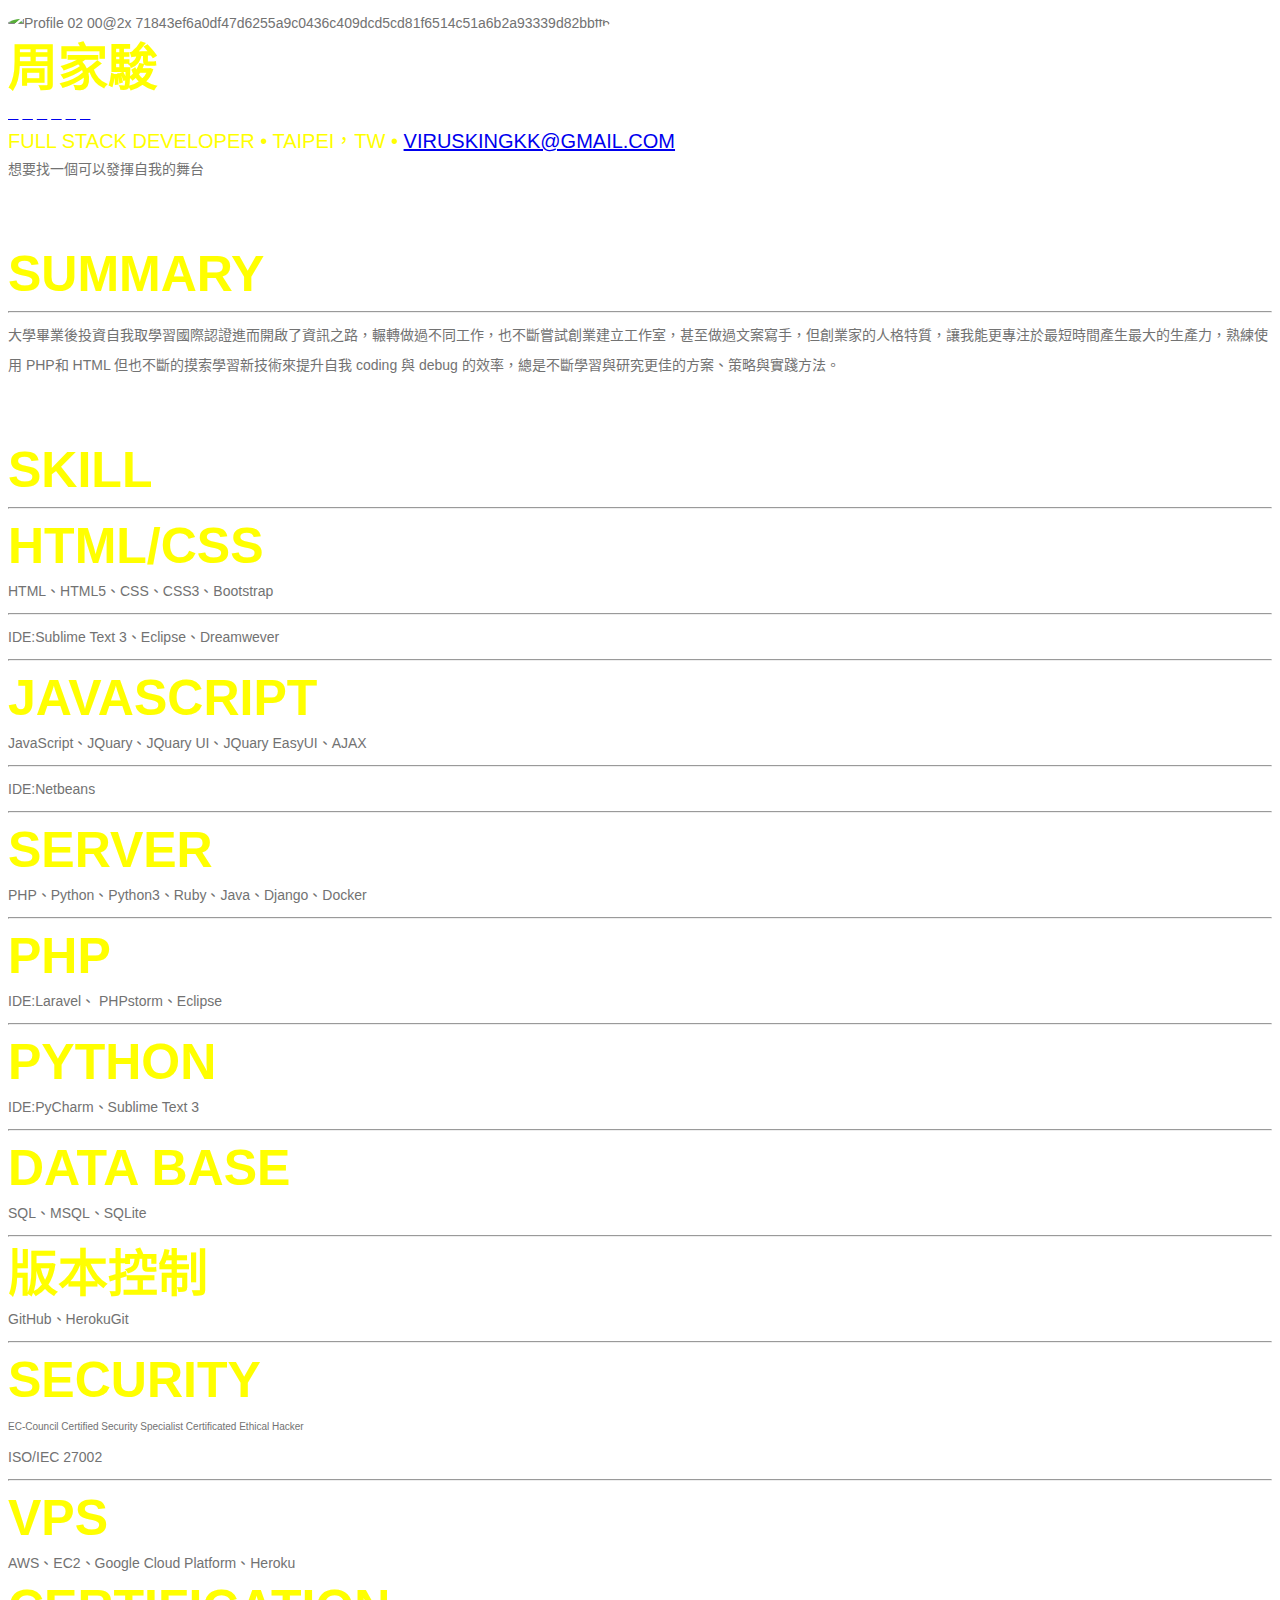
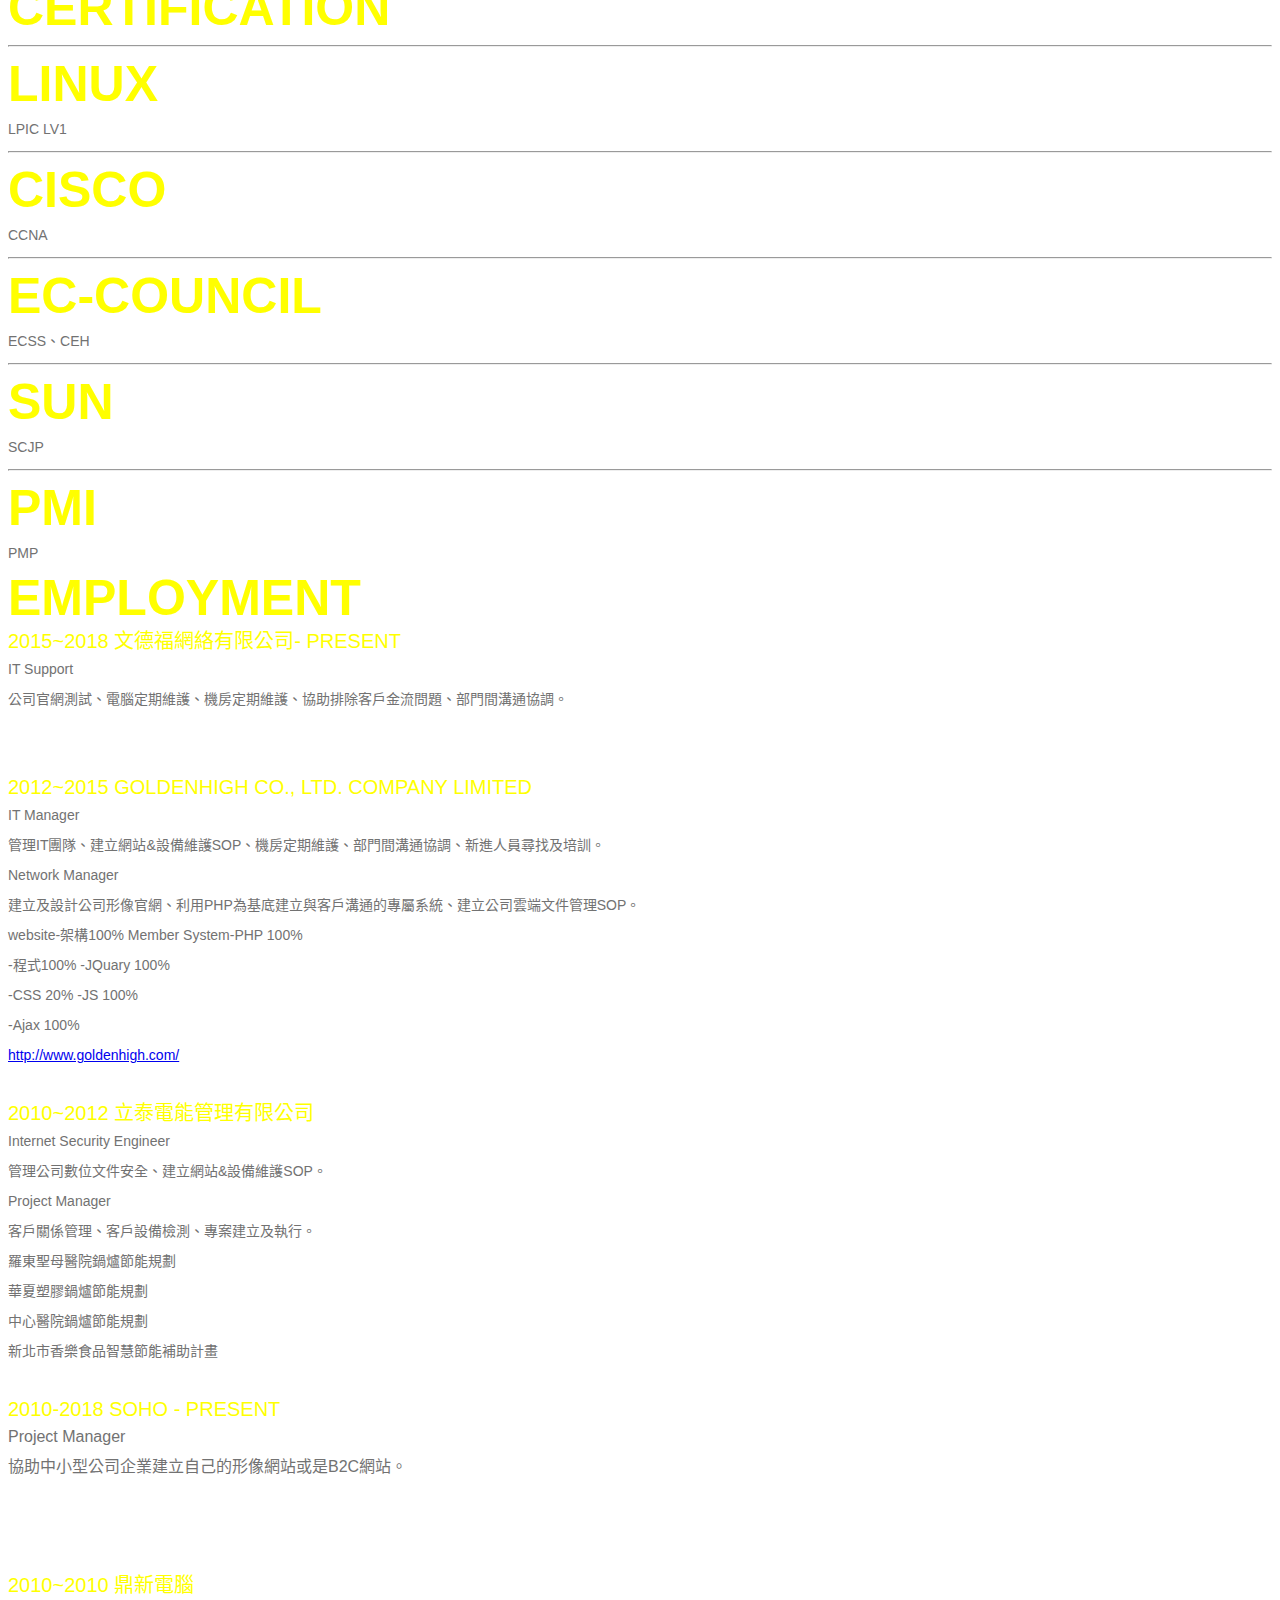
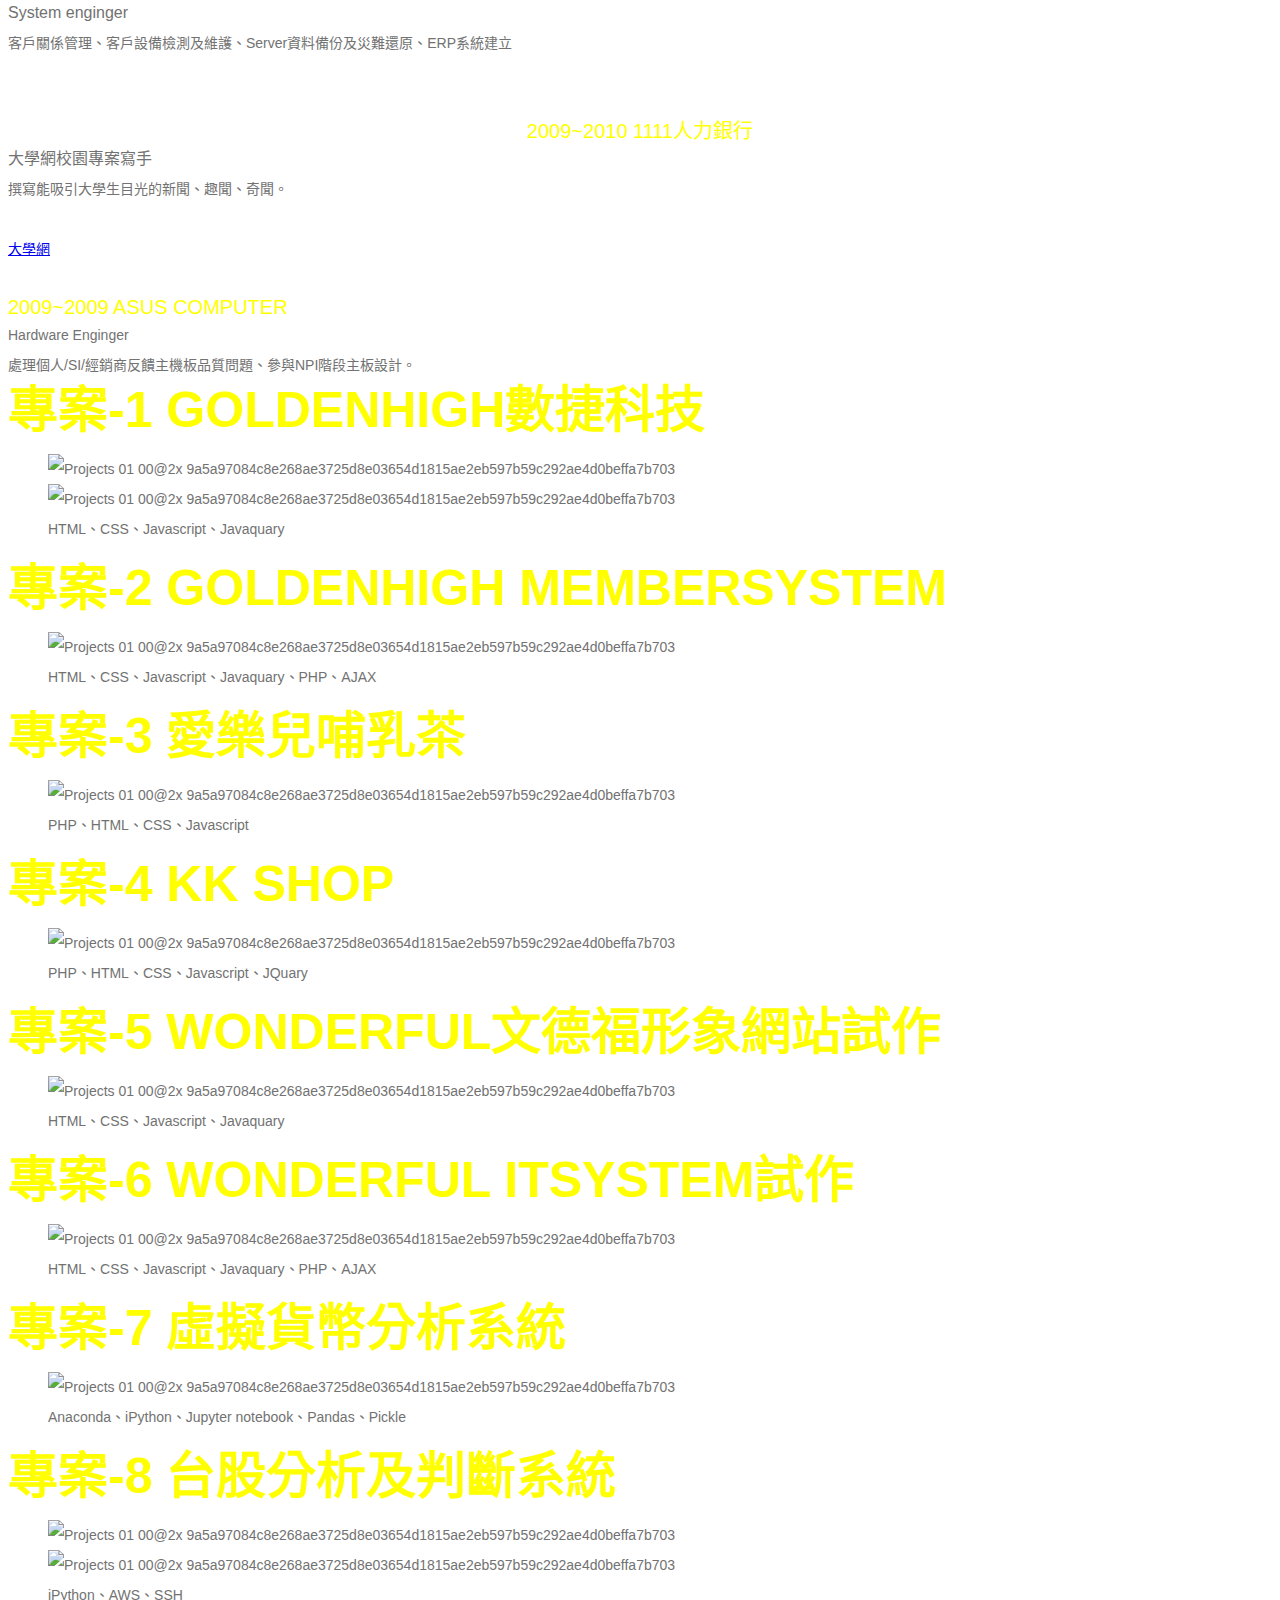
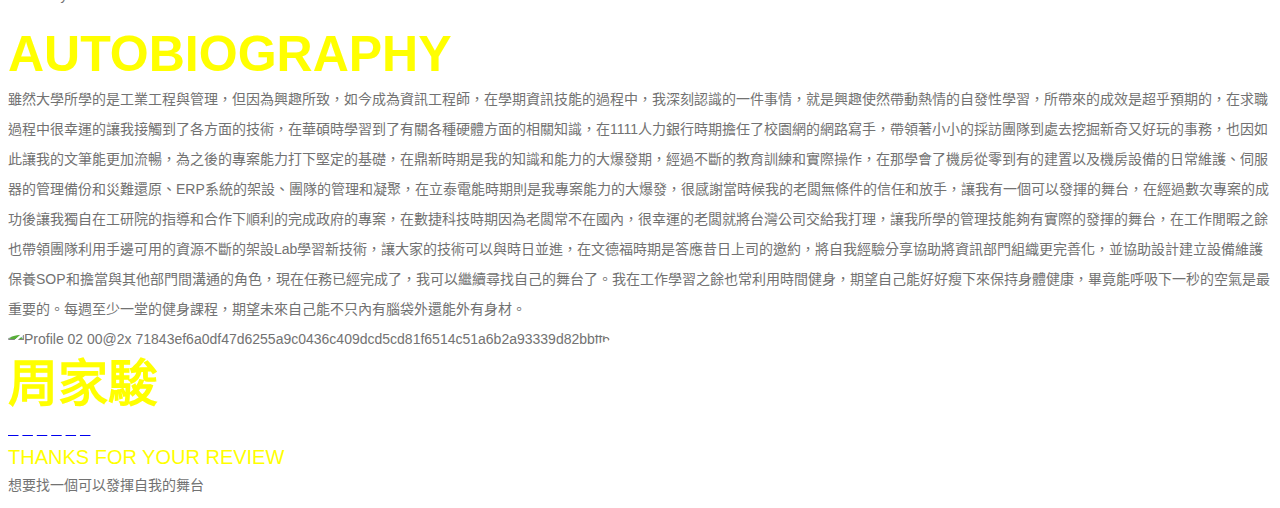
==== resume.html @ 34791742 "20181125" ====
<!DOCTYPE html><html data-country="TW" lang="zh-TW">

<head>
<link rel="apple-touch-icon" sizes="57x57" href="/favicons/apple-touch-icon-57x57.png">
<link rel="apple-touch-icon" sizes="60x60" href="/favicons/apple-touch-icon-60x60.png">
<link rel="apple-touch-icon" sizes="72x72" href="/favicons/apple-touch-icon-72x72.png">
<link rel="apple-touch-icon" sizes="76x76" href="/favicons/apple-touch-icon-76x76.png">
<link rel="apple-touch-icon" sizes="114x114" href="/favicons/apple-touch-icon-114x114.png">
<link rel="apple-touch-icon" sizes="120x120" href="/favicons/apple-touch-icon-120x120.png">
<link rel="apple-touch-icon" sizes="144x144" href="/favicons/apple-touch-icon-144x144.png">
<link rel="apple-touch-icon" sizes="152x152" href="/favicons/apple-touch-icon-152x152.png">
<link rel="apple-touch-icon" sizes="180x180" href="/favicons/apple-touch-icon-180x180.png">
<link rel="icon" type="image/png" href="/favicons/favicon-32x32.png" sizes="32x32">
<link rel="icon" type="image/png" href="/favicons/android-chrome-192x192.png" sizes="192x192">
<link rel="icon" type="image/png" href="/favicons/favicon-96x96.png" sizes="96x96">
<link rel="icon" type="image/png" href="/favicons/favicon-16x16.png" sizes="16x16">
<link rel="manifest" href="/favicons/manifest.json">
<link rel="mask-icon" href="/favicons/safari-pinned-tab.svg" color="#5bbad5">
<link rel="shortcut icon" href="/favicons/favicon.ico">
<link rel="stylesheet" href="css/style2.css" type="text/css" media="screen"/>
<meta name="msapplication-TileColor" content="#da532c">
<meta name="msapplication-TileImage" content="/favicons/mstile-144x144.png">
<meta name="msapplication-config" content="/favicons/browserconfig.xml">
<meta name="theme-color" content="#ffffff">
<title>周家駿 | Resume</title>
<meta name="description" content="想要找一個可以發揮自我的舞台" />
<meta name="robots" content="noindex, nofollow" />
<meta name="twitter:card" content="summary" />
<meta name="twitter:title" content="周家駿 |Resume" />
<meta name="twitter:description" content="想要找一個可以發揮自我的舞台" />
<meta property="og:title" content="周家駿 | Resume" />
<meta property="og:description" content="想要找一個可以發揮自我的舞台" />
<meta property="og:type" content="profile" />
<meta property="og:image" content="http://res.cloudinary.com/userkk/image/upload/v1518072614/EC6058BFA9EF4D059A13F467E8BC15D7_ubm8oc.jpg" />
<meta property="og:image" content="http://res.cloudinary.com/userkk/image/upload/v1517096573/goldenhigh_phzmwt.jpg" />
<meta property="og:image" content="http://res.cloudinary.com/userkk/image/upload/v1517096649/goldenhigh2_xuxam4.jpg" />
<meta property="og:image" content="http://res.cloudinary.com/userkk/image/upload/v1517118492/goldenhigh3_wxtmtr.jpg" />
<meta property="og:image" content="http://res.cloudinary.com/userkk/image/upload/v1517098056/eler_b3rhve.jpg" />
<meta property="og:image" content="http://res.cloudinary.com/userkk/image/upload/v1517118487/opencart_rianii.jpg" />
<meta property="og:image" content="http://res.cloudinary.com/userkk/image/upload/v1517118506/WONDERFUL_trumev.jpg" />
<meta property="og:image" content="http://res.cloudinary.com/userkk/image/upload/v1517118500/twit_q5rkz5.jpg" />
<meta property="og:image" content="http://res.cloudinary.com/userkk/image/upload/v1517121632/Cryptocurrency_tv8so2.jpg" />
<meta property="og:image" content="http://res.cloudinary.com/userkk/image/upload/v1517121632/twstock_vjverf.jpg" />
<meta property="og:image" content="http://res.cloudinary.com/userkk/image/upload/v1518069670/twstock222_gvg7gd.jpg" />
<meta property="fb:app_id" content="1082948111745623" />
<meta property="p:domain_verify" content="42f3739bdb57862ad8dcb5c161b2faac" /><meta charset="UTF-8" /><meta content="IE=edge" http-equiv="X-UA-Compatible" />
<meta content="width=device-width, initial-scale=1.0" name="viewport" /><meta name="csrf-param" content="authenticity_token" />
<link rel="stylesheet" media="screen" href="https://cloud.typography.com/7004554/7789772/css/fonts.css" /><link rel="stylesheet" media="all" href="https://assets.cakeresume.com/assets/contentarea/main-0ed4946af057cd886ddb1332485ddf422a1c317d6137cc97c107abdc4e2d00a6.css" data-turbolinks-track="true" /><script>
</script>

<script type="text/javascript">(function(e,a){if(!a.__SV){var b=window;try{var c,l,i,j=b.location,g=j.hash;c=function(a,b){return(l=a.match(RegExp(b+"=([^&]*)")))?l[1]:null};g&&c(g,"state")&&(i=JSON.parse(decodeURIComponent(c(g,"state"))),"mpeditor"===i.action&&(b.sessionStorage.setItem("_mpcehash",g),history.replaceState(i.desiredHash||"",e.title,j.pathname+j.search)))}catch(m){}var k,h;window.mixpanel=a;a._i=[];a.init=function(b,c,f){function e(b,a){var c=a.split(".");2==c.length&&(b=b[c[0]],a=c[1]);b[a]=function(){b.push([a].concat(Array.prototype.slice.call(arguments,
0)))}}var d=a;"undefined"!==typeof f?d=a[f]=[]:f="mixpanel";d.people=d.people||[];d.toString=function(b){var a="mixpanel";"mixpanel"!==f&&(a+="."+f);b||(a+=" (stub)");return a};d.people.toString=function(){return d.toString(1)+".people (stub)"};k="disable time_event track track_pageview track_links track_forms register register_once alias unregister identify name_tag set_config reset people.set people.set_once people.increment people.append people.union people.track_charge people.clear_charges people.delete_user".split(" ");
for(h=0;h<k.length;h++)e(d,k[h]);a._i.push([b,c,f])};a.__SV=1.2;b=e.createElement("script");b.type="text/javascript";b.async=!0;b.src="undefined"!==typeof MIXPANEL_CUSTOM_LIB_URL?MIXPANEL_CUSTOM_LIB_URL:"file:"===e.location.protocol&&"//cdn.mxpnl.com/libs/mixpanel-2-latest.min.js".match(/^\/\//)?"https://cdn.mxpnl.com/libs/mixpanel-2-latest.min.js":"//cdn.mxpnl.com/libs/mixpanel-2-latest.min.js";c=e.getElementsByTagName("script")[0];c.parentNode.insertBefore(b,c)}})(document,window.mixpanel||[]);
mixpanel.init("9cd3a919409eb3bd2aa39f8c634df985");</script>
<!-- End Mixpanel -->

<!-- Google Analytics -->
<script>
  (function(i,s,o,g,r,a,m){i['GoogleAnalyticsObject']=r;i[r]=i[r]||function(){
  (i[r].q=i[r].q||[]).push(arguments)},i[r].l=1*new Date();a=s.createElement(o),
  m=s.getElementsByTagName(o)[0];a.async=1;a.src=g;m.parentNode.insertBefore(a,m)
  })(window,document,'script','https://www.google-analytics.com/analytics.js','ga');

  ga('create', 'UA-41490355-1', 'auto');
</script>
<!-- End Google Analytics -->

<!-- Facebook Pixel Code -->
<script>
!function(f,b,e,v,n,t,s){if(f.fbq)return;n=f.fbq=function(){n.callMethod?
n.callMethod.apply(n,arguments):n.queue.push(arguments)};if(!f._fbq)f._fbq=n;
n.push=n;n.loaded=!0;n.version='2.0';n.queue=[];t=b.createElement(e);t.async=!0;
t.src=v;s=b.getElementsByTagName(e)[0];s.parentNode.insertBefore(t,s)}(window,
document,'script','https://connect.facebook.net/en_US/fbevents.js');
fbq('init', '985555371481829'); // Insert your pixel ID here.
</script>
<!-- End Facebook Pixel Code -->



  <script>
    // Set custom param for target.
    var lang = document.getElementsByTagName('html')[0].getAttribute('lang')
    _gscq.push(['targeting', 'locale', lang])
  </script>

<!-- My Segment -->
<script type="text/javascript">
  (function (window) {
    var keyMap, segmentTraitsToMixpanel;

    keyMap = {
      created: '$created',
      email: '$email',
      firstName: '$first_name',
      lastName: '$last_name',
      name: '$name',
      username: '$username',
      phone: '$phone',
      unsubscribed: '$unsubscribed',
    };

    segmentTraitsToMixpanel = function (dict) {
      return _.reduce(dict, function (newDict, val, oldKey) {
        var newKey;
        newKey = keyMap[oldKey] || oldKey;
        newDict[newKey] = val;
        return newDict;
      }, {});
    };

    window.analytics = {
      identify: function (userId, traits) {
        if (traits == null) {
          traits = {};
        }
        mixpanel.identify(userId);
        mixpanel.people.set(segmentTraitsToMixpanel(traits));
        ga('set', 'userId', userId);
      },
      alias: function (userId) {
        mixpanel.alias(userId);
      },
      track: function (event, properties) {
        mixpanel.track(event, properties);

        // ga
        if (properties.nonInteraction) {
          ga('send', 'event', properties.category, event, properties.label, properties.value, {
            nonInteraction: 1
          });
        } else {
          ga('send', 'event', properties.category, event, properties.label, properties.value);
        }

        // fbq
        if (event == 'Complete registration') {
          // Track standard event.
          fbq('track', 'CompleteRegistration', properties)
        } else {
          // Track custom event.
          fbq('trackCustom', event, properties)
        }
      },
      page: function () {
        mixpanel.track('Loaded a Page');
        ga('send', 'pageview');
        fbq('track', 'PageView');
      }
    };
  })(window);
</script>
</head>

<body class="is-owner web-style" id="items-show">
<div class="container-main container">
<div id="global-status-container">
<div id="global-status">
</div></div>

<div class="item-page">
<div class="contentarea" id="item" notranslate="">
<div class="row snippet-profile-021"><div class="col-xs-12 text-center">
<img data-no-retina="true" src="http://res.cloudinary.com/userkk/image/upload/v1518072614/EC6058BFA9EF4D059A13F467E8BC15D7_ubm8oc.jpg" alt="Profile 02 00@2x 71843ef6a0df47d6255a9c0436c409dcd5cd81f6514c51a6b2a93339d82bbff6" style="border-radius: 50%;"><h1><b>周家駿</b></h1>
<div class="edit">
  <div class="social-links">
    <a href="https://twitter.com/" target="_blank" rel="nofollow noopener noreferrer"><i class="fa"></i></a>   
    <a href="https://www.linkedin.com/in/%E5%AE%B6%E9%A7%BF-%E5%91%A8-5438a499/" target="_blank" rel="nofollow noopener noreferrer"><i class="fa"></i></a>   
    <a href="https://www.facebook.com/viruskingkk" target="_blank" rel="nofollow noopener noreferrer"><i class="fa"></i></a>   
    <a href="https://dribbble.com/" target="_blank" rel="nofollow noopener noreferrer"><i class="fa"></i></a>   
    <a href="https://github.com/" target="_blank" rel="nofollow noopener noreferrer"><i class="fa"></i></a>   
    <a href="https://medium.com/" target="_blank" rel="nofollow noopener noreferrer"><i class="fa"></i></a> 
  </div>
</div>
<div class="row intro">
<div class="col-xs-12 col-sm-10 col-sm-offset-1"><h3>Full Stack developer  •  Taipei，TW  •  <a href="/cdn-cgi/l/email-protection#b5c3dcc7c0c6dedcdbd2dedef5d2d8d4dcd99bd6dad8" target="_blank" rel="nofollow noopener noreferrer"><span class="__cf_email__" data-cfemail="97e1fee5e2e4fcfef9f0fcfcd7f0faf6fefbb9f4f8fa">viruskingkk@gmail.com</span></a></h3><p>想要找一個可以發揮自我的舞台</p><p><br></p><p><br></p>
</div></div></div></div>
<div class="row snippet-features-001">
<div class="col-sm-12">
<div class="row">
<div class="col-sm-12"><h1><b>Summary </b><br></h1>
</div></div>
<div class="row" title="">
<div class="col-sm-12 item"><hr><p>大學畢業後投資自我取學習國際認證進而開啟了資訊之路，輾轉做過不同工作，也不斷嘗試創業建立工作室，甚至做過文案寫手，但創業家的人格特質，讓我能更專注於最短時間產生最大的生產力，熟練使用 PHP和 HTML 但也不斷的摸索學習新技術來提升自我 coding 與 debug 的效率，總是不斷學習與研究更佳的方案、策略與實踐方法。</p><p><br></p><p><br></p>
</div></div></div></div>

<div class="row snippet-features-003">
<div class="col-sm-12"><div class="row">
<div class="col-sm-12"><h1><b>Skill</b></h1>
</div></div>
<div class="row" title="">
<div class="col-sm-4 item"><hr>
<h1>Html/CSS</h1>
<p>HTML、HTML5、CSS、CSS3、Bootstrap</p><hr><p>IDE:Sublime Text 3、Eclipse、Dreamwever</p>
</div>
<div class="col-sm-4 item"><hr><h1>JavaScript</h1><p>JavaScript、JQuary、JQuary UI、JQuary EasyUI、AJAX</p><hr><p>IDE:Netbeans</p>
</div>
<div class="col-sm-4 item"><hr><h1>Server </h1><p>PHP、Python、Python3、Ruby、Java、Django、Docker</p>
</div></div>
<div class="row" title="" style="display: block;">
<div class="col-sm-4 item"><hr><h1>PHP</h1><p>IDE:Laravel、 PHPstorm、Eclipse</p>
</div>
<div class="col-sm-4 item"><hr><h1>Python</h1><p>IDE:PyCharm、Sublime Text 3</p></div>
<div class="col-sm-4 item"><hr><h1>Data base</h1>
<p> SQL、MSQL、SQLite</p></div></div>
<div class="row" title="" style="display: block;">
<div class="col-sm-4 item"><hr><h1>版本控制 </h1><p>GitHub、HerokuGit</p></div>
<div class="col-sm-4 item"><hr><h1>Security </h1><p><span style="font-size: 10px;"><span>EC-Council Certified Security Specialist
</span>Certificated Ethical Hacker </span></p><p>ISO/IEC 27002</p></div><div class="col-sm-4 item"><hr>
<h1>VPS</h1><p>AWS、EC2、Google Cloud Platform、Heroku</p></div></div></div></div><div class="row snippet-features-002"><div class="col-sm-12"><div class="row"><div class="col-sm-12"></div></div></div></div>
<div class="row snippet-features-003"><div class="col-sm-12"><div class="row"><div class="col-sm-12"><h1><b>
Certification</b></h1></div></div>
<div class="row" title="">
<div class="col-sm-4 item"><hr>
<h1>Linux</h1>
<p>LPIC LV1</p></div>
<div class="col-sm-4 item"><hr>
<h1>Cisco</h1>
<p>CCNA</p></div>
<div class="col-sm-4 item"><hr>
<h1>EC-Council</h1>
<p>ECSS、CEH</p></div>
<div class="col-sm-4 item"><hr>
<h1>Sun</h1>
<p>SCJP</p></div>
<div class="col-sm-4 item"><hr>
<h1>PMI</h1>
<p>PMP</p></div>

<div class="row snippet-experiences-014"><div class="col-xs-12"><div class="row"><div class="col-xs-12"><h1><b>Employment</b><br></h1></div></div><div class="row"><div class="col-xs-12 col-sm-6"><div class="row" title=""><div class="col-xs-2 col-sm-1 item-bullet"></div><div class="col-xs-10 col-sm-11 item"><h3>2015~2018 文德福網絡有限公司- Present</h3><p>IT Support</p><p>公司官網測試、電腦定期維護、機房定期維護、協助排除客戶金流問題、部門間溝通協調。</p><p><br></p><p><br></p></div></div><div class="row" title=""><div class="col-xs-2 col-sm-1 item-bullet"></div><div class="col-xs-10 col-sm-11 item"><h3>2012~2015 Goldenhigh Co., Ltd. Company Limited</h3><p>IT Manager</p><p>管理IT團隊、建立網站&amp;設備維護SOP、機房定期維護、部門間溝通協調、新進人員尋找及培訓。</p><p>Network Manager</p><p>建立及設計公司形像官網、利用PHP為基底建立與客戶溝通的專屬系統、建立公司雲端文件管理SOP。</p><p>website-架構100%     Member System-PHP 100%<br></p><p>              -程式100%                                  -JQuary 100%</p><p>              -CSS 20%                                    -JS 100%</p><p>                                                                  -Ajax 100%</p><p><a href="http://www.goldenhigh.com/" target="_blank" rel="nofollow noopener noreferrer">http://www.goldenhigh.com/</a></p><p><br></p></div></div><div class="row" title="" style="display: block;"><div class="col-xs-2 col-sm-1 item-bullet"></div><div class="col-xs-10 col-sm-11 item"><h3>2010~2012 立泰電能管理有限公司</h3><p>Internet Security Engineer</p><p>管理公司數位文件安全、建立網站&amp;設備維護SOP。</p><p>Project Manager</p><p>客戶關係管理、客戶設備檢測、專案建立及執行。</p><p>羅東聖母醫院鍋爐節能規劃</p><p>華夏塑膠鍋爐節能規劃</p><p>中心醫院鍋爐節能規劃</p><p>新北市香樂食品智慧節能補助計畫<br></p><p><br></p></div></div></div><div class="col-xs-12 col-sm-6" style="text-align: left;"><div class="row" title=""><div class="col-xs-2 col-sm-1 item-bullet"></div><div class="col-xs-10 col-sm-11 item"><h3>2010-2018 Soho - Present</h3><div style="font-size: 16px;">Project Manager</div><div style="font-size: 16px;">協助中小型公司企業建立自己的形像網站或是B2C網站。</div><div style="font-size: 16px;"><br></div><div><br></div><div><br></div><h3>2010~2010 鼎新電腦</h3><div style="font-size: 16px;">System enginger</div><p>客戶關係管理、客戶設備檢測及維護、Server資料備份及災難還原、ERP系統建立<br></p><p><br></p><p><br></p></div></div><div class="row" title=""><div class="col-xs-2 col-sm-1 item-bullet"></div><div class="col-xs-10 col-sm-11 item"><h3 style="text-align: center;">2009~2010 1111人力銀行</h3><p style="font-size: 16px;">大學網校園專案寫手</p><p>撰寫能吸引大學生目光的新聞、趣聞、奇聞。</p><p><br></p><p><a href="https://university.1111.com.tw/" target="_blank" rel="nofollow noopener noreferrer">大學網</a><br></p><p><br></p></div></div><div class="row" title="" style="display: block;"><div class="col-xs-2 col-sm-1 item-bullet"></div><div class="col-xs-10 col-sm-11 item"><h3>2009~2009 ASUS Computer</h3><p>Hardware Enginger</p><p>處理個人/SI/經銷商反饋主機板品質問題、參與NPI階段主板設計。</p></div></div></div></div></div></div><div class="row snippet-projects-011"><div class="col-xs-12"><h1><b>專案-1 </b>Goldenhigh數捷科技</h1><figure><img data-no-retina="true" src="http://res.cloudinary.com/userkk/image/upload/v1517096573/goldenhigh_phzmwt.jpg" alt="Projects 01 00@2x 9a5a97084c8e268ae3725d8e03654d1815ae2eb597b59c292ae4d0beffa7b703" style="border-radius: 0px;">
<img data-no-retina="true" src="http://res.cloudinary.com/userkk/image/upload/v1517096649/goldenhigh2_xuxam4.jpg" alt="Projects 01 00@2x 9a5a97084c8e268ae3725d8e03654d1815ae2eb597b59c292ae4d0beffa7b703" style="border-radius: 0px;">
<figcaption><p>HTML、CSS、Javascript、Javaquary</p></figcaption></figure></div></div><div class="row snippet-projects-011"><div class="col-xs-12"><h1><b>專案-2 </b>Goldenhigh MemberSystem </h1><figure><img data-no-retina="true" src="http://res.cloudinary.com/userkk/image/upload/v1517118492/goldenhigh3_wxtmtr.jpg" alt="Projects 01 00@2x 9a5a97084c8e268ae3725d8e03654d1815ae2eb597b59c292ae4d0beffa7b703"><figcaption><p>HTML、CSS、Javascript、Javaquary、PHP、AJAX</p></figcaption></figure></div></div><div class="row snippet-projects-011"><div class="col-xs-12"><h1><b>專案-3 </b>愛樂兒哺乳茶</h1><figure><img data-no-retina="true" src="http://res.cloudinary.com/userkk/image/upload/v1517098056/eler_b3rhve.jpg" alt="Projects 01 00@2x 9a5a97084c8e268ae3725d8e03654d1815ae2eb597b59c292ae4d0beffa7b703"><figcaption><p>PHP、HTML、CSS、Javascript</p></figcaption></figure></div></div><div class="row snippet-projects-011"><div class="col-xs-12"><h1><b>專案-4 </b>KK Shop</h1><figure><img data-no-retina="true" src="http://res.cloudinary.com/userkk/image/upload/v1517118487/opencart_rianii.jpg" alt="Projects 01 00@2x 9a5a97084c8e268ae3725d8e03654d1815ae2eb597b59c292ae4d0beffa7b703"><figcaption><p>PHP、HTML、CSS、Javascript、JQuary</p></figcaption></figure></div></div><div class="row snippet-projects-011"><div class="col-xs-12"><h1><b>專案-5 </b>Wonderful文德福形象網站試作</h1><figure><img data-no-retina="true" src="http://res.cloudinary.com/userkk/image/upload/v1517118506/WONDERFUL_trumev.jpg" alt="Projects 01 00@2x 9a5a97084c8e268ae3725d8e03654d1815ae2eb597b59c292ae4d0beffa7b703"><figcaption><p>HTML、CSS、Javascript、Javaquary</p></figcaption></figure></div></div><div class="row snippet-projects-011"><div class="col-xs-12">
    <h1><b>專案</b>-6 Wonderful ITsystem試作</h1><figure><img data-no-retina="true" src="http://res.cloudinary.com/userkk/image/upload/v1517118500/twit_q5rkz5.jpg" alt="Projects 01 00@2x 9a5a97084c8e268ae3725d8e03654d1815ae2eb597b59c292ae4d0beffa7b703"><figcaption><p>HTML、CSS、Javascript、Javaquary、PHP、AJAX</p></figcaption></figure></div></div><div class="row snippet-projects-011"><div class="col-xs-12">
        <h1><b>專案</b>-7 虛擬貨幣分析系統</h1><figure><img data-no-retina="true" src="http://res.cloudinary.com/userkk/image/upload/v1517121632/Cryptocurrency_tv8so2.jpg" alt="Projects 01 00@2x 9a5a97084c8e268ae3725d8e03654d1815ae2eb597b59c292ae4d0beffa7b703"><figcaption><p>Anaconda、iPython、Jupyter notebook、Pandas、Pickle</p></figcaption></figure></div></div><div class="row snippet-projects-011"><div class="col-xs-12">
            <h1><b>專案</b>-8 台股分析及判斷系統</h1><figure><img data-no-retina="true" src="http://res.cloudinary.com/userkk/image/upload/v1517121632/twstock_vjverf.jpg" alt="Projects 01 00@2x 9a5a97084c8e268ae3725d8e03654d1815ae2eb597b59c292ae4d0beffa7b703">
<img data-no-retina="true" src="http://res.cloudinary.com/userkk/image/upload/v1518069670/twstock222_gvg7gd.jpg" alt="Projects 01 00@2x 9a5a97084c8e268ae3725d8e03654d1815ae2eb597b59c292ae4d0beffa7b703"><p>iPython、AWS、SSH</p></figure></div></div><div class="row snippet-paragraphs-001"><div class="col-xs-12"><h1>Autobiography<br></h1>
<p>雖然大學所學的是工業工程與管理，但因為興趣所致，如今成為資訊工程師，在學期資訊技能的過程中，我深刻認識的一件事情，就是興趣使然帶動熱情的自發性學習，所帶來的成效是超乎預期的，在求職過程中很幸運的讓我接觸到了各方面的技術，在華碩時學習到了有關各種硬體方面的相關知識，在1111人力銀行時期擔任了校園網的網路寫手，帶領著小小的採訪團隊到處去挖掘新奇又好玩的事務，也因如此讓我的文筆能更加流暢，為之後的專案能力打下堅定的基礎，在鼎新時期是我的知識和能力的大爆發期，經過不斷的教育訓練和實際操作，在那學會了機房從零到有的建置以及機房設備的日常維護、伺服器的管理備份和災難還原、ERP系統的架設、團隊的管理和凝聚，在立泰電能時期則是我專案能力的大爆發，很感謝當時候我的老闆無條件的信任和放手，讓我有一個可以發揮的舞台，在經過數次專案的成功後讓我獨自在工研院的指導和合作下順利的完成政府的專案，在數捷科技時期因為老闆常不在國內，很幸運的老闆就將台灣公司交給我打理，讓我所學的管理技能夠有實際的發揮的舞台，在工作閒暇之餘也帶領團隊利用手邊可用的資源不斷的架設Lab學習新技術，讓大家的技術可以與時日並進，在文德福時期是答應昔日上司的邀約，將自我經驗分享協助將資訊部門組織更完善化，並協助設計建立設備維護保養SOP和擔當與其他部門間溝通的角色，現在任務已經完成了，我可以繼續尋找自己的舞台了。我在工作學習之餘也常利用時間健身，期望自己能好好瘦下來保持身體健康，畢竟能呼吸下一秒的空氣是最重要的。每週至少一堂的健身課程，期望未來自己能不只內有腦袋外還能外有身材。<br></p></div></div><div class="row snippet-profile-021"><div class="col-xs-12 text-center"><img data-no-retina="true" src="http://res.cloudinary.com/userkk/image/upload/v1518072614/EC6058BFA9EF4D059A13F467E8BC15D7_ubm8oc.jpg" alt="Profile 02 00@2x 71843ef6a0df47d6255a9c0436c409dcd5cd81f6514c51a6b2a93339d82bbff6" style="border-radius: 50%;"><h1><b>周家駿</b></h1><div class="edit">
  <div class="social-links">
    <a href="https://twitter.com/" target="_blank" rel="nofollow noopener noreferrer"><i class="fa"></i></a>   
    <a href="https://www.linkedin.com/" target="_blank" rel="nofollow noopener noreferrer"><i class="fa"></i></a>   
    <a href="https://www.facebook.com/" target="_blank" rel="nofollow noopener noreferrer"><i class="fa"></i></a>   
    <a href="https://dribbble.com/" target="_blank" rel="nofollow noopener noreferrer"><i class="fa"></i></a>   
    <a href="https://github.com/" target="_blank" rel="nofollow noopener noreferrer"><i class="fa"></i></a>   
    <a href="https://medium.com/" target="_blank" rel="nofollow noopener noreferrer"><i class="fa"></i></a> 
  </div>
</div><div class="row intro"><div class="col-xs-12 col-sm-10 col-sm-offset-1"><h3>Thanks for your review</h3><p>想要找一個可以發揮自我的舞台</p></div></div></div></div></div>
<div class="js-paloma-hook" data-palomaid="1518072239316">
  <script data-cfasync="false" src="/cdn-cgi/scripts/d07b1474/cloudflare-static/email-decode.min.js"></script><script type="text/javascript">
    (function(){

      if ( !window['Paloma'] ) return true;
      Paloma.env = 'production';

      var id = "1518072239316",
          request = {"resource":"Items","action":"show","params":{"user_signed_in":true,"current_username":"viruskingkk","path":"viruskingkk","item_just_published":true,"no_branding":false,"is_owner":true,"ga_tracking_code":null,"has_permission_ga":false}};

      Paloma.engine.setRequest({
        id: id,
        resource: request.resource,
        action: request.action,
        params: request.params
      });

      var self  = document.querySelector("[data-palomaid='" + id + "']");
      if (self) self.parentNode.removeChild(self);

    })();
  </script>
</div>
</div><script>
  // Remove all global properties set by addthis, otherwise it won't reinitialize.
  if (window.addthis) {
    window.addthis = null;
    window._adr = null;
    window._atc = null;
    window._atd = null;
    window._ate = null;
    window._atr = null;
    window._atw = null;
  }
</script>

<!-- AddThis -->
<script type="text/javascript" src="//s7.addthis.com/js/300/addthis_widget.js#pubid=ra-51b093210e729d64" async defer></script></body><script type="text/javascript">

// Track page view.
analytics.page();


  analytics.identify("87879", {
    // Segment special traits
    username: "viruskingkk",
    firstName: "家駿",
    lastName: "周",
    email: "viruskingkk@gmail.com",
    phone: "0935264549",
    created: "2018-01-27T02:46:24Z",

    // Other traits
    updated: "2018-02-08T05:29:00Z",
    signInCount: "7",
    planPath: "basic",
    aasmState: "created",
    profileCompletionRatio: "1.0",
    profileUpdatedAt: "2018-01-31 23:01:12 UTC",
    workInfoUpdatedAt: "2018-01-27 02:50:07 UTC",
    askToUpdateJobSearchProgressMailSentAt: "",
    askToCompleteProfileMailSentAt: "",
    signedUpFor: "",
    unsubscribed: "false",
  });


    analytics.track("View my resume", $.extend({
      category: "Resume"
    }, {"nonInteraction":true}));


</script>
</html>
---- css/style2.css ----
/*------------------------------------------------------------------

    [Master Stylesheet]

    Theme Name: Hello | Personal vCard Template
    Version: 1.0
    Last change: 09/12/2015
	Developer: LionCoders - http://www.lion-coders.com

-------------------------------------------------------------------*/



/*------------------------------------------------------------------

    [Table of contents]

	1. MAIN CONTAINER
	2. MENU
	3. NAME BLOCK
	4. ABOUT BLOCK
	5. PORTFOLIO BLOCK
	6. BLOG BLOCK
	7. CONTACT BLOCK
	8. CONTENT BLOCKS
	9. RESPONSIVE

-------------------------------------------------------------------*/

/* -------------------------
        0. standard
------------------------- */
body {
    font: 400 14px 'Raleway', sans-serif;
    -webkit-font-smoothing: antialiased;
    line-height: 30px;
    color: #727272;
    overflow-x: hidden;
}

a:hover, a:focus {
    text-decoration: none;
    outline: none;
}

img {
    max-width: 100%;
    height: auto;
}

/* texts */
h1, h2, h3, h4, h5, h6 {
	text-transform: uppercase;
	font-weight: 700;
	color: #FF0;
}

h1 {
    font-size: 50px;
    line-height: 60px;
    margin-top: 0;
    margin-bottom: 0;
}

h2 {
    font-size: 22px;
    line-height: 26px;
    margin-top: 0;
    margin-bottom: 0;
}

h3 {
    font-size: 20px;
    line-height: 26px;
    margin-top: 0;
    margin-bottom: 0;
    font-weight: 500;
}

h4 {
    font-size: 16px;
    line-height: 24px;
    margin-top: 0;
    margin-bottom: 0;
}

h5 {
    font-size: 15px;
    line-height: 32px;
    margin-top: 0;
    margin-bottom: 0;
}

h6 {
    font-size: 14px;
    line-height: 32px;
    font-weight: 500;
}

p {
    margin: 0;
}

ul {
    list-style: none;
    padding-left: 0;
}

strong, small {
    color: #333;
}

.btn {
    border: 2px solid transparent;
    border-radius: 0;
    padding: 12px 28px;
    margin: 20px 0;
    text-transform: uppercase;
    font-size: 14px;
    font-weight: 700;
    transition: all .3s;
    position: relative;
    color: #FFF;
    background-color: #F34452;
    z-index: 20;
    overflow: hidden;
}

.btn:hover {
    color: #F34452;
    background-color: #FFF;
    border: 2px solid #F34452;
}
.btn:focus {
    color: #FFF;
	outline: none;
}

.btn-download {
    border: none;
    font-size: 16px;
    padding: 16px 55px 16px 25px;
}

.btn-download:hover {
    border: none;
    color: #FFF;
    background-color: #F34452;
}

.btn-download:before {
    position: absolute;
    content: '\f019';
    font-family: 'FontAwesome';
    top: 16px;
    right: 20px;
    font-size: 16px;
}

.btn-download:hover:before {
    -webkit-animation-duration: 1s;
    animation-duration: 1s;
    -webkit-animation-fill-mode: both;
    animation-fill-mode: both;
    -webkit-animation-iteration-count: infinite;
    animation-iteration-count: infinite;
    -webkit-animation-name: fadeOutDown;
    animation-name: fadeOutDown;
    -webkit-transform-origin: center bottom;
    transform-origin: center bottom;
}

.btn-download:after {
    content: "";
    position: absolute;
    background-color: rgba(0,0,0,0.2);
    right: 0;
    top: 0;
    height: 100%;
    width: 0;
    z-index: -1;
    transition: all .3s;
}

.btn-download:hover:after {
    width: 50px;
    height: 70px;
    right: -5px;
    top: -5px;
    -ms-transform: rotate(15deg);
    -webkit-transform: rotate(15deg);
    transform: rotate(15deg);
}

.form-control {
    box-shadow: none;
    -webkit-box-shadow: none;
    border-radius: 0;
}

.form-control:focus {
    box-shadow: none;
    -webkit-box-shadow: none;
}

.hidex {
    opacity: 0;
    visibility: hidden;
    z-index: -100;
}

.showx {
    opacity: 1;
    visibility: visible;
    z-index: 999;
}

.lowercase {
    text-transform: lowercase;
}

.preloader {
	position: fixed;
	left: 0;
	top: 0;
	right: 0;
	bottom: 0;
	width: 100%;
	height: 100%;
	z-index: 9999;
	background: transparent;
}

.preloader .spinner {
	position: absolute;
	top: 50%;
	left: 50%;
	margin-top: -32.5px;
	margin-left: -32.5px;
}

.preloader-left {
	position: fixed;
	width: 50%;
	height: 100%;
	background: Gray;
	z-index: 999;
	transition: .7s .3s transform ease-in-out;
}

.slide-left {
	transform: translate3d(-100%, 0, 0);
	will-change: transform;
}

.preloader-right {
	position: fixed;
	width: 50%;
	right: 0;
	height: 100%;
	background: Gray;
	z-index: 999;
	transition: .7s .3s transform ease-in-out;
}

.slide-right {
	transform: translate3d(100%, 0, 0);
	will-change: transform;
}


/* -------------------------
        1. MAIN CONTAINER
------------------------- */
.home {
    width: 100%;
    height: 100%;
    position: absolute;
    overflow: hidden;
    background: url(../images/bg.jpg) #333 ;
    background-size: cover;
}

/* -------------------------
        2. MENU
------------------------- */
.menu-blocks {
    transition: all 0.5s;
}

h2.menu-item {
    position: relative;
    cursor: pointer;
    margin: 50px;
    font-size: 28px;
}

h2.menu-item:before {
    position: absolute;
    top: -40px;
    left: -20px;
    font-size: 14px;
}

h2.about.menu-item:before {
    content: '01';
}

h2.portfolio.menu-item:before {
    content: '02';
}

h2.blog.menu-item:before {
    content: '03';
}

h2.contact.menu-item:before {
    content: '04';
}

h2.menu-item:after {
    position: absolute;
    content: '';
    top: -10px;
    left: -20px;
    width: 70px;
    height: 1px;
    background: #333;
    transition: all 0.5s ease;
}

h2.menu-item:hover:after {
    background: #F34452;
}



/* -------------------------
        3. NAME BLOCK
------------------------- */
.name-block {
    position: absolute;
    width: 700px;
    height: 700px;
    border: 1px solid rgba(0,0,0,0.1);
    display: table;
    transition: all 0.5s;
}

.name-block.reverse {
    position: absolute;
    -ms-transform: rotate(0deg);
    -webkit-transform: rotate(0deg);
    transform: rotate(0deg);
    width: 30%;
    height: 100%;
    left: 0;
    top: 0;
    border: none;
    display: table;
}

.name-block-container.reverse {
    display: table-cell;
    height: 100%;
    vertical-align: middle;
    -ms-transform: rotate(0deg);
    -webkit-transform: rotate(0deg);
    transform: rotate(0deg);
    padding: 0 30px;
}

.name-block-container {
    display: table-cell;
    vertical-align: middle;
    padding-left: 240px;
    -ms-transform: rotate(34deg);
    -webkit-transform: rotate(34deg);
    transform: rotate(34deg);
}

.name-block-container h1,
.name-block-container h2 {
	text-transform: capitalize;
	font-weight: 700;
	color: #00F;
	margin-bottom: 10px;
	text-transform: uppercase;
}

.name-block-container h2 {
    font-size: 28px;
}

.name-block-container h1 span {
    font-size: 28px;
    font-weight: 300;
    display: block;
    text-transform: capitalize;
}

.social {
    position: absolute;
    bottom: 15%;
}

.social li {
    display: inline-block;
    margin-right: 2px;
    text-align: center;
}

.social a {
	border: 2px solid #333;
	color: #0FF;
	display: inline-block;
	height: 35px;
	width: 35px;
}

.social li i {
    line-height: 32px;
    font-size: 12px;
}

.social a:hover {
    border: 2px solid #F34452;
    color: #F34452;
}


/* -------------------------
        4. ABOUT BLOCK
------------------------- */
.about-block {
    position: absolute;
    width: 430px;
    height: 300px;
    border: 1px solid rgba(0,0,0,0.1);
    display: table;
}

.about-block-container {
    display: table-cell;
    vertical-align: middle;
    padding: 150px 0 0 70px;
    -ms-transform: rotate(34deg);
    -webkit-transform: rotate(34deg);
    transform: rotate(34deg);
}

.sign {
    margin-top: 30px;
}

ul.info-list {
    background: #F1F3F6;
    padding: 20px;
}

ul.info-list li strong {
    margin-right: 5px;
}

.progress {
    height: 2px;
    margin-bottom: 20px;
    background-color: #ddd;
    border-radius: 0;
    box-shadow: none;
    overflow: visible;
}

.progress-bar {
    line-height: 8px;
    background-color: #F34452;
    box-shadow: none;
    position: relative;
}

.progress-bar span {
    display: block;
    width: 40px;
    height: 40px;
    line-height: 40px;
    text-align: center;
    color: #000;
    background: #fff;
    font-weight: 400;
    position: absolute;
    top: -16px;
    right: -20px;
    box-shadow: 0 3px 6px rgba(0,0,0,.3);
}

.progress-bar-label {
    font-weight: 700;
    margin-bottom: 10px;
}

.progress-bar-label span {
    font-weight: 400;
}

.icon-list li {
    padding-left: 25px;
}

.icon-list li:before {
    position: absolute;
    content: '\f00c';
    font-family: 'FontAwesome';
    left: 20px;
    color: #F34452;
}

.timeline {
    position: relative;
}

.timeline:before {
    background: #ddd;
    background: -moz-linear-gradient(top,  #ddd 1%, #ddd 75%, #ffffff 100%);
    background: -webkit-gradient(linear, left top, left bottom, color-stop(1%,#ddd), color-stop(75%,#ddd), color-stop(100%,#ffffff));
    background: -webkit-linear-gradient(top,  #ddd 1%,#ddd 75%,#ffffff 100%);
    background: -o-linear-gradient(top,  #ddd 1%,#ddd 75%,#ffffff 100%);
    background: -ms-linear-gradient(top,  #ddd 1%,#ddd 75%,#ffffff 100%);
    background: linear-gradient(to bottom,  #ddd 1%,#ddd 75%,#ffffff 100%);
    filter: progid:DXImageTransform.Microsoft.gradient( startColorstr='#ddd', endColorstr='#ffffff',GradientType=0 );
    bottom: 0;
    content: "";
    left: 18px;
    position: absolute;
    top: 50px;
    width: 1px;
    height: 100%;
}

.timeline:after {
    border: 1px solid #ddd;
    font-family: 'FontAwesome';
    top: 0;
    left: -5px;
    width: 50px;
    height: 50px;
    position: absolute;
    text-align: center;
    color: #333333;
    font-size: 20px;
    line-height: 45px;
}

.timeline.experience:after {
    content: '\f0b1';
}

.timeline.education:after {
    content: '\f19d';
}

.exp {
    padding-left: 50px;
    padding-top: 20px;
    position: relative;
    margin-bottom: 10px;
}

.exp:after {
    background: #F34452;
    border: 3px solid #ffffff;
    content: "";
    height: 15px;
    left: 12px;
    position: absolute;
    text-align: center;
    top: 24px;
    width: 15px;
}

.exp-holder {
    margin-top: 70px;
}

.exp .hgroup h4, .exp .hgroup h5 {
    text-transform: none;
    margin-bottom: 10px;
}

.exp .hgroup {
    margin-bottom: 5px;
}

.exp .hgroup h5 {
    font-size: 14px;
    font-weight: 400;
    color: #727272;
    padding-left: 20px;
}

.exp .hgroup h5:before {
    position: absolute;
    left: 50px;
    content: '\f073';
    font-family: 'FontAwesome';
    font-style: normal;
}

.exp .hgroup h5 span.current {
    color: #ffffff;
    background: #F34452;
    padding: 1px 12px;
}

.service {
    text-align: center;
    margin: 25px 0;
}

.service h4 {
    margin: 10px 0;
    font-size: 14px;
}

.service-icon {
    font-size: 30px;
    margin-bottom: 10px;
    color: #F34452;
}

.awards img {
    border: 2px solid black;
}

.awards:hover img {
    opacity: 1;
}

.testimonials li {
    position: relative;
    border-bottom: 1px solid #F1F3F6;
}

.testimonials li:last-child {
    border-bottom: none;
}

.testimonials li:hover {
    background: #F1F3F6;
}

.testimonials li img {
    position: absolute;
    top: 50%;
    transform: translateY(-50%);
    right: 20px;
    width: 90px;
    height: 90px;
    border: 10px solid #F1F3F6;
    border-radius: 50%;
}

.testimonials li:hover img {
    border: 10px solid #F34452;
}

.testimonials li blockquote {
    width: 80%;
    border-left: none;
    padding: 20px 40px;
    color: #333;
}

.testimonials li:before {
    position: absolute;
    top: 10px;
    left: 5px;
    content: '\f10d';
    font-family: 'FontAwesome';
    font-size: 30px;
    color: #F1F3F6;
    z-index: 0;
}

.testimonials li:hover:before {
    color: #FFF;
}

.testimonials li .quote {
    display: block;
    margin-top: 20px;
    font-size: 14px;
    color: #727272;
}

.testimonials li .quote span {
    font-weight: 700;
}

.btn-email {
    position: relative;
}

.btn-email:before {
    position: absolute;
    left: 0;
    top: 45px;
    content: '';
    border-top: 1px solid #F1F3F6;
    width: 100%;
}

/* -------------------------
        5. PORTFOLIO BLOCK
------------------------- */
.portfolio-block {
    position: absolute;
    width: 430px;
    height: 400px;
    border: 1px solid rgba(0,0,0,0.1);
    display: table;
}

.portfolio-block-container {
    display: table-cell;
    vertical-align: middle;
    -ms-transform: rotate(34deg);
    -webkit-transform: rotate(34deg);
    transform: rotate(34deg);
}

/* Portfolio */
#projects {
    margin-bottom: 50px;
}

#filters {
    list-style: none;
    padding: 0;
    margin: 0 0 30px;
    text-align: center;
}

#filters > li {
    display: inline-block;
    position: relative;
    padding: 8px 16px;
    text-transform: uppercase;
    font-size: 13px;
    cursor: pointer;
}

#filters > li:before {
    content: "/";
    position: absolute;
    top: 15px;
    left: -5px;
    font-size: 10px;
    line-height: 18px;
    color: #666;
}

#filters > li:first-child:before {
    content: none;
}

#filters > li.active {
    color: #333;
}

.isotope,
.isotope .isotope-item {
  /* change duration value to whatever you like */
    -webkit-transition-duration: 0.8s;
    -moz-transition-duration: 0.8s;
    -ms-transition-duration: 0.8s;
    -o-transition-duration: 0.8s;
    transition-duration: 0.8s;
}

.isotope {
    -webkit-transition-property: height, width;
    -moz-transition-property: height, width;
    -ms-transition-property: height, width;
    -o-transition-property: height, width;
    transition-property: height, width;
}

.isotope .isotope-item {
    -webkit-transition-property: -webkit-transform, opacity;
    -moz-transition-property: -moz-transform, opacity;
    -ms-transition-property: -ms-transform, opacity;
    -o-transition-property: -o-transform, opacity;
    transition-property: transform, opacity;
}

/**** disabling Isotope CSS3 transitions ****/

.isotope.no-transition,
.isotope.no-transition .isotope-item,
.isotope .isotope-item.no-transition {
    -webkit-transition-duration: 0s;
    -moz-transition-duration: 0s;
    -ms-transition-duration: 0s;
    -o-transition-duration: 0s;
    transition-duration: 0s;
}

.project {
    position: relative;
    width: 33.22222233%;
    float: left;
    overflow: hidden;
}

.vcenter {
    display: table;
    height: 100%;
    width: 100%;
    text-align: center;
}

.centrize {
    display: table-cell;
    vertical-align: middle;
}

.project:hover .project-overlay {
    opacity: 1;
    z-index: 999;
}

.project-overlay {
    position: absolute;
    left: 5%;
    top: 5%;
    height: 90%;
    width: 90%;
    background-color: rgba(255, 255, 255, 0.75);
    opacity: 0;
    transition: opacity .8s ease, border .8s ease;
    text-align: center;
}

.project-overlay p {
    color: #333;
    font-size: 14px;
}

.project-overlay h4 {
    text-transform: uppercase;
    margin: 0;
}

#post-modal .modal-dialog,
#project-modal .modal-dialog {
	width: 100%;
	margin: 0;
}
#post-modal .modal-content,
#project-modal .modal-content {
    border: none;
    border-radius: 0;
    box-shadow: none;
    outline: none;
}

.project-title h2 {
	margin-bottom: 20px;
}
.project-title .tags {
	font-weight: 700;
	font-size: 12px;
	margin-bottom: 20px;
}
.project-description {
	text-align: justify;
}
.project-media {
	margin: 0 auto;
	max-width: 780px;
	margin-top: 30px;
}

.video-container {
    padding: 0 0 60%;
    position: relative;
    width: 100%;
}

.video-container iframe {
    border: 0 none;
    height: 100%;
    left: 0;
    position: absolute;
    top: 0;
    width: 100%;
}

/* -------------------------
        6. BLOG BLOCK
------------------------- */
.blog-block {
    position: absolute;
    width: 430px;
    height: 300px;
    border: 1px solid rgba(0,0,0,0.1);
    display: table;
}

.blog-block-container {
    display: table-cell;
    vertical-align: middle;
    padding-left: 50px;
    -ms-transform: rotate(34deg);
    -webkit-transform: rotate(34deg);
    transform: rotate(34deg);
}

.post {
    background-color: #fff;
    margin: 25px 0;
}

.post:last-child {
    border-bottom: 0;
}

.post-thumbnail {
    text-align: center;
}

.post-title {
    text-align: center;
}

.post-title h2 {
    font-size: 28px;
    margin-top: 50px;
	margin-bottom: 20px;
}

.post-info {
    font-size: 14px;
}

.post-info i {
}

.post-info:after {
    content: "";
    display: block;
    width: 40px;
    height: 2px;
    background: #333;
    margin: 20px auto;
}

.post-info span {
    padding: 0 2px;
}

.post-info .slash:before {
    content: "/";
}

.post-body {
    text-align: center;
    padding: 20px;
}

.post-body p {
    padding-bottom: 20px;
    line-height: 2em;
}

.pagination > li > a, .pagination > li > span {
    background-color: #F1F3F6;
    border: 1px solid #F1F3F6;
    color: #727272;
}

.pagination > li:hover > a, .pagination > li:hover > span {
    color: #333;
}

.pagination > .active > a, .pagination > .active > a:focus, .pagination > .active > a:hover, .pagination > .active > span, .pagination > .active > span:focus, .pagination > .active > span:hover {
    background-color: #F34452;
    border-color: #F34452;
    color: #fff;
}

.pagination > li:first-child > a, 
.pagination > li:first-child > span {
    border-bottom-left-radius: 0;
    border-top-left-radius: 0;
}

.pagination > li:last-child > a, 
.pagination > li:last-child > span {
    border-bottom-right-radius: 0;
    border-top-right-radius: 0;
}

#blog-header {
  height: 500px;
}
#blog-header .overlay {
  position: absolute;
  background: rgba(0,0,0,0.5);
  width: 100%;
  height: 500px;
  top: 0;
  bottom: 0;
  z-index: 0;
}

.single-post-title,
.single-post-title h1 {
	color: #FFF;
}
.single-post-title h1 {
	margin-bottom: 30px;
}

#post .content {
	padding-top: 30px;
}

#single-post .post {
    padding: 0;
    border-bottom: 0;
    margin-bottom: 50px;
}

#single-post .post-body {
    text-align: justify;
}

.author-box {
	background: #F1F3F6;
	overflow: auto;
	padding: 30px 0;
	margin: 30px 0 0;
}
.author-box h3 {
	font-weight: 700;
	font-size: 14px;
	margin-bottom: 10px;
}
.author-box h3 span {
	color: #727272;
}

#blog-social {
	display: block;
	width: 100%;
	clear: both;
	text-align: center;
	padding: 30px 0;
	margin: 0 0 70px;
	border-bottom: 1px solid #F1F3F6;
}

#blog-social > li {
    display: inline-block;
}

#blog-social > li > a {
    display: block;
    width: 40px;
    height: 40px;
    margin: 5px;
    border: 1px solid #ddd;
    font-size: 16px;
    color: #ddd;
    padding: 0;
    line-height: 36px;
    text-align: center;
    transition: all .3s ease;
}

#blog-social > li > a:hover {
    color: #F34452;
	border: 1px solid #F34452;
}

#comments {
    margin-bottom: 50px;
}

#comments h5 {
    font-size: 13px;
}

.comments-list {
    padding-left: 0;
    list-style: none;
    margin: 0;
}

.comments-list > li {
    border: 1px solid #ddd;
    margin-bottom: 14px;
}

.comments-list > li:before,
.comments-list > li:after {
    content: " ";
    display: table;
}

.comments-list > li:after {
    clear: both;
}

.comments-list .children {
    list-style: none;
    border-top: 1px solid #ddd;
    padding-left: 60px;
}

.comments-list .children > li {
    padding: 14px;
    border-bottom: 1px solid #ddd;
    margin: 0;
}

.comments-list .children > li:last-child {
    border-bottom: 0;
}

.comments-list .children > li .comment:before {
    position: absolute;
	content: '\f178';
	font-family: 'FontAwesome';
	font-size: 26px;
    margin-top: 5%;
    margin-left: -30px;
}

.comments-list > li .comment {
    padding: 14px;
}

.comment:before,
.comment:after {
    content: " ";
    display: table;
}

.comment:after {
    clear: both;
}

.comment img {
    margin-top: 10px;
}

.comment-date {
    font-size: 11px;
    color: #727272;
}

.comment-reply {
    font-size: 11px;
    position: absolute;
    right: -15px;
    top: -15px;
    padding: 5px;
    border: 1px solid #ddd;
}

.comments-list .children > li .comment-reply {
    right: -29px;
    top: -29px;
}

.comment-reply:hover {
    background: #333;
}

#respond h5 {
    font-size: 13px;
}

.comment-respond {
    padding: 20px 0;
    margin-bottom: 50px;
}

.comment-respond .form-control {
    font-size: 11px;
}

.comment-respond textarea {
    min-height: 120px;
    max-width: 100%;
    resize: none;
}

.comment-respond input.form-control:focus,
.comment-respond textarea.form-control:focus {
    border: 1px solid #F34452;
}

.form-double:before,
.form-double:after {
    content: " ";
    display: table;
}

.form-double:after {
    clear: both;
}

.form-double .form-group {
    width: 50%;
    float: left;
    padding-right: 5px;
}

.form-double .form-group.last {
    padding-right: 0;
    padding-left: 5px;
}

.comment-respond .form-group .input-group-addon {
    background: transparent;
    border-radius: 0;
}

.form-submit {
    text-align: right;
}

/* -------------------------
        7. CONTACT BLOCK
------------------------- */
.contact-block {
    position: absolute;
    width: 430px;
    height: 400px;
    border: 1px solid rgba(0,0,0,0.1);
    display: table;
}

.contact-block-container {
    display: table-cell;
    vertical-align: middle;
    -ms-transform: rotate(34deg);
    -webkit-transform: rotate(34deg);
    transform: rotate(34deg);
}

.contact-content {
    display: table;
    width: 100%;
    margin-bottom: 20px;
}

.contact-icon {
    width: 60px;
    vertical-align: top;
    font-size: 30px;
    text-align: center;
    color: #F34452;
}

.contact-details, .contact-icon {
    display: table-cell;
}

.contact-details h5 {
    font-size: 14px;
    margin-bottom: 0;
}

.error-form {
    float: right;
    margin: -24px 2px 0 0;
    position: relative;
    top: 0;
}

.error-form i:before {
    color: #C33;
    font-size: 100%;
    vertical-align: top;
    margin-right: 10px;
}

.alert-success {
    text-align: left;
}

#formcontactus .form-control {
    background-color: transparent;
    -webkit-box-shadow: none;
    box-shadow: none;
    border: none;
    border-bottom: 1px solid #727272;
    border-radius: 0;
    width: 100%;
    font-size: 14px;
    transition: all .3s;
}

#formcontactus .form-control:focus {
    -webkit-box-shadow: none;
    box-shadow: none;
    border-bottom: 1px solid #F34452;
}

#formcontactus textarea {
    resize: none;
}


/* -------------------------
        8. CONTENT BLOCKS
------------------------- */ 
.inline-menu-container {
    background: #F1F3F6;
    position: fixed;
    width: 70%;
    left: 30%;
    z-index: 99999;
} 

#post-modal .inline-menu-container,
#project-modal .inline-menu-container {
	height: 40px;
}

#modal-close.close {
	opacity: 0.9;
	padding: 5px 15px;
}

#close {
    font-size: 20px;
}

.inline-menu {
    float: right;
}

.inline-menu li {
    display: inline-block;
    cursor: pointer;
    font-weight: 700;
    padding: 0 15px;
    color: #333;
    border-right: 1px solid #ddd;
}

.inline-menu li.active {
    text-decoration: line-through;
    cursor: text;
}
#project-modal,
#post-modal,
.content-blocks {
    position: absolute;
    width: 70%;
    max-height: auto;
    height: 100%;
    overflow-y: scroll;
    top: 0;
    left: 30%;
    background: #FFF;
    transition: all 0.5s;
}

#post-modal,
#project-modal {
	z-index: 99999;
}

.content {
    position: relative;
    padding: 100px 50px 50px;
    height: auto;
    overflow: hidden;
}

.block-content {
    margin: 0 0 100px;
}

.block-content:last-child {
    margin: 0 0 0;
}

.block-title {
    text-transform: uppercase;
    color: #333;
    padding-bottom: 10px;
    border-bottom: 1px dashed #ddd;
	margin-bottom: 50px;
    font-weight: 700;
}


/* -------------------------
        9. RESPONSIVE
------------------------- */ 
@media (min-width:1920px) {
    .name-block {
        -ms-transform: rotate(-34deg);
        -webkit-transform: rotate(-34deg);
        transform: rotate(-34deg);
        left: 122px;
        top: 90px;
    }

    .about-block {
        -ms-transform: rotate(-34deg);
        -webkit-transform: rotate(-34deg);
        transform: rotate(-34deg);
        left: 702px;
        top: -60px;
    }

    .portfolio-block {
        -ms-transform: rotate(-34deg);
        -webkit-transform: rotate(-34deg);
        transform: rotate(-34deg);
        left: 897px;
        top: 179px;
    }

    .blog-block {
        -ms-transform: rotate(-34deg);
        -webkit-transform: rotate(-34deg);
        transform: rotate(-34deg);
        left: 1092px;
        top: 518px;
    }

    .contact-block {
        -ms-transform: rotate(-34deg);
        -webkit-transform: rotate(-34deg);
        transform: rotate(-34deg);
        left: 1386px;
        top: 138px;
    }
	.name-block.reverse {
		width: 400px;
		left: 300px;
	}
	#project-modal,
	#post-modal,
	.content-blocks {
		width: 880px;
		left: 700px;
	}
	.inline-menu-container {
		width: 880px;
		left: 700px;
	} 
}

@media (min-width:1280px) and (max-width:1919px) {

    .name-block {
        -ms-transform: rotate(-34deg);
        -webkit-transform: rotate(-34deg);
        transform: rotate(-34deg);
        left: -190px;
        top: 10px;
    }

    .about-block {
        -ms-transform: rotate(-34deg);
        -webkit-transform: rotate(-34deg);
        transform: rotate(-34deg);
        left: 382px;
        top: -150px;
    }

    .portfolio-block {
        -ms-transform: rotate(-34deg);
        -webkit-transform: rotate(-34deg);
        transform: rotate(-34deg);
        left: 577px;
        top: 89px;
    }

    .blog-block {
        -ms-transform: rotate(-34deg);
        -webkit-transform: rotate(-34deg);
        transform: rotate(-34deg);
        left: 772px;
        top: 428px;
    }

    .contact-block {
        -ms-transform: rotate(-34deg);
        -webkit-transform: rotate(-34deg);
        transform: rotate(-34deg);
        left: 1067px;
        top: 48px;
    }
}

@media (min-width:1025px) and (max-width:1280px) {

    .name-block {
        -ms-transform: rotate(-34deg);
        -webkit-transform: rotate(-34deg);
        transform: rotate(-34deg);
        left: -200px;
        top: -80px;
    }

    .about-block {
        -ms-transform: rotate(-34deg);
        -webkit-transform: rotate(-34deg);
        transform: rotate(-34deg);
        left: 419px;
        top: -160px;
		width:350px;
		height: 300px;
    }

    .portfolio-block {
        -ms-transform: rotate(-34deg);
        -webkit-transform: rotate(-34deg);
        transform: rotate(-34deg);
        left: 586px;
        top: 88px;
		width:350px;
		height: 300px;
    }

    .blog-block {
        -ms-transform: rotate(-34deg);
        -webkit-transform: rotate(-34deg);
        transform: rotate(-34deg);
        left: 753px;
        top: 335px;
		width:350px;
		height: 300px;
    }

    .contact-block {
        -ms-transform: rotate(-34deg);
        -webkit-transform: rotate(-34deg);
        transform: rotate(-34deg);
        left: 900px;
        top: -70px;
		width:350px;
		height: 300px;
    }
}

@media (min-width:981px) and (max-width:1024px) {

    .name-block {
        -ms-transform: rotate(-34deg);
        -webkit-transform: rotate(-34deg);
        transform: rotate(-34deg);
        left: -190px;
        top: 10px;
    }

    .about-block {
        -ms-transform: rotate(-34deg);
        -webkit-transform: rotate(-34deg);
        transform: rotate(-34deg);
        left: 382px;
        top: -150px;
    }

    .portfolio-block {
        -ms-transform: rotate(-34deg);
        -webkit-transform: rotate(-34deg);
        transform: rotate(-34deg);
        left: 577px;
        top: 89px;
    }

    .blog-block {
        -ms-transform: rotate(-34deg);
        -webkit-transform: rotate(-34deg);
        transform: rotate(-34deg);
        left: 772px;
        top: 428px;
    }

    .contact-block {
        -ms-transform: rotate(-34deg);
        -webkit-transform: rotate(-34deg);
        transform: rotate(-34deg);
        left: 365px;
        top: 538px;
    }
}

@media (min-width:768px) and (max-width:980px) {

    .name-block {
        -ms-transform: rotate(-34deg);
        -webkit-transform: rotate(-34deg);
        transform: rotate(-34deg);
        left: -190px;
        top: 10px;
    }

    .about-block {
        -ms-transform: rotate(-34deg);
        -webkit-transform: rotate(-34deg);
        transform: rotate(-34deg);
        left: 382px;
        top: -150px;
    }

    .portfolio-block {
        -ms-transform: rotate(-34deg);
        -webkit-transform: rotate(-34deg);
        transform: rotate(-34deg);
        left: 577px;
        top: 89px;
    }

    .blog-block {
        -ms-transform: rotate(-34deg);
        -webkit-transform: rotate(-34deg);
        transform: rotate(-34deg);
        left: 336px;
        top: 548px;
    }

    .contact-block {
        -ms-transform: rotate(-34deg);
        -webkit-transform: rotate(-34deg);
        transform: rotate(-34deg);
        left: 9px;
        top: 780px;
    }
	
	.project {
		width: 50%;
    }
}

@media (max-width:800px) and (max-height:600px) {
	.home {
		background: url(../images/bg.jpg) #333 30% 30%;
		overflow-y: scroll;
	}

	.name-block,
	.about-block,
	.portfolio-block,
	.blog-block,
	.contact-block {
        position: relative;
        -ms-transform: rotate(0deg);
        -webkit-transform: rotate(0deg);
        transform: rotate(0deg);
        width: 100%;
        height: auto;
        border: none;
        border-bottom: 1px solid rgba(255,255,255,0.5);
        display: table;
        left: 0;
        top: 0;
    }

	.name-block-container,
	.about-block-container,
	.portfolio-block-container,
	.blog-block-container,
	.contact-block-container {
        -ms-transform: rotate(0deg);
        -webkit-transform: rotate(0deg);
        transform: rotate(0deg);
        padding: 0 0 0 0;
    }

    h2.menu-item {
        line-height: 3em;
        margin-bottom: 0;
        display: block;
    }
	
	h2.menu-item:after {
		position: absolute;
		content: '';
		top: 15px;
		left: -20px;
		width: 70px;
		height: 1px;
		background: #FFF;
		transition: all 0.5s ease;
	}

    .social {
        position: relative;
        margin: 50px 0;
    }
	
	#post-modal,
	#project-modal,
    .content-blocks {
        width: 100%;
        height: 100%;
        overflow-y: scroll;
        left: 0;
    }
	.inline-menu-container {
		width: 100%;
		left: 0;
	}	
}

@media (max-width:768px) {

	.home {
		background: url(../images/bg.jpg) #333 30% 30%;
	}

	.name-block,
	.about-block,
	.portfolio-block,
	.blog-block,
	.contact-block {
        position: relative;
        -ms-transform: rotate(0deg);
        -webkit-transform: rotate(0deg);
        transform: rotate(0deg);
        width: 100%;
        height: auto;
        border: none;
        border-bottom: 1px solid rgba(255,255,255,0.5);
        display: table;
        left: 0;
        top: 0;
    }

	.name-block-container,
	.about-block-container,
	.portfolio-block-container,
	.blog-block-container,
	.contact-block-container {
        -ms-transform: rotate(0deg);
        -webkit-transform: rotate(0deg);
        transform: rotate(0deg);
        padding: 0 0 0 0;
    }

    h2.menu-item {
        line-height: 3em;
        margin-bottom: 0;
        display: block;
    }
	
	h2.menu-item:after {
		position: absolute;
		content: '';
		top: 15px;
		left: -20px;
		width: 70px;
		height: 1px;
		background: #FFF;
		transition: all 0.5s ease;
	}

    .social {
        position: relative;
        margin: 50px 0;
    }
	
	#post-modal,
	#project-modal,
    .content-blocks {
        width: 100%;
        height: 100%;
        overflow-y: scroll;
        left: 0;
    }
	.inline-menu-container {
		width: 100%;
		left: 0;
	}
}

@media (max-width:568px) {

	.home {
		overflow-y: scroll;
	}

    .name-block-container h1 span {
        font-size: 26px;
    }

    .name-block-container h1 {
        font-size: 36px;
    }

    .name-block-container h2 {
        font-size: 22px;
    }

    h2.menu-item {
        font-size: 20px;
        line-height: 2em;
		margin: 25px 0 25px 40px;
    }
	h2.menu-item:before {
		position: absolute;
		top: -20px;
		left: -20px;
		font-size: 14px;
	}
	h2.menu-item:after {
		display: none;
	}

    .social {
        display: none;
    }
	
	.project {
		width: 100%;
    }
}
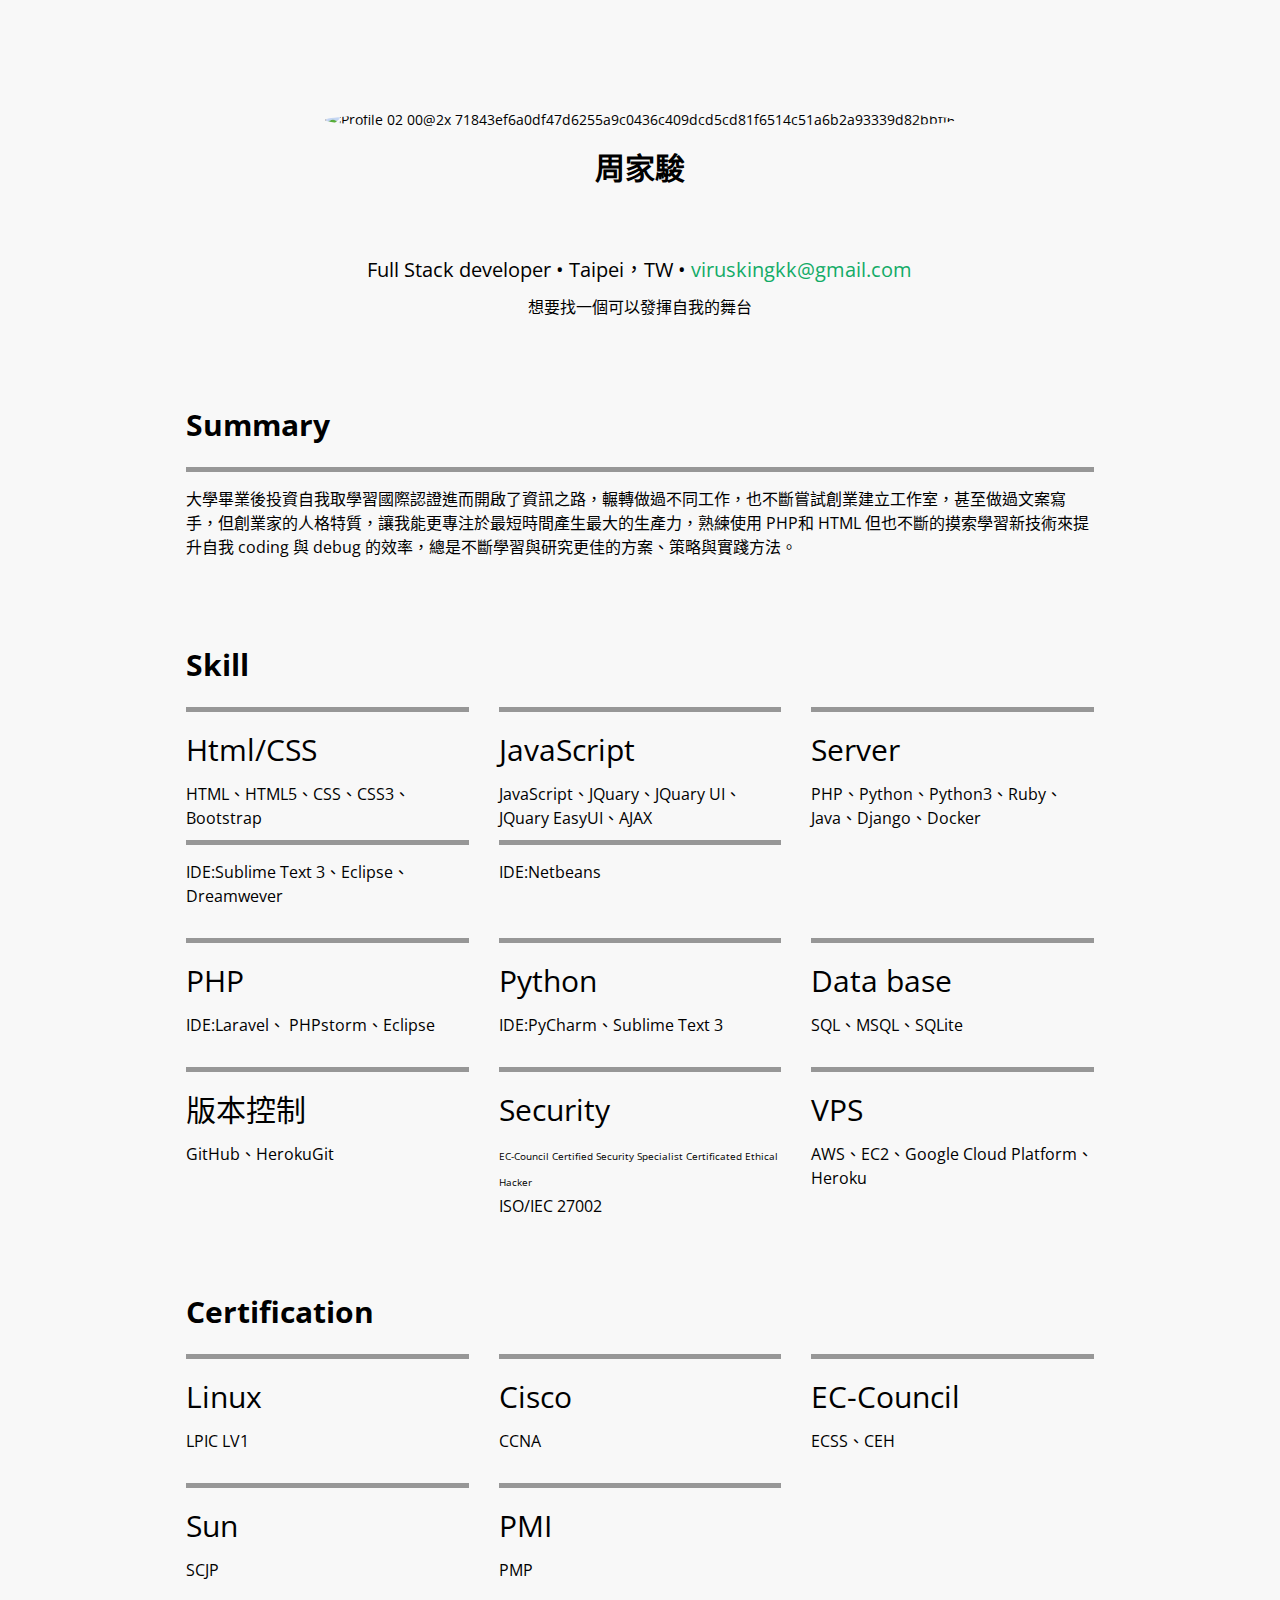
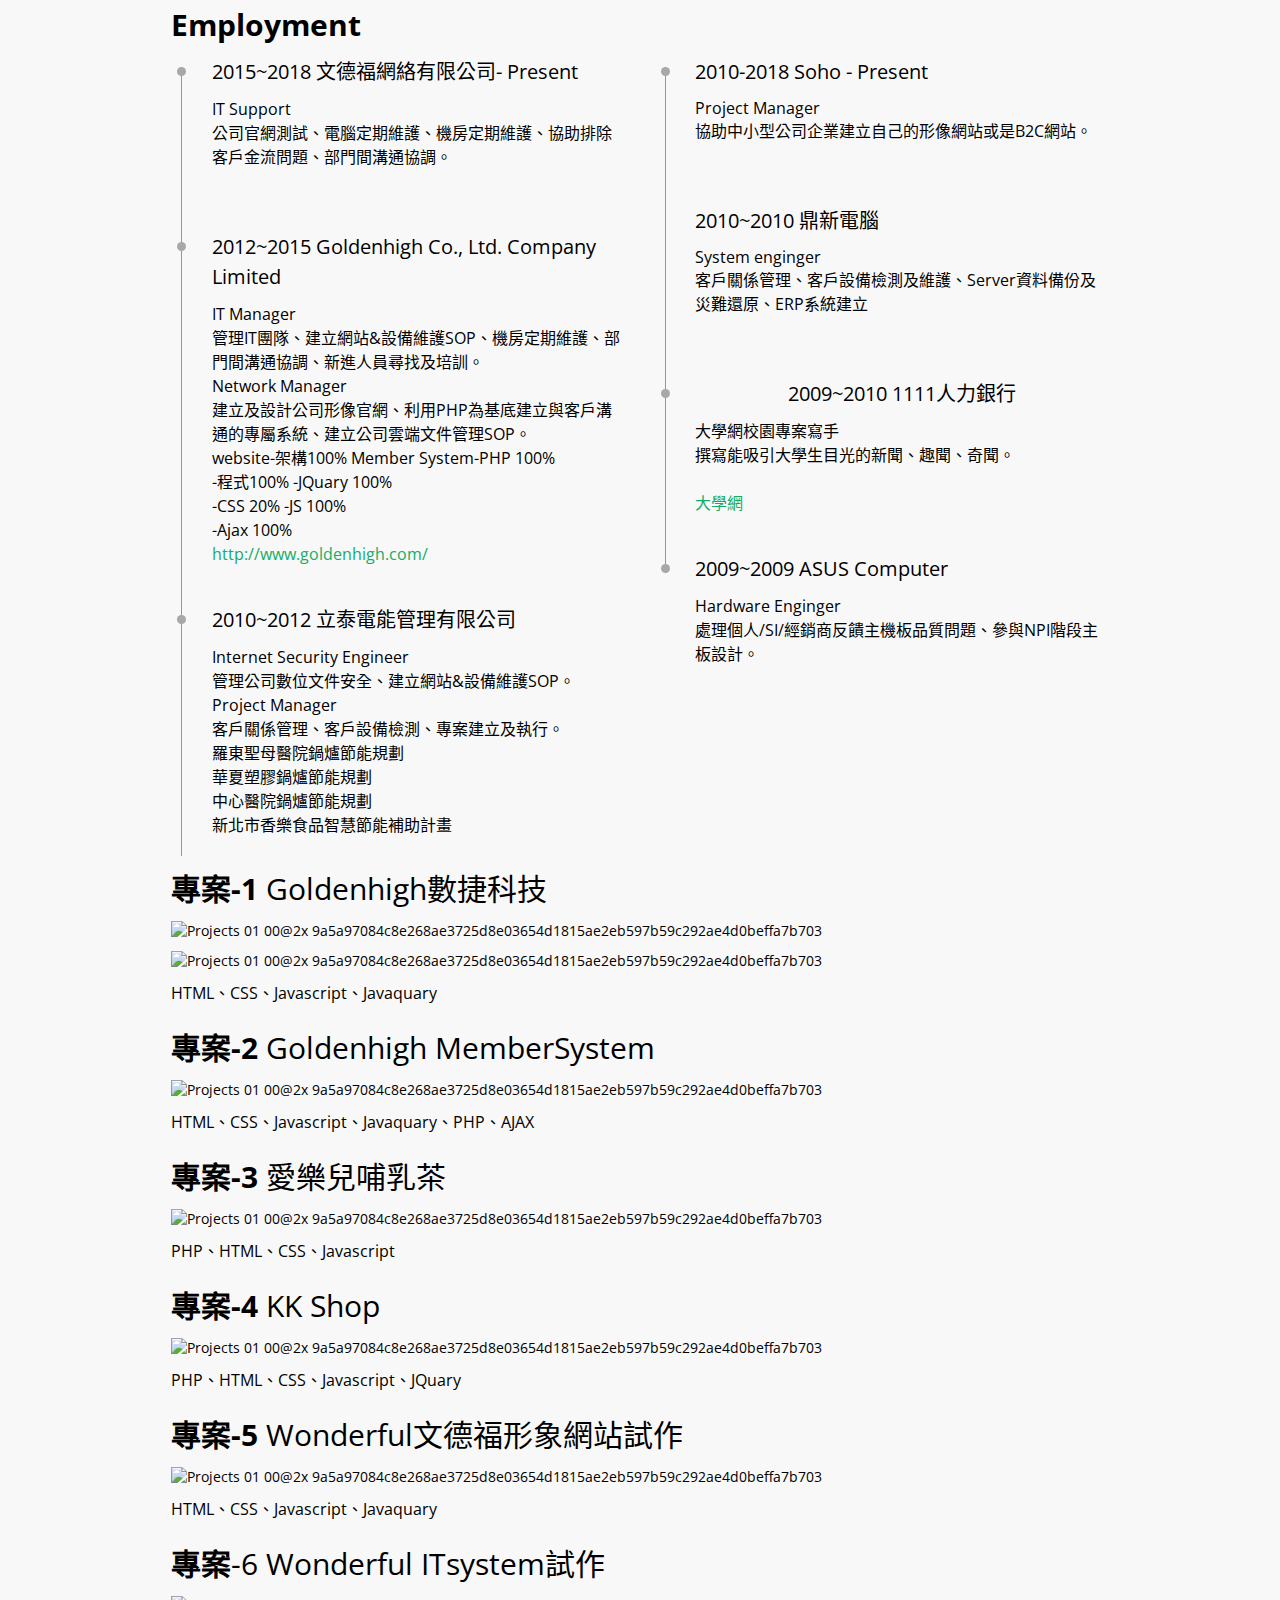
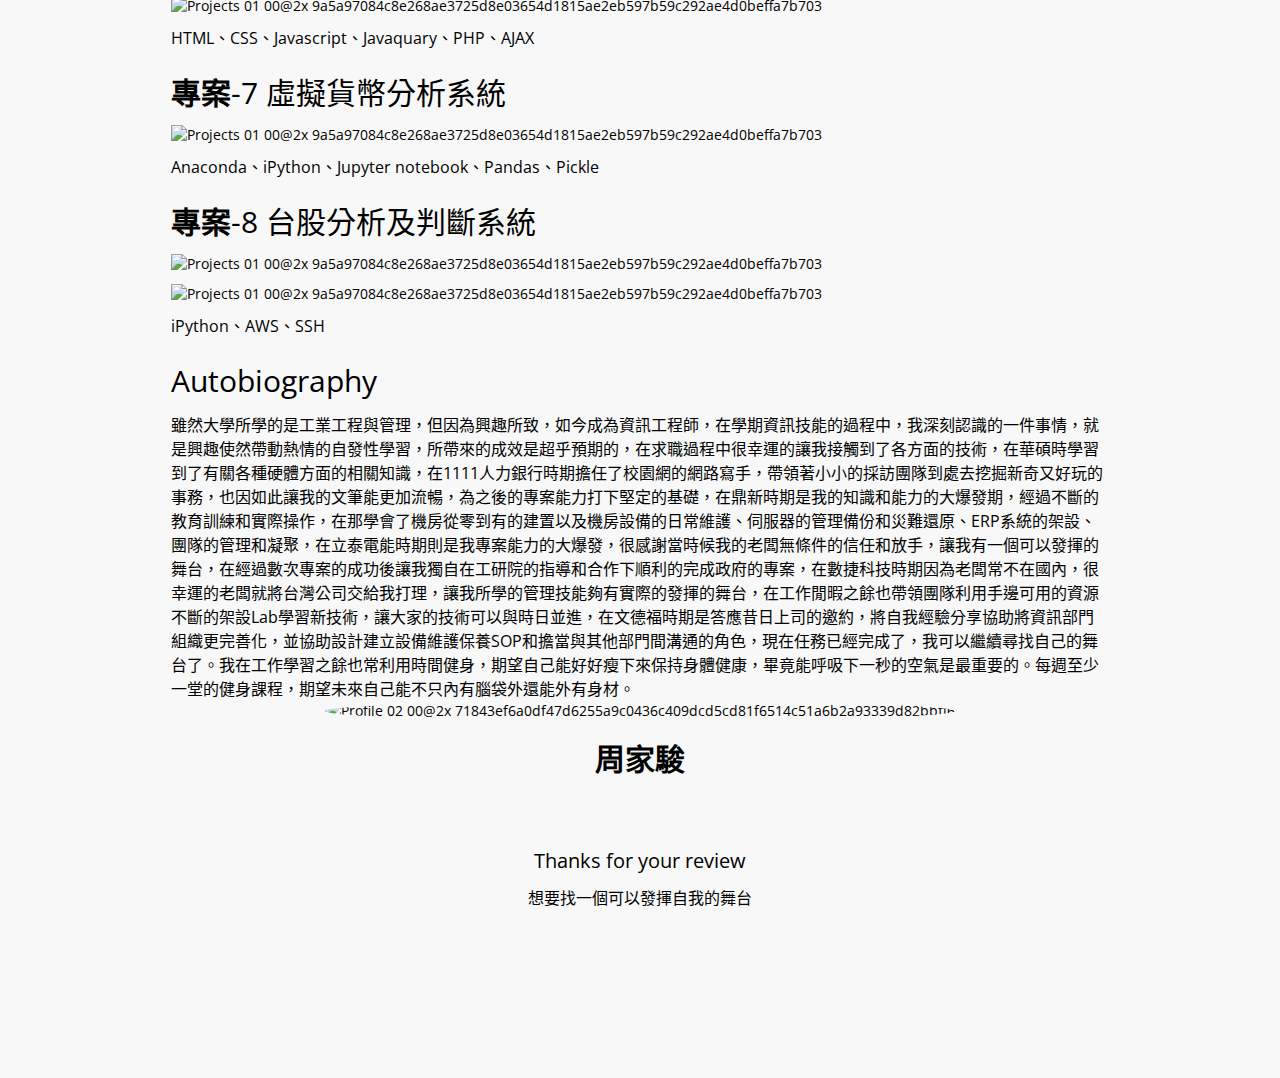
==== commit 5465a5d9: "20181129" ====
--- a/resume.html
+++ b/resume.html
@@ -17,7 +17,6 @@
 <link rel="manifest" href="/favicons/manifest.json">
 <link rel="mask-icon" href="/favicons/safari-pinned-tab.svg" color="#5bbad5">
 <link rel="shortcut icon" href="/favicons/favicon.ico">
-<link rel="stylesheet" href="css/style2.css" type="text/css" media="screen"/>
 <meta name="msapplication-TileColor" content="#da532c">
 <meta name="msapplication-TileImage" content="/favicons/mstile-144x144.png">
 <meta name="msapplication-config" content="/favicons/browserconfig.xml">
@@ -45,111 +44,9 @@
 <meta property="fb:app_id" content="1082948111745623" />
 <meta property="p:domain_verify" content="42f3739bdb57862ad8dcb5c161b2faac" /><meta charset="UTF-8" /><meta content="IE=edge" http-equiv="X-UA-Compatible" />
 <meta content="width=device-width, initial-scale=1.0" name="viewport" /><meta name="csrf-param" content="authenticity_token" />
-<link rel="stylesheet" media="screen" href="https://cloud.typography.com/7004554/7789772/css/fonts.css" /><link rel="stylesheet" media="all" href="https://assets.cakeresume.com/assets/contentarea/main-0ed4946af057cd886ddb1332485ddf422a1c317d6137cc97c107abdc4e2d00a6.css" data-turbolinks-track="true" /><script>
+<link rel="stylesheet" media="screen" href="https://cloud.typography.com/7004554/7789772/css/fonts.css" /><link href="css/resumestyle.css" rel="stylesheet" type="text/css" media="all" data-turbolinks-track="true" /><script>
 </script>
 
-<script type="text/javascript">(function(e,a){if(!a.__SV){var b=window;try{var c,l,i,j=b.location,g=j.hash;c=function(a,b){return(l=a.match(RegExp(b+"=([^&]*)")))?l[1]:null};g&&c(g,"state")&&(i=JSON.parse(decodeURIComponent(c(g,"state"))),"mpeditor"===i.action&&(b.sessionStorage.setItem("_mpcehash",g),history.replaceState(i.desiredHash||"",e.title,j.pathname+j.search)))}catch(m){}var k,h;window.mixpanel=a;a._i=[];a.init=function(b,c,f){function e(b,a){var c=a.split(".");2==c.length&&(b=b[c[0]],a=c[1]);b[a]=function(){b.push([a].concat(Array.prototype.slice.call(arguments,
-0)))}}var d=a;"undefined"!==typeof f?d=a[f]=[]:f="mixpanel";d.people=d.people||[];d.toString=function(b){var a="mixpanel";"mixpanel"!==f&&(a+="."+f);b||(a+=" (stub)");return a};d.people.toString=function(){return d.toString(1)+".people (stub)"};k="disable time_event track track_pageview track_links track_forms register register_once alias unregister identify name_tag set_config reset people.set people.set_once people.increment people.append people.union people.track_charge people.clear_charges people.delete_user".split(" ");
-for(h=0;h<k.length;h++)e(d,k[h]);a._i.push([b,c,f])};a.__SV=1.2;b=e.createElement("script");b.type="text/javascript";b.async=!0;b.src="undefined"!==typeof MIXPANEL_CUSTOM_LIB_URL?MIXPANEL_CUSTOM_LIB_URL:"file:"===e.location.protocol&&"//cdn.mxpnl.com/libs/mixpanel-2-latest.min.js".match(/^\/\//)?"https://cdn.mxpnl.com/libs/mixpanel-2-latest.min.js":"//cdn.mxpnl.com/libs/mixpanel-2-latest.min.js";c=e.getElementsByTagName("script")[0];c.parentNode.insertBefore(b,c)}})(document,window.mixpanel||[]);
-mixpanel.init("9cd3a919409eb3bd2aa39f8c634df985");</script>
-<!-- End Mixpanel -->
-
-<!-- Google Analytics -->
-<script>
-  (function(i,s,o,g,r,a,m){i['GoogleAnalyticsObject']=r;i[r]=i[r]||function(){
-  (i[r].q=i[r].q||[]).push(arguments)},i[r].l=1*new Date();a=s.createElement(o),
-  m=s.getElementsByTagName(o)[0];a.async=1;a.src=g;m.parentNode.insertBefore(a,m)
-  })(window,document,'script','https://www.google-analytics.com/analytics.js','ga');
-
-  ga('create', 'UA-41490355-1', 'auto');
-</script>
-<!-- End Google Analytics -->
-
-<!-- Facebook Pixel Code -->
-<script>
-!function(f,b,e,v,n,t,s){if(f.fbq)return;n=f.fbq=function(){n.callMethod?
-n.callMethod.apply(n,arguments):n.queue.push(arguments)};if(!f._fbq)f._fbq=n;
-n.push=n;n.loaded=!0;n.version='2.0';n.queue=[];t=b.createElement(e);t.async=!0;
-t.src=v;s=b.getElementsByTagName(e)[0];s.parentNode.insertBefore(t,s)}(window,
-document,'script','https://connect.facebook.net/en_US/fbevents.js');
-fbq('init', '985555371481829'); // Insert your pixel ID here.
-</script>
-<!-- End Facebook Pixel Code -->
-
-
-
-  <script>
-    // Set custom param for target.
-    var lang = document.getElementsByTagName('html')[0].getAttribute('lang')
-    _gscq.push(['targeting', 'locale', lang])
-  </script>
-
-<!-- My Segment -->
-<script type="text/javascript">
-  (function (window) {
-    var keyMap, segmentTraitsToMixpanel;
-
-    keyMap = {
-      created: '$created',
-      email: '$email',
-      firstName: '$first_name',
-      lastName: '$last_name',
-      name: '$name',
-      username: '$username',
-      phone: '$phone',
-      unsubscribed: '$unsubscribed',
-    };
-
-    segmentTraitsToMixpanel = function (dict) {
-      return _.reduce(dict, function (newDict, val, oldKey) {
-        var newKey;
-        newKey = keyMap[oldKey] || oldKey;
-        newDict[newKey] = val;
-        return newDict;
-      }, {});
-    };
-
-    window.analytics = {
-      identify: function (userId, traits) {
-        if (traits == null) {
-          traits = {};
-        }
-        mixpanel.identify(userId);
-        mixpanel.people.set(segmentTraitsToMixpanel(traits));
-        ga('set', 'userId', userId);
-      },
-      alias: function (userId) {
-        mixpanel.alias(userId);
-      },
-      track: function (event, properties) {
-        mixpanel.track(event, properties);
-
-        // ga
-        if (properties.nonInteraction) {
-          ga('send', 'event', properties.category, event, properties.label, properties.value, {
-            nonInteraction: 1
-          });
-        } else {
-          ga('send', 'event', properties.category, event, properties.label, properties.value);
-        }
-
-        // fbq
-        if (event == 'Complete registration') {
-          // Track standard event.
-          fbq('track', 'CompleteRegistration', properties)
-        } else {
-          // Track custom event.
-          fbq('trackCustom', event, properties)
-        }
-      },
-      page: function () {
-        mixpanel.track('Loaded a Page');
-        ga('send', 'pageview');
-        fbq('track', 'PageView');
-      }
-    };
-  })(window);
-</script>
 </head>
 
 <body class="is-owner web-style" id="items-show">
@@ -166,10 +63,8 @@
   <div class="social-links">
     <a href="https://twitter.com/" target="_blank" rel="nofollow noopener noreferrer"><i class="fa"></i></a>   
     <a href="https://www.linkedin.com/in/%E5%AE%B6%E9%A7%BF-%E5%91%A8-5438a499/" target="_blank" rel="nofollow noopener noreferrer"><i class="fa"></i></a>   
-    <a href="https://www.facebook.com/viruskingkk" target="_blank" rel="nofollow noopener noreferrer"><i class="fa"></i></a>   
-    <a href="https://dribbble.com/" target="_blank" rel="nofollow noopener noreferrer"><i class="fa"></i></a>   
-    <a href="https://github.com/" target="_blank" rel="nofollow noopener noreferrer"><i class="fa"></i></a>   
-    <a href="https://medium.com/" target="_blank" rel="nofollow noopener noreferrer"><i class="fa"></i></a> 
+    <a href="https://www.facebook.com/viruskingkk" target="_blank" rel="nofollow noopener noreferrer"><i class="fa"></i></a>    
+    <a href="https://github.com/viruskingkk" target="_blank" rel="nofollow noopener noreferrer"><i class="fa"></i></a>    
   </div>
 </div>
 <div class="row intro">
@@ -237,84 +132,14 @@
 <p>雖然大學所學的是工業工程與管理，但因為興趣所致，如今成為資訊工程師，在學期資訊技能的過程中，我深刻認識的一件事情，就是興趣使然帶動熱情的自發性學習，所帶來的成效是超乎預期的，在求職過程中很幸運的讓我接觸到了各方面的技術，在華碩時學習到了有關各種硬體方面的相關知識，在1111人力銀行時期擔任了校園網的網路寫手，帶領著小小的採訪團隊到處去挖掘新奇又好玩的事務，也因如此讓我的文筆能更加流暢，為之後的專案能力打下堅定的基礎，在鼎新時期是我的知識和能力的大爆發期，經過不斷的教育訓練和實際操作，在那學會了機房從零到有的建置以及機房設備的日常維護、伺服器的管理備份和災難還原、ERP系統的架設、團隊的管理和凝聚，在立泰電能時期則是我專案能力的大爆發，很感謝當時候我的老闆無條件的信任和放手，讓我有一個可以發揮的舞台，在經過數次專案的成功後讓我獨自在工研院的指導和合作下順利的完成政府的專案，在數捷科技時期因為老闆常不在國內，很幸運的老闆就將台灣公司交給我打理，讓我所學的管理技能夠有實際的發揮的舞台，在工作閒暇之餘也帶領團隊利用手邊可用的資源不斷的架設Lab學習新技術，讓大家的技術可以與時日並進，在文德福時期是答應昔日上司的邀約，將自我經驗分享協助將資訊部門組織更完善化，並協助設計建立設備維護保養SOP和擔當與其他部門間溝通的角色，現在任務已經完成了，我可以繼續尋找自己的舞台了。我在工作學習之餘也常利用時間健身，期望自己能好好瘦下來保持身體健康，畢竟能呼吸下一秒的空氣是最重要的。每週至少一堂的健身課程，期望未來自己能不只內有腦袋外還能外有身材。<br></p></div></div><div class="row snippet-profile-021"><div class="col-xs-12 text-center"><img data-no-retina="true" src="http://res.cloudinary.com/userkk/image/upload/v1518072614/EC6058BFA9EF4D059A13F467E8BC15D7_ubm8oc.jpg" alt="Profile 02 00@2x 71843ef6a0df47d6255a9c0436c409dcd5cd81f6514c51a6b2a93339d82bbff6" style="border-radius: 50%;"><h1><b>周家駿</b></h1><div class="edit">
   <div class="social-links">
     <a href="https://twitter.com/" target="_blank" rel="nofollow noopener noreferrer"><i class="fa"></i></a>   
-    <a href="https://www.linkedin.com/" target="_blank" rel="nofollow noopener noreferrer"><i class="fa"></i></a>   
-    <a href="https://www.facebook.com/" target="_blank" rel="nofollow noopener noreferrer"><i class="fa"></i></a>   
-    <a href="https://dribbble.com/" target="_blank" rel="nofollow noopener noreferrer"><i class="fa"></i></a>   
-    <a href="https://github.com/" target="_blank" rel="nofollow noopener noreferrer"><i class="fa"></i></a>   
-    <a href="https://medium.com/" target="_blank" rel="nofollow noopener noreferrer"><i class="fa"></i></a> 
+    <a href="https://www.linkedin.com/in/%E5%AE%B6%E9%A7%BF-%E5%91%A8-5438a499/" target="_blank" rel="nofollow noopener noreferrer"><i class="fa"></i></a>   
+    <a href="https://www.facebook.com/viruskingkk" target="_blank" rel="nofollow noopener noreferrer"><i class="fa"></i></a>     
+    <a href="https://github.com/viruskingkk" target="_blank" rel="nofollow noopener noreferrer"><i class="fa"></i></a>    
   </div>
 </div><div class="row intro"><div class="col-xs-12 col-sm-10 col-sm-offset-1"><h3>Thanks for your review</h3><p>想要找一個可以發揮自我的舞台</p></div></div></div></div></div>
-<div class="js-paloma-hook" data-palomaid="1518072239316">
-  <script data-cfasync="false" src="/cdn-cgi/scripts/d07b1474/cloudflare-static/email-decode.min.js"></script><script type="text/javascript">
-    (function(){
 
-      if ( !window['Paloma'] ) return true;
-      Paloma.env = 'production';
-
-      var id = "1518072239316",
-          request = {"resource":"Items","action":"show","params":{"user_signed_in":true,"current_username":"viruskingkk","path":"viruskingkk","item_just_published":true,"no_branding":false,"is_owner":true,"ga_tracking_code":null,"has_permission_ga":false}};
-
-      Paloma.engine.setRequest({
-        id: id,
-        resource: request.resource,
-        action: request.action,
-        params: request.params
-      });
-
-      var self  = document.querySelector("[data-palomaid='" + id + "']");
-      if (self) self.parentNode.removeChild(self);
-
-    })();
-  </script>
-</div>
-</div><script>
-  // Remove all global properties set by addthis, otherwise it won't reinitialize.
-  if (window.addthis) {
-    window.addthis = null;
-    window._adr = null;
-    window._atc = null;
-    window._atd = null;
-    window._ate = null;
-    window._atr = null;
-    window._atw = null;
-  }
-</script>
 
 <!-- AddThis -->
-<script type="text/javascript" src="//s7.addthis.com/js/300/addthis_widget.js#pubid=ra-51b093210e729d64" async defer></script></body><script type="text/javascript">
+<script type="text/javascript" src="//s7.addthis.com/js/300/addthis_widget.js#pubid=ra-5bfa720f375d73ff"></script>
 
-// Track page view.
-analytics.page();
-
-
-  analytics.identify("87879", {
-    // Segment special traits
-    username: "viruskingkk",
-    firstName: "家駿",
-    lastName: "周",
-    email: "viruskingkk@gmail.com",
-    phone: "0935264549",
-    created: "2018-01-27T02:46:24Z",
-
-    // Other traits
-    updated: "2018-02-08T05:29:00Z",
-    signInCount: "7",
-    planPath: "basic",
-    aasmState: "created",
-    profileCompletionRatio: "1.0",
-    profileUpdatedAt: "2018-01-31 23:01:12 UTC",
-    workInfoUpdatedAt: "2018-01-27 02:50:07 UTC",
-    askToUpdateJobSearchProgressMailSentAt: "",
-    askToCompleteProfileMailSentAt: "",
-    signedUpFor: "",
-    unsubscribed: "false",
-  });
-
-
-    analytics.track("View my resume", $.extend({
-      category: "Resume"
-    }, {"nonInteraction":true}));
-
-
-</script>
 </html>--- a/css/resumestyle.css
+++ b/css/resumestyle.css
@@ -0,0 +1,6 @@
+@import "https://fonts.googleapis.com/css?family=Open+Sans:400,400i,600,600i";html{font-family:sans-serif;-ms-text-size-adjust:100%;-webkit-text-size-adjust:100%}body{margin:0}article,aside,details,figcaption,figure,footer,header,hgroup,main,menu,nav,section,summary{display:block}audio,canvas,progress,video{display:inline-block;vertical-align:baseline}audio:not([controls]){display:none;height:0}[hidden],template{display:none}a{background-color:transparent}a:active,a:hover{outline:0}abbr[title]{border-bottom:1px dotted}b,strong{font-weight:700}dfn{font-style:italic}h1{font-size:2em;margin:.67em 0}mark{background:#ff0;color:#000}small{font-size:80%}sub,sup{font-size:75%;line-height:0;position:relative;vertical-align:baseline}sup{top:-.5em}sub{bottom:-.25em}img{border:0}svg:not(:root){overflow:hidden}figure{margin:1em 40px}hr{box-sizing:content-box;height:0}pre{overflow:auto}code,kbd,pre,samp{font-family:monospace,monospace;font-size:1em}button,input,optgroup,select,textarea{color:inherit;font:inherit;margin:0}button{overflow:visible}button,select{text-transform:none}button,html input[type=button],input[type=reset],input[type=submit]{-webkit-appearance:button;cursor:pointer}button[disabled],html input[disabled]{cursor:default}button::-moz-focus-inner,input::-moz-focus-inner{border:0;padding:0}input{line-height:normal}input[type=checkbox],input[type=radio]{box-sizing:border-box;padding:0}input[type=number]::-webkit-inner-spin-button,input[type=number]::-webkit-outer-spin-button{height:auto}input[type=search]{-webkit-appearance:textfield;box-sizing:content-box}input[type=search]::-webkit-search-cancel-button,input[type=search]::-webkit-search-decoration{-webkit-appearance:none}fieldset{border:1px solid silver;margin:0 2px;padding:.35em .625em .75em}legend{border:0;padding:0}textarea{overflow:auto}optgroup{font-weight:700}table{border-collapse:collapse;border-spacing:0}td,th{padding:0}*{box-sizing:border-box}*:before,*:after{box-sizing:border-box}html{font-size:10px;-webkit-tap-highlight-color:transparent}body{font-family:gotham ssm a,gotham ssm b,pingfang tc,microsoft jhenghei,pmingliu,sans-serif;font-size:14px;line-height:1.42857143;color:#333;background-color:#fff}input,button,select,textarea{font-family:inherit;font-size:inherit;line-height:inherit}a{color:#13ab67;text-decoration:none}a:hover,a:focus{color:#0b663e;text-decoration:underline}a:focus{outline:thin dotted;outline:5px auto -webkit-focus-ring-color;outline-offset:-2px}figure{margin:0}img{vertical-align:middle}.img-responsive{display:block;max-width:100%;height:auto}.img-rounded{border-radius:3px}.img-thumbnail{padding:4px;line-height:1.42857143;background-color:#fff;border:1px solid #ddd;border-radius:3px;-webkit-transition:all .2s ease-in-out;transition:all .2s ease-in-out;display:inline-block;max-width:100%;height:auto}.img-circle{border-radius:50%}hr{margin-top:20px;margin-bottom:20px;border:0;border-top:1px solid #eee}.sr-only{position:absolute;width:1px;height:1px;margin:-1px;padding:0;overflow:hidden;clip:rect(0,0,0,0);border:0}.sr-only-focusable:active,.sr-only-focusable:focus{position:static;width:auto;height:auto;margin:0;overflow:visible;clip:auto}[role=button]{cursor:pointer}h1,h2,h3,h4,h5,h6,.h1,.h2,.h3,.h4,.h5,.h6{font-family:gotham ssm a,gotham ssm b,pingfang tc,microsoft jhenghei,pmingliu,sans-serif;font-weight:500;line-height:1.1;color:inherit}h1 small,h1 .small,h2 small,h2 .small,h3 small,h3 .small,h4 small,h4 .small,h5 small,h5 .small,h6 small,h6 .small,.h1 small,.h1 .small,.h2 small,.h2 .small,.h3 small,.h3 .small,.h4 small,.h4 .small,.h5 small,.h5 .small,.h6 small,.h6 .small{font-weight:400;line-height:1;color:#777}h1,.h1,h2,.h2,h3,.h3{margin-top:20px;margin-bottom:10px}h1 small,h1 .small,.h1 small,.h1 .small,h2 small,h2 .small,.h2 small,.h2 .small,h3 small,h3 .small,.h3 small,.h3 .small{font-size:65%}h4,.h4,h5,.h5,h6,.h6{margin-top:10px;margin-bottom:10px}h4 small,h4 .small,.h4 small,.h4 .small,h5 small,h5 .small,.h5 small,.h5 .small,h6 small,h6 .small,.h6 small,.h6 .small{font-size:75%}h1,.h1{font-size:36px}h2,.h2{font-size:30px}h3,.h3{font-size:24px}h4,.h4{font-size:18px}h5,.h5{font-size:14px}h6,.h6{font-size:12px}p{margin:0 0 10px}.lead{margin-bottom:20px;font-size:16px;font-weight:300;line-height:1.4}@media(min-width:768px){.lead{font-size:21px}}small,.small{font-size:85%}mark,.mark{background-color:#fcf8e3;padding:.2em}.text-left{text-align:left}.text-right{text-align:right}.text-center{text-align:center}.text-justify{text-align:justify}.text-nowrap{white-space:nowrap}.text-lowercase{text-transform:lowercase}.text-uppercase,.initialism{text-transform:uppercase}.text-capitalize{text-transform:capitalize}.text-muted{color:#777}.text-primary{color:#337ab7}a.text-primary:hover,a.text-primary:focus{color:#286090}.text-success{color:#3c763d}a.text-success:hover,a.text-success:focus{color:#2b542c}.text-info{color:#31708f}a.text-info:hover,a.text-info:focus{color:#245269}.text-warning{color:#8a6d3b}a.text-warning:hover,a.text-warning:focus{color:#66512c}.text-danger{color:#a94442}a.text-danger:hover,a.text-danger:focus{color:#843534}.bg-primary{color:#fff}.bg-primary{background-color:#337ab7}a.bg-primary:hover,a.bg-primary:focus{background-color:#286090}.bg-success{background-color:#dff0d8}a.bg-success:hover,a.bg-success:focus{background-color:#c1e2b3}.bg-info{background-color:#d9edf7}a.bg-info:hover,a.bg-info:focus{background-color:#afd9ee}.bg-warning{background-color:#fcf8e3}a.bg-warning:hover,a.bg-warning:focus{background-color:#f7ecb5}.bg-danger{background-color:#f2dede}a.bg-danger:hover,a.bg-danger:focus{background-color:#e4b9b9}.page-header{padding-bottom:9px;margin:40px 0 20px;border-bottom:1px solid #eee}ul,ol{margin-top:0;margin-bottom:10px}ul ul,ul ol,ol ul,ol ol{margin-bottom:0}.list-unstyled{padding-left:0;list-style:none}.list-inline{padding-left:0;list-style:none;margin-left:-5px}.list-inline>li{display:inline-block;padding-left:5px;padding-right:5px}dl{margin-top:0;margin-bottom:20px}dt,dd{line-height:1.42857143}dt{font-weight:700}dd{margin-left:0}.dl-horizontal dd:before,.dl-horizontal dd:after{content:" ";display:table}.dl-horizontal dd:after{clear:both}@media(min-width:992px){.dl-horizontal dt{float:left;width:160px;clear:left;text-align:right;overflow:hidden;text-overflow:ellipsis;white-space:nowrap}.dl-horizontal dd{margin-left:180px}}abbr[title],abbr[data-original-title]{cursor:help;border-bottom:1px dotted #777}.initialism{font-size:90%}blockquote{padding:10px 20px;margin:0 0 20px;font-size:17.5px;border-left:5px solid #eee}blockquote p:last-child,blockquote ul:last-child,blockquote ol:last-child{margin-bottom:0}blockquote footer,blockquote small,blockquote .small{display:block;font-size:80%;line-height:1.42857143;color:#777}blockquote footer:before,blockquote small:before,blockquote .small:before{content:'\2014 \00A0'}.blockquote-reverse,blockquote.pull-right{padding-right:15px;padding-left:0;border-right:5px solid #eee;border-left:0;text-align:right}.blockquote-reverse footer:before,.blockquote-reverse small:before,.blockquote-reverse .small:before,blockquote.pull-right footer:before,blockquote.pull-right small:before,blockquote.pull-right .small:before{content:''}.blockquote-reverse footer:after,.blockquote-reverse small:after,.blockquote-reverse .small:after,blockquote.pull-right footer:after,blockquote.pull-right small:after,blockquote.pull-right .small:after{content:'\00A0 \2014'}address{margin-bottom:20px;font-style:normal;line-height:1.42857143}code,kbd,pre,samp{font-family:Menlo,Monaco,Consolas,courier new,monospace}code{padding:2px 4px;font-size:90%;color:#c7254e;background-color:#f9f2f4;border-radius:3px}kbd{padding:2px 4px;font-size:90%;color:#fff;background-color:#333;border-radius:2px;box-shadow:inset 0 -1px 0 rgba(0,0,0,.25)}kbd kbd{padding:0;font-size:100%;font-weight:700;box-shadow:none}pre{display:block;padding:9.5px;margin:0 0 10px;font-size:13px;line-height:1.42857143;word-break:break-all;word-wrap:break-word;color:#333;background-color:#f5f5f5;border:1px solid #ccc;border-radius:3px}pre code{padding:0;font-size:inherit;color:inherit;white-space:pre-wrap;background-color:transparent;border-radius:0}.pre-scrollable{max-height:340px;overflow-y:scroll}.container{margin-right:auto;margin-left:auto;padding-left:15px;padding-right:15px}.container:before,.container:after{content:" ";display:table}.container:after{clear:both}@media(min-width:768px){.container{width:750px}}@media(min-width:992px){.container{width:970px}}@media(min-width:1200px){.container{width:1170px}}.container-fluid{margin-right:auto;margin-left:auto;padding-left:15px;padding-right:15px}.container-fluid:before,.container-fluid:after{content:" ";display:table}.container-fluid:after{clear:both}.row{margin-left:-15px;margin-right:-15px}.row:before,.row:after{content:" ";display:table}.row:after{clear:both}.col-xs-1,.col-sm-1,.col-md-1,.col-lg-1,.col-xs-2,.col-sm-2,.col-md-2,.col-lg-2,.col-xs-3,.col-sm-3,.col-md-3,.col-lg-3,.col-xs-4,.col-sm-4,.col-md-4,.col-lg-4,.col-xs-5,.col-sm-5,.col-md-5,.col-lg-5,.col-xs-6,.col-sm-6,.col-md-6,.col-lg-6,.col-xs-7,.col-sm-7,.col-md-7,.col-lg-7,.col-xs-8,.col-sm-8,.col-md-8,.col-lg-8,.col-xs-9,.col-sm-9,.col-md-9,.col-lg-9,.col-xs-10,.col-sm-10,.col-md-10,.col-lg-10,.col-xs-11,.col-sm-11,.col-md-11,.col-lg-11,.col-xs-12,.col-sm-12,.col-md-12,.col-lg-12{position:relative;min-height:1px;padding-left:15px;padding-right:15px}.col-xs-1,.col-xs-2,.col-xs-3,.col-xs-4,.col-xs-5,.col-xs-6,.col-xs-7,.col-xs-8,.col-xs-9,.col-xs-10,.col-xs-11,.col-xs-12{float:left}.col-xs-1{width:8.33333333%}.col-xs-2{width:16.66666667%}.col-xs-3{width:25%}.col-xs-4{width:33.33333333%}.col-xs-5{width:41.66666667%}.col-xs-6{width:50%}.col-xs-7{width:58.33333333%}.col-xs-8{width:66.66666667%}.col-xs-9{width:75%}.col-xs-10{width:83.33333333%}.col-xs-11{width:91.66666667%}.col-xs-12{width:100%}.col-xs-pull-0{right:auto}.col-xs-pull-1{right:8.33333333%}.col-xs-pull-2{right:16.66666667%}.col-xs-pull-3{right:25%}.col-xs-pull-4{right:33.33333333%}.col-xs-pull-5{right:41.66666667%}.col-xs-pull-6{right:50%}.col-xs-pull-7{right:58.33333333%}.col-xs-pull-8{right:66.66666667%}.col-xs-pull-9{right:75%}.col-xs-pull-10{right:83.33333333%}.col-xs-pull-11{right:91.66666667%}.col-xs-pull-12{right:100%}.col-xs-push-0{left:auto}.col-xs-push-1{left:8.33333333%}.col-xs-push-2{left:16.66666667%}.col-xs-push-3{left:25%}.col-xs-push-4{left:33.33333333%}.col-xs-push-5{left:41.66666667%}.col-xs-push-6{left:50%}.col-xs-push-7{left:58.33333333%}.col-xs-push-8{left:66.66666667%}.col-xs-push-9{left:75%}.col-xs-push-10{left:83.33333333%}.col-xs-push-11{left:91.66666667%}.col-xs-push-12{left:100%}.col-xs-offset-0{margin-left:0%}.col-xs-offset-1{margin-left:8.33333333%}.col-xs-offset-2{margin-left:16.66666667%}.col-xs-offset-3{margin-left:25%}.col-xs-offset-4{margin-left:33.33333333%}.col-xs-offset-5{margin-left:41.66666667%}.col-xs-offset-6{margin-left:50%}.col-xs-offset-7{margin-left:58.33333333%}.col-xs-offset-8{margin-left:66.66666667%}.col-xs-offset-9{margin-left:75%}.col-xs-offset-10{margin-left:83.33333333%}.col-xs-offset-11{margin-left:91.66666667%}.col-xs-offset-12{margin-left:100%}@media(min-width:768px){.col-sm-1,.col-sm-2,.col-sm-3,.col-sm-4,.col-sm-5,.col-sm-6,.col-sm-7,.col-sm-8,.col-sm-9,.col-sm-10,.col-sm-11,.col-sm-12{float:left}.col-sm-1{width:8.33333333%}.col-sm-2{width:16.66666667%}.col-sm-3{width:25%}.col-sm-4{width:33.33333333%}.col-sm-5{width:41.66666667%}.col-sm-6{width:50%}.col-sm-7{width:58.33333333%}.col-sm-8{width:66.66666667%}.col-sm-9{width:75%}.col-sm-10{width:83.33333333%}.col-sm-11{width:91.66666667%}.col-sm-12{width:100%}.col-sm-pull-0{right:auto}.col-sm-pull-1{right:8.33333333%}.col-sm-pull-2{right:16.66666667%}.col-sm-pull-3{right:25%}.col-sm-pull-4{right:33.33333333%}.col-sm-pull-5{right:41.66666667%}.col-sm-pull-6{right:50%}.col-sm-pull-7{right:58.33333333%}.col-sm-pull-8{right:66.66666667%}.col-sm-pull-9{right:75%}.col-sm-pull-10{right:83.33333333%}.col-sm-pull-11{right:91.66666667%}.col-sm-pull-12{right:100%}.col-sm-push-0{left:auto}.col-sm-push-1{left:8.33333333%}.col-sm-push-2{left:16.66666667%}.col-sm-push-3{left:25%}.col-sm-push-4{left:33.33333333%}.col-sm-push-5{left:41.66666667%}.col-sm-push-6{left:50%}.col-sm-push-7{left:58.33333333%}.col-sm-push-8{left:66.66666667%}.col-sm-push-9{left:75%}.col-sm-push-10{left:83.33333333%}.col-sm-push-11{left:91.66666667%}.col-sm-push-12{left:100%}.col-sm-offset-0{margin-left:0%}.col-sm-offset-1{margin-left:8.33333333%}.col-sm-offset-2{margin-left:16.66666667%}.col-sm-offset-3{margin-left:25%}.col-sm-offset-4{margin-left:33.33333333%}.col-sm-offset-5{margin-left:41.66666667%}.col-sm-offset-6{margin-left:50%}.col-sm-offset-7{margin-left:58.33333333%}.col-sm-offset-8{margin-left:66.66666667%}.col-sm-offset-9{margin-left:75%}.col-sm-offset-10{margin-left:83.33333333%}.col-sm-offset-11{margin-left:91.66666667%}.col-sm-offset-12{margin-left:100%}}@media(min-width:992px){.col-md-1,.col-md-2,.col-md-3,.col-md-4,.col-md-5,.col-md-6,.col-md-7,.col-md-8,.col-md-9,.col-md-10,.col-md-11,.col-md-12{float:left}.col-md-1{width:8.33333333%}.col-md-2{width:16.66666667%}.col-md-3{width:25%}.col-md-4{width:33.33333333%}.col-md-5{width:41.66666667%}.col-md-6{width:50%}.col-md-7{width:58.33333333%}.col-md-8{width:66.66666667%}.col-md-9{width:75%}.col-md-10{width:83.33333333%}.col-md-11{width:91.66666667%}.col-md-12{width:100%}.col-md-pull-0{right:auto}.col-md-pull-1{right:8.33333333%}.col-md-pull-2{right:16.66666667%}.col-md-pull-3{right:25%}.col-md-pull-4{right:33.33333333%}.col-md-pull-5{right:41.66666667%}.col-md-pull-6{right:50%}.col-md-pull-7{right:58.33333333%}.col-md-pull-8{right:66.66666667%}.col-md-pull-9{right:75%}.col-md-pull-10{right:83.33333333%}.col-md-pull-11{right:91.66666667%}.col-md-pull-12{right:100%}.col-md-push-0{left:auto}.col-md-push-1{left:8.33333333%}.col-md-push-2{left:16.66666667%}.col-md-push-3{left:25%}.col-md-push-4{left:33.33333333%}.col-md-push-5{left:41.66666667%}.col-md-push-6{left:50%}.col-md-push-7{left:58.33333333%}.col-md-push-8{left:66.66666667%}.col-md-push-9{left:75%}.col-md-push-10{left:83.33333333%}.col-md-push-11{left:91.66666667%}.col-md-push-12{left:100%}.col-md-offset-0{margin-left:0%}.col-md-offset-1{margin-left:8.33333333%}.col-md-offset-2{margin-left:16.66666667%}.col-md-offset-3{margin-left:25%}.col-md-offset-4{margin-left:33.33333333%}.col-md-offset-5{margin-left:41.66666667%}.col-md-offset-6{margin-left:50%}.col-md-offset-7{margin-left:58.33333333%}.col-md-offset-8{margin-left:66.66666667%}.col-md-offset-9{margin-left:75%}.col-md-offset-10{margin-left:83.33333333%}.col-md-offset-11{margin-left:91.66666667%}.col-md-offset-12{margin-left:100%}}@media(min-width:1200px){.col-lg-1,.col-lg-2,.col-lg-3,.col-lg-4,.col-lg-5,.col-lg-6,.col-lg-7,.col-lg-8,.col-lg-9,.col-lg-10,.col-lg-11,.col-lg-12{float:left}.col-lg-1{width:8.33333333%}.col-lg-2{width:16.66666667%}.col-lg-3{width:25%}.col-lg-4{width:33.33333333%}.col-lg-5{width:41.66666667%}.col-lg-6{width:50%}.col-lg-7{width:58.33333333%}.col-lg-8{width:66.66666667%}.col-lg-9{width:75%}.col-lg-10{width:83.33333333%}.col-lg-11{width:91.66666667%}.col-lg-12{width:100%}.col-lg-pull-0{right:auto}.col-lg-pull-1{right:8.33333333%}.col-lg-pull-2{right:16.66666667%}.col-lg-pull-3{right:25%}.col-lg-pull-4{right:33.33333333%}.col-lg-pull-5{right:41.66666667%}.col-lg-pull-6{right:50%}.col-lg-pull-7{right:58.33333333%}.col-lg-pull-8{right:66.66666667%}.col-lg-pull-9{right:75%}.col-lg-pull-10{right:83.33333333%}.col-lg-pull-11{right:91.66666667%}.col-lg-pull-12{right:100%}.col-lg-push-0{left:auto}.col-lg-push-1{left:8.33333333%}.col-lg-push-2{left:16.66666667%}.col-lg-push-3{left:25%}.col-lg-push-4{left:33.33333333%}.col-lg-push-5{left:41.66666667%}.col-lg-push-6{left:50%}.col-lg-push-7{left:58.33333333%}.col-lg-push-8{left:66.66666667%}.col-lg-push-9{left:75%}.col-lg-push-10{left:83.33333333%}.col-lg-push-11{left:91.66666667%}.col-lg-push-12{left:100%}.col-lg-offset-0{margin-left:0%}.col-lg-offset-1{margin-left:8.33333333%}.col-lg-offset-2{margin-left:16.66666667%}.col-lg-offset-3{margin-left:25%}.col-lg-offset-4{margin-left:33.33333333%}.col-lg-offset-5{margin-left:41.66666667%}.col-lg-offset-6{margin-left:50%}.col-lg-offset-7{margin-left:58.33333333%}.col-lg-offset-8{margin-left:66.66666667%}.col-lg-offset-9{margin-left:75%}.col-lg-offset-10{margin-left:83.33333333%}.col-lg-offset-11{margin-left:91.66666667%}.col-lg-offset-12{margin-left:100%}}.btn{display:inline-block;margin-bottom:0;font-weight:400;text-align:center;vertical-align:middle;-ms-touch-action:manipulation;touch-action:manipulation;cursor:pointer;background-image:none;border:1px solid transparent;white-space:nowrap;padding:6px 12px;font-size:14px;line-height:1.42857143;border-radius:3px;-webkit-user-select:none;-moz-user-select:none;-ms-user-select:none;user-select:none}.btn:focus,.btn.focus,.btn:active:focus,.btn:active.focus,.btn.active:focus,.btn.active.focus{outline:thin dotted;outline:5px auto -webkit-focus-ring-color;outline-offset:-2px}.btn:hover,.btn:focus,.btn.focus{color:#333;text-decoration:none}.btn:active,.btn.active{outline:0;background-image:none;box-shadow:inset 0 3px 5px rgba(0,0,0,.125)}.btn.disabled,.btn[disabled],fieldset[disabled] .btn{cursor:not-allowed;opacity:.65;filter:alpha(opacity=65);box-shadow:none}a.btn.disabled,fieldset[disabled] a.btn{pointer-events:none}.btn-default{color:#333;background-color:#e8e8e8;border-color:#e8e8e8}.btn-default:focus,.btn-default.focus{color:#333;background-color:#cfcfcf;border-color:#a8a8a8}.btn-default:hover{color:#333;background-color:#cfcfcf;border-color:#c9c9c9}.btn-default:active,.btn-default.active,.open>.btn-default.dropdown-toggle{color:#333;background-color:#cfcfcf;border-color:#c9c9c9}.btn-default:active:hover,.btn-default:active:focus,.btn-default:active.focus,.btn-default.active:hover,.btn-default.active:focus,.btn-default.active.focus,.open>.btn-default.dropdown-toggle:hover,.open>.btn-default.dropdown-toggle:focus,.open>.btn-default.dropdown-toggle.focus{color:#333;background-color:#bdbdbd;border-color:#a8a8a8}.btn-default:active,.btn-default.active,.open>.btn-default.dropdown-toggle{background-image:none}.btn-default.disabled:hover,.btn-default.disabled:focus,.btn-default.disabled.focus,.btn-default[disabled]:hover,.btn-default[disabled]:focus,.btn-default[disabled].focus,fieldset[disabled] .btn-default:hover,fieldset[disabled] .btn-default:focus,fieldset[disabled] .btn-default.focus{background-color:#e8e8e8;border-color:#e8e8e8}.btn-default .badge{color:#e8e8e8;background-color:#333}.btn-primary{color:#fff;background-color:#337ab7;border-color:#2e6da4}.btn-primary:focus,.btn-primary.focus{color:#fff;background-color:#286090;border-color:#122b40}.btn-primary:hover{color:#fff;background-color:#286090;border-color:#204d74}.btn-primary:active,.btn-primary.active,.open>.btn-primary.dropdown-toggle{color:#fff;background-color:#286090;border-color:#204d74}.btn-primary:active:hover,.btn-primary:active:focus,.btn-primary:active.focus,.btn-primary.active:hover,.btn-primary.active:focus,.btn-primary.active.focus,.open>.btn-primary.dropdown-toggle:hover,.open>.btn-primary.dropdown-toggle:focus,.open>.btn-primary.dropdown-toggle.focus{color:#fff;background-color:#204d74;border-color:#122b40}.btn-primary:active,.btn-primary.active,.open>.btn-primary.dropdown-toggle{background-image:none}.btn-primary.disabled:hover,.btn-primary.disabled:focus,.btn-primary.disabled.focus,.btn-primary[disabled]:hover,.btn-primary[disabled]:focus,.btn-primary[disabled].focus,fieldset[disabled] .btn-primary:hover,fieldset[disabled] .btn-primary:focus,fieldset[disabled] .btn-primary.focus{background-color:#337ab7;border-color:#2e6da4}.btn-primary .badge{color:#337ab7;background-color:#fff}.btn-success{color:#fff;background-color:#13ab67;border-color:#13ab67}.btn-success:focus,.btn-success.focus{color:#fff;background-color:#0e7d4b;border-color:#063822}.btn-success:hover{color:#fff;background-color:#0e7d4b;border-color:#0d7446}.btn-success:active,.btn-success.active,.open>.btn-success.dropdown-toggle{color:#fff;background-color:#0e7d4b;border-color:#0d7446}.btn-success:active:hover,.btn-success:active:focus,.btn-success:active.focus,.btn-success.active:hover,.btn-success.active:focus,.btn-success.active.focus,.open>.btn-success.dropdown-toggle:hover,.open>.btn-success.dropdown-toggle:focus,.open>.btn-success.dropdown-toggle.focus{color:#fff;background-color:#0a5d38;border-color:#063822}.btn-success:active,.btn-success.active,.open>.btn-success.dropdown-toggle{background-image:none}.btn-success.disabled:hover,.btn-success.disabled:focus,.btn-success.disabled.focus,.btn-success[disabled]:hover,.btn-success[disabled]:focus,.btn-success[disabled].focus,fieldset[disabled] .btn-success:hover,fieldset[disabled] .btn-success:focus,fieldset[disabled] .btn-success.focus{background-color:#13ab67;border-color:#13ab67}.btn-success .badge{color:#13ab67;background-color:#fff}.btn-info{color:#fff;background-color:#25ced1;border-color:#25ced1}.btn-info:focus,.btn-info.focus{color:#fff;background-color:#1da3a6;border-color:#126365}.btn-info:hover{color:#fff;background-color:#1da3a6;border-color:#1c9b9d}.btn-info:active,.btn-info.active,.open>.btn-info.dropdown-toggle{color:#fff;background-color:#1da3a6;border-color:#1c9b9d}.btn-info:active:hover,.btn-info:active:focus,.btn-info:active.focus,.btn-info.active:hover,.btn-info.active:focus,.btn-info.active.focus,.open>.btn-info.dropdown-toggle:hover,.open>.btn-info.dropdown-toggle:focus,.open>.btn-info.dropdown-toggle.focus{color:#fff;background-color:#188587;border-color:#126365}.btn-info:active,.btn-info.active,.open>.btn-info.dropdown-toggle{background-image:none}.btn-info.disabled:hover,.btn-info.disabled:focus,.btn-info.disabled.focus,.btn-info[disabled]:hover,.btn-info[disabled]:focus,.btn-info[disabled].focus,fieldset[disabled] .btn-info:hover,fieldset[disabled] .btn-info:focus,fieldset[disabled] .btn-info.focus{background-color:#25ced1;border-color:#25ced1}.btn-info .badge{color:#25ced1;background-color:#fff}.btn-warning{color:#fff;background-color:#f0ad4e;border-color:#eea236}.btn-warning:focus,.btn-warning.focus{color:#fff;background-color:#ec971f;border-color:#985f0d}.btn-warning:hover{color:#fff;background-color:#ec971f;border-color:#d58512}.btn-warning:active,.btn-warning.active,.open>.btn-warning.dropdown-toggle{color:#fff;background-color:#ec971f;border-color:#d58512}.btn-warning:active:hover,.btn-warning:active:focus,.btn-warning:active.focus,.btn-warning.active:hover,.btn-warning.active:focus,.btn-warning.active.focus,.open>.btn-warning.dropdown-toggle:hover,.open>.btn-warning.dropdown-toggle:focus,.open>.btn-warning.dropdown-toggle.focus{color:#fff;background-color:#d58512;border-color:#985f0d}.btn-warning:active,.btn-warning.active,.open>.btn-warning.dropdown-toggle{background-image:none}.btn-warning.disabled:hover,.btn-warning.disabled:focus,.btn-warning.disabled.focus,.btn-warning[disabled]:hover,.btn-warning[disabled]:focus,.btn-warning[disabled].focus,fieldset[disabled] .btn-warning:hover,fieldset[disabled] .btn-warning:focus,fieldset[disabled] .btn-warning.focus{background-color:#f0ad4e;border-color:#eea236}.btn-warning .badge{color:#f0ad4e;background-color:#fff}.btn-danger{color:#fff;background-color:#d9534f;border-color:#d43f3a}.btn-danger:focus,.btn-danger.focus{color:#fff;background-color:#c9302c;border-color:#761c19}.btn-danger:hover{color:#fff;background-color:#c9302c;border-color:#ac2925}.btn-danger:active,.btn-danger.active,.open>.btn-danger.dropdown-toggle{color:#fff;background-color:#c9302c;border-color:#ac2925}.btn-danger:active:hover,.btn-danger:active:focus,.btn-danger:active.focus,.btn-danger.active:hover,.btn-danger.active:focus,.btn-danger.active.focus,.open>.btn-danger.dropdown-toggle:hover,.open>.btn-danger.dropdown-toggle:focus,.open>.btn-danger.dropdown-toggle.focus{color:#fff;background-color:#ac2925;border-color:#761c19}.btn-danger:active,.btn-danger.active,.open>.btn-danger.dropdown-toggle{background-image:none}.btn-danger.disabled:hover,.btn-danger.disabled:focus,.btn-danger.disabled.focus,.btn-danger[disabled]:hover,.btn-danger[disabled]:focus,.btn-danger[disabled].focus,fieldset[disabled] .btn-danger:hover,fieldset[disabled] .btn-danger:focus,fieldset[disabled] .btn-danger.focus{background-color:#d9534f;border-color:#d43f3a}.btn-danger .badge{color:#d9534f;background-color:#fff}.btn-link{color:#13ab67;font-weight:400;border-radius:0}.btn-link,.btn-link:active,.btn-link.active,.btn-link[disabled],fieldset[disabled] .btn-link{background-color:transparent;box-shadow:none}.btn-link,.btn-link:hover,.btn-link:focus,.btn-link:active{border-color:transparent}.btn-link:hover,.btn-link:focus{color:#0b663e;text-decoration:underline;background-color:transparent}.btn-link[disabled]:hover,.btn-link[disabled]:focus,fieldset[disabled] .btn-link:hover,fieldset[disabled] .btn-link:focus{color:#777;text-decoration:none}.btn-lg,.btn-group-lg>.btn{padding:10px 16px;font-size:18px;line-height:1.3333333;border-radius:3px}.btn-sm,.btn-group-sm>.btn{padding:5px 10px;font-size:12px;line-height:1.5;border-radius:2px}.btn-xs,.btn-group-xs>.btn{padding:1px 5px;font-size:12px;line-height:1.5;border-radius:2px}.btn-block{display:block;width:100%}.btn-block+.btn-block{margin-top:5px}input[type=submit].btn-block,input[type=reset].btn-block,input[type=button].btn-block{width:100%}fieldset{padding:0;margin:0;border:0;min-width:0}legend{display:block;width:100%;padding:0;margin-bottom:20px;font-size:21px;line-height:inherit;color:#333;border:0;border-bottom:1px solid #e5e5e5}label{display:inline-block;max-width:100%;margin-bottom:5px;font-weight:700}input[type=search]{box-sizing:border-box}input[type=radio],input[type=checkbox]{margin:4px 0 0;margin-top:1px \9;line-height:normal}input[type=file]{display:block}input[type=range]{display:block;width:100%}select[multiple],select[size]{height:auto}input[type=file]:focus,input[type=radio]:focus,input[type=checkbox]:focus{outline:thin dotted;outline:5px auto -webkit-focus-ring-color;outline-offset:-2px}output{display:block;padding-top:7px;font-size:14px;line-height:1.42857143;color:#555}.form-control{display:block;width:100%;height:34px;padding:6px 12px;font-size:14px;line-height:1.42857143;color:#555;background-color:#fff;background-image:none;border:1px solid #ccc;border-radius:3px;box-shadow:inset 0 1px 1px rgba(0,0,0,.075);-webkit-transition:border-color ease-in-out .15s,box-shadow ease-in-out .15s;transition:border-color ease-in-out .15s,box-shadow ease-in-out .15s}.form-control:focus{border-color:#13ab67;outline:0;box-shadow:inset 0 1px 1px rgba(0,0,0,.075),0 0 8px rgba(19,171,103,.6)}.form-control::-moz-placeholder{color:#999;opacity:1}.form-control:-ms-input-placeholder{color:#999}.form-control::-webkit-input-placeholder{color:#999}.form-control::-ms-expand{border:0;background-color:transparent}.form-control[disabled],.form-control[readonly],fieldset[disabled] .form-control{background-color:#eee;opacity:1}.form-control[disabled],fieldset[disabled] .form-control{cursor:not-allowed}textarea.form-control{height:auto}input[type=search]{-webkit-appearance:none}@media screen and (-webkit-min-device-pixel-ratio:0){input[type=date].form-control,input[type=time].form-control,input[type=datetime-local].form-control,input[type=month].form-control{line-height:34px}input[type=date].input-sm,.input-group-sm input[type=date],input[type=time].input-sm,.input-group-sm input[type=time],input[type=datetime-local].input-sm,.input-group-sm input[type=datetime-local],input[type=month].input-sm,.input-group-sm input[type=month]{line-height:30px}input[type=date].input-lg,.input-group-lg input[type=date],input[type=time].input-lg,.input-group-lg input[type=time],input[type=datetime-local].input-lg,.input-group-lg input[type=datetime-local],input[type=month].input-lg,.input-group-lg input[type=month]{line-height:46px}}.form-group{margin-bottom:15px}.radio,.checkbox{position:relative;display:block;margin-top:10px;margin-bottom:10px}.radio label,.checkbox label{min-height:20px;padding-left:20px;margin-bottom:0;font-weight:400;cursor:pointer}.radio input[type=radio],.radio-inline input[type=radio],.checkbox input[type=checkbox],.checkbox-inline input[type=checkbox]{position:absolute;margin-left:-20px;margin-top:4px \9}.radio+.radio,.checkbox+.checkbox{margin-top:-5px}.radio-inline,.checkbox-inline{position:relative;display:inline-block;padding-left:20px;margin-bottom:0;vertical-align:middle;font-weight:400;cursor:pointer}.radio-inline+.radio-inline,.checkbox-inline+.checkbox-inline{margin-top:0;margin-left:10px}input[type=radio][disabled],input[type=radio].disabled,fieldset[disabled] input[type=radio],input[type=checkbox][disabled],input[type=checkbox].disabled,fieldset[disabled] input[type=checkbox]{cursor:not-allowed}.radio-inline.disabled,fieldset[disabled] .radio-inline,.checkbox-inline.disabled,fieldset[disabled] .checkbox-inline{cursor:not-allowed}.radio.disabled label,fieldset[disabled] .radio label,.checkbox.disabled label,fieldset[disabled] .checkbox label{cursor:not-allowed}.form-control-static{padding-top:7px;padding-bottom:7px;margin-bottom:0;min-height:34px}.form-control-static.input-lg,.form-control-static.input-sm{padding-left:0;padding-right:0}.input-sm{height:30px;padding:5px 10px;font-size:12px;line-height:1.5;border-radius:2px}select.input-sm{height:30px;line-height:30px}textarea.input-sm,select[multiple].input-sm{height:auto}.form-group-sm .form-control{height:30px;padding:5px 10px;font-size:12px;line-height:1.5;border-radius:2px}.form-group-sm select.form-control{height:30px;line-height:30px}.form-group-sm textarea.form-control,.form-group-sm select[multiple].form-control{height:auto}.form-group-sm .form-control-static{height:30px;min-height:32px;padding:6px 10px;font-size:12px;line-height:1.5}.input-lg{height:46px;padding:10px 16px;font-size:18px;line-height:1.3333333;border-radius:3px}select.input-lg{height:46px;line-height:46px}textarea.input-lg,select[multiple].input-lg{height:auto}.form-group-lg .form-control{height:46px;padding:10px 16px;font-size:18px;line-height:1.3333333;border-radius:3px}.form-group-lg select.form-control{height:46px;line-height:46px}.form-group-lg textarea.form-control,.form-group-lg select[multiple].form-control{height:auto}.form-group-lg .form-control-static{height:46px;min-height:38px;padding:11px 16px;font-size:18px;line-height:1.3333333}.has-feedback{position:relative}.has-feedback .form-control{padding-right:42.5px}.form-control-feedback{position:absolute;top:0;right:0;z-index:2;display:block;width:34px;height:34px;line-height:34px;text-align:center;pointer-events:none}.input-lg+.form-control-feedback,.input-group-lg+.form-control-feedback,.form-group-lg .form-control+.form-control-feedback{width:46px;height:46px;line-height:46px}.input-sm+.form-control-feedback,.input-group-sm+.form-control-feedback,.form-group-sm .form-control+.form-control-feedback{width:30px;height:30px;line-height:30px}.has-success .help-block,.has-success .control-label,.has-success .radio,.has-success .checkbox,.has-success .radio-inline,.has-success .checkbox-inline,.has-success.radio label,.has-success.checkbox label,.has-success.radio-inline label,.has-success.checkbox-inline label{color:#3c763d}.has-success .form-control{border-color:#3c763d;box-shadow:inset 0 1px 1px rgba(0,0,0,.075)}.has-success .form-control:focus{border-color:#2b542c;box-shadow:inset 0 1px 1px rgba(0,0,0,.075),0 0 6px #67b168}.has-success .input-group-addon{color:#3c763d;border-color:#3c763d;background-color:#dff0d8}.has-success .form-control-feedback{color:#3c763d}.has-warning .help-block,.has-warning .control-label,.has-warning .radio,.has-warning .checkbox,.has-warning .radio-inline,.has-warning .checkbox-inline,.has-warning.radio label,.has-warning.checkbox label,.has-warning.radio-inline label,.has-warning.checkbox-inline label{color:#8a6d3b}.has-warning .form-control{border-color:#8a6d3b;box-shadow:inset 0 1px 1px rgba(0,0,0,.075)}.has-warning .form-control:focus{border-color:#66512c;box-shadow:inset 0 1px 1px rgba(0,0,0,.075),0 0 6px #c0a16b}.has-warning .input-group-addon{color:#8a6d3b;border-color:#8a6d3b;background-color:#fcf8e3}.has-warning .form-control-feedback{color:#8a6d3b}.has-error .help-block,.has-error .control-label,.has-error .radio,.has-error .checkbox,.has-error .radio-inline,.has-error .checkbox-inline,.has-error.radio label,.has-error.checkbox label,.has-error.radio-inline label,.has-error.checkbox-inline label{color:#a94442}.has-error .form-control{border-color:#a94442;box-shadow:inset 0 1px 1px rgba(0,0,0,.075)}.has-error .form-control:focus{border-color:#843534;box-shadow:inset 0 1px 1px rgba(0,0,0,.075),0 0 6px #ce8483}.has-error .input-group-addon{color:#a94442;border-color:#a94442;background-color:#f2dede}.has-error .form-control-feedback{color:#a94442}.has-feedback label~.form-control-feedback{top:25px}.has-feedback label.sr-only~.form-control-feedback{top:0}.help-block{display:block;margin-top:5px;margin-bottom:10px;color:#737373}@media(min-width:768px){.form-inline .form-group{display:inline-block;margin-bottom:0;vertical-align:middle}.form-inline .form-control{display:inline-block;width:auto;vertical-align:middle}.form-inline .form-control-static{display:inline-block}.form-inline .input-group{display:inline-table;vertical-align:middle}.form-inline .input-group .input-group-addon,.form-inline .input-group .input-group-btn,.form-inline .input-group .form-control{width:auto}.form-inline .input-group>.form-control{width:100%}.form-inline .control-label{margin-bottom:0;vertical-align:middle}.form-inline .radio,.form-inline .checkbox{display:inline-block;margin-top:0;margin-bottom:0;vertical-align:middle}.form-inline .radio label,.form-inline .checkbox label{padding-left:0}.form-inline .radio input[type=radio],.form-inline .checkbox input[type=checkbox]{position:relative;margin-left:0}.form-inline .has-feedback .form-control-feedback{top:0}}.form-horizontal .radio,.form-horizontal .checkbox,.form-horizontal .radio-inline,.form-horizontal .checkbox-inline{margin-top:0;margin-bottom:0;padding-top:7px}.form-horizontal .radio,.form-horizontal .checkbox{min-height:27px}.form-horizontal .form-group{margin-left:-15px;margin-right:-15px}.form-horizontal .form-group:before,.form-horizontal .form-group:after{content:" ";display:table}.form-horizontal .form-group:after{clear:both}@media(min-width:768px){.form-horizontal .control-label{text-align:right;margin-bottom:0;padding-top:7px}}.form-horizontal .has-feedback .form-control-feedback{right:15px}@media(min-width:768px){.form-horizontal .form-group-lg .control-label{padding-top:11px;font-size:18px}}@media(min-width:768px){.form-horizontal .form-group-sm .control-label{padding-top:6px;font-size:12px}}.close{float:right;font-size:21px;font-weight:700;line-height:1;color:#000;text-shadow:0 1px 0 #fff;opacity:.2;filter:alpha(opacity=20)}.close:hover,.close:focus{color:#000;text-decoration:none;cursor:pointer;opacity:.5;filter:alpha(opacity=50)}button.close{padding:0;cursor:pointer;background:0 0;border:0;-webkit-appearance:none}.alert{padding:15px;margin-bottom:20px;border:1px solid transparent;border-radius:0}.alert h4{margin-top:0;color:inherit}.alert .alert-link{font-weight:700}.alert>p,.alert>ul{margin-bottom:0}.alert>p+p{margin-top:5px}.alert-dismissable,.alert-dismissible{padding-right:35px}.alert-dismissable .close,.alert-dismissible .close{position:relative;top:-2px;right:-21px;color:inherit}.alert-success{background-color:#f2f9ef;border-color:#d6e9c6;color:#3c763d}.alert-success hr{border-top-color:#c9e2b3}.alert-success .alert-link{color:#2b542c}.alert-info{background-color:#f0f8fc;border-color:#bce8f1;color:#31708f}.alert-info hr{border-top-color:#a6e1ec}.alert-info .alert-link{color:#245269}.alert-warning{background-color:#f9edbe;border-color:#f0c36d;color:#8a6d3b}.alert-warning hr{border-top-color:#eeb956}.alert-warning .alert-link{color:#66512c}.alert-danger{background-color:#faf2f2;border-color:#ebccd1;color:#a94442}.alert-danger hr{border-top-color:#e4b9c0}.alert-danger .alert-link{color:#843534}.embed-responsive{position:relative;display:block;height:0;padding:0;overflow:hidden}.embed-responsive .embed-responsive-item,.embed-responsive iframe,.embed-responsive embed,.embed-responsive object,.embed-responsive video{position:absolute;top:0;left:0;bottom:0;height:100%;width:100%;border:0}.embed-responsive-16by9{padding-bottom:56.25%}.embed-responsive-4by3{padding-bottom:75%}.caret{display:inline-block;width:0;height:0;margin-left:2px;vertical-align:middle;border-top:4px dashed;border-top:4px solid \9;border-right:4px solid transparent;border-left:4px solid transparent}.dropup,.dropdown{position:relative}.dropdown-toggle:focus{outline:0}.dropdown-menu{position:absolute;top:100%;left:0;z-index:1000;display:none;float:left;min-width:160px;padding:5px 0;margin:2px 0 0;list-style:none;font-size:14px;text-align:left;background-color:#fff;border:1px solid #ccc;border:1px solid rgba(0,0,0,.15);border-radius:3px;box-shadow:0 6px 12px rgba(0,0,0,.175);background-clip:padding-box}.dropdown-menu.pull-right{right:0;left:auto}.dropdown-menu .divider{height:1px;margin:9px 0;overflow:hidden;background-color:#e5e5e5}.dropdown-menu>li>a{display:block;padding:3px 20px;clear:both;font-weight:400;line-height:1.42857143;color:#333;white-space:nowrap}.dropdown-menu>li>a:hover,.dropdown-menu>li>a:focus{text-decoration:none;color:#262626;background-color:#f5f5f5}.dropdown-menu>.active>a,.dropdown-menu>.active>a:hover,.dropdown-menu>.active>a:focus{color:#fff;text-decoration:none;outline:0;background-color:#337ab7}.dropdown-menu>.disabled>a,.dropdown-menu>.disabled>a:hover,.dropdown-menu>.disabled>a:focus{color:#777}.dropdown-menu>.disabled>a:hover,.dropdown-menu>.disabled>a:focus{text-decoration:none;background-color:transparent;background-image:none;filter:progid:DXImageTransform.Microsoft.gradient(enabled=false);cursor:not-allowed}.open>.dropdown-menu{display:block}.open>a{outline:0}.dropdown-menu-right{left:auto;right:0}.dropdown-menu-left{left:0;right:auto}.dropdown-header{display:block;padding:3px 20px;font-size:12px;line-height:1.42857143;color:#777;white-space:nowrap}.dropdown-backdrop{position:fixed;left:0;right:0;bottom:0;top:0;z-index:990}.pull-right>.dropdown-menu{right:0;left:auto}.dropup .caret,.navbar-fixed-bottom .dropdown .caret{border-top:0;border-bottom:4px dashed;border-bottom:4px solid \9;content:""}.dropup .dropdown-menu,.navbar-fixed-bottom .dropdown .dropdown-menu{top:auto;bottom:100%;margin-bottom:2px}@media(min-width:992px){.navbar-right .dropdown-menu{right:0;left:auto}.navbar-right .dropdown-menu-left{left:0;right:auto}}.btn-group,.btn-group-vertical{position:relative;display:inline-block;vertical-align:middle}.btn-group>.btn,.btn-group-vertical>.btn{position:relative;float:left}.btn-group>.btn:hover,.btn-group>.btn:focus,.btn-group>.btn:active,.btn-group>.btn.active,.btn-group-vertical>.btn:hover,.btn-group-vertical>.btn:focus,.btn-group-vertical>.btn:active,.btn-group-vertical>.btn.active{z-index:2}.btn-group .btn+.btn,.btn-group .btn+.btn-group,.btn-group .btn-group+.btn,.btn-group .btn-group+.btn-group{margin-left:-1px}.btn-toolbar{margin-left:-5px}.btn-toolbar:before,.btn-toolbar:after{content:" ";display:table}.btn-toolbar:after{clear:both}.btn-toolbar .btn,.btn-toolbar .btn-group,.btn-toolbar .input-group{float:left}.btn-toolbar>.btn,.btn-toolbar>.btn-group,.btn-toolbar>.input-group{margin-left:5px}.btn-group>.btn:not(:first-child):not(:last-child):not(.dropdown-toggle){border-radius:0}.btn-group>.btn:first-child{margin-left:0}.btn-group>.btn:first-child:not(:last-child):not(.dropdown-toggle){border-bottom-right-radius:0;border-top-right-radius:0}.btn-group>.btn:last-child:not(:first-child),.btn-group>.dropdown-toggle:not(:first-child){border-bottom-left-radius:0;border-top-left-radius:0}.btn-group>.btn-group{float:left}.btn-group>.btn-group:not(:first-child):not(:last-child)>.btn{border-radius:0}.btn-group>.btn-group:first-child:not(:last-child)>.btn:last-child,.btn-group>.btn-group:first-child:not(:last-child)>.dropdown-toggle{border-bottom-right-radius:0;border-top-right-radius:0}.btn-group>.btn-group:last-child:not(:first-child)>.btn:first-child{border-bottom-left-radius:0;border-top-left-radius:0}.btn-group .dropdown-toggle:active,.btn-group.open .dropdown-toggle{outline:0}.btn-group>.btn+.dropdown-toggle{padding-left:8px;padding-right:8px}.btn-group>.btn-lg+.dropdown-toggle,.btn-group-lg.btn-group>.btn+.dropdown-toggle{padding-left:12px;padding-right:12px}.btn-group.open .dropdown-toggle{box-shadow:inset 0 3px 5px rgba(0,0,0,.125)}.btn-group.open .dropdown-toggle.btn-link{box-shadow:none}.btn .caret{margin-left:0}.btn-lg .caret,.btn-group-lg>.btn .caret{border-width:5px 5px 0;border-bottom-width:0}.dropup .btn-lg .caret,.dropup .btn-group-lg>.btn .caret{border-width:0 5px 5px}.btn-group-vertical>.btn,.btn-group-vertical>.btn-group,.btn-group-vertical>.btn-group>.btn{display:block;float:none;width:100%;max-width:100%}.btn-group-vertical>.btn-group:before,.btn-group-vertical>.btn-group:after{content:" ";display:table}.btn-group-vertical>.btn-group:after{clear:both}.btn-group-vertical>.btn-group>.btn{float:none}.btn-group-vertical>.btn+.btn,.btn-group-vertical>.btn+.btn-group,.btn-group-vertical>.btn-group+.btn,.btn-group-vertical>.btn-group+.btn-group{margin-top:-1px;margin-left:0}.btn-group-vertical>.btn:not(:first-child):not(:last-child){border-radius:0}.btn-group-vertical>.btn:first-child:not(:last-child){border-top-right-radius:3px;border-top-left-radius:3px;border-bottom-right-radius:0;border-bottom-left-radius:0}.btn-group-vertical>.btn:last-child:not(:first-child){border-top-right-radius:0;border-top-left-radius:0;border-bottom-right-radius:3px;border-bottom-left-radius:3px}.btn-group-vertical>.btn-group:not(:first-child):not(:last-child)>.btn{border-radius:0}.btn-group-vertical>.btn-group:first-child:not(:last-child)>.btn:last-child,.btn-group-vertical>.btn-group:first-child:not(:last-child)>.dropdown-toggle{border-bottom-right-radius:0;border-bottom-left-radius:0}.btn-group-vertical>.btn-group:last-child:not(:first-child)>.btn:first-child{border-top-right-radius:0;border-top-left-radius:0}.btn-group-justified{display:table;width:100%;table-layout:fixed;border-collapse:separate}.btn-group-justified>.btn,.btn-group-justified>.btn-group{float:none;display:table-cell;width:1%}.btn-group-justified>.btn-group .btn{width:100%}.btn-group-justified>.btn-group .dropdown-menu{left:auto}[data-toggle=buttons]>.btn input[type=radio],[data-toggle=buttons]>.btn input[type=checkbox],[data-toggle=buttons]>.btn-group>.btn input[type=radio],[data-toggle=buttons]>.btn-group>.btn input[type=checkbox]{position:absolute;clip:rect(0,0,0,0);pointer-events:none}.modal-open{overflow:hidden}.modal{display:none;overflow:hidden;position:fixed;top:0;right:0;bottom:0;left:0;z-index:1050;-webkit-overflow-scrolling:touch;outline:0}.modal.fade .modal-dialog{-webkit-transform:translate(0,-25%);transform:translate(0,-25%);-webkit-transition:-webkit-transform .3s ease-out;transition:-webkit-transform .3s ease-out;transition:transform .3s ease-out;transition:transform .3s ease-out,-webkit-transform .3s ease-out}.modal.in .modal-dialog{-webkit-transform:translate(0,0);transform:translate(0,0)}.modal-open .modal{overflow-x:hidden;overflow-y:auto}.modal-dialog{position:relative;width:auto;margin:10px}.modal-content{position:relative;background-color:#fff;border:1px solid #999;border:1px solid rgba(0,0,0,.2);border-radius:3px;box-shadow:0 3px 9px rgba(0,0,0,.5);background-clip:padding-box;outline:0}.modal-backdrop{position:fixed;top:0;right:0;bottom:0;left:0;z-index:1040;background-color:#000}.modal-backdrop.fade{opacity:0;filter:alpha(opacity=0)}.modal-backdrop.in{opacity:.5;filter:alpha(opacity=50)}.modal-header{padding:15px;border-bottom:1px solid #e5e5e5}.modal-header:before,.modal-header:after{content:" ";display:table}.modal-header:after{clear:both}.modal-header .close{margin-top:-2px}.modal-title{margin:0;line-height:1.42857143}.modal-body{position:relative;padding:15px}.modal-footer{padding:15px;text-align:right;border-top:1px solid #e5e5e5}.modal-footer:before,.modal-footer:after{content:" ";display:table}.modal-footer:after{clear:both}.modal-footer .btn+.btn{margin-left:5px;margin-bottom:0}.modal-footer .btn-group .btn+.btn{margin-left:-1px}.modal-footer .btn-block+.btn-block{margin-left:0}.modal-scrollbar-measure{position:absolute;top:-9999px;width:50px;height:50px;overflow:scroll}@media(min-width:768px){.modal-dialog{width:600px;margin:30px auto}.modal-content{box-shadow:0 5px 15px rgba(0,0,0,.5)}.modal-sm{width:300px}}@media(min-width:992px){.modal-lg{width:900px}}.tooltip{position:absolute;z-index:1070;display:block;font-family:gotham ssm a,gotham ssm b,pingfang tc,microsoft jhenghei,pmingliu,sans-serif;font-style:normal;font-weight:400;letter-spacing:normal;line-break:auto;line-height:1.42857143;text-align:left;text-align:start;text-decoration:none;text-shadow:none;text-transform:none;white-space:normal;word-break:normal;word-spacing:normal;word-wrap:normal;font-size:12px;opacity:0;filter:alpha(opacity=0)}.tooltip.in{opacity:.9;filter:alpha(opacity=90)}.tooltip.top{margin-top:-3px;padding:5px 0}.tooltip.right{margin-left:3px;padding:0 5px}.tooltip.bottom{margin-top:3px;padding:5px 0}.tooltip.left{margin-left:-3px;padding:0 5px}.tooltip-inner{max-width:200px;padding:3px 8px;color:#fff;text-align:center;background-color:#000;border-radius:3px}.tooltip-arrow{position:absolute;width:0;height:0;border-color:transparent;border-style:solid}.tooltip.top .tooltip-arrow{bottom:0;left:50%;margin-left:-5px;border-width:5px 5px 0;border-top-color:#000}.tooltip.top-left .tooltip-arrow{bottom:0;right:5px;margin-bottom:-5px;border-width:5px 5px 0;border-top-color:#000}.tooltip.top-right .tooltip-arrow{bottom:0;left:5px;margin-bottom:-5px;border-width:5px 5px 0;border-top-color:#000}.tooltip.right .tooltip-arrow{top:50%;left:0;margin-top:-5px;border-width:5px 5px 5px 0;border-right-color:#000}.tooltip.left .tooltip-arrow{top:50%;right:0;margin-top:-5px;border-width:5px 0 5px 5px;border-left-color:#000}.tooltip.bottom .tooltip-arrow{top:0;left:50%;margin-left:-5px;border-width:0 5px 5px;border-bottom-color:#000}.tooltip.bottom-left .tooltip-arrow{top:0;right:5px;margin-top:-5px;border-width:0 5px 5px;border-bottom-color:#000}.tooltip.bottom-right .tooltip-arrow{top:0;left:5px;margin-top:-5px;border-width:0 5px 5px;border-bottom-color:#000}.clearfix:before,.clearfix:after{content:" ";display:table}.clearfix:after{clear:both}.center-block{display:block;margin-left:auto;margin-right:auto}.pull-right{float:right!important}.pull-left{float:left!important}.hide{display:none!important}.show{display:block!important}.invisible{visibility:hidden}.text-hide{font:0/0 a;color:transparent;text-shadow:none;background-color:transparent;border:0}.hidden{display:none!important}.affix{position:fixed}@-ms-viewport{width:device-width}.visible-xs{display:none!important}.visible-sm{display:none!important}.visible-md{display:none!important}.visible-lg{display:none!important}.visible-xs-block,.visible-xs-inline,.visible-xs-inline-block,.visible-sm-block,.visible-sm-inline,.visible-sm-inline-block,.visible-md-block,.visible-md-inline,.visible-md-inline-block,.visible-lg-block,.visible-lg-inline,.visible-lg-inline-block{display:none!important}@media(max-width:767px){.visible-xs{display:block!important}table.visible-xs{display:table!important}tr.visible-xs{display:table-row!important}th.visible-xs,td.visible-xs{display:table-cell!important}}@media(max-width:767px){.visible-xs-block{display:block!important}}@media(max-width:767px){.visible-xs-inline{display:inline!important}}@media(max-width:767px){.visible-xs-inline-block{display:inline-block!important}}@media(min-width:768px) and (max-width:991px){.visible-sm{display:block!important}table.visible-sm{display:table!important}tr.visible-sm{display:table-row!important}th.visible-sm,td.visible-sm{display:table-cell!important}}@media(min-width:768px) and (max-width:991px){.visible-sm-block{display:block!important}}@media(min-width:768px) and (max-width:991px){.visible-sm-inline{display:inline!important}}@media(min-width:768px) and (max-width:991px){.visible-sm-inline-block{display:inline-block!important}}@media(min-width:992px) and (max-width:1199px){.visible-md{display:block!important}table.visible-md{display:table!important}tr.visible-md{display:table-row!important}th.visible-md,td.visible-md{display:table-cell!important}}@media(min-width:992px) and (max-width:1199px){.visible-md-block{display:block!important}}@media(min-width:992px) and (max-width:1199px){.visible-md-inline{display:inline!important}}@media(min-width:992px) and (max-width:1199px){.visible-md-inline-block{display:inline-block!important}}@media(min-width:1200px){.visible-lg{display:block!important}table.visible-lg{display:table!important}tr.visible-lg{display:table-row!important}th.visible-lg,td.visible-lg{display:table-cell!important}}@media(min-width:1200px){.visible-lg-block{display:block!important}}@media(min-width:1200px){.visible-lg-inline{display:inline!important}}@media(min-width:1200px){.visible-lg-inline-block{display:inline-block!important}}@media(max-width:767px){.hidden-xs{display:none!important}}@media(min-width:768px) and (max-width:991px){.hidden-sm{display:none!important}}@media(min-width:992px) and (max-width:1199px){.hidden-md{display:none!important}}@media(min-width:1200px){.hidden-lg{display:none!important}}.visible-print{display:none!important}@media print{.visible-print{display:block!important}table.visible-print{display:table!important}tr.visible-print{display:table-row!important}th.visible-print,td.visible-print{display:table-cell!important}}.visible-print-block{display:none!important}@media print{.visible-print-block{display:block!important}}.visible-print-inline{display:none!important}@media print{.visible-print-inline{display:inline!important}}.visible-print-inline-block{display:none!important}@media print{.visible-print-inline-block{display:inline-block!important}}@media print{.hidden-print{display:none!important}}.container.container-main{margin-top:24px}/*!When upgrading fontawesome, we need to replace all url() under
+brands.scss, light.scss, regular.scss, and solid.scss.*/.fa,.fas,.far,.fal,.fab{-moz-osx-font-smoothing:grayscale;-webkit-font-smoothing:antialiased;display:inline-block;font-style:normal;font-variant:normal;text-rendering:auto;line-height:1}.fa-lg{font-size:1.33333333em;line-height:.75em;vertical-align:-.0667em}.fa-xs{font-size:.75em}.fa-sm{font-size:.875em}.fa-1x{font-size:1em}.fa-2x{font-size:2em}.fa-3x{font-size:3em}.fa-4x{font-size:4em}.fa-5x{font-size:5em}.fa-6x{font-size:6em}.fa-7x{font-size:7em}.fa-8x{font-size:8em}.fa-9x{font-size:9em}.fa-10x{font-size:10em}.fa-fw{text-align:center;width:1.25em}.fa-ul{list-style-type:none;margin-left:2.5em;padding-left:0}.fa-ul>li{position:relative}.fa-li{left:-2em;position:absolute;text-align:center;width:2em;line-height:inherit}.fa-border{border:solid .08em #eee;border-radius:.1em;padding:.2em .25em .15em}.fa-pull-left{float:left}.fa-pull-right{float:right}.fa.fa-pull-left,.fas.fa-pull-left,.far.fa-pull-left,.fal.fa-pull-left,.fab.fa-pull-left{margin-right:.3em}.fa.fa-pull-right,.fas.fa-pull-right,.far.fa-pull-right,.fal.fa-pull-right,.fab.fa-pull-right{margin-left:.3em}.fa-spin{-webkit-animation:fa-spin 2s infinite linear;animation:fa-spin 2s infinite linear}.fa-pulse{-webkit-animation:fa-spin 1s infinite steps(8);animation:fa-spin 1s infinite steps(8)}@-webkit-keyframes fa-spin{0%{-webkit-transform:rotate(0deg);transform:rotate(0deg)}100%{-webkit-transform:rotate(360deg);transform:rotate(360deg)}}@keyframes fa-spin{0%{-webkit-transform:rotate(0deg);transform:rotate(0deg)}100%{-webkit-transform:rotate(360deg);transform:rotate(360deg)}}.fa-rotate-90{-ms-filter:"progid:DXImageTransform.Microsoft.BasicImage(rotation=1)";-webkit-transform:rotate(90deg);transform:rotate(90deg)}.fa-rotate-180{-ms-filter:"progid:DXImageTransform.Microsoft.BasicImage(rotation=2)";-webkit-transform:rotate(180deg);transform:rotate(180deg)}.fa-rotate-270{-ms-filter:"progid:DXImageTransform.Microsoft.BasicImage(rotation=3)";-webkit-transform:rotate(270deg);transform:rotate(270deg)}.fa-flip-horizontal{-ms-filter:"progid:DXImageTransform.Microsoft.BasicImage(rotation=0, mirror=1)";-webkit-transform:scale(-1,1);transform:scale(-1,1)}.fa-flip-vertical{-ms-filter:"progid:DXImageTransform.Microsoft.BasicImage(rotation=2, mirror=1)";-webkit-transform:scale(1,-1);transform:scale(1,-1)}.fa-flip-horizontal.fa-flip-vertical{-ms-filter:"progid:DXImageTransform.Microsoft.BasicImage(rotation=2, mirror=1)";-webkit-transform:scale(-1,-1);transform:scale(-1,-1)}:root .fa-rotate-90,:root .fa-rotate-180,:root .fa-rotate-270,:root .fa-flip-horizontal,:root .fa-flip-vertical{-webkit-filter:none;filter:none}.fa-stack{display:inline-block;height:2em;line-height:2em;position:relative;vertical-align:middle;width:2.5em}.fa-stack-1x,.fa-stack-2x{left:0;position:absolute;text-align:center;width:100%}.fa-stack-1x{line-height:inherit}.fa-stack-2x{font-size:2em}.fa-inverse{color:#fff}.fa-500px:before{content:"\f26e"}.fa-abacus:before{content:"\f640"}.fa-accessible-icon:before{content:"\f368"}.fa-accusoft:before{content:"\f369"}.fa-acorn:before{content:"\f6ae"}.fa-acquisitions-incorporated:before{content:"\f6af"}.fa-ad:before{content:"\f641"}.fa-address-book:before{content:"\f2b9"}.fa-address-card:before{content:"\f2bb"}.fa-adjust:before{content:"\f042"}.fa-adn:before{content:"\f170"}.fa-adversal:before{content:"\f36a"}.fa-affiliatetheme:before{content:"\f36b"}.fa-air-freshener:before{content:"\f5d0"}.fa-alarm-clock:before{content:"\f34e"}.fa-algolia:before{content:"\f36c"}.fa-alicorn:before{content:"\f6b0"}.fa-align-center:before{content:"\f037"}.fa-align-justify:before{content:"\f039"}.fa-align-left:before{content:"\f036"}.fa-align-right:before{content:"\f038"}.fa-alipay:before{content:"\f642"}.fa-allergies:before{content:"\f461"}.fa-amazon:before{content:"\f270"}.fa-amazon-pay:before{content:"\f42c"}.fa-ambulance:before{content:"\f0f9"}.fa-american-sign-language-interpreting:before{content:"\f2a3"}.fa-amilia:before{content:"\f36d"}.fa-analytics:before{content:"\f643"}.fa-anchor:before{content:"\f13d"}.fa-android:before{content:"\f17b"}.fa-angellist:before{content:"\f209"}.fa-angle-double-down:before{content:"\f103"}.fa-angle-double-left:before{content:"\f100"}.fa-angle-double-right:before{content:"\f101"}.fa-angle-double-up:before{content:"\f102"}.fa-angle-down:before{content:"\f107"}.fa-angle-left:before{content:"\f104"}.fa-angle-right:before{content:"\f105"}.fa-angle-up:before{content:"\f106"}.fa-angry:before{content:"\f556"}.fa-angrycreative:before{content:"\f36e"}.fa-angular:before{content:"\f420"}.fa-ankh:before{content:"\f644"}.fa-app-store:before{content:"\f36f"}.fa-app-store-ios:before{content:"\f370"}.fa-apper:before{content:"\f371"}.fa-apple:before{content:"\f179"}.fa-apple-alt:before{content:"\f5d1"}.fa-apple-crate:before{content:"\f6b1"}.fa-apple-pay:before{content:"\f415"}.fa-archive:before{content:"\f187"}.fa-archway:before{content:"\f557"}.fa-arrow-alt-circle-down:before{content:"\f358"}.fa-arrow-alt-circle-left:before{content:"\f359"}.fa-arrow-alt-circle-right:before{content:"\f35a"}.fa-arrow-alt-circle-up:before{content:"\f35b"}.fa-arrow-alt-down:before{content:"\f354"}.fa-arrow-alt-from-bottom:before{content:"\f346"}.fa-arrow-alt-from-left:before{content:"\f347"}.fa-arrow-alt-from-right:before{content:"\f348"}.fa-arrow-alt-from-top:before{content:"\f349"}.fa-arrow-alt-left:before{content:"\f355"}.fa-arrow-alt-right:before{content:"\f356"}.fa-arrow-alt-square-down:before{content:"\f350"}.fa-arrow-alt-square-left:before{content:"\f351"}.fa-arrow-alt-square-right:before{content:"\f352"}.fa-arrow-alt-square-up:before{content:"\f353"}.fa-arrow-alt-to-bottom:before{content:"\f34a"}.fa-arrow-alt-to-left:before{content:"\f34b"}.fa-arrow-alt-to-right:before{content:"\f34c"}.fa-arrow-alt-to-top:before{content:"\f34d"}.fa-arrow-alt-up:before{content:"\f357"}.fa-arrow-circle-down:before{content:"\f0ab"}.fa-arrow-circle-left:before{content:"\f0a8"}.fa-arrow-circle-right:before{content:"\f0a9"}.fa-arrow-circle-up:before{content:"\f0aa"}.fa-arrow-down:before{content:"\f063"}.fa-arrow-from-bottom:before{content:"\f342"}.fa-arrow-from-left:before{content:"\f343"}.fa-arrow-from-right:before{content:"\f344"}.fa-arrow-from-top:before{content:"\f345"}.fa-arrow-left:before{content:"\f060"}.fa-arrow-right:before{content:"\f061"}.fa-arrow-square-down:before{content:"\f339"}.fa-arrow-square-left:before{content:"\f33a"}.fa-arrow-square-right:before{content:"\f33b"}.fa-arrow-square-up:before{content:"\f33c"}.fa-arrow-to-bottom:before{content:"\f33d"}.fa-arrow-to-left:before{content:"\f33e"}.fa-arrow-to-right:before{content:"\f340"}.fa-arrow-to-top:before{content:"\f341"}.fa-arrow-up:before{content:"\f062"}.fa-arrows:before{content:"\f047"}.fa-arrows-alt:before{content:"\f0b2"}.fa-arrows-alt-h:before{content:"\f337"}.fa-arrows-alt-v:before{content:"\f338"}.fa-arrows-h:before{content:"\f07e"}.fa-arrows-v:before{content:"\f07d"}.fa-assistive-listening-systems:before{content:"\f2a2"}.fa-asterisk:before{content:"\f069"}.fa-asymmetrik:before{content:"\f372"}.fa-at:before{content:"\f1fa"}.fa-atlas:before{content:"\f558"}.fa-atom:before{content:"\f5d2"}.fa-atom-alt:before{content:"\f5d3"}.fa-audible:before{content:"\f373"}.fa-audio-description:before{content:"\f29e"}.fa-autoprefixer:before{content:"\f41c"}.fa-avianex:before{content:"\f374"}.fa-aviato:before{content:"\f421"}.fa-award:before{content:"\f559"}.fa-aws:before{content:"\f375"}.fa-axe:before{content:"\f6b2"}.fa-axe-battle:before{content:"\f6b3"}.fa-backpack:before{content:"\f5d4"}.fa-backspace:before{content:"\f55a"}.fa-backward:before{content:"\f04a"}.fa-badge:before{content:"\f335"}.fa-badge-check:before{content:"\f336"}.fa-badge-dollar:before{content:"\f645"}.fa-badge-percent:before{content:"\f646"}.fa-badger-honey:before{content:"\f6b4"}.fa-balance-scale:before{content:"\f24e"}.fa-balance-scale-left:before{content:"\f515"}.fa-balance-scale-right:before{content:"\f516"}.fa-ballot:before{content:"\f732"}.fa-ballot-check:before{content:"\f733"}.fa-ban:before{content:"\f05e"}.fa-band-aid:before{content:"\f462"}.fa-bandcamp:before{content:"\f2d5"}.fa-barcode:before{content:"\f02a"}.fa-barcode-alt:before{content:"\f463"}.fa-barcode-read:before{content:"\f464"}.fa-barcode-scan:before{content:"\f465"}.fa-bars:before{content:"\f0c9"}.fa-baseball:before{content:"\f432"}.fa-baseball-ball:before{content:"\f433"}.fa-basketball-ball:before{content:"\f434"}.fa-basketball-hoop:before{content:"\f435"}.fa-bat:before{content:"\f6b5"}.fa-bath:before{content:"\f2cd"}.fa-battery-bolt:before{content:"\f376"}.fa-battery-empty:before{content:"\f244"}.fa-battery-full:before{content:"\f240"}.fa-battery-half:before{content:"\f242"}.fa-battery-quarter:before{content:"\f243"}.fa-battery-slash:before{content:"\f377"}.fa-battery-three-quarters:before{content:"\f241"}.fa-bed:before{content:"\f236"}.fa-beer:before{content:"\f0fc"}.fa-behance:before{content:"\f1b4"}.fa-behance-square:before{content:"\f1b5"}.fa-bell:before{content:"\f0f3"}.fa-bell-school:before{content:"\f5d5"}.fa-bell-school-slash:before{content:"\f5d6"}.fa-bell-slash:before{content:"\f1f6"}.fa-bezier-curve:before{content:"\f55b"}.fa-bible:before{content:"\f647"}.fa-bicycle:before{content:"\f206"}.fa-bimobject:before{content:"\f378"}.fa-binoculars:before{content:"\f1e5"}.fa-birthday-cake:before{content:"\f1fd"}.fa-bitbucket:before{content:"\f171"}.fa-bitcoin:before{content:"\f379"}.fa-bity:before{content:"\f37a"}.fa-black-tie:before{content:"\f27e"}.fa-blackberry:before{content:"\f37b"}.fa-blanket:before{content:"\f498"}.fa-blender:before{content:"\f517"}.fa-blender-phone:before{content:"\f6b6"}.fa-blind:before{content:"\f29d"}.fa-blogger:before{content:"\f37c"}.fa-blogger-b:before{content:"\f37d"}.fa-bluetooth:before{content:"\f293"}.fa-bluetooth-b:before{content:"\f294"}.fa-bold:before{content:"\f032"}.fa-bolt:before{content:"\f0e7"}.fa-bomb:before{content:"\f1e2"}.fa-bone:before{content:"\f5d7"}.fa-bone-break:before{content:"\f5d8"}.fa-bong:before{content:"\f55c"}.fa-book:before{content:"\f02d"}.fa-book-alt:before{content:"\f5d9"}.fa-book-dead:before{content:"\f6b7"}.fa-book-heart:before{content:"\f499"}.fa-book-open:before{content:"\f518"}.fa-book-reader:before{content:"\f5da"}.fa-book-spells:before{content:"\f6b8"}.fa-bookmark:before{content:"\f02e"}.fa-books:before{content:"\f5db"}.fa-booth-curtain:before{content:"\f734"}.fa-bow-arrow:before{content:"\f6b9"}.fa-bowling-ball:before{content:"\f436"}.fa-bowling-pins:before{content:"\f437"}.fa-box:before{content:"\f466"}.fa-box-alt:before{content:"\f49a"}.fa-box-ballot:before{content:"\f735"}.fa-box-check:before{content:"\f467"}.fa-box-fragile:before{content:"\f49b"}.fa-box-full:before{content:"\f49c"}.fa-box-heart:before{content:"\f49d"}.fa-box-open:before{content:"\f49e"}.fa-box-up:before{content:"\f49f"}.fa-box-usd:before{content:"\f4a0"}.fa-boxes:before{content:"\f468"}.fa-boxes-alt:before{content:"\f4a1"}.fa-boxing-glove:before{content:"\f438"}.fa-braille:before{content:"\f2a1"}.fa-brain:before{content:"\f5dc"}.fa-briefcase:before{content:"\f0b1"}.fa-briefcase-medical:before{content:"\f469"}.fa-broadcast-tower:before{content:"\f519"}.fa-broom:before{content:"\f51a"}.fa-browser:before{content:"\f37e"}.fa-brush:before{content:"\f55d"}.fa-btc:before{content:"\f15a"}.fa-bug:before{content:"\f188"}.fa-building:before{content:"\f1ad"}.fa-bullhorn:before{content:"\f0a1"}.fa-bullseye:before{content:"\f140"}.fa-bullseye-arrow:before{content:"\f648"}.fa-bullseye-pointer:before{content:"\f649"}.fa-burn:before{content:"\f46a"}.fa-buromobelexperte:before{content:"\f37f"}.fa-bus:before{content:"\f207"}.fa-bus-alt:before{content:"\f55e"}.fa-bus-school:before{content:"\f5dd"}.fa-business-time:before{content:"\f64a"}.fa-buysellads:before{content:"\f20d"}.fa-cabinet-filing:before{content:"\f64b"}.fa-calculator:before{content:"\f1ec"}.fa-calculator-alt:before{content:"\f64c"}.fa-calendar:before{content:"\f133"}.fa-calendar-alt:before{content:"\f073"}.fa-calendar-check:before{content:"\f274"}.fa-calendar-edit:before{content:"\f333"}.fa-calendar-exclamation:before{content:"\f334"}.fa-calendar-minus:before{content:"\f272"}.fa-calendar-plus:before{content:"\f271"}.fa-calendar-star:before{content:"\f736"}.fa-calendar-times:before{content:"\f273"}.fa-camera:before{content:"\f030"}.fa-camera-alt:before{content:"\f332"}.fa-camera-retro:before{content:"\f083"}.fa-campfire:before{content:"\f6ba"}.fa-campground:before{content:"\f6bb"}.fa-candle-holder:before{content:"\f6bc"}.fa-candy-corn:before{content:"\f6bd"}.fa-cannabis:before{content:"\f55f"}.fa-capsules:before{content:"\f46b"}.fa-car:before{content:"\f1b9"}.fa-car-alt:before{content:"\f5de"}.fa-car-battery:before{content:"\f5df"}.fa-car-bump:before{content:"\f5e0"}.fa-car-crash:before{content:"\f5e1"}.fa-car-garage:before{content:"\f5e2"}.fa-car-mechanic:before{content:"\f5e3"}.fa-car-side:before{content:"\f5e4"}.fa-car-tilt:before{content:"\f5e5"}.fa-car-wash:before{content:"\f5e6"}.fa-caret-circle-down:before{content:"\f32d"}.fa-caret-circle-left:before{content:"\f32e"}.fa-caret-circle-right:before{content:"\f330"}.fa-caret-circle-up:before{content:"\f331"}.fa-caret-down:before{content:"\f0d7"}.fa-caret-left:before{content:"\f0d9"}.fa-caret-right:before{content:"\f0da"}.fa-caret-square-down:before{content:"\f150"}.fa-caret-square-left:before{content:"\f191"}.fa-caret-square-right:before{content:"\f152"}.fa-caret-square-up:before{content:"\f151"}.fa-caret-up:before{content:"\f0d8"}.fa-cart-arrow-down:before{content:"\f218"}.fa-cart-plus:before{content:"\f217"}.fa-cat:before{content:"\f6be"}.fa-cauldron:before{content:"\f6bf"}.fa-cc-amazon-pay:before{content:"\f42d"}.fa-cc-amex:before{content:"\f1f3"}.fa-cc-apple-pay:before{content:"\f416"}.fa-cc-diners-club:before{content:"\f24c"}.fa-cc-discover:before{content:"\f1f2"}.fa-cc-jcb:before{content:"\f24b"}.fa-cc-mastercard:before{content:"\f1f1"}.fa-cc-paypal:before{content:"\f1f4"}.fa-cc-stripe:before{content:"\f1f5"}.fa-cc-visa:before{content:"\f1f0"}.fa-centercode:before{content:"\f380"}.fa-certificate:before{content:"\f0a3"}.fa-chair:before{content:"\f6c0"}.fa-chair-office:before{content:"\f6c1"}.fa-chalkboard:before{content:"\f51b"}.fa-chalkboard-teacher:before{content:"\f51c"}.fa-charging-station:before{content:"\f5e7"}.fa-chart-area:before{content:"\f1fe"}.fa-chart-bar:before{content:"\f080"}.fa-chart-line:before{content:"\f201"}.fa-chart-line-down:before{content:"\f64d"}.fa-chart-pie:before{content:"\f200"}.fa-chart-pie-alt:before{content:"\f64e"}.fa-check:before{content:"\f00c"}.fa-check-circle:before{content:"\f058"}.fa-check-double:before{content:"\f560"}.fa-check-square:before{content:"\f14a"}.fa-chess:before{content:"\f439"}.fa-chess-bishop:before{content:"\f43a"}.fa-chess-bishop-alt:before{content:"\f43b"}.fa-chess-board:before{content:"\f43c"}.fa-chess-clock:before{content:"\f43d"}.fa-chess-clock-alt:before{content:"\f43e"}.fa-chess-king:before{content:"\f43f"}.fa-chess-king-alt:before{content:"\f440"}.fa-chess-knight:before{content:"\f441"}.fa-chess-knight-alt:before{content:"\f442"}.fa-chess-pawn:before{content:"\f443"}.fa-chess-pawn-alt:before{content:"\f444"}.fa-chess-queen:before{content:"\f445"}.fa-chess-queen-alt:before{content:"\f446"}.fa-chess-rook:before{content:"\f447"}.fa-chess-rook-alt:before{content:"\f448"}.fa-chevron-circle-down:before{content:"\f13a"}.fa-chevron-circle-left:before{content:"\f137"}.fa-chevron-circle-right:before{content:"\f138"}.fa-chevron-circle-up:before{content:"\f139"}.fa-chevron-double-down:before{content:"\f322"}.fa-chevron-double-left:before{content:"\f323"}.fa-chevron-double-right:before{content:"\f324"}.fa-chevron-double-up:before{content:"\f325"}.fa-chevron-down:before{content:"\f078"}.fa-chevron-left:before{content:"\f053"}.fa-chevron-right:before{content:"\f054"}.fa-chevron-square-down:before{content:"\f329"}.fa-chevron-square-left:before{content:"\f32a"}.fa-chevron-square-right:before{content:"\f32b"}.fa-chevron-square-up:before{content:"\f32c"}.fa-chevron-up:before{content:"\f077"}.fa-child:before{content:"\f1ae"}.fa-chrome:before{content:"\f268"}.fa-church:before{content:"\f51d"}.fa-circle:before{content:"\f111"}.fa-circle-notch:before{content:"\f1ce"}.fa-city:before{content:"\f64f"}.fa-claw-marks:before{content:"\f6c2"}.fa-clipboard:before{content:"\f328"}.fa-clipboard-check:before{content:"\f46c"}.fa-clipboard-list:before{content:"\f46d"}.fa-clipboard-list-check:before{content:"\f737"}.fa-clipboard-prescription:before{content:"\f5e8"}.fa-clock:before{content:"\f017"}.fa-clone:before{content:"\f24d"}.fa-closed-captioning:before{content:"\f20a"}.fa-cloud:before{content:"\f0c2"}.fa-cloud-download:before{content:"\f0ed"}.fa-cloud-download-alt:before{content:"\f381"}.fa-cloud-drizzle:before{content:"\f738"}.fa-cloud-hail:before{content:"\f739"}.fa-cloud-hail-mixed:before{content:"\f73a"}.fa-cloud-meatball:before{content:"\f73b"}.fa-cloud-moon:before{content:"\f6c3"}.fa-cloud-moon-rain:before{content:"\f73c"}.fa-cloud-rain:before{content:"\f73d"}.fa-cloud-rainbow:before{content:"\f73e"}.fa-cloud-showers:before{content:"\f73f"}.fa-cloud-showers-heavy:before{content:"\f740"}.fa-cloud-sleet:before{content:"\f741"}.fa-cloud-snow:before{content:"\f742"}.fa-cloud-sun:before{content:"\f6c4"}.fa-cloud-sun-rain:before{content:"\f743"}.fa-cloud-upload:before{content:"\f0ee"}.fa-cloud-upload-alt:before{content:"\f382"}.fa-clouds:before{content:"\f744"}.fa-clouds-moon:before{content:"\f745"}.fa-clouds-sun:before{content:"\f746"}.fa-cloudscale:before{content:"\f383"}.fa-cloudsmith:before{content:"\f384"}.fa-cloudversify:before{content:"\f385"}.fa-club:before{content:"\f327"}.fa-cocktail:before{content:"\f561"}.fa-code:before{content:"\f121"}.fa-code-branch:before{content:"\f126"}.fa-code-commit:before{content:"\f386"}.fa-code-merge:before{content:"\f387"}.fa-codepen:before{content:"\f1cb"}.fa-codiepie:before{content:"\f284"}.fa-coffee:before{content:"\f0f4"}.fa-coffee-togo:before{content:"\f6c5"}.fa-coffin:before{content:"\f6c6"}.fa-cog:before{content:"\f013"}.fa-cogs:before{content:"\f085"}.fa-coins:before{content:"\f51e"}.fa-columns:before{content:"\f0db"}.fa-comment:before{content:"\f075"}.fa-comment-alt:before{content:"\f27a"}.fa-comment-alt-check:before{content:"\f4a2"}.fa-comment-alt-dollar:before{content:"\f650"}.fa-comment-alt-dots:before{content:"\f4a3"}.fa-comment-alt-edit:before{content:"\f4a4"}.fa-comment-alt-exclamation:before{content:"\f4a5"}.fa-comment-alt-lines:before{content:"\f4a6"}.fa-comment-alt-minus:before{content:"\f4a7"}.fa-comment-alt-plus:before{content:"\f4a8"}.fa-comment-alt-slash:before{content:"\f4a9"}.fa-comment-alt-smile:before{content:"\f4aa"}.fa-comment-alt-times:before{content:"\f4ab"}.fa-comment-check:before{content:"\f4ac"}.fa-comment-dollar:before{content:"\f651"}.fa-comment-dots:before{content:"\f4ad"}.fa-comment-edit:before{content:"\f4ae"}.fa-comment-exclamation:before{content:"\f4af"}.fa-comment-lines:before{content:"\f4b0"}.fa-comment-minus:before{content:"\f4b1"}.fa-comment-plus:before{content:"\f4b2"}.fa-comment-slash:before{content:"\f4b3"}.fa-comment-smile:before{content:"\f4b4"}.fa-comment-times:before{content:"\f4b5"}.fa-comments:before{content:"\f086"}.fa-comments-alt:before{content:"\f4b6"}.fa-comments-alt-dollar:before{content:"\f652"}.fa-comments-dollar:before{content:"\f653"}.fa-compact-disc:before{content:"\f51f"}.fa-compass:before{content:"\f14e"}.fa-compass-slash:before{content:"\f5e9"}.fa-compress:before{content:"\f066"}.fa-compress-alt:before{content:"\f422"}.fa-compress-wide:before{content:"\f326"}.fa-concierge-bell:before{content:"\f562"}.fa-connectdevelop:before{content:"\f20e"}.fa-container-storage:before{content:"\f4b7"}.fa-contao:before{content:"\f26d"}.fa-conveyor-belt:before{content:"\f46e"}.fa-conveyor-belt-alt:before{content:"\f46f"}.fa-cookie:before{content:"\f563"}.fa-cookie-bite:before{content:"\f564"}.fa-copy:before{content:"\f0c5"}.fa-copyright:before{content:"\f1f9"}.fa-corn:before{content:"\f6c7"}.fa-couch:before{content:"\f4b8"}.fa-cow:before{content:"\f6c8"}.fa-cpanel:before{content:"\f388"}.fa-creative-commons:before{content:"\f25e"}.fa-creative-commons-by:before{content:"\f4e7"}.fa-creative-commons-nc:before{content:"\f4e8"}.fa-creative-commons-nc-eu:before{content:"\f4e9"}.fa-creative-commons-nc-jp:before{content:"\f4ea"}.fa-creative-commons-nd:before{content:"\f4eb"}.fa-creative-commons-pd:before{content:"\f4ec"}.fa-creative-commons-pd-alt:before{content:"\f4ed"}.fa-creative-commons-remix:before{content:"\f4ee"}.fa-creative-commons-sa:before{content:"\f4ef"}.fa-creative-commons-sampling:before{content:"\f4f0"}.fa-creative-commons-sampling-plus:before{content:"\f4f1"}.fa-creative-commons-share:before{content:"\f4f2"}.fa-creative-commons-zero:before{content:"\f4f3"}.fa-credit-card:before{content:"\f09d"}.fa-credit-card-blank:before{content:"\f389"}.fa-credit-card-front:before{content:"\f38a"}.fa-cricket:before{content:"\f449"}.fa-critical-role:before{content:"\f6c9"}.fa-crop:before{content:"\f125"}.fa-crop-alt:before{content:"\f565"}.fa-cross:before{content:"\f654"}.fa-crosshairs:before{content:"\f05b"}.fa-crow:before{content:"\f520"}.fa-crown:before{content:"\f521"}.fa-css3:before{content:"\f13c"}.fa-css3-alt:before{content:"\f38b"}.fa-cube:before{content:"\f1b2"}.fa-cubes:before{content:"\f1b3"}.fa-curling:before{content:"\f44a"}.fa-cut:before{content:"\f0c4"}.fa-cuttlefish:before{content:"\f38c"}.fa-d-and-d:before{content:"\f38d"}.fa-d-and-d-beyond:before{content:"\f6ca"}.fa-dagger:before{content:"\f6cb"}.fa-dashcube:before{content:"\f210"}.fa-database:before{content:"\f1c0"}.fa-deaf:before{content:"\f2a4"}.fa-delicious:before{content:"\f1a5"}.fa-democrat:before{content:"\f747"}.fa-deploydog:before{content:"\f38e"}.fa-deskpro:before{content:"\f38f"}.fa-desktop:before{content:"\f108"}.fa-desktop-alt:before{content:"\f390"}.fa-dev:before{content:"\f6cc"}.fa-deviantart:before{content:"\f1bd"}.fa-dewpoint:before{content:"\f748"}.fa-dharmachakra:before{content:"\f655"}.fa-diagnoses:before{content:"\f470"}.fa-diamond:before{content:"\f219"}.fa-dice:before{content:"\f522"}.fa-dice-d10:before{content:"\f6cd"}.fa-dice-d12:before{content:"\f6ce"}.fa-dice-d20:before{content:"\f6cf"}.fa-dice-d4:before{content:"\f6d0"}.fa-dice-d6:before{content:"\f6d1"}.fa-dice-d8:before{content:"\f6d2"}.fa-dice-five:before{content:"\f523"}.fa-dice-four:before{content:"\f524"}.fa-dice-one:before{content:"\f525"}.fa-dice-six:before{content:"\f526"}.fa-dice-three:before{content:"\f527"}.fa-dice-two:before{content:"\f528"}.fa-digg:before{content:"\f1a6"}.fa-digital-ocean:before{content:"\f391"}.fa-digital-tachograph:before{content:"\f566"}.fa-diploma:before{content:"\f5ea"}.fa-directions:before{content:"\f5eb"}.fa-discord:before{content:"\f392"}.fa-discourse:before{content:"\f393"}.fa-divide:before{content:"\f529"}.fa-dizzy:before{content:"\f567"}.fa-dna:before{content:"\f471"}.fa-do-not-enter:before{content:"\f5ec"}.fa-dochub:before{content:"\f394"}.fa-docker:before{content:"\f395"}.fa-dog:before{content:"\f6d3"}.fa-dog-leashed:before{content:"\f6d4"}.fa-dollar-sign:before{content:"\f155"}.fa-dolly:before{content:"\f472"}.fa-dolly-empty:before{content:"\f473"}.fa-dolly-flatbed:before{content:"\f474"}.fa-dolly-flatbed-alt:before{content:"\f475"}.fa-dolly-flatbed-empty:before{content:"\f476"}.fa-donate:before{content:"\f4b9"}.fa-door-closed:before{content:"\f52a"}.fa-door-open:before{content:"\f52b"}.fa-dot-circle:before{content:"\f192"}.fa-dove:before{content:"\f4ba"}.fa-download:before{content:"\f019"}.fa-draft2digital:before{content:"\f396"}.fa-drafting-compass:before{content:"\f568"}.fa-dragon:before{content:"\f6d5"}.fa-draw-circle:before{content:"\f5ed"}.fa-draw-polygon:before{content:"\f5ee"}.fa-draw-square:before{content:"\f5ef"}.fa-dribbble:before{content:"\f17d"}.fa-dribbble-square:before{content:"\f397"}.fa-dropbox:before{content:"\f16b"}.fa-drum:before{content:"\f569"}.fa-drum-steelpan:before{content:"\f56a"}.fa-drumstick:before{content:"\f6d6"}.fa-drumstick-bite:before{content:"\f6d7"}.fa-drupal:before{content:"\f1a9"}.fa-duck:before{content:"\f6d8"}.fa-dumbbell:before{content:"\f44b"}.fa-dungeon:before{content:"\f6d9"}.fa-dyalog:before{content:"\f399"}.fa-ear:before{content:"\f5f0"}.fa-earlybirds:before{content:"\f39a"}.fa-ebay:before{content:"\f4f4"}.fa-eclipse:before{content:"\f749"}.fa-eclipse-alt:before{content:"\f74a"}.fa-edge:before{content:"\f282"}.fa-edit:before{content:"\f044"}.fa-eject:before{content:"\f052"}.fa-elementor:before{content:"\f430"}.fa-elephant:before{content:"\f6da"}.fa-ellipsis-h:before{content:"\f141"}.fa-ellipsis-h-alt:before{content:"\f39b"}.fa-ellipsis-v:before{content:"\f142"}.fa-ellipsis-v-alt:before{content:"\f39c"}.fa-ello:before{content:"\f5f1"}.fa-ember:before{content:"\f423"}.fa-empire:before{content:"\f1d1"}.fa-empty-set:before{content:"\f656"}.fa-engine-warning:before{content:"\f5f2"}.fa-envelope:before{content:"\f0e0"}.fa-envelope-open:before{content:"\f2b6"}.fa-envelope-open-dollar:before{content:"\f657"}.fa-envelope-open-text:before{content:"\f658"}.fa-envelope-square:before{content:"\f199"}.fa-envira:before{content:"\f299"}.fa-equals:before{content:"\f52c"}.fa-eraser:before{content:"\f12d"}.fa-erlang:before{content:"\f39d"}.fa-ethereum:before{content:"\f42e"}.fa-etsy:before{content:"\f2d7"}.fa-euro-sign:before{content:"\f153"}.fa-exchange:before{content:"\f0ec"}.fa-exchange-alt:before{content:"\f362"}.fa-exclamation:before{content:"\f12a"}.fa-exclamation-circle:before{content:"\f06a"}.fa-exclamation-square:before{content:"\f321"}.fa-exclamation-triangle:before{content:"\f071"}.fa-expand:before{content:"\f065"}.fa-expand-alt:before{content:"\f424"}.fa-expand-arrows:before{content:"\f31d"}.fa-expand-arrows-alt:before{content:"\f31e"}.fa-expand-wide:before{content:"\f320"}.fa-expeditedssl:before{content:"\f23e"}.fa-external-link:before{content:"\f08e"}.fa-external-link-alt:before{content:"\f35d"}.fa-external-link-square:before{content:"\f14c"}.fa-external-link-square-alt:before{content:"\f360"}.fa-eye:before{content:"\f06e"}.fa-eye-dropper:before{content:"\f1fb"}.fa-eye-evil:before{content:"\f6db"}.fa-eye-slash:before{content:"\f070"}.fa-facebook:before{content:"\f09a"}.fa-facebook-f:before{content:"\f39e"}.fa-facebook-messenger:before{content:"\f39f"}.fa-facebook-square:before{content:"\f082"}.fa-fantasy-flight-games:before{content:"\f6dc"}.fa-fast-backward:before{content:"\f049"}.fa-fast-forward:before{content:"\f050"}.fa-fax:before{content:"\f1ac"}.fa-feather:before{content:"\f52d"}.fa-feather-alt:before{content:"\f56b"}.fa-female:before{content:"\f182"}.fa-field-hockey:before{content:"\f44c"}.fa-fighter-jet:before{content:"\f0fb"}.fa-file:before{content:"\f15b"}.fa-file-alt:before{content:"\f15c"}.fa-file-archive:before{content:"\f1c6"}.fa-file-audio:before{content:"\f1c7"}.fa-file-certificate:before{content:"\f5f3"}.fa-file-chart-line:before{content:"\f659"}.fa-file-chart-pie:before{content:"\f65a"}.fa-file-check:before{content:"\f316"}.fa-file-code:before{content:"\f1c9"}.fa-file-contract:before{content:"\f56c"}.fa-file-csv:before{content:"\f6dd"}.fa-file-download:before{content:"\f56d"}.fa-file-edit:before{content:"\f31c"}.fa-file-excel:before{content:"\f1c3"}.fa-file-exclamation:before{content:"\f31a"}.fa-file-export:before{content:"\f56e"}.fa-file-image:before{content:"\f1c5"}.fa-file-import:before{content:"\f56f"}.fa-file-invoice:before{content:"\f570"}.fa-file-invoice-dollar:before{content:"\f571"}.fa-file-medical:before{content:"\f477"}.fa-file-medical-alt:before{content:"\f478"}.fa-file-minus:before{content:"\f318"}.fa-file-pdf:before{content:"\f1c1"}.fa-file-plus:before{content:"\f319"}.fa-file-powerpoint:before{content:"\f1c4"}.fa-file-prescription:before{content:"\f572"}.fa-file-signature:before{content:"\f573"}.fa-file-spreadsheet:before{content:"\f65b"}.fa-file-times:before{content:"\f317"}.fa-file-upload:before{content:"\f574"}.fa-file-user:before{content:"\f65c"}.fa-file-video:before{content:"\f1c8"}.fa-file-word:before{content:"\f1c2"}.fa-fill:before{content:"\f575"}.fa-fill-drip:before{content:"\f576"}.fa-film:before{content:"\f008"}.fa-film-alt:before{content:"\f3a0"}.fa-filter:before{content:"\f0b0"}.fa-fingerprint:before{content:"\f577"}.fa-fire:before{content:"\f06d"}.fa-fire-extinguisher:before{content:"\f134"}.fa-fire-smoke:before{content:"\f74b"}.fa-firefox:before{content:"\f269"}.fa-first-aid:before{content:"\f479"}.fa-first-order:before{content:"\f2b0"}.fa-first-order-alt:before{content:"\f50a"}.fa-firstdraft:before{content:"\f3a1"}.fa-fish:before{content:"\f578"}.fa-fist-raised:before{content:"\f6de"}.fa-flag:before{content:"\f024"}.fa-flag-alt:before{content:"\f74c"}.fa-flag-checkered:before{content:"\f11e"}.fa-flag-usa:before{content:"\f74d"}.fa-flame:before{content:"\f6df"}.fa-flask:before{content:"\f0c3"}.fa-flask-poison:before{content:"\f6e0"}.fa-flask-potion:before{content:"\f6e1"}.fa-flickr:before{content:"\f16e"}.fa-flipboard:before{content:"\f44d"}.fa-flushed:before{content:"\f579"}.fa-fly:before{content:"\f417"}.fa-fog:before{content:"\f74e"}.fa-folder:before{content:"\f07b"}.fa-folder-minus:before{content:"\f65d"}.fa-folder-open:before{content:"\f07c"}.fa-folder-plus:before{content:"\f65e"}.fa-folder-times:before{content:"\f65f"}.fa-folders:before{content:"\f660"}.fa-font:before{content:"\f031"}.fa-font-awesome:before{content:"\f2b4"}.fa-font-awesome-alt:before{content:"\f35c"}.fa-font-awesome-flag:before{content:"\f425"}.fa-font-awesome-logo-full:before{content:"\f4e6"}.fa-fonticons:before{content:"\f280"}.fa-fonticons-fi:before{content:"\f3a2"}.fa-football-ball:before{content:"\f44e"}.fa-football-helmet:before{content:"\f44f"}.fa-forklift:before{content:"\f47a"}.fa-fort-awesome:before{content:"\f286"}.fa-fort-awesome-alt:before{content:"\f3a3"}.fa-forumbee:before{content:"\f211"}.fa-forward:before{content:"\f04e"}.fa-foursquare:before{content:"\f180"}.fa-fragile:before{content:"\f4bb"}.fa-free-code-camp:before{content:"\f2c5"}.fa-freebsd:before{content:"\f3a4"}.fa-frog:before{content:"\f52e"}.fa-frown:before{content:"\f119"}.fa-frown-open:before{content:"\f57a"}.fa-fulcrum:before{content:"\f50b"}.fa-function:before{content:"\f661"}.fa-funnel-dollar:before{content:"\f662"}.fa-futbol:before{content:"\f1e3"}.fa-galactic-republic:before{content:"\f50c"}.fa-galactic-senate:before{content:"\f50d"}.fa-gamepad:before{content:"\f11b"}.fa-gas-pump:before{content:"\f52f"}.fa-gas-pump-slash:before{content:"\f5f4"}.fa-gavel:before{content:"\f0e3"}.fa-gem:before{content:"\f3a5"}.fa-genderless:before{content:"\f22d"}.fa-get-pocket:before{content:"\f265"}.fa-gg:before{content:"\f260"}.fa-gg-circle:before{content:"\f261"}.fa-ghost:before{content:"\f6e2"}.fa-gift:before{content:"\f06b"}.fa-gift-card:before{content:"\f663"}.fa-git:before{content:"\f1d3"}.fa-git-square:before{content:"\f1d2"}.fa-github:before{content:"\f09b"}.fa-github-alt:before{content:"\f113"}.fa-github-square:before{content:"\f092"}.fa-gitkraken:before{content:"\f3a6"}.fa-gitlab:before{content:"\f296"}.fa-gitter:before{content:"\f426"}.fa-glass-martini:before{content:"\f000"}.fa-glass-martini-alt:before{content:"\f57b"}.fa-glasses:before{content:"\f530"}.fa-glasses-alt:before{content:"\f5f5"}.fa-glide:before{content:"\f2a5"}.fa-glide-g:before{content:"\f2a6"}.fa-globe:before{content:"\f0ac"}.fa-globe-africa:before{content:"\f57c"}.fa-globe-americas:before{content:"\f57d"}.fa-globe-asia:before{content:"\f57e"}.fa-globe-stand:before{content:"\f5f6"}.fa-gofore:before{content:"\f3a7"}.fa-golf-ball:before{content:"\f450"}.fa-golf-club:before{content:"\f451"}.fa-goodreads:before{content:"\f3a8"}.fa-goodreads-g:before{content:"\f3a9"}.fa-google:before{content:"\f1a0"}.fa-google-drive:before{content:"\f3aa"}.fa-google-play:before{content:"\f3ab"}.fa-google-plus:before{content:"\f2b3"}.fa-google-plus-g:before{content:"\f0d5"}.fa-google-plus-square:before{content:"\f0d4"}.fa-google-wallet:before{content:"\f1ee"}.fa-gopuram:before{content:"\f664"}.fa-graduation-cap:before{content:"\f19d"}.fa-gratipay:before{content:"\f184"}.fa-grav:before{content:"\f2d6"}.fa-greater-than:before{content:"\f531"}.fa-greater-than-equal:before{content:"\f532"}.fa-grimace:before{content:"\f57f"}.fa-grin:before{content:"\f580"}.fa-grin-alt:before{content:"\f581"}.fa-grin-beam:before{content:"\f582"}.fa-grin-beam-sweat:before{content:"\f583"}.fa-grin-hearts:before{content:"\f584"}.fa-grin-squint:before{content:"\f585"}.fa-grin-squint-tears:before{content:"\f586"}.fa-grin-stars:before{content:"\f587"}.fa-grin-tears:before{content:"\f588"}.fa-grin-tongue:before{content:"\f589"}.fa-grin-tongue-squint:before{content:"\f58a"}.fa-grin-tongue-wink:before{content:"\f58b"}.fa-grin-wink:before{content:"\f58c"}.fa-grip-horizontal:before{content:"\f58d"}.fa-grip-vertical:before{content:"\f58e"}.fa-gripfire:before{content:"\f3ac"}.fa-grunt:before{content:"\f3ad"}.fa-gulp:before{content:"\f3ae"}.fa-h-square:before{content:"\f0fd"}.fa-h1:before{content:"\f313"}.fa-h2:before{content:"\f314"}.fa-h3:before{content:"\f315"}.fa-hacker-news:before{content:"\f1d4"}.fa-hacker-news-square:before{content:"\f3af"}.fa-hackerrank:before{content:"\f5f7"}.fa-hammer:before{content:"\f6e3"}.fa-hammer-war:before{content:"\f6e4"}.fa-hamsa:before{content:"\f665"}.fa-hand-heart:before{content:"\f4bc"}.fa-hand-holding:before{content:"\f4bd"}.fa-hand-holding-box:before{content:"\f47b"}.fa-hand-holding-heart:before{content:"\f4be"}.fa-hand-holding-magic:before{content:"\f6e5"}.fa-hand-holding-seedling:before{content:"\f4bf"}.fa-hand-holding-usd:before{content:"\f4c0"}.fa-hand-holding-water:before{content:"\f4c1"}.fa-hand-lizard:before{content:"\f258"}.fa-hand-paper:before{content:"\f256"}.fa-hand-peace:before{content:"\f25b"}.fa-hand-point-down:before{content:"\f0a7"}.fa-hand-point-left:before{content:"\f0a5"}.fa-hand-point-right:before{content:"\f0a4"}.fa-hand-point-up:before{content:"\f0a6"}.fa-hand-pointer:before{content:"\f25a"}.fa-hand-receiving:before{content:"\f47c"}.fa-hand-rock:before{content:"\f255"}.fa-hand-scissors:before{content:"\f257"}.fa-hand-spock:before{content:"\f259"}.fa-hands:before{content:"\f4c2"}.fa-hands-heart:before{content:"\f4c3"}.fa-hands-helping:before{content:"\f4c4"}.fa-hands-usd:before{content:"\f4c5"}.fa-handshake:before{content:"\f2b5"}.fa-handshake-alt:before{content:"\f4c6"}.fa-hanukiah:before{content:"\f6e6"}.fa-hashtag:before{content:"\f292"}.fa-hat-witch:before{content:"\f6e7"}.fa-hat-wizard:before{content:"\f6e8"}.fa-haykal:before{content:"\f666"}.fa-hdd:before{content:"\f0a0"}.fa-head-side:before{content:"\f6e9"}.fa-head-vr:before{content:"\f6ea"}.fa-heading:before{content:"\f1dc"}.fa-headphones:before{content:"\f025"}.fa-headphones-alt:before{content:"\f58f"}.fa-headset:before{content:"\f590"}.fa-heart:before{content:"\f004"}.fa-heart-circle:before{content:"\f4c7"}.fa-heart-rate:before{content:"\f5f8"}.fa-heart-square:before{content:"\f4c8"}.fa-heartbeat:before{content:"\f21e"}.fa-helicopter:before{content:"\f533"}.fa-helmet-battle:before{content:"\f6eb"}.fa-hexagon:before{content:"\f312"}.fa-highlighter:before{content:"\f591"}.fa-hiking:before{content:"\f6ec"}.fa-hippo:before{content:"\f6ed"}.fa-hips:before{content:"\f452"}.fa-hire-a-helper:before{content:"\f3b0"}.fa-history:before{content:"\f1da"}.fa-hockey-mask:before{content:"\f6ee"}.fa-hockey-puck:before{content:"\f453"}.fa-hockey-sticks:before{content:"\f454"}.fa-home:before{content:"\f015"}.fa-home-heart:before{content:"\f4c9"}.fa-hood-cloak:before{content:"\f6ef"}.fa-hooli:before{content:"\f427"}.fa-hornbill:before{content:"\f592"}.fa-horse:before{content:"\f6f0"}.fa-hospital:before{content:"\f0f8"}.fa-hospital-alt:before{content:"\f47d"}.fa-hospital-symbol:before{content:"\f47e"}.fa-hot-tub:before{content:"\f593"}.fa-hotel:before{content:"\f594"}.fa-hotjar:before{content:"\f3b1"}.fa-hourglass:before{content:"\f254"}.fa-hourglass-end:before{content:"\f253"}.fa-hourglass-half:before{content:"\f252"}.fa-hourglass-start:before{content:"\f251"}.fa-house-damage:before{content:"\f6f1"}.fa-house-flood:before{content:"\f74f"}.fa-houzz:before{content:"\f27c"}.fa-hryvnia:before{content:"\f6f2"}.fa-html5:before{content:"\f13b"}.fa-hubspot:before{content:"\f3b2"}.fa-humidity:before{content:"\f750"}.fa-hurricane:before{content:"\f751"}.fa-i-cursor:before{content:"\f246"}.fa-id-badge:before{content:"\f2c1"}.fa-id-card:before{content:"\f2c2"}.fa-id-card-alt:before{content:"\f47f"}.fa-image:before{content:"\f03e"}.fa-images:before{content:"\f302"}.fa-imdb:before{content:"\f2d8"}.fa-inbox:before{content:"\f01c"}.fa-inbox-in:before{content:"\f310"}.fa-inbox-out:before{content:"\f311"}.fa-indent:before{content:"\f03c"}.fa-industry:before{content:"\f275"}.fa-industry-alt:before{content:"\f3b3"}.fa-infinity:before{content:"\f534"}.fa-info:before{content:"\f129"}.fa-info-circle:before{content:"\f05a"}.fa-info-square:before{content:"\f30f"}.fa-inhaler:before{content:"\f5f9"}.fa-instagram:before{content:"\f16d"}.fa-integral:before{content:"\f667"}.fa-internet-explorer:before{content:"\f26b"}.fa-intersection:before{content:"\f668"}.fa-inventory:before{content:"\f480"}.fa-ioxhost:before{content:"\f208"}.fa-italic:before{content:"\f033"}.fa-itunes:before{content:"\f3b4"}.fa-itunes-note:before{content:"\f3b5"}.fa-jack-o-lantern:before{content:"\f30e"}.fa-java:before{content:"\f4e4"}.fa-jedi:before{content:"\f669"}.fa-jedi-order:before{content:"\f50e"}.fa-jenkins:before{content:"\f3b6"}.fa-joget:before{content:"\f3b7"}.fa-joint:before{content:"\f595"}.fa-joomla:before{content:"\f1aa"}.fa-journal-whills:before{content:"\f66a"}.fa-js:before{content:"\f3b8"}.fa-js-square:before{content:"\f3b9"}.fa-jsfiddle:before{content:"\f1cc"}.fa-kaaba:before{content:"\f66b"}.fa-kaggle:before{content:"\f5fa"}.fa-key:before{content:"\f084"}.fa-key-skeleton:before{content:"\f6f3"}.fa-keybase:before{content:"\f4f5"}.fa-keyboard:before{content:"\f11c"}.fa-keycdn:before{content:"\f3ba"}.fa-keynote:before{content:"\f66c"}.fa-khanda:before{content:"\f66d"}.fa-kickstarter:before{content:"\f3bb"}.fa-kickstarter-k:before{content:"\f3bc"}.fa-kidneys:before{content:"\f5fb"}.fa-kiss:before{content:"\f596"}.fa-kiss-beam:before{content:"\f597"}.fa-kiss-wink-heart:before{content:"\f598"}.fa-kite:before{content:"\f6f4"}.fa-kiwi-bird:before{content:"\f535"}.fa-knife-kitchen:before{content:"\f6f5"}.fa-korvue:before{content:"\f42f"}.fa-lambda:before{content:"\f66e"}.fa-lamp:before{content:"\f4ca"}.fa-landmark:before{content:"\f66f"}.fa-landmark-alt:before{content:"\f752"}.fa-language:before{content:"\f1ab"}.fa-laptop:before{content:"\f109"}.fa-laptop-code:before{content:"\f5fc"}.fa-laravel:before{content:"\f3bd"}.fa-lastfm:before{content:"\f202"}.fa-lastfm-square:before{content:"\f203"}.fa-laugh:before{content:"\f599"}.fa-laugh-beam:before{content:"\f59a"}.fa-laugh-squint:before{content:"\f59b"}.fa-laugh-wink:before{content:"\f59c"}.fa-layer-group:before{content:"\f5fd"}.fa-layer-minus:before{content:"\f5fe"}.fa-layer-plus:before{content:"\f5ff"}.fa-leaf:before{content:"\f06c"}.fa-leaf-heart:before{content:"\f4cb"}.fa-leaf-maple:before{content:"\f6f6"}.fa-leaf-oak:before{content:"\f6f7"}.fa-leanpub:before{content:"\f212"}.fa-lemon:before{content:"\f094"}.fa-less:before{content:"\f41d"}.fa-less-than:before{content:"\f536"}.fa-less-than-equal:before{content:"\f537"}.fa-level-down:before{content:"\f149"}.fa-level-down-alt:before{content:"\f3be"}.fa-level-up:before{content:"\f148"}.fa-level-up-alt:before{content:"\f3bf"}.fa-life-ring:before{content:"\f1cd"}.fa-lightbulb:before{content:"\f0eb"}.fa-lightbulb-dollar:before{content:"\f670"}.fa-lightbulb-exclamation:before{content:"\f671"}.fa-lightbulb-on:before{content:"\f672"}.fa-lightbulb-slash:before{content:"\f673"}.fa-line:before{content:"\f3c0"}.fa-link:before{content:"\f0c1"}.fa-linkedin:before{content:"\f08c"}.fa-linkedin-in:before{content:"\f0e1"}.fa-linode:before{content:"\f2b8"}.fa-linux:before{content:"\f17c"}.fa-lips:before{content:"\f600"}.fa-lira-sign:before{content:"\f195"}.fa-list:before{content:"\f03a"}.fa-list-alt:before{content:"\f022"}.fa-list-ol:before{content:"\f0cb"}.fa-list-ul:before{content:"\f0ca"}.fa-location:before{content:"\f601"}.fa-location-arrow:before{content:"\f124"}.fa-location-circle:before{content:"\f602"}.fa-location-slash:before{content:"\f603"}.fa-lock:before{content:"\f023"}.fa-lock-alt:before{content:"\f30d"}.fa-lock-open:before{content:"\f3c1"}.fa-lock-open-alt:before{content:"\f3c2"}.fa-long-arrow-alt-down:before{content:"\f309"}.fa-long-arrow-alt-left:before{content:"\f30a"}.fa-long-arrow-alt-right:before{content:"\f30b"}.fa-long-arrow-alt-up:before{content:"\f30c"}.fa-long-arrow-down:before{content:"\f175"}.fa-long-arrow-left:before{content:"\f177"}.fa-long-arrow-right:before{content:"\f178"}.fa-long-arrow-up:before{content:"\f176"}.fa-loveseat:before{content:"\f4cc"}.fa-low-vision:before{content:"\f2a8"}.fa-luchador:before{content:"\f455"}.fa-luggage-cart:before{content:"\f59d"}.fa-lungs:before{content:"\f604"}.fa-lyft:before{content:"\f3c3"}.fa-mace:before{content:"\f6f8"}.fa-magento:before{content:"\f3c4"}.fa-magic:before{content:"\f0d0"}.fa-magnet:before{content:"\f076"}.fa-mail-bulk:before{content:"\f674"}.fa-mailchimp:before{content:"\f59e"}.fa-male:before{content:"\f183"}.fa-mandalorian:before{content:"\f50f"}.fa-mandolin:before{content:"\f6f9"}.fa-map:before{content:"\f279"}.fa-map-marked:before{content:"\f59f"}.fa-map-marked-alt:before{content:"\f5a0"}.fa-map-marker:before{content:"\f041"}.fa-map-marker-alt:before{content:"\f3c5"}.fa-map-marker-alt-slash:before{content:"\f605"}.fa-map-marker-check:before{content:"\f606"}.fa-map-marker-edit:before{content:"\f607"}.fa-map-marker-exclamation:before{content:"\f608"}.fa-map-marker-minus:before{content:"\f609"}.fa-map-marker-plus:before{content:"\f60a"}.fa-map-marker-question:before{content:"\f60b"}.fa-map-marker-slash:before{content:"\f60c"}.fa-map-marker-smile:before{content:"\f60d"}.fa-map-marker-times:before{content:"\f60e"}.fa-map-pin:before{content:"\f276"}.fa-map-signs:before{content:"\f277"}.fa-markdown:before{content:"\f60f"}.fa-marker:before{content:"\f5a1"}.fa-mars:before{content:"\f222"}.fa-mars-double:before{content:"\f227"}.fa-mars-stroke:before{content:"\f229"}.fa-mars-stroke-h:before{content:"\f22b"}.fa-mars-stroke-v:before{content:"\f22a"}.fa-mask:before{content:"\f6fa"}.fa-mastodon:before{content:"\f4f6"}.fa-maxcdn:before{content:"\f136"}.fa-medal:before{content:"\f5a2"}.fa-medapps:before{content:"\f3c6"}.fa-medium:before{content:"\f23a"}.fa-medium-m:before{content:"\f3c7"}.fa-medkit:before{content:"\f0fa"}.fa-medrt:before{content:"\f3c8"}.fa-meetup:before{content:"\f2e0"}.fa-megaphone:before{content:"\f675"}.fa-megaport:before{content:"\f5a3"}.fa-meh:before{content:"\f11a"}.fa-meh-blank:before{content:"\f5a4"}.fa-meh-rolling-eyes:before{content:"\f5a5"}.fa-memory:before{content:"\f538"}.fa-menorah:before{content:"\f676"}.fa-mercury:before{content:"\f223"}.fa-meteor:before{content:"\f753"}.fa-microchip:before{content:"\f2db"}.fa-microphone:before{content:"\f130"}.fa-microphone-alt:before{content:"\f3c9"}.fa-microphone-alt-slash:before{content:"\f539"}.fa-microphone-slash:before{content:"\f131"}.fa-microscope:before{content:"\f610"}.fa-microsoft:before{content:"\f3ca"}.fa-mind-share:before{content:"\f677"}.fa-minus:before{content:"\f068"}.fa-minus-circle:before{content:"\f056"}.fa-minus-hexagon:before{content:"\f307"}.fa-minus-octagon:before{content:"\f308"}.fa-minus-square:before{content:"\f146"}.fa-mix:before{content:"\f3cb"}.fa-mixcloud:before{content:"\f289"}.fa-mizuni:before{content:"\f3cc"}.fa-mobile:before{content:"\f10b"}.fa-mobile-alt:before{content:"\f3cd"}.fa-mobile-android:before{content:"\f3ce"}.fa-mobile-android-alt:before{content:"\f3cf"}.fa-modx:before{content:"\f285"}.fa-monero:before{content:"\f3d0"}.fa-money-bill:before{content:"\f0d6"}.fa-money-bill-alt:before{content:"\f3d1"}.fa-money-bill-wave:before{content:"\f53a"}.fa-money-bill-wave-alt:before{content:"\f53b"}.fa-money-check:before{content:"\f53c"}.fa-money-check-alt:before{content:"\f53d"}.fa-monitor-heart-rate:before{content:"\f611"}.fa-monkey:before{content:"\f6fb"}.fa-monument:before{content:"\f5a6"}.fa-moon:before{content:"\f186"}.fa-moon-cloud:before{content:"\f754"}.fa-moon-stars:before{content:"\f755"}.fa-mortar-pestle:before{content:"\f5a7"}.fa-mosque:before{content:"\f678"}.fa-motorcycle:before{content:"\f21c"}.fa-mountain:before{content:"\f6fc"}.fa-mountains:before{content:"\f6fd"}.fa-mouse-pointer:before{content:"\f245"}.fa-music:before{content:"\f001"}.fa-napster:before{content:"\f3d2"}.fa-narwhal:before{content:"\f6fe"}.fa-neos:before{content:"\f612"}.fa-network-wired:before{content:"\f6ff"}.fa-neuter:before{content:"\f22c"}.fa-newspaper:before{content:"\f1ea"}.fa-nimblr:before{content:"\f5a8"}.fa-nintendo-switch:before{content:"\f418"}.fa-node:before{content:"\f419"}.fa-node-js:before{content:"\f3d3"}.fa-not-equal:before{content:"\f53e"}.fa-notes-medical:before{content:"\f481"}.fa-npm:before{content:"\f3d4"}.fa-ns8:before{content:"\f3d5"}.fa-nutritionix:before{content:"\f3d6"}.fa-object-group:before{content:"\f247"}.fa-object-ungroup:before{content:"\f248"}.fa-octagon:before{content:"\f306"}.fa-odnoklassniki:before{content:"\f263"}.fa-odnoklassniki-square:before{content:"\f264"}.fa-oil-can:before{content:"\f613"}.fa-oil-temp:before{content:"\f614"}.fa-old-republic:before{content:"\f510"}.fa-om:before{content:"\f679"}.fa-omega:before{content:"\f67a"}.fa-opencart:before{content:"\f23d"}.fa-openid:before{content:"\f19b"}.fa-opera:before{content:"\f26a"}.fa-optin-monster:before{content:"\f23c"}.fa-osi:before{content:"\f41a"}.fa-otter:before{content:"\f700"}.fa-outdent:before{content:"\f03b"}.fa-page4:before{content:"\f3d7"}.fa-pagelines:before{content:"\f18c"}.fa-paint-brush:before{content:"\f1fc"}.fa-paint-brush-alt:before{content:"\f5a9"}.fa-paint-roller:before{content:"\f5aa"}.fa-palette:before{content:"\f53f"}.fa-palfed:before{content:"\f3d8"}.fa-pallet:before{content:"\f482"}.fa-pallet-alt:before{content:"\f483"}.fa-paper-plane:before{content:"\f1d8"}.fa-paperclip:before{content:"\f0c6"}.fa-parachute-box:before{content:"\f4cd"}.fa-paragraph:before{content:"\f1dd"}.fa-parking:before{content:"\f540"}.fa-parking-circle:before{content:"\f615"}.fa-parking-circle-slash:before{content:"\f616"}.fa-parking-slash:before{content:"\f617"}.fa-passport:before{content:"\f5ab"}.fa-pastafarianism:before{content:"\f67b"}.fa-paste:before{content:"\f0ea"}.fa-patreon:before{content:"\f3d9"}.fa-pause:before{content:"\f04c"}.fa-pause-circle:before{content:"\f28b"}.fa-paw:before{content:"\f1b0"}.fa-paw-alt:before{content:"\f701"}.fa-paw-claws:before{content:"\f702"}.fa-paypal:before{content:"\f1ed"}.fa-peace:before{content:"\f67c"}.fa-pegasus:before{content:"\f703"}.fa-pen:before{content:"\f304"}.fa-pen-alt:before{content:"\f305"}.fa-pen-fancy:before{content:"\f5ac"}.fa-pen-nib:before{content:"\f5ad"}.fa-pen-square:before{content:"\f14b"}.fa-pencil:before{content:"\f040"}.fa-pencil-alt:before{content:"\f303"}.fa-pencil-paintbrush:before{content:"\f618"}.fa-pencil-ruler:before{content:"\f5ae"}.fa-pennant:before{content:"\f456"}.fa-penny-arcade:before{content:"\f704"}.fa-people-carry:before{content:"\f4ce"}.fa-percent:before{content:"\f295"}.fa-percentage:before{content:"\f541"}.fa-periscope:before{content:"\f3da"}.fa-person-booth:before{content:"\f756"}.fa-person-carry:before{content:"\f4cf"}.fa-person-dolly:before{content:"\f4d0"}.fa-person-dolly-empty:before{content:"\f4d1"}.fa-person-sign:before{content:"\f757"}.fa-phabricator:before{content:"\f3db"}.fa-phoenix-framework:before{content:"\f3dc"}.fa-phoenix-squadron:before{content:"\f511"}.fa-phone:before{content:"\f095"}.fa-phone-office:before{content:"\f67d"}.fa-phone-plus:before{content:"\f4d2"}.fa-phone-slash:before{content:"\f3dd"}.fa-phone-square:before{content:"\f098"}.fa-phone-volume:before{content:"\f2a0"}.fa-php:before{content:"\f457"}.fa-pi:before{content:"\f67e"}.fa-pie:before{content:"\f705"}.fa-pied-piper:before{content:"\f2ae"}.fa-pied-piper-alt:before{content:"\f1a8"}.fa-pied-piper-hat:before{content:"\f4e5"}.fa-pied-piper-pp:before{content:"\f1a7"}.fa-pig:before{content:"\f706"}.fa-piggy-bank:before{content:"\f4d3"}.fa-pills:before{content:"\f484"}.fa-pinterest:before{content:"\f0d2"}.fa-pinterest-p:before{content:"\f231"}.fa-pinterest-square:before{content:"\f0d3"}.fa-place-of-worship:before{content:"\f67f"}.fa-plane:before{content:"\f072"}.fa-plane-alt:before{content:"\f3de"}.fa-plane-arrival:before{content:"\f5af"}.fa-plane-departure:before{content:"\f5b0"}.fa-play:before{content:"\f04b"}.fa-play-circle:before{content:"\f144"}.fa-playstation:before{content:"\f3df"}.fa-plug:before{content:"\f1e6"}.fa-plus:before{content:"\f067"}.fa-plus-circle:before{content:"\f055"}.fa-plus-hexagon:before{content:"\f300"}.fa-plus-octagon:before{content:"\f301"}.fa-plus-square:before{content:"\f0fe"}.fa-podcast:before{content:"\f2ce"}.fa-podium:before{content:"\f680"}.fa-podium-star:before{content:"\f758"}.fa-poll:before{content:"\f681"}.fa-poll-h:before{content:"\f682"}.fa-poll-people:before{content:"\f759"}.fa-poo:before{content:"\f2fe"}.fa-poo-storm:before{content:"\f75a"}.fa-poop:before{content:"\f619"}.fa-portrait:before{content:"\f3e0"}.fa-pound-sign:before{content:"\f154"}.fa-power-off:before{content:"\f011"}.fa-pray:before{content:"\f683"}.fa-praying-hands:before{content:"\f684"}.fa-prescription:before{content:"\f5b1"}.fa-prescription-bottle:before{content:"\f485"}.fa-prescription-bottle-alt:before{content:"\f486"}.fa-presentation:before{content:"\f685"}.fa-print:before{content:"\f02f"}.fa-print-slash:before{content:"\f686"}.fa-procedures:before{content:"\f487"}.fa-product-hunt:before{content:"\f288"}.fa-project-diagram:before{content:"\f542"}.fa-pumpkin:before{content:"\f707"}.fa-pushed:before{content:"\f3e1"}.fa-puzzle-piece:before{content:"\f12e"}.fa-python:before{content:"\f3e2"}.fa-qq:before{content:"\f1d6"}.fa-qrcode:before{content:"\f029"}.fa-question:before{content:"\f128"}.fa-question-circle:before{content:"\f059"}.fa-question-square:before{content:"\f2fd"}.fa-quidditch:before{content:"\f458"}.fa-quinscape:before{content:"\f459"}.fa-quora:before{content:"\f2c4"}.fa-quote-left:before{content:"\f10d"}.fa-quote-right:before{content:"\f10e"}.fa-quran:before{content:"\f687"}.fa-r-project:before{content:"\f4f7"}.fa-rabbit:before{content:"\f708"}.fa-rabbit-fast:before{content:"\f709"}.fa-racquet:before{content:"\f45a"}.fa-rainbow:before{content:"\f75b"}.fa-raindrops:before{content:"\f75c"}.fa-ram:before{content:"\f70a"}.fa-ramp-loading:before{content:"\f4d4"}.fa-random:before{content:"\f074"}.fa-ravelry:before{content:"\f2d9"}.fa-react:before{content:"\f41b"}.fa-reacteurope:before{content:"\f75d"}.fa-readme:before{content:"\f4d5"}.fa-rebel:before{content:"\f1d0"}.fa-receipt:before{content:"\f543"}.fa-rectangle-landscape:before{content:"\f2fa"}.fa-rectangle-portrait:before{content:"\f2fb"}.fa-rectangle-wide:before{content:"\f2fc"}.fa-recycle:before{content:"\f1b8"}.fa-red-river:before{content:"\f3e3"}.fa-reddit:before{content:"\f1a1"}.fa-reddit-alien:before{content:"\f281"}.fa-reddit-square:before{content:"\f1a2"}.fa-redo:before{content:"\f01e"}.fa-redo-alt:before{content:"\f2f9"}.fa-registered:before{content:"\f25d"}.fa-renren:before{content:"\f18b"}.fa-repeat:before{content:"\f363"}.fa-repeat-1:before{content:"\f365"}.fa-repeat-1-alt:before{content:"\f366"}.fa-repeat-alt:before{content:"\f364"}.fa-reply:before{content:"\f3e5"}.fa-reply-all:before{content:"\f122"}.fa-replyd:before{content:"\f3e6"}.fa-republican:before{content:"\f75e"}.fa-researchgate:before{content:"\f4f8"}.fa-resolving:before{content:"\f3e7"}.fa-retweet:before{content:"\f079"}.fa-retweet-alt:before{content:"\f361"}.fa-rev:before{content:"\f5b2"}.fa-ribbon:before{content:"\f4d6"}.fa-ring:before{content:"\f70b"}.fa-road:before{content:"\f018"}.fa-robot:before{content:"\f544"}.fa-rocket:before{content:"\f135"}.fa-rocketchat:before{content:"\f3e8"}.fa-rockrms:before{content:"\f3e9"}.fa-route:before{content:"\f4d7"}.fa-route-highway:before{content:"\f61a"}.fa-route-interstate:before{content:"\f61b"}.fa-rss:before{content:"\f09e"}.fa-rss-square:before{content:"\f143"}.fa-ruble-sign:before{content:"\f158"}.fa-ruler:before{content:"\f545"}.fa-ruler-combined:before{content:"\f546"}.fa-ruler-horizontal:before{content:"\f547"}.fa-ruler-triangle:before{content:"\f61c"}.fa-ruler-vertical:before{content:"\f548"}.fa-running:before{content:"\f70c"}.fa-rupee-sign:before{content:"\f156"}.fa-sad-cry:before{content:"\f5b3"}.fa-sad-tear:before{content:"\f5b4"}.fa-safari:before{content:"\f267"}.fa-sass:before{content:"\f41e"}.fa-save:before{content:"\f0c7"}.fa-scalpel:before{content:"\f61d"}.fa-scalpel-path:before{content:"\f61e"}.fa-scanner:before{content:"\f488"}.fa-scanner-keyboard:before{content:"\f489"}.fa-scanner-touchscreen:before{content:"\f48a"}.fa-scarecrow:before{content:"\f70d"}.fa-schlix:before{content:"\f3ea"}.fa-school:before{content:"\f549"}.fa-screwdriver:before{content:"\f54a"}.fa-scribd:before{content:"\f28a"}.fa-scroll:before{content:"\f70e"}.fa-scroll-old:before{content:"\f70f"}.fa-scrubber:before{content:"\f2f8"}.fa-scythe:before{content:"\f710"}.fa-search:before{content:"\f002"}.fa-search-dollar:before{content:"\f688"}.fa-search-location:before{content:"\f689"}.fa-search-minus:before{content:"\f010"}.fa-search-plus:before{content:"\f00e"}.fa-searchengin:before{content:"\f3eb"}.fa-seedling:before{content:"\f4d8"}.fa-sellcast:before{content:"\f2da"}.fa-sellsy:before{content:"\f213"}.fa-server:before{content:"\f233"}.fa-servicestack:before{content:"\f3ec"}.fa-shapes:before{content:"\f61f"}.fa-share:before{content:"\f064"}.fa-share-all:before{content:"\f367"}.fa-share-alt:before{content:"\f1e0"}.fa-share-alt-square:before{content:"\f1e1"}.fa-share-square:before{content:"\f14d"}.fa-sheep:before{content:"\f711"}.fa-shekel-sign:before{content:"\f20b"}.fa-shield:before{content:"\f132"}.fa-shield-alt:before{content:"\f3ed"}.fa-shield-check:before{content:"\f2f7"}.fa-shield-cross:before{content:"\f712"}.fa-ship:before{content:"\f21a"}.fa-shipping-fast:before{content:"\f48b"}.fa-shipping-timed:before{content:"\f48c"}.fa-shirtsinbulk:before{content:"\f214"}.fa-shoe-prints:before{content:"\f54b"}.fa-shopping-bag:before{content:"\f290"}.fa-shopping-basket:before{content:"\f291"}.fa-shopping-cart:before{content:"\f07a"}.fa-shopware:before{content:"\f5b5"}.fa-shovel:before{content:"\f713"}.fa-shower:before{content:"\f2cc"}.fa-shredder:before{content:"\f68a"}.fa-shuttle-van:before{content:"\f5b6"}.fa-shuttlecock:before{content:"\f45b"}.fa-sigma:before{content:"\f68b"}.fa-sign:before{content:"\f4d9"}.fa-sign-in:before{content:"\f090"}.fa-sign-in-alt:before{content:"\f2f6"}.fa-sign-language:before{content:"\f2a7"}.fa-sign-out:before{content:"\f08b"}.fa-sign-out-alt:before{content:"\f2f5"}.fa-signal:before{content:"\f012"}.fa-signal-1:before{content:"\f68c"}.fa-signal-2:before{content:"\f68d"}.fa-signal-3:before{content:"\f68e"}.fa-signal-4:before{content:"\f68f"}.fa-signal-alt:before{content:"\f690"}.fa-signal-alt-1:before{content:"\f691"}.fa-signal-alt-2:before{content:"\f692"}.fa-signal-alt-3:before{content:"\f693"}.fa-signal-alt-slash:before{content:"\f694"}.fa-signal-slash:before{content:"\f695"}.fa-signature:before{content:"\f5b7"}.fa-simplybuilt:before{content:"\f215"}.fa-sistrix:before{content:"\f3ee"}.fa-sitemap:before{content:"\f0e8"}.fa-sith:before{content:"\f512"}.fa-skeleton:before{content:"\f620"}.fa-skull:before{content:"\f54c"}.fa-skull-crossbones:before{content:"\f714"}.fa-skyatlas:before{content:"\f216"}.fa-skype:before{content:"\f17e"}.fa-slack:before{content:"\f198"}.fa-slack-hash:before{content:"\f3ef"}.fa-slash:before{content:"\f715"}.fa-sliders-h:before{content:"\f1de"}.fa-sliders-h-square:before{content:"\f3f0"}.fa-sliders-v:before{content:"\f3f1"}.fa-sliders-v-square:before{content:"\f3f2"}.fa-slideshare:before{content:"\f1e7"}.fa-smile:before{content:"\f118"}.fa-smile-beam:before{content:"\f5b8"}.fa-smile-plus:before{content:"\f5b9"}.fa-smile-wink:before{content:"\f4da"}.fa-smog:before{content:"\f75f"}.fa-smoke:before{content:"\f760"}.fa-smoking:before{content:"\f48d"}.fa-smoking-ban:before{content:"\f54d"}.fa-snake:before{content:"\f716"}.fa-snapchat:before{content:"\f2ab"}.fa-snapchat-ghost:before{content:"\f2ac"}.fa-snapchat-square:before{content:"\f2ad"}.fa-snow-blowing:before{content:"\f761"}.fa-snowflake:before{content:"\f2dc"}.fa-socks:before{content:"\f696"}.fa-solar-panel:before{content:"\f5ba"}.fa-sort:before{content:"\f0dc"}.fa-sort-alpha-down:before{content:"\f15d"}.fa-sort-alpha-up:before{content:"\f15e"}.fa-sort-amount-down:before{content:"\f160"}.fa-sort-amount-up:before{content:"\f161"}.fa-sort-down:before{content:"\f0dd"}.fa-sort-numeric-down:before{content:"\f162"}.fa-sort-numeric-up:before{content:"\f163"}.fa-sort-up:before{content:"\f0de"}.fa-soundcloud:before{content:"\f1be"}.fa-spa:before{content:"\f5bb"}.fa-space-shuttle:before{content:"\f197"}.fa-spade:before{content:"\f2f4"}.fa-speakap:before{content:"\f3f3"}.fa-spider:before{content:"\f717"}.fa-spider-black-widow:before{content:"\f718"}.fa-spider-web:before{content:"\f719"}.fa-spinner:before{content:"\f110"}.fa-spinner-third:before{content:"\f3f4"}.fa-splotch:before{content:"\f5bc"}.fa-spotify:before{content:"\f1bc"}.fa-spray-can:before{content:"\f5bd"}.fa-square:before{content:"\f0c8"}.fa-square-full:before{content:"\f45c"}.fa-square-root:before{content:"\f697"}.fa-square-root-alt:before{content:"\f698"}.fa-squarespace:before{content:"\f5be"}.fa-squirrel:before{content:"\f71a"}.fa-stack-exchange:before{content:"\f18d"}.fa-stack-overflow:before{content:"\f16c"}.fa-staff:before{content:"\f71b"}.fa-stamp:before{content:"\f5bf"}.fa-star:before{content:"\f005"}.fa-star-and-crescent:before{content:"\f699"}.fa-star-exclamation:before{content:"\f2f3"}.fa-star-half:before{content:"\f089"}.fa-star-half-alt:before{content:"\f5c0"}.fa-star-of-david:before{content:"\f69a"}.fa-star-of-life:before{content:"\f621"}.fa-stars:before{content:"\f762"}.fa-staylinked:before{content:"\f3f5"}.fa-steam:before{content:"\f1b6"}.fa-steam-square:before{content:"\f1b7"}.fa-steam-symbol:before{content:"\f3f6"}.fa-steering-wheel:before{content:"\f622"}.fa-step-backward:before{content:"\f048"}.fa-step-forward:before{content:"\f051"}.fa-stethoscope:before{content:"\f0f1"}.fa-sticker-mule:before{content:"\f3f7"}.fa-sticky-note:before{content:"\f249"}.fa-stomach:before{content:"\f623"}.fa-stop:before{content:"\f04d"}.fa-stop-circle:before{content:"\f28d"}.fa-stopwatch:before{content:"\f2f2"}.fa-store:before{content:"\f54e"}.fa-store-alt:before{content:"\f54f"}.fa-strava:before{content:"\f428"}.fa-stream:before{content:"\f550"}.fa-street-view:before{content:"\f21d"}.fa-strikethrough:before{content:"\f0cc"}.fa-stripe:before{content:"\f429"}.fa-stripe-s:before{content:"\f42a"}.fa-stroopwafel:before{content:"\f551"}.fa-studiovinari:before{content:"\f3f8"}.fa-stumbleupon:before{content:"\f1a4"}.fa-stumbleupon-circle:before{content:"\f1a3"}.fa-subscript:before{content:"\f12c"}.fa-subway:before{content:"\f239"}.fa-suitcase:before{content:"\f0f2"}.fa-suitcase-rolling:before{content:"\f5c1"}.fa-sun:before{content:"\f185"}.fa-sun-cloud:before{content:"\f763"}.fa-sun-dust:before{content:"\f764"}.fa-sun-haze:before{content:"\f765"}.fa-sunrise:before{content:"\f766"}.fa-sunset:before{content:"\f767"}.fa-superpowers:before{content:"\f2dd"}.fa-superscript:before{content:"\f12b"}.fa-supple:before{content:"\f3f9"}.fa-surprise:before{content:"\f5c2"}.fa-swatchbook:before{content:"\f5c3"}.fa-swimmer:before{content:"\f5c4"}.fa-swimming-pool:before{content:"\f5c5"}.fa-sword:before{content:"\f71c"}.fa-swords:before{content:"\f71d"}.fa-synagogue:before{content:"\f69b"}.fa-sync:before{content:"\f021"}.fa-sync-alt:before{content:"\f2f1"}.fa-syringe:before{content:"\f48e"}.fa-table:before{content:"\f0ce"}.fa-table-tennis:before{content:"\f45d"}.fa-tablet:before{content:"\f10a"}.fa-tablet-alt:before{content:"\f3fa"}.fa-tablet-android:before{content:"\f3fb"}.fa-tablet-android-alt:before{content:"\f3fc"}.fa-tablet-rugged:before{content:"\f48f"}.fa-tablets:before{content:"\f490"}.fa-tachometer:before{content:"\f0e4"}.fa-tachometer-alt:before{content:"\f3fd"}.fa-tachometer-alt-average:before{content:"\f624"}.fa-tachometer-alt-fast:before{content:"\f625"}.fa-tachometer-alt-fastest:before{content:"\f626"}.fa-tachometer-alt-slow:before{content:"\f627"}.fa-tachometer-alt-slowest:before{content:"\f628"}.fa-tachometer-average:before{content:"\f629"}.fa-tachometer-fast:before{content:"\f62a"}.fa-tachometer-fastest:before{content:"\f62b"}.fa-tachometer-slow:before{content:"\f62c"}.fa-tachometer-slowest:before{content:"\f62d"}.fa-tag:before{content:"\f02b"}.fa-tags:before{content:"\f02c"}.fa-tally:before{content:"\f69c"}.fa-tape:before{content:"\f4db"}.fa-tasks:before{content:"\f0ae"}.fa-taxi:before{content:"\f1ba"}.fa-teamspeak:before{content:"\f4f9"}.fa-teeth:before{content:"\f62e"}.fa-teeth-open:before{content:"\f62f"}.fa-telegram:before{content:"\f2c6"}.fa-telegram-plane:before{content:"\f3fe"}.fa-temperature-frigid:before{content:"\f768"}.fa-temperature-high:before{content:"\f769"}.fa-temperature-hot:before{content:"\f76a"}.fa-temperature-low:before{content:"\f76b"}.fa-tencent-weibo:before{content:"\f1d5"}.fa-tennis-ball:before{content:"\f45e"}.fa-terminal:before{content:"\f120"}.fa-text-height:before{content:"\f034"}.fa-text-width:before{content:"\f035"}.fa-th:before{content:"\f00a"}.fa-th-large:before{content:"\f009"}.fa-th-list:before{content:"\f00b"}.fa-the-red-yeti:before{content:"\f69d"}.fa-theater-masks:before{content:"\f630"}.fa-themeco:before{content:"\f5c6"}.fa-themeisle:before{content:"\f2b2"}.fa-thermometer:before{content:"\f491"}.fa-thermometer-empty:before{content:"\f2cb"}.fa-thermometer-full:before{content:"\f2c7"}.fa-thermometer-half:before{content:"\f2c9"}.fa-thermometer-quarter:before{content:"\f2ca"}.fa-thermometer-three-quarters:before{content:"\f2c8"}.fa-theta:before{content:"\f69e"}.fa-think-peaks:before{content:"\f731"}.fa-thumbs-down:before{content:"\f165"}.fa-thumbs-up:before{content:"\f164"}.fa-thumbtack:before{content:"\f08d"}.fa-thunderstorm:before{content:"\f76c"}.fa-thunderstorm-moon:before{content:"\f76d"}.fa-thunderstorm-sun:before{content:"\f76e"}.fa-ticket:before{content:"\f145"}.fa-ticket-alt:before{content:"\f3ff"}.fa-tilde:before{content:"\f69f"}.fa-times:before{content:"\f00d"}.fa-times-circle:before{content:"\f057"}.fa-times-hexagon:before{content:"\f2ee"}.fa-times-octagon:before{content:"\f2f0"}.fa-times-square:before{content:"\f2d3"}.fa-tint:before{content:"\f043"}.fa-tint-slash:before{content:"\f5c7"}.fa-tire:before{content:"\f631"}.fa-tire-flat:before{content:"\f632"}.fa-tire-pressure-warning:before{content:"\f633"}.fa-tire-rugged:before{content:"\f634"}.fa-tired:before{content:"\f5c8"}.fa-toggle-off:before{content:"\f204"}.fa-toggle-on:before{content:"\f205"}.fa-toilet-paper:before{content:"\f71e"}.fa-toilet-paper-alt:before{content:"\f71f"}.fa-tombstone:before{content:"\f720"}.fa-tombstone-alt:before{content:"\f721"}.fa-toolbox:before{content:"\f552"}.fa-tooth:before{content:"\f5c9"}.fa-toothbrush:before{content:"\f635"}.fa-torah:before{content:"\f6a0"}.fa-torii-gate:before{content:"\f6a1"}.fa-tornado:before{content:"\f76f"}.fa-tractor:before{content:"\f722"}.fa-trade-federation:before{content:"\f513"}.fa-trademark:before{content:"\f25c"}.fa-traffic-cone:before{content:"\f636"}.fa-traffic-light:before{content:"\f637"}.fa-traffic-light-go:before{content:"\f638"}.fa-traffic-light-slow:before{content:"\f639"}.fa-traffic-light-stop:before{content:"\f63a"}.fa-train:before{content:"\f238"}.fa-transgender:before{content:"\f224"}.fa-transgender-alt:before{content:"\f225"}.fa-trash:before{content:"\f1f8"}.fa-trash-alt:before{content:"\f2ed"}.fa-treasure-chest:before{content:"\f723"}.fa-tree:before{content:"\f1bb"}.fa-tree-alt:before{content:"\f400"}.fa-trees:before{content:"\f724"}.fa-trello:before{content:"\f181"}.fa-triangle:before{content:"\f2ec"}.fa-tripadvisor:before{content:"\f262"}.fa-trophy:before{content:"\f091"}.fa-trophy-alt:before{content:"\f2eb"}.fa-truck:before{content:"\f0d1"}.fa-truck-container:before{content:"\f4dc"}.fa-truck-couch:before{content:"\f4dd"}.fa-truck-loading:before{content:"\f4de"}.fa-truck-monster:before{content:"\f63b"}.fa-truck-moving:before{content:"\f4df"}.fa-truck-pickup:before{content:"\f63c"}.fa-truck-ramp:before{content:"\f4e0"}.fa-tshirt:before{content:"\f553"}.fa-tty:before{content:"\f1e4"}.fa-tumblr:before{content:"\f173"}.fa-tumblr-square:before{content:"\f174"}.fa-turkey:before{content:"\f725"}.fa-turtle:before{content:"\f726"}.fa-tv:before{content:"\f26c"}.fa-tv-retro:before{content:"\f401"}.fa-twitch:before{content:"\f1e8"}.fa-twitter:before{content:"\f099"}.fa-twitter-square:before{content:"\f081"}.fa-typo3:before{content:"\f42b"}.fa-uber:before{content:"\f402"}.fa-uikit:before{content:"\f403"}.fa-umbrella:before{content:"\f0e9"}.fa-umbrella-beach:before{content:"\f5ca"}.fa-underline:before{content:"\f0cd"}.fa-undo:before{content:"\f0e2"}.fa-undo-alt:before{content:"\f2ea"}.fa-unicorn:before{content:"\f727"}.fa-union:before{content:"\f6a2"}.fa-uniregistry:before{content:"\f404"}.fa-universal-access:before{content:"\f29a"}.fa-university:before{content:"\f19c"}.fa-unlink:before{content:"\f127"}.fa-unlock:before{content:"\f09c"}.fa-unlock-alt:before{content:"\f13e"}.fa-untappd:before{content:"\f405"}.fa-upload:before{content:"\f093"}.fa-usb:before{content:"\f287"}.fa-usd-circle:before{content:"\f2e8"}.fa-usd-square:before{content:"\f2e9"}.fa-user:before{content:"\f007"}.fa-user-alt:before{content:"\f406"}.fa-user-alt-slash:before{content:"\f4fa"}.fa-user-astronaut:before{content:"\f4fb"}.fa-user-chart:before{content:"\f6a3"}.fa-user-check:before{content:"\f4fc"}.fa-user-circle:before{content:"\f2bd"}.fa-user-clock:before{content:"\f4fd"}.fa-user-cog:before{content:"\f4fe"}.fa-user-crown:before{content:"\f6a4"}.fa-user-edit:before{content:"\f4ff"}.fa-user-friends:before{content:"\f500"}.fa-user-graduate:before{content:"\f501"}.fa-user-injured:before{content:"\f728"}.fa-user-lock:before{content:"\f502"}.fa-user-md:before{content:"\f0f0"}.fa-user-minus:before{content:"\f503"}.fa-user-ninja:before{content:"\f504"}.fa-user-plus:before{content:"\f234"}.fa-user-secret:before{content:"\f21b"}.fa-user-shield:before{content:"\f505"}.fa-user-slash:before{content:"\f506"}.fa-user-tag:before{content:"\f507"}.fa-user-tie:before{content:"\f508"}.fa-user-times:before{content:"\f235"}.fa-users:before{content:"\f0c0"}.fa-users-class:before{content:"\f63d"}.fa-users-cog:before{content:"\f509"}.fa-users-crown:before{content:"\f6a5"}.fa-ussunnah:before{content:"\f407"}.fa-utensil-fork:before{content:"\f2e3"}.fa-utensil-knife:before{content:"\f2e4"}.fa-utensil-spoon:before{content:"\f2e5"}.fa-utensils:before{content:"\f2e7"}.fa-utensils-alt:before{content:"\f2e6"}.fa-vaadin:before{content:"\f408"}.fa-value-absolute:before{content:"\f6a6"}.fa-vector-square:before{content:"\f5cb"}.fa-venus:before{content:"\f221"}.fa-venus-double:before{content:"\f226"}.fa-venus-mars:before{content:"\f228"}.fa-viacoin:before{content:"\f237"}.fa-viadeo:before{content:"\f2a9"}.fa-viadeo-square:before{content:"\f2aa"}.fa-vial:before{content:"\f492"}.fa-vials:before{content:"\f493"}.fa-viber:before{content:"\f409"}.fa-video:before{content:"\f03d"}.fa-video-plus:before{content:"\f4e1"}.fa-video-slash:before{content:"\f4e2"}.fa-vihara:before{content:"\f6a7"}.fa-vimeo:before{content:"\f40a"}.fa-vimeo-square:before{content:"\f194"}.fa-vimeo-v:before{content:"\f27d"}.fa-vine:before{content:"\f1ca"}.fa-vk:before{content:"\f189"}.fa-vnv:before{content:"\f40b"}.fa-volcano:before{content:"\f770"}.fa-volleyball-ball:before{content:"\f45f"}.fa-volume:before{content:"\f6a8"}.fa-volume-down:before{content:"\f027"}.fa-volume-mute:before{content:"\f6a9"}.fa-volume-off:before{content:"\f026"}.fa-volume-slash:before{content:"\f2e2"}.fa-volume-up:before{content:"\f028"}.fa-vote-nay:before{content:"\f771"}.fa-vote-yea:before{content:"\f772"}.fa-vr-cardboard:before{content:"\f729"}.fa-vuejs:before{content:"\f41f"}.fa-walking:before{content:"\f554"}.fa-wallet:before{content:"\f555"}.fa-wand:before{content:"\f72a"}.fa-wand-magic:before{content:"\f72b"}.fa-warehouse:before{content:"\f494"}.fa-warehouse-alt:before{content:"\f495"}.fa-watch:before{content:"\f2e1"}.fa-watch-fitness:before{content:"\f63e"}.fa-water:before{content:"\f773"}.fa-water-lower:before{content:"\f774"}.fa-water-rise:before{content:"\f775"}.fa-weebly:before{content:"\f5cc"}.fa-weibo:before{content:"\f18a"}.fa-weight:before{content:"\f496"}.fa-weight-hanging:before{content:"\f5cd"}.fa-weixin:before{content:"\f1d7"}.fa-whale:before{content:"\f72c"}.fa-whatsapp:before{content:"\f232"}.fa-whatsapp-square:before{content:"\f40c"}.fa-wheat:before{content:"\f72d"}.fa-wheelchair:before{content:"\f193"}.fa-whistle:before{content:"\f460"}.fa-whmcs:before{content:"\f40d"}.fa-wifi:before{content:"\f1eb"}.fa-wifi-1:before{content:"\f6aa"}.fa-wifi-2:before{content:"\f6ab"}.fa-wifi-slash:before{content:"\f6ac"}.fa-wikipedia-w:before{content:"\f266"}.fa-wind:before{content:"\f72e"}.fa-wind-warning:before{content:"\f776"}.fa-window:before{content:"\f40e"}.fa-window-alt:before{content:"\f40f"}.fa-window-close:before{content:"\f410"}.fa-window-maximize:before{content:"\f2d0"}.fa-window-minimize:before{content:"\f2d1"}.fa-window-restore:before{content:"\f2d2"}.fa-windows:before{content:"\f17a"}.fa-windsock:before{content:"\f777"}.fa-wine-bottle:before{content:"\f72f"}.fa-wine-glass:before{content:"\f4e3"}.fa-wine-glass-alt:before{content:"\f5ce"}.fa-wix:before{content:"\f5cf"}.fa-wizards-of-the-coast:before{content:"\f730"}.fa-wolf-pack-battalion:before{content:"\f514"}.fa-won-sign:before{content:"\f159"}.fa-wordpress:before{content:"\f19a"}.fa-wordpress-simple:before{content:"\f411"}.fa-wpbeginner:before{content:"\f297"}.fa-wpexplorer:before{content:"\f2de"}.fa-wpforms:before{content:"\f298"}.fa-wpressr:before{content:"\f3e4"}.fa-wrench:before{content:"\f0ad"}.fa-x-ray:before{content:"\f497"}.fa-xbox:before{content:"\f412"}.fa-xing:before{content:"\f168"}.fa-xing-square:before{content:"\f169"}.fa-y-combinator:before{content:"\f23b"}.fa-yahoo:before{content:"\f19e"}.fa-yandex:before{content:"\f413"}.fa-yandex-international:before{content:"\f414"}.fa-yelp:before{content:"\f1e9"}.fa-yen-sign:before{content:"\f157"}.fa-yin-yang:before{content:"\f6ad"}.fa-yoast:before{content:"\f2b1"}.fa-youtube:before{content:"\f167"}.fa-youtube-square:before{content:"\f431"}.fa-zhihu:before{content:"\f63f"}.sr-only{border:0;clip:rect(0,0,0,0);height:1px;margin:-1px;overflow:hidden;padding:0;position:absolute;width:1px}.sr-only-focusable:active,.sr-only-focusable:focus{clip:auto;height:auto;margin:0;overflow:visible;position:static;width:auto}/*!* Font Awesome Pro 5.5.0 by @fontawesome - https://fontawesome.com
+* License - https://fontawesome.com/license (Commercial License)*/@font-face{font-family:'font awesome 5 brands';font-style:normal;font-weight:400;src:url(//assets.cakeresume.com/assets/fontawesome/fa-brands-400-fffc5be454a721ccb5851546c85188513c7ab289b62735d0838f41dd59e66bf9.eot);src:url(//assets.cakeresume.com/assets/fontawesome/fa-brands-400-fffc5be454a721ccb5851546c85188513c7ab289b62735d0838f41dd59e66bf9.eot?#iefix) format("embedded-opentype"),url(//assets.cakeresume.com/assets/fontawesome/fa-brands-400-e705082b8a630b4d0190bb13e20f4d127f75ad88c271c749ff0c4e10c6acacf9.woff2) format("woff2"),url(//assets.cakeresume.com/assets/fontawesome/fa-brands-400-c9e3a94bf0e4cbcf7a97da8704dcdf612e8debc273b7ba855c531c6e51f20f17.woff) format("woff"),url(//assets.cakeresume.com/assets/fontawesome/fa-brands-400-e12df7f0d9e433e426ac908abb01708eff07a996f495cf9a2273f996bd60b78b.ttf) format("truetype"),url(//assets.cakeresume.com/assets/fontawesome/fa-brands-400-e5919fbbbc869f737854c8b00f738e0fe7b6fb1ba77b170b83dd6686b67d0715.svg#fontawesome) format("svg")}.fab{font-family:'font awesome 5 brands'}/*!* Font Awesome Pro 5.5.0 by @fontawesome - https://fontawesome.com
+* License - https://fontawesome.com/license (Commercial License)*/@font-face{font-family:'font awesome 5 pro';font-style:normal;font-weight:400;src:url(//assets.cakeresume.com/assets/fontawesome/fa-regular-400-36ff285afc81f2d08238253ddc30e36677e1645edeb21befa7055e9c0aef204f.eot);src:url(//assets.cakeresume.com/assets/fontawesome/fa-regular-400-36ff285afc81f2d08238253ddc30e36677e1645edeb21befa7055e9c0aef204f.eot?#iefix) format("embedded-opentype"),url(//assets.cakeresume.com/assets/fontawesome/fa-regular-400-ee41bc0e3059351bcca7313fe1d7f9053a164ba2f2e1df3df39260217298a03b.woff2) format("woff2"),url(//assets.cakeresume.com/assets/fontawesome/fa-regular-400-678eb4ebf3bd331cead38bc9a12b72c693c848bb3e0ac86dafe0cd3c05914ae5.woff) format("woff"),url(//assets.cakeresume.com/assets/fontawesome/fa-regular-400-e9ce35d2207dd02778c8a5fea8b350cacc03a59e146ad86eaecc0aaf8f60c18d.ttf) format("truetype"),url(//assets.cakeresume.com/assets/fontawesome/fa-regular-400-e08127e811e7e97d791b9936947b42e1e9ed94c0a60dfed5b814c5e81c3f45e9.svg#fontawesome) format("svg")}.far{font-family:'font awesome 5 pro';font-weight:400}/*!* Font Awesome Pro 5.5.0 by @fontawesome - https://fontawesome.com
+* License - https://fontawesome.com/license (Commercial License)*/@font-face{font-family:'font awesome 5 pro';font-style:normal;font-weight:900;src:url(//assets.cakeresume.com/assets/fontawesome/fa-solid-900-4b31a7c8813fec8c805d5ed08f0143ee867f203efd67b1c6fd1be5518406d056.eot);src:url(//assets.cakeresume.com/assets/fontawesome/fa-solid-900-4b31a7c8813fec8c805d5ed08f0143ee867f203efd67b1c6fd1be5518406d056.eot?#iefix) format("embedded-opentype"),url(//assets.cakeresume.com/assets/fontawesome/fa-solid-900-88876fcd5eb71de865d889ea63df11b023ef1d1365124305c2708f61cbb04339.woff2) format("woff2"),url(//assets.cakeresume.com/assets/fontawesome/fa-solid-900-fb6f39bbe03b3cfc6fbea8bac773e436d175c8c604505e0394947ceb242c7dcb.woff) format("woff"),url(//assets.cakeresume.com/assets/fontawesome/fa-solid-900-5313ca70db4067546ba4a05eccd69f837e31a43920850134d87275799f349705.ttf) format("truetype"),url(//assets.cakeresume.com/assets/fontawesome/fa-solid-900-05344fc6e4552d2847ec757a851a730212829716f43c07c42c9a7a377f5314a9.svg#fontawesome) format("svg")}.fa,.fas{font-family:'font awesome 5 pro';font-weight:900}.fa,.far{font-weight:400}.fas{font-weight:900}/*!* Font Awesome 4.7.0 by @davegandy - http://fontawesome.io - @fontawesome
+* License - http://fontawesome.io/license (Font: SIL OFL 1.1, CSS: MIT License)*/@font-face{font-family:'font awesome 4';src:url(//assets.cakeresume.com/assets/fontawesome_4/fontawesome-webfont-7bfcab6db99d5cfbf1705ca0536ddc78585432cc5fa41bbd7ad0f009033b2979.eot?v=5.5.0);src:url(//assets.cakeresume.com/assets/fontawesome_4/fontawesome-webfont-7bfcab6db99d5cfbf1705ca0536ddc78585432cc5fa41bbd7ad0f009033b2979.eot?#iefix&v=5.5.0) format("embedded-opentype"),url(//assets.cakeresume.com/assets/fontawesome_4/fontawesome-webfont-2adefcbc041e7d18fcf2d417879dc5a09997aa64d675b7a3c4b6ce33da13f3fe.woff2?v=5.5.0) format("woff2"),url(//assets.cakeresume.com/assets/fontawesome_4/fontawesome-webfont-ba0c59deb5450f5cb41b3f93609ee2d0d995415877ddfa223e8a8a7533474f07.woff?v=5.5.0) format("woff"),url(//assets.cakeresume.com/assets/fontawesome_4/fontawesome-webfont-aa58f33f239a0fb02f5c7a6c45c043d7a9ac9a093335806694ecd6d4edc0d6a8.ttf?v=5.5.0) format("truetype"),url(//assets.cakeresume.com/assets/fontawesome_4/fontawesome-webfont-ad6157926c1622ba4e1d03d478f1541368524bfc46f51e42fe0d945f7ef323e4.svg?v=5.5.0#fontawesomeregular) format("svg");font-weight:400;font-style:normal}body.web-style .header-item{padding-bottom:10px}body.web-style .header-item hr{display:block}body.paper-style .header-item{padding:0 1px}.header-item.a4-width,.header-item.item-page{padding-top:0;padding-bottom:0;margin:20px auto;-webkit-transition:all .3s;transition:all .3s}.header-item.a4-width .navs,.header-item.item-page .navs{-webkit-transition:opacity .3s;transition:opacity .3s;overflow:hidden;height:0;opacity:0}.header-item.a4-width .text-muted,.header-item.item-page .text-muted{color:#aaa}.header-item.a4-width .text-muted:hover,.header-item.item-page .text-muted:hover{color:#555}.header-item.a4-width a,.header-item.item-page a{margin-left:30px;text-transform:uppercase;text-decoration:none}.header-item.a4-width a:first-child,.header-item.item-page a:first-child{margin-left:0}.header-item.a4-width a.active,.header-item.item-page a.active{color:#555}.header-item.a4-width i,.header-item.item-page i{cursor:pointer}.header-item.a4-width .header-toolbar,.header-item.item-page .header-toolbar{font-size:16px;line-height:20px}.header-item.a4-width .header-toolbar>a,.header-item.item-page .header-toolbar>a,.header-item.a4-width .header-toolbar>i,.header-item.item-page .header-toolbar>i{margin-left:10px}.header-item.a4-width .header-toolbar>a:first-child,.header-item.item-page .header-toolbar>a:first-child,.header-item.a4-width .header-toolbar>i:first-child,.header-item.item-page .header-toolbar>i:first-child{margin-left:0}.header-item.a4-width hr,.header-item.item-page hr{display:none;margin-bottom:0}@media print{.header-item.a4-width,.header-item.item-page{display:none!important}}.a4-width,.item-page{width:262.5mm;padding:11.25mm;max-width:100%}@media(max-width:767px){.a4-width,.item-page{padding:0}}.item-page{position:relative;border-radius:2px;background:#fff;box-shadow:0 5px 10px rgba(0,0,0,.2);box-sizing:border-box}@media(max-width:767px){.item-page{box-shadow:none}}.item-card{height:190px}.item-card .icon-chat{margin-left:4px;padding-left:4px;padding-right:4px}.modal-item .modal-title small{margin-left:8px;position:relative;top:-1px}.modal-item .modal-title small a{font-size:12px;padding:5px}#items-draft.connected-with-posts .header-item .navs,#items-show.connected-with-posts .header-item .navs{height:auto;opacity:1}#items-edit .navbar-item,#items-draft .navbar-item,#items-tmp .navbar-item,#items-show .navbar-item,#items-history .navbar-item{background-color:#f8f8f8;border-bottom:1px solid #eee;text-align:center}#items-edit .navbar-item .tooltip-inner,#items-draft .navbar-item .tooltip-inner,#items-tmp .navbar-item .tooltip-inner,#items-show .navbar-item .tooltip-inner,#items-history .navbar-item .tooltip-inner{min-width:200px;margin-left:4px}#items-edit .navbar-item [class^=col-],#items-draft .navbar-item [class^=col-],#items-tmp .navbar-item [class^=col-],#items-show .navbar-item [class^=col-],#items-history .navbar-item [class^=col-]{padding-top:6px;padding-bottom:6px}#items-edit .navbar-item [class^=col-]>.btn,#items-draft .navbar-item [class^=col-]>.btn,#items-tmp .navbar-item [class^=col-]>.btn,#items-show .navbar-item [class^=col-]>.btn,#items-history .navbar-item [class^=col-]>.btn{margin-left:6px}#items-edit .navbar-item [class^=col-]>.btn:first-child,#items-draft .navbar-item [class^=col-]>.btn:first-child,#items-tmp .navbar-item [class^=col-]>.btn:first-child,#items-show .navbar-item [class^=col-]>.btn:first-child,#items-history .navbar-item [class^=col-]>.btn:first-child{margin-left:0}@media(min-width:768px){#items-edit .navbar-item [class^=col-].col-left,#items-draft .navbar-item [class^=col-].col-left,#items-tmp .navbar-item [class^=col-].col-left,#items-show .navbar-item [class^=col-].col-left,#items-history .navbar-item [class^=col-].col-left{text-align:left}}@media(min-width:768px){#items-edit .navbar-item [class^=col-].col-right,#items-draft .navbar-item [class^=col-].col-right,#items-tmp .navbar-item [class^=col-].col-right,#items-show .navbar-item [class^=col-].col-right,#items-history .navbar-item [class^=col-].col-right{text-align:right}}#items-edit .navbar-item .btn-download,#items-draft .navbar-item .btn-download,#items-tmp .navbar-item .btn-download,#items-show .navbar-item .btn-download,#items-history .navbar-item .btn-download{display:none}#items-edit .navbar-item .col-middle .preview-mode,#items-edit .navbar-item .col-middle .published-mode,#items-edit .navbar-item .col-middle .style-selector,#items-edit .navbar-item .col-middle .posts-checkbox,#items-draft .navbar-item .col-middle .preview-mode,#items-draft .navbar-item .col-middle .published-mode,#items-draft .navbar-item .col-middle .style-selector,#items-draft .navbar-item .col-middle .posts-checkbox,#items-tmp .navbar-item .col-middle .preview-mode,#items-tmp .navbar-item .col-middle .published-mode,#items-tmp .navbar-item .col-middle .style-selector,#items-tmp .navbar-item .col-middle .posts-checkbox,#items-show .navbar-item .col-middle .preview-mode,#items-show .navbar-item .col-middle .published-mode,#items-show .navbar-item .col-middle .style-selector,#items-show .navbar-item .col-middle .posts-checkbox,#items-history .navbar-item .col-middle .preview-mode,#items-history .navbar-item .col-middle .published-mode,#items-history .navbar-item .col-middle .style-selector,#items-history .navbar-item .col-middle .posts-checkbox{display:inline-block;line-height:30px;margin-top:-1px}#items-edit .navbar-item .col-middle .style-selector,#items-draft .navbar-item .col-middle .style-selector,#items-tmp .navbar-item .col-middle .style-selector,#items-show .navbar-item .col-middle .style-selector,#items-history .navbar-item .col-middle .style-selector{margin-right:32px}#items-edit .navbar-item .col-middle .style-selector span,#items-draft .navbar-item .col-middle .style-selector span,#items-tmp .navbar-item .col-middle .style-selector span,#items-show .navbar-item .col-middle .style-selector span,#items-history .navbar-item .col-middle .style-selector span{margin-right:6px}#items-edit .navbar-item .col-middle .style-selector select,#items-draft .navbar-item .col-middle .style-selector select,#items-tmp .navbar-item .col-middle .style-selector select,#items-show .navbar-item .col-middle .style-selector select,#items-history .navbar-item .col-middle .style-selector select{position:relative;top:1px}#items-edit .navbar-item .col-middle .posts-checkbox,#items-draft .navbar-item .col-middle .posts-checkbox,#items-tmp .navbar-item .col-middle .posts-checkbox,#items-show .navbar-item .col-middle .posts-checkbox,#items-history .navbar-item .col-middle .posts-checkbox{margin-right:32px}#items-edit .navbar-item .col-middle .posts-checkbox input,#items-draft .navbar-item .col-middle .posts-checkbox input,#items-tmp .navbar-item .col-middle .posts-checkbox input,#items-show .navbar-item .col-middle .posts-checkbox input,#items-history .navbar-item .col-middle .posts-checkbox input{position:relative;top:-1px}#items-edit .navbar-item .col-middle .posts-checkbox a.text-muted,#items-draft .navbar-item .col-middle .posts-checkbox a.text-muted,#items-tmp .navbar-item .col-middle .posts-checkbox a.text-muted,#items-show .navbar-item .col-middle .posts-checkbox a.text-muted,#items-history .navbar-item .col-middle .posts-checkbox a.text-muted{position:relative;top:-1px;margin-left:2px}#items-edit .navbar-item .col-middle .posts-checkbox a.text-muted:hover,#items-draft .navbar-item .col-middle .posts-checkbox a.text-muted:hover,#items-tmp .navbar-item .col-middle .posts-checkbox a.text-muted:hover,#items-show .navbar-item .col-middle .posts-checkbox a.text-muted:hover,#items-history .navbar-item .col-middle .posts-checkbox a.text-muted:hover{color:#333}#items-edit .navbar-item .col-right .btn-upgrade,#items-draft .navbar-item .col-right .btn-upgrade,#items-tmp .navbar-item .col-right .btn-upgrade,#items-show .navbar-item .col-right .btn-upgrade,#items-history .navbar-item .col-right .btn-upgrade{margin-left:12px}#items-edit .navbar-item #rte-toolbar .btn-undo i.fa,#items-draft .navbar-item #rte-toolbar .btn-undo i.fa,#items-tmp .navbar-item #rte-toolbar .btn-undo i.fa,#items-show .navbar-item #rte-toolbar .btn-undo i.fa,#items-history .navbar-item #rte-toolbar .btn-undo i.fa{-webkit-transform:rotateY(180deg);transform:rotateY(180deg)}#items-edit .navbar-item #rte-toolbar .btn:focus,#items-draft .navbar-item #rte-toolbar .btn:focus,#items-tmp .navbar-item #rte-toolbar .btn:focus,#items-show .navbar-item #rte-toolbar .btn:focus,#items-history .navbar-item #rte-toolbar .btn:focus{outline:none}#items-edit .navbar-item #rte-toolbar .btn:after,#items-draft .navbar-item #rte-toolbar .btn:after,#items-tmp .navbar-item #rte-toolbar .btn:after,#items-show .navbar-item #rte-toolbar .btn:after,#items-history .navbar-item #rte-toolbar .btn:after{content:'';width:100%;height:100%;position:absolute;left:0;top:0}#items-edit .navbar-item .custom-progress,#items-draft .navbar-item .custom-progress,#items-tmp .navbar-item .custom-progress,#items-show .navbar-item .custom-progress,#items-history .navbar-item .custom-progress{width:100%;position:absolute;bottom:-4px}#items-edit .navbar-item .custom-progress .custom-progress-bar,#items-draft .navbar-item .custom-progress .custom-progress-bar,#items-tmp .navbar-item .custom-progress .custom-progress-bar,#items-show .navbar-item .custom-progress .custom-progress-bar,#items-history .navbar-item .custom-progress .custom-progress-bar{height:4px;background-color:#13ab67;width:0%}#items-edit .modal-backdrop.modal-backgrop-download,#items-draft .modal-backdrop.modal-backgrop-download,#items-tmp .modal-backdrop.modal-backgrop-download,#items-show .modal-backdrop.modal-backgrop-download,#items-history .modal-backdrop.modal-backgrop-download{z-index:10015;background-color:#fff;opacity:.95}#items-edit .modal-download-item,#items-draft .modal-download-item,#items-tmp .modal-download-item,#items-show .modal-download-item,#items-history .modal-download-item{z-index:10018;color:#4e4e4e;display:none}#items-edit .modal-download-item .text-muted,#items-draft .modal-download-item .text-muted,#items-tmp .modal-download-item .text-muted,#items-show .modal-download-item .text-muted,#items-history .modal-download-item .text-muted{color:#aaa}#items-edit .modal-download-item img,#items-draft .modal-download-item img,#items-tmp .modal-download-item img,#items-show .modal-download-item img,#items-history .modal-download-item img{margin:0 auto;display:block}#items-edit .modal-download-item h4,#items-draft .modal-download-item h4,#items-tmp .modal-download-item h4,#items-show .modal-download-item h4,#items-history .modal-download-item h4{font-size:24px;margin:0 auto;line-height:1em}#items-edit .modal-download-item h5,#items-draft .modal-download-item h5,#items-tmp .modal-download-item h5,#items-show .modal-download-item h5,#items-history .modal-download-item h5{margin:0 auto;font-size:18px}#items-edit .modal-download-item i.fa,#items-draft .modal-download-item i.fa,#items-tmp .modal-download-item i.fa,#items-show .modal-download-item i.fa,#items-history .modal-download-item i.fa{font-size:24px}#items-edit .modal-download-item .close,#items-draft .modal-download-item .close,#items-tmp .modal-download-item .close,#items-show .modal-download-item .close,#items-history .modal-download-item .close{position:fixed;top:48px;right:8px;padding:20px;font-size:30px}@media(max-width:767px){#items-edit .modal-download-item .close,#items-draft .modal-download-item .close,#items-tmp .modal-download-item .close,#items-show .modal-download-item .close,#items-history .modal-download-item .close{top:42px;right:0}}#items-edit .modal-download-item .slide-container,#items-draft .modal-download-item .slide-container,#items-tmp .modal-download-item .slide-container,#items-show .modal-download-item .slide-container,#items-history .modal-download-item .slide-container{position:absolute;top:150px;left:50%;max-width:95%}#items-edit .modal-download-item .slide-container .slide,#items-draft .modal-download-item .slide-container .slide,#items-tmp .modal-download-item .slide-container .slide,#items-show .modal-download-item .slide-container .slide,#items-history .modal-download-item .slide-container .slide{position:relative;left:-50%}#items-edit .modal-download-item .slide-container .slide-2,#items-edit .modal-download-item .slide-container .slide-3,#items-edit .modal-download-item .slide-container .slide-4,#items-draft .modal-download-item .slide-container .slide-2,#items-draft .modal-download-item .slide-container .slide-3,#items-draft .modal-download-item .slide-container .slide-4,#items-tmp .modal-download-item .slide-container .slide-2,#items-tmp .modal-download-item .slide-container .slide-3,#items-tmp .modal-download-item .slide-container .slide-4,#items-show .modal-download-item .slide-container .slide-2,#items-show .modal-download-item .slide-container .slide-3,#items-show .modal-download-item .slide-container .slide-4,#items-history .modal-download-item .slide-container .slide-2,#items-history .modal-download-item .slide-container .slide-3,#items-history .modal-download-item .slide-container .slide-4{display:none;bottom:-500px}#items-edit .modal-download-item .slide-1 h4,#items-draft .modal-download-item .slide-1 h4,#items-tmp .modal-download-item .slide-1 h4,#items-show .modal-download-item .slide-1 h4,#items-history .modal-download-item .slide-1 h4{margin-top:56px}#items-edit .modal-download-item .slide-1 p,#items-draft .modal-download-item .slide-1 p,#items-tmp .modal-download-item .slide-1 p,#items-show .modal-download-item .slide-1 p,#items-history .modal-download-item .slide-1 p{margin:14px auto 0;font-size:18px;line-height:1em}#items-edit .modal-download-item .download-container,#items-draft .modal-download-item .download-container,#items-tmp .modal-download-item .download-container,#items-show .modal-download-item .download-container,#items-history .modal-download-item .download-container{background:#fff;box-shadow:0 2px 9px 0 rgba(0,0,0,.14);border-radius:6px;width:450px;max-width:100%;margin:28px auto 0}#items-edit .modal-download-item .download-container [class*=col-md-],#items-draft .modal-download-item .download-container [class*=col-md-],#items-tmp .modal-download-item .download-container [class*=col-md-],#items-show .modal-download-item .download-container [class*=col-md-],#items-history .modal-download-item .download-container [class*=col-md-]{padding:0}#items-edit .modal-download-item .download-container img,#items-draft .modal-download-item .download-container img,#items-tmp .modal-download-item .download-container img,#items-show .modal-download-item .download-container img,#items-history .modal-download-item .download-container img{float:left;width:43px;height:auto;margin:22px 31px 21px 25px}#items-edit .modal-download-item .download-container .download,#items-draft .modal-download-item .download-container .download,#items-tmp .modal-download-item .download-container .download,#items-show .modal-download-item .download-container .download,#items-history .modal-download-item .download-container .download{margin-left:100px}#items-edit .modal-download-item .download-container .download h5,#items-draft .modal-download-item .download-container .download h5,#items-tmp .modal-download-item .download-container .download h5,#items-show .modal-download-item .download-container .download h5,#items-history .modal-download-item .download-container .download h5{margin-top:25px}#items-edit .modal-download-item .download-container .download .filename,#items-draft .modal-download-item .download-container .download .filename,#items-tmp .modal-download-item .download-container .download .filename,#items-show .modal-download-item .download-container .download .filename,#items-history .modal-download-item .download-container .download .filename{margin-top:11px;margin-bottom:0}#items-edit .modal-download-item .download-container .links i,#items-draft .modal-download-item .download-container .links i,#items-tmp .modal-download-item .download-container .links i,#items-show .modal-download-item .download-container .links i,#items-history .modal-download-item .download-container .links i{line-height:1em;margin:36px 18px;cursor:pointer}#items-edit .modal-download-item .download-container .links i:hover,#items-draft .modal-download-item .download-container .links i:hover,#items-tmp .modal-download-item .download-container .links i:hover,#items-show .modal-download-item .download-container .links i:hover,#items-history .modal-download-item .download-container .links i:hover{color:#13ab67}#items-edit .modal-download-item .slide-3,#items-draft .modal-download-item .slide-3,#items-tmp .modal-download-item .slide-3,#items-show .modal-download-item .slide-3,#items-history .modal-download-item .slide-3{margin-top:48px}#items-edit .modal-download-item .slide-3 .share-links,#items-draft .modal-download-item .slide-3 .share-links,#items-tmp .modal-download-item .slide-3 .share-links,#items-show .modal-download-item .slide-3 .share-links,#items-history .modal-download-item .slide-3 .share-links{margin-top:20px}#items-edit .modal-download-item .slide-3 .btn-copy,#items-draft .modal-download-item .slide-3 .btn-copy,#items-tmp .modal-download-item .slide-3 .btn-copy,#items-show .modal-download-item .slide-3 .btn-copy,#items-history .modal-download-item .slide-3 .btn-copy{margin:-10px 0 0 17px;border:2px solid #dadada;background:0 0}#items-edit .modal-download-item .slide-3 .btn-copy:hover,#items-draft .modal-download-item .slide-3 .btn-copy:hover,#items-tmp .modal-download-item .slide-3 .btn-copy:hover,#items-show .modal-download-item .slide-3 .btn-copy:hover,#items-history .modal-download-item .slide-3 .btn-copy:hover{color:#585858;border-color:#13ab67}#items-edit #more-features-dropdown,#items-draft #more-features-dropdown,#items-tmp #more-features-dropdown,#items-show #more-features-dropdown,#items-history #more-features-dropdown{display:inline-block;margin-left:6px}#items-edit #more-features-dropdown .fa-ellipsis-h,#items-draft #more-features-dropdown .fa-ellipsis-h,#items-tmp #more-features-dropdown .fa-ellipsis-h,#items-show #more-features-dropdown .fa-ellipsis-h,#items-history #more-features-dropdown .fa-ellipsis-h{line-height:30px;vertical-align:middle;padding:0 6px;cursor:pointer}#items-edit #more-features-dropdown .fa-ellipsis-h:hover,#items-draft #more-features-dropdown .fa-ellipsis-h:hover,#items-tmp #more-features-dropdown .fa-ellipsis-h:hover,#items-show #more-features-dropdown .fa-ellipsis-h:hover,#items-history #more-features-dropdown .fa-ellipsis-h:hover{color:#555}#items-edit .modal-share-item,#items-edit .modal-item-printing-tips,#items-draft .modal-share-item,#items-draft .modal-item-printing-tips,#items-tmp .modal-share-item,#items-tmp .modal-item-printing-tips,#items-show .modal-share-item,#items-show .modal-item-printing-tips,#items-history .modal-share-item,#items-history .modal-item-printing-tips{z-index:10025}#items-edit .modal-share-item .modal-dialog,#items-edit .modal-item-printing-tips .modal-dialog,#items-draft .modal-share-item .modal-dialog,#items-draft .modal-item-printing-tips .modal-dialog,#items-tmp .modal-share-item .modal-dialog,#items-tmp .modal-item-printing-tips .modal-dialog,#items-show .modal-share-item .modal-dialog,#items-show .modal-item-printing-tips .modal-dialog,#items-history .modal-share-item .modal-dialog,#items-history .modal-item-printing-tips .modal-dialog{top:60px}#items-edit .modal-share-item .modal-content,#items-edit .modal-item-printing-tips .modal-content,#items-draft .modal-share-item .modal-content,#items-draft .modal-item-printing-tips .modal-content,#items-tmp .modal-share-item .modal-content,#items-tmp .modal-item-printing-tips .modal-content,#items-show .modal-share-item .modal-content,#items-show .modal-item-printing-tips .modal-content,#items-history .modal-share-item .modal-content,#items-history .modal-item-printing-tips .modal-content{padding:15px 20px 24px}#items-edit .modal-share-item .modal-header,#items-edit .modal-item-printing-tips .modal-header,#items-draft .modal-share-item .modal-header,#items-draft .modal-item-printing-tips .modal-header,#items-tmp .modal-share-item .modal-header,#items-tmp .modal-item-printing-tips .modal-header,#items-show .modal-share-item .modal-header,#items-show .modal-item-printing-tips .modal-header,#items-history .modal-share-item .modal-header,#items-history .modal-item-printing-tips .modal-header{border-bottom:0}#items-edit .modal-share-item .modal-footer,#items-edit .modal-item-printing-tips .modal-footer,#items-draft .modal-share-item .modal-footer,#items-draft .modal-item-printing-tips .modal-footer,#items-tmp .modal-share-item .modal-footer,#items-tmp .modal-item-printing-tips .modal-footer,#items-show .modal-share-item .modal-footer,#items-show .modal-item-printing-tips .modal-footer,#items-history .modal-share-item .modal-footer,#items-history .modal-item-printing-tips .modal-footer{border-top:0}@media print{#items-edit .modal-share-item,#items-edit .modal-item-printing-tips,#items-draft .modal-share-item,#items-draft .modal-item-printing-tips,#items-tmp .modal-share-item,#items-tmp .modal-item-printing-tips,#items-show .modal-share-item,#items-show .modal-item-printing-tips,#items-history .modal-share-item,#items-history .modal-item-printing-tips{display:none}}#items-edit .modal-share-item .suggest-public,#items-draft .modal-share-item .suggest-public,#items-tmp .modal-share-item .suggest-public,#items-show .modal-share-item .suggest-public,#items-history .modal-share-item .suggest-public{padding:8px 12px;font-size:12px;margin-top:20px;margin-bottom:0;font-weight:400;display:none}#items-edit .modal-share-item .social-share-links,#items-draft .modal-share-item .social-share-links,#items-tmp .modal-share-item .social-share-links,#items-show .modal-share-item .social-share-links,#items-history .modal-share-item .social-share-links{display:inline-block}#items-edit .modal-share-item .link,#items-draft .modal-share-item .link,#items-tmp .modal-share-item .link,#items-show .modal-share-item .link,#items-history .modal-share-item .link{margin-top:36px}#items-edit .modal-share-item .link input#signed_or_not_item_url,#items-draft .modal-share-item .link input#signed_or_not_item_url,#items-tmp .modal-share-item .link input#signed_or_not_item_url,#items-show .modal-share-item .link input#signed_or_not_item_url,#items-history .modal-share-item .link input#signed_or_not_item_url{width:100%;background:#fff;cursor:pointer}#items-edit .modal-share-item .link .btn-copy-container,#items-draft .modal-share-item .link .btn-copy-container,#items-tmp .modal-share-item .link .btn-copy-container,#items-show .modal-share-item .link .btn-copy-container,#items-history .modal-share-item .link .btn-copy-container{padding-left:0}#items-edit .modal-share-item .tip,#items-draft .modal-share-item .tip,#items-tmp .modal-share-item .tip,#items-show .modal-share-item .tip,#items-history .modal-share-item .tip{display:none;margin-top:15px;background-color:#f8f8f8;padding:15px}#items-edit .modal-item-printing-tips .alert-use-chrome,#items-draft .modal-item-printing-tips .alert-use-chrome,#items-tmp .modal-item-printing-tips .alert-use-chrome,#items-show .modal-item-printing-tips .alert-use-chrome,#items-history .modal-item-printing-tips .alert-use-chrome{display:none}#items-edit .modal-item-printing-tips .btn-skip,#items-draft .modal-item-printing-tips .btn-skip,#items-tmp .modal-item-printing-tips .btn-skip,#items-show .modal-item-printing-tips .btn-skip,#items-history .modal-item-printing-tips .btn-skip{color:#777}#items-edit .modal-item-printing-tips .modal-footer,#items-draft .modal-item-printing-tips .modal-footer,#items-tmp .modal-item-printing-tips .modal-footer,#items-show .modal-item-printing-tips .modal-footer,#items-history .modal-item-printing-tips .modal-footer{padding-bottom:10px}#items-edit #modal-history .modal-dialog,#items-draft #modal-history .modal-dialog,#items-tmp #modal-history .modal-dialog,#items-show #modal-history .modal-dialog,#items-history #modal-history .modal-dialog{margin-top:90px}#items-edit #modal-history .modal-body,#items-draft #modal-history .modal-body,#items-tmp #modal-history .modal-body,#items-show #modal-history .modal-body,#items-history #modal-history .modal-body{overflow:auto;padding:0;max-height:400px}#items-edit #modal-history .well-no-content,#items-draft #modal-history .well-no-content,#items-tmp #modal-history .well-no-content,#items-show #modal-history .well-no-content,#items-history #modal-history .well-no-content{margin-bottom:0}#items-edit #modal-history .history-list,#items-draft #modal-history .history-list,#items-tmp #modal-history .history-list,#items-show #modal-history .history-list,#items-history #modal-history .history-list{padding-left:0}#items-edit #modal-history .history-list-item,#items-draft #modal-history .history-list-item,#items-tmp #modal-history .history-list-item,#items-show #modal-history .history-list-item,#items-history #modal-history .history-list-item{list-style:none;border-bottom:1px solid #eee}#items-edit #modal-history .history-list-item:last-child,#items-draft #modal-history .history-list-item:last-child,#items-tmp #modal-history .history-list-item:last-child,#items-show #modal-history .history-list-item:last-child,#items-history #modal-history .history-list-item:last-child{border:0}#items-edit #modal-history .history-list-item-link,#items-draft #modal-history .history-list-item-link,#items-tmp #modal-history .history-list-item-link,#items-show #modal-history .history-list-item-link,#items-history #modal-history .history-list-item-link{display:block;width:100%;padding:20px}#items-edit #modal-history .history-list-item-link:hover,#items-draft #modal-history .history-list-item-link:hover,#items-tmp #modal-history .history-list-item-link:hover,#items-show #modal-history .history-list-item-link:hover,#items-history #modal-history .history-list-item-link:hover{background-color:#f8f8f8}#items-edit #modal-history .history-list-item-title,#items-draft #modal-history .history-list-item-title,#items-tmp #modal-history .history-list-item-title,#items-show #modal-history .history-list-item-title,#items-history #modal-history .history-list-item-title{float:left}#items-edit #modal-history .history-list-item-time,#items-draft #modal-history .history-list-item-time,#items-tmp #modal-history .history-list-item-time,#items-show #modal-history .history-list-item-time,#items-history #modal-history .history-list-item-time{float:right;color:#6f6f6f}#items-edit #modal-history .loading,#items-draft #modal-history .loading,#items-tmp #modal-history .loading,#items-show #modal-history .loading,#items-history #modal-history .loading{font-size:22px;padding:20px 0}@media(min-width:768px){#items-edit,#items-show,#items-embed,#items-draft,#items-tmp,#items-history{background-color:#f2f4f5}}#items-edit .alert.flash-message,#items-show .alert.flash-message,#items-embed .alert.flash-message,#items-draft .alert.flash-message,#items-tmp .alert.flash-message,#items-history .alert.flash-message{z-index:10030}#items-edit .alert,#items-show .alert,#items-embed .alert,#items-draft .alert,#items-tmp .alert,#items-history .alert{max-width:262.5mm}#items-edit .navbar-item,#items-show .navbar-item,#items-embed .navbar-item,#items-draft .navbar-item,#items-tmp .navbar-item,#items-history .navbar-item{position:fixed;top:0;left:0;right:0;z-index:10020}@media(max-width:767px){#items-draft .navbar-item .col-left{text-align:left}#items-draft .navbar-item .col-middle{text-align:right}}@media(max-width:767px){#items-edit .navbar-item .col-left{text-align:left}#items-edit .navbar-item .col-right{text-align:right}}#items-edit .container-main{margin-bottom:90px;margin-top:80px}#items-edit .item-page{min-height:371.25mm}#items-edit #divTool{padding-top:55px}#items-edit #contentarea{min-height:348.75mm}@media(max-width:40rem){#items-edit #contentarea{margin:0 auto;width:90%}}#items-edit #contentarea.empty{padding:0;height:360px;min-height:auto;line-height:360px;text-align:center;border:3px dashed #13ab67}#items-edit #contentarea.empty:before{content:"Drop Here";font-size:36px;font-weight:700;color:#aaa}#items-edit #contentarea.empty .block-placeholder{display:none!important;width:0!important;height:0!important}#items-edit #tour-pointer{display:none;position:absolute;z-index:10020}#items-edit #tour-pointer #hint-text{color:#3097ff;position:absolute;left:30px;top:-10px;min-width:80px;font-weight:700}#items-edit .popover{z-index:10020}#items-edit .tour-step-popover{max-width:420px;padding:24px;border:2px solid #13ab67;box-sizing:border-box;box-shadow:0 10px 30px 0 rgba(119,119,119,.2);cursor:pointer}#items-edit .tour-step-popover:after{content:"��";position:absolute;top:6px;right:8px;color:#aaa;font-size:16px;line-height:16px;cursor:pointer}#items-edit .tour-step-popover:hover:after{color:#333}#items-edit .tour-step-popover.bottom{margin-top:50px;margin-left:140px}#items-edit .tour-step-popover.top{margin-top:-24px;margin-left:78px}#items-edit .tour-step-popover .arrow{display:none}#items-edit .tour-step-popover .popover-title{background:0 0;border:0;font-size:16px;color:#13ab67}#items-edit .snippet-preview-popover{max-width:none}#items-edit .snippet-preview-popover .popover-content{padding:0}#items-edit .snippet-preview-popover img{width:388px}#items-edit .snippet-preview-popover .arrow{display:none}#items-edit .snippet-separator-021{margin-bottom:35px}#items-edit .snippet-separator-021 .page-break{display:block}#items-edit .status{margin-top:6px;opacity:0}#items-edit .modal.image-uploader-modal{z-index:10010}#items-edit .modal.image-uploader-modal .modal-dialog{top:60px}@media(min-width:992px){#items-edit .modal.image-uploader-modal .modal-dialog{top:90px}}@media(min-width:1200px){#items-edit .modal.image-uploader-modal .modal-dialog{top:120px}}#items-show,#items-embed,#items-draft,#items-tmp,#items-history{-webkit-transition:background-color .3s;transition:background-color .3s}@media screen and (min-width:768px){#items-show.web-style,#items-embed.web-style,#items-draft.web-style,#items-tmp.web-style,#items-history.web-style{background:#f8f8f8}#items-show.web-style .item-page,#items-embed.web-style .item-page,#items-draft.web-style .item-page,#items-tmp.web-style .item-page,#items-history.web-style .item-page{box-shadow:none;background:0 0;padding-top:20px}}#items-show .alert,#items-embed .alert,#items-draft .alert,#items-tmp .alert,#items-history .alert{margin-left:auto;margin-right:auto}#items-show .container.container-main,#items-embed .container.container-main,#items-draft .container.container-main,#items-tmp .container.container-main,#items-history .container.container-main{margin-top:58px;margin-bottom:30px}@media(min-width:768px){#items-show .container.container-main,#items-embed .container.container-main,#items-draft .container.container-main,#items-tmp .container.container-main,#items-history .container.container-main{margin-bottom:60px}}@media(min-width:992px){#items-show .container.container-main,#items-embed .container.container-main,#items-draft .container.container-main,#items-tmp .container.container-main,#items-history .container.container-main{margin-top:90px;margin-bottom:90px}}#items-show .contentarea,#items-embed .contentarea,#items-draft .contentarea,#items-tmp .contentarea,#items-history .contentarea{margin:0 auto}#items-show .item-page,#items-embed .item-page,#items-draft .item-page,#items-tmp .item-page,#items-history .item-page{margin:0 auto;-webkit-transition:all .3s;transition:all .3s}@media print{#items-show,#items-embed,#items-draft,#items-tmp,#items-history{background-color:#fff}#items-show .navbar-item,#items-show .tooltip,#items-show #drift-widget-container,#items-embed .navbar-item,#items-embed .tooltip,#items-embed #drift-widget-container,#items-draft .navbar-item,#items-draft .tooltip,#items-draft #drift-widget-container,#items-tmp .navbar-item,#items-tmp .tooltip,#items-tmp #drift-widget-container,#items-history .navbar-item,#items-history .tooltip,#items-history #drift-widget-container{display:none!important}#items-show .container.container-main,#items-show .item-page,#items-embed .container.container-main,#items-embed .item-page,#items-draft .container.container-main,#items-draft .item-page,#items-tmp .container.container-main,#items-tmp .item-page,#items-history .container.container-main,#items-history .item-page{margin:0;padding:0;width:100%;box-shadow:none;background-color:transparent}}#items-show,#items-embed{-webkit-print-color-adjust:exact}#items-show .container.container-main,#items-embed .container.container-main{margin-bottom:60px}@media(min-width:768px){#items-show .container.container-main,#items-embed .container.container-main{margin-bottom:150px}}#items-show:not(.is-owner) .container.container-main,#items-embed:not(.is-owner) .container.container-main{margin-top:24px}@media(min-width:768px){#items-show:not(.is-owner) .container.container-main,#items-embed:not(.is-owner) .container.container-main{margin-top:32px}}@media(min-width:992px){#items-show:not(.is-owner) .container.container-main,#items-embed:not(.is-owner) .container.container-main{margin-top:60px}}#items-show.no-page-layout,#items-embed.no-page-layout{background-color:#fff}#items-show.no-page-layout .container.container-main,#items-embed.no-page-layout .container.container-main{margin-top:0;margin-bottom:0}#items-show.no-page-layout .item-page,#items-embed.no-page-layout .item-page{box-shadow:none}#items-show.no-page-layout .header-item,#items-embed.no-page-layout .header-item{display:none}#items-show.no-page-layout .powered-by-cakeresume,#items-embed.no-page-layout .powered-by-cakeresume{display:none}#items-show .powered-by-cakeresume,#items-embed .powered-by-cakeresume{display:none;-webkit-transition:all .3s;transition:all .3s}#items-show .powered-by-cakeresume img,#items-embed .powered-by-cakeresume img{height:17px;width:auto}@media print{#items-show .powered-by-cakeresume .powered-by-cakeresume-link-web,#items-embed .powered-by-cakeresume .powered-by-cakeresume-link-web{display:none}}@media screen{#items-show .powered-by-cakeresume .powered-by-cakeresume-link-pdf,#items-embed .powered-by-cakeresume .powered-by-cakeresume-link-pdf{display:none}}#items-show .powered-by-cakeresume.powered-by-cakeresume-bottom,#items-embed .powered-by-cakeresume.powered-by-cakeresume-bottom{margin:-30px 0 0;padding:5px 0 10px;border-top:1px solid #efefef;background:#f2f4f5;text-align:center}@media(max-width:767px){#items-show .powered-by-cakeresume.powered-by-cakeresume-bottom,#items-embed .powered-by-cakeresume.powered-by-cakeresume-bottom{display:block}}@media print{#items-show .powered-by-cakeresume.powered-by-cakeresume-bottom,#items-embed .powered-by-cakeresume.powered-by-cakeresume-bottom{border-top:0;padding-top:6px}}@media(min-width:768px){#items-show .powered-by-cakeresume.powered-by-cakeresume-label,#items-embed .powered-by-cakeresume.powered-by-cakeresume-label{position:absolute;bottom:-36px;right:1px;display:block}}@media(min-width:992px){#items-show .powered-by-cakeresume.powered-by-cakeresume-label,#items-embed .powered-by-cakeresume.powered-by-cakeresume-label{bottom:-40px}}@media print{#items-show .powered-by-cakeresume.powered-by-cakeresume-label,#items-embed .powered-by-cakeresume.powered-by-cakeresume-label{display:none!important}}@media(min-width:768px){#items-show.web-style .container.container-main,#items-embed.web-style .container.container-main{margin-bottom:90px}}#items-show.web-style .powered-by-cakeresume-bottom,#items-embed.web-style .powered-by-cakeresume-bottom{display:block}#items-show.web-style .powered-by-cakeresume-label,#items-embed.web-style .powered-by-cakeresume-label{display:none}#items-show #modal-item-comments .modal-content .modal-body,#items-embed #modal-item-comments .modal-content .modal-body{height:calc(100vh - 184px)}#items-show #modal-item-comments .modal-content .modal-body .comment,#items-embed #modal-item-comments .modal-content .modal-body .comment{padding:12px 0}#items-show #modal-item-comments .modal-content .modal-body .comment img,#items-embed #modal-item-comments .modal-content .modal-body .comment img{width:60px}#items-show #modal-item-comments .modal-content .modal-body form.new_user .submit .btn,#items-embed #modal-item-comments .modal-content .modal-body form.new_user .submit .btn{width:100%}#items-show #modal-item-comments .modal-content .modal-footer,#items-embed #modal-item-comments .modal-content .modal-footer{height:128px;box-sizing:border-box;text-align:left}#items-show #modal-item-comments .modal-content .modal-footer img,#items-embed #modal-item-comments .modal-content .modal-footer img{width:60px}#items-show #modal-item-comments .modal-content .modal-footer form .btn,#items-embed #modal-item-comments .modal-content .modal-footer form .btn{margin-top:4px}#items-show #modal-item-comments .modal-content .modal-footer form textarea,#items-embed #modal-item-comments .modal-content .modal-footer form textarea{resize:none}#items-edit-config .checkbox,#items-edit-config .radio,#items-update_config .checkbox,#items-update_config .radio{margin:20px 0}#items-edit-config .user-signed-url-options,#items-update_config .user-signed-url-options{margin-top:10px}#items-edit-config .suggest-public,#items-update_config .suggest-public{padding:8px 12px;font-size:12px;margin-top:0;margin-bottom:24px;font-weight:400}#items-embed .view-on-cakeresume{display:block;position:absolute;right:20px;top:20px;font-size:18px}.item-samples-category-card{padding:31px 20px 28px;background-color:#fff;border-radius:3px;border:1px solid rgba(85,85,85,.16);margin-bottom:16px}.item-samples-category-card:hover,.item-samples-category-card:active{background-color:rgba(85,85,85,.05)}.item-samples-category-card .media-left{padding-right:15px}.item-samples-category-card .media-heading{font-size:14px}.item-samples-category-card .text-muted{color:rgba(85,85,85,.8);line-height:17px;height:17px}#items-samples{background-color:#f8f8f8}#items-samples .search-form{margin-top:15px;margin-bottom:33px}#items-samples .search-form .search-input{display:inline-block}#items-samples .search-form .btn-submit{margin-left:-40px}@media(min-width:992px){#items-samples .category-container{padding-right:1px}}#items-samples .view-all-samples{margin-top:36px;display:inline-block;margin-bottom:90px}#items-samples .article{margin-bottom:30px}#items-samples .article .title{margin-top:0}#items-samples .article .desc{color:#555}#items-samples .recommended-articles-container{margin-top:45px}@media(min-width:992px){#items-samples .recommended-articles-container{padding-left:50px}}#items-samples .recommended-articles-container h4{margin-bottom:30px;color:#555}#items-index{background-color:#f0f0f0}#items-index .container.container-main{margin-top:32px}#items-index .form-control:focus{box-shadow:none}#items-index .search-form{display:inline-block}#items-index .categories{margin-top:20px}#items-index .labels-popular-tags{margin-left:2px;display:inline-block}#items-index .browse-all{display:inline-block;vertical-align:middle}#items-index .about{color:#aaa;line-height:34px}#items-index .container>h3{margin-bottom:40px}#items-index .item-grids,#items-index .well-no-content{margin-top:32px}.item-grids .item-grid{margin-bottom:72px}.item-grids .item-grid .caption{line-height:24px}.item-grids .item-grid .item-user{margin-bottom:16px}.item-grids .item-grid .item-user img{width:24px;height:24px}.item-grids .item-grid .item-user .icon-message{margin-left:8px;font-size:15px}.item-grids .item-grid .item-image-container{height:422px;overflow-y:hidden;position:relative;background-color:#fff;cursor:pointer}@media(max-width:991px){.item-grids .item-grid .item-image-container{height:398px}}@media(max-width:767px){.item-grids .item-grid .item-image-container{height:410px}}.item-grids .item-grid .item-image-container a.item-link{display:block}.item-grids .item-grid .item-image-container:hover .item-description{display:block;color:#fff;background:rgba(0,0,0,.8);position:absolute;z-index:1;top:0;left:0;width:100%;height:100%;padding:20px;white-space:pre-line;-webkit-animation:fadein .3s;animation:fadein .3s;overflow:scroll}.item-grids .item-grid .item-description{display:none}.item-grids .item-grid .item-description a{color:#fff;text-decoration:underline}.item-grids .item-grid .item-labels{position:absolute;top:11px;right:0;color:#fff;font-weight:700;font-size:10px;text-align:right;z-index:1}.item-grids .item-grid .item-labels .item-label{margin-top:10px}.item-grids .item-grid .item-labels .item-label:first-child{margin-top:0}.item-grids .item-grid .item-labels span{display:inline-block;padding:2px 4px;background:#aaa}.item-grids .item-grid .item-image{width:100%;min-height:100%}.item-grids .item-grid .item-image:after{content:attr(alt);display:block;position:absolute;color:#777;background-color:#fff;top:0;left:0;width:100%;height:100%;padding:20px}.list-group-items .panel-item .item-created-at{display:block}@media(min-width:992px){.list-group-items .panel-item .item-created-at{display:inline;float:right}}.list-group-items .panel-item .chart-container .info{max-width:500px}.list-group-items .panel-item .chart-container .chart{margin-top:10px;margin-bottom:-5px}.list-group-items .panel-item .campaign-container{position:relative;background:#f8f8f8;margin-top:40px;margin-bottom:-15px}.list-group-items .panel-item .campaign-container hr{margin-top:0;margin-bottom:0;height:300px}.list-group-items .panel-item .campaign-container .campaign-card-container{position:absolute;top:50%;left:50%;width:90%;max-width:450px}.list-group-items .panel-item .campaign-container .campaign-card-container .campaign{-webkit-transform:translate(-50%,-50%);transform:translate(-50%,-50%);margin:-5px auto 0}.list-group-items .panel-item hr{margin-top:40px;margin-bottom:40px}.list-group-items .panel-item .share-container h4{margin-top:0}.list-group-items .panel-item .share-container .addthis_sharing_toolbox{margin:20px 0 30px}.list-group-items .panel-item .share-container .col-md-12 hr{margin-left:-15px;margin-right:-15px}.list-group-items .panel-item .share-container .email-signature-preview{max-width:400px;box-shadow:none;border:1px solid #eee;margin:20px 0 5px}.list-group-items .panel-item .share-container .email-signature-preview .line,.list-group-items .panel-item .share-container .email-signature-preview .line-partial{display:block;background-color:#eee;margin-top:10px;height:1em}.list-group-items .panel-item .share-container .email-signature-preview .line-partial{width:36%}.list-group-items .panel-item .share-container .email-signature-preview .message{margin-bottom:15px}.list-group-items .panel-item .share-container .btn-open-email-signature-modal{margin-bottom:40px;max-width:400px}.list-group-items .panel-footer .connected-with-posts-label{margin-right:10px;display:inline}.list-group-items .panel-footer i.fas.fa-check-circle{color:#13ab67}@media(max-width:991px){.list-group-items .panel-footer .toolbar-left .btn{margin-bottom:8px}.list-group-items .panel-footer .toolbar-right{text-align:left}}.list-group-items .item-email-signature-modal .modal-body{padding-right:30px}.list-group-items .item-email-signature-modal .email-signature{max-width:400px;padding:10px 20px;margin:20px 0 20px 14px;box-shadow:0 1px 5px 0 rgba(0,0,0,.2)}.list-group-items .item-email-signature-modal .email-signature:hover{box-shadow:0 2px 10px 0 rgba(0,0,0,.2)}.list-group-items .item-email-signature-modal .note{padding:15px;margin-top:10px;background:#efefef;border:1px solid #e0e0e0}#items-search .well{box-shadow:none;padding:0;border:1px solid #eee}#items-search .well-no-content{border:0;margin:0;padding:40px 45px}#items-search .search-form-container{padding:25px 40px;border-bottom:1px solid #eee;background:#f8f8f8;border-top-left-radius:inherit;border-top-right-radius:inherit}#items-search .search-form-container .form-group{margin-bottom:0}#items-search .search-form-container .form-group-multiselect{margin-left:20px}#items-search .search-form-container .form-group-multiselect .input-group-btn .btn{border-color:#ccc}#items-search .search-form-container .form-group-multiselect .dropdown-menu .filter .input-group{margin:9px 19px 12px;min-width:300px}#items-search .search-form-container .form-group-multiselect .dropdown-menu .filter input:focus{box-shadow:inset 0 1px 1px rgba(0,0,0,.075);border-color:#ccc}#items-search .search-form-container .form-group-multiselect .dropdown-menu li>a{padding-left:0;padding-right:0}#items-search .search-form-container .form-group-multiselect .dropdown-menu li a label.checkbox input[type=checkbox]{margin-right:5px}@media(max-width:767px){#items-search .search-form-container .form-group-multiselect{display:block;margin:20px 0 0}#items-search .search-form-container .form-group-multiselect .btn-group{width:100%!important}#items-search .search-form-container .form-group-multiselect .btn-group .btn{width:100%!important}}#items-search .search-input{border-radius:3px 0 0 3px}#items-search .search-input:focus{box-shadow:inset 0 1px 1px rgba(0,0,0,.075);border-color:#ccc}@media(min-width:1199px){#items-search .search-input{width:400px}}#items-search .item-list>.row:last-child .item{border-bottom:0}#items-search .item-list .item{padding:20px 40px;border-bottom:1px solid #f8f8f8;cursor:pointer}#items-search .item-list .item:hover,#items-search .item-list .item.active{background-color:#fbfbfd;border-color:#eee;border-top:1px solid #eee;margin-top:-1px}#items-search .item-list .item mark{padding-left:0;padding-right:0}#items-search .item-list .item .item-description{max-width:600px}#items-search .item-list .user-avatar{width:50px;height:50px;float:left}#items-search .item-list .item-info{margin-left:72px}#items-search .item-list .item-info p{margin-bottom:0}#items-search .pagination{margin:0 -1px;border-top:1px solid #eee;padding:25px 40px;background-color:#f8f8f8;display:block}#items-search .pagination a{cursor:pointer}#items-search .pagination>em,#items-search .pagination>a{padding-left:3px;padding-right:3px}#items-search .pagination>em:first-child,#items-search .pagination>a:first-child{padding-left:0}#items-search .upgrade-required-container{height:500px;z-index:1;position:relative;margin-top:-500px;padding:150px 20px 0;background:-webkit-linear-gradient(rgba(255,255,255,0.8),rgba(255,255,255,0.9) 30%,#fff);background:linear-gradient(rgba(255,255,255,0.8),rgba(255,255,255,0.9) 30%,#fff)}#items-search .upgrade-required-container:before{content:'';border-top:3px dashed #ccc;top:-3px;position:absolute;left:0;width:100%}#items-search .upgrade-required-container h3{margin:0 0 20px;font-weight:700;line-height:1.5em}#items-search .upgrade-required-container .note{margin-top:15px}.favorite-item-list .item h3{margin-top:0}.favorite-item-list .item .item-control-panel{float:right}.favorite-item-list .item .item-description{max-width:600px}#items-history .history-nav{margin:0 auto;padding:6px}#items-history .draft-created-at{display:inline-block;margin-right:24px}@media(max-width:767px){#items-history .draft-created-at{margin-bottom:6px;margin-right:0}}.item-privacy-level-options label{font-weight:400;cursor:pointer;display:block;margin-top:20px}.item-privacy-level-options label:first-child{margin-top:0}.item-privacy-level-options label .radio-container{height:32px;line-height:32px}.item-privacy-level-options label .radio-container input{font-size:16px;margin-left:2px}.item-privacy-level-options label .icon-container{padding:0;text-align:center;background:#efefef;color:#555;height:32px;line-height:32px;width:32px}.item-privacy-level-options label .description-container{line-height:1em}.item-privacy-level-options label .description-container .small{margin-top:4px}.flash-message.alert{position:fixed;top:10px;right:0;left:0;z-index:10010;margin:0 auto;width:320px;text-align:center;border-radius:3px}#at4-share,#at4-soc{width:45px}#at4-share .at-share-btn{width:45px}#at4-share .at-share-btn:first-child{border-top-right-radius:4px}#at4-share .at-share-btn.at-svc-compact{border-bottom-right-radius:4px}#at4-share .at-share-btn.at-svc-compact .at4-share-count-container{border-bottom:0}#at4-share .at-share-btn:hover{width:60px}#at4-share .at-share-btn .at4-share-count-container{border-bottom:1px solid gray}#at4-share a .at-icon-wrapper{background-color:#2d3047!important;padding:6px 0;border-bottom:1px solid gray}#at4-share .at-share-close-control{width:45px}#at-share-dock a .at-icon-wrapper{background-color:#2d3047!important;border-right:1px solid gray}#global-status-container{position:fixed;z-index:10020;top:18px;left:50%;display:none}@media print{#global-status-container{display:none}}#global-status-container #global-status{margin-left:-50%;background-color:#f9edbe;border:1px solid #f0c36d;padding:6px 12px;display:inline-block;box-shadow:0 2px 4px 0 rgba(0,0,0,.3)}ol.ol-fancy{list-style:none;counter-reset:step;padding:0}ol.ol-fancy li{counter-increment:step;margin-left:60px}ol.ol-fancy li:before{content:counter(step);width:32px;height:32px;line-height:32px;border-radius:50%;display:inline-block;background:#efefef;border:1px solid #eee;color:#aaa;text-align:center;margin:12px 16px 0 -48px}.social-share-links a{margin-left:18px;margin-right:18px;display:inline-block;text-align:center}.social-share-links a:first-child{margin-left:0}.social-share-links a i.fa,.social-share-links a i.fab,.social-share-links a i.fas{color:#585858;font-size:27px}.social-share-links a i.fa:hover,.social-share-links a i.fab:hover,.social-share-links a i.fas:hover{color:#13ab67}.social-share-links.social-share-links-colored .share-to{margin-right:8px}.social-share-links.social-share-links-colored a{margin-left:8px;margin-right:8px;display:inline-block}@media(max-width:767px){.social-share-links.social-share-links-colored a{margin-left:5px;margin-right:5px}}.social-share-links.social-share-links-colored i.fa,.social-share-links.social-share-links-colored i.fab,.social-share-links.social-share-links-colored i.fas{line-height:36px;height:36px;width:36px;color:#fff;background:#ccc;font-size:20px;border-radius:50%;position:relative;top:0;-webkit-transition:all .1s;transition:all .1s}@media(max-width:767px){.social-share-links.social-share-links-colored i.fa,.social-share-links.social-share-links-colored i.fab,.social-share-links.social-share-links-colored i.fas{line-height:32px;height:32px;width:32px;font-size:18px}}.social-share-links.social-share-links-colored i.fa:hover,.social-share-links.social-share-links-colored i.fab:hover,.social-share-links.social-share-links-colored i.fas:hover{top:-2px;color:#fff}.social-share-links.social-share-links-colored i.fab.fa-twitter{background:#1da1f2}.social-share-links.social-share-links-colored i.fab.fa-facebook{background:#3b5998}.social-share-links.social-share-links-colored i.fab.fa-linkedin{background:#0077b5}.contentarea{max-width:970px;margin:0;font-family:open sans,pingfang tc,microsoft jhenghei,pmingliu,sans-serif;color:#000}@media print{.contentarea{color:#000}}.contentarea .row{margin-bottom:35px}.contentarea .row .row{margin-bottom:0}.contentarea h1,.contentarea h2,.contentarea h3,.contentarea h4{font-family:open sans,microsoft jhenghei,sans-serif;font-weight:400;letter-spacing:0;margin-top:0;margin-bottom:10px;line-height:1.5em}.contentarea h1{font-size:30px}.contentarea h2{font-size:25px}.contentarea h3{font-size:20px}.contentarea h4{font-size:16px}.contentarea p{font-size:16px;line-height:1.5em;margin-bottom:0}.contentarea hr{border:none;border-top:#979797 5px solid;margin-top:10px;margin-bottom:15px}.contentarea blockquote[style*=margin]{font-size:inherit}.contentarea blockquote:not([style*=margin]){border-left:0;position:relative;margin:0;padding:0 0 0 60px}.contentarea blockquote:not([style*=margin]) p{font-size:20px;line-height:30px}.contentarea blockquote:not([style*=margin]) small{font-size:16px;line-height:24px}.contentarea blockquote:not([style*=margin]):before{content:'��';position:absolute;top:-6px;left:0;font-family:Arial,helvetica neue,Helvetica,sans-serif;font-size:100px;line-height:1em;display:inline-block}@media(max-width:767px){.contentarea blockquote:not([style*=margin]){padding:0 0 0 40px}.contentarea blockquote:not([style*=margin]):before{font-size:72px}}.contentarea figure.figure-with-mask:before{content:'';display:block;position:absolute;z-index:1;top:0;left:0;width:100%;height:100%;background:rgba(74,74,74,.5)}@media print{.contentarea figure.figure-with-mask:before{background:rgba(74,74,74,.7)}}.contentarea figure.figure-text-center{position:relative;width:100%;overflow:hidden}.contentarea figure.figure-text-center img{display:block;max-width:none;width:100%}.contentarea figure.figure-text-center figcaption{position:absolute;z-index:2;top:50%;left:0;right:0;-webkit-transform:translateY(-50%);transform:translateY(-50%);margin:0 auto;height:auto;color:#fff;text-align:center}.contentarea .line-height-0{line-height:0}.contentarea .fa{font-family:'font awesome 5 brands','font awesome 5 pro','font awesome 4'}.contentarea .social-links{margin-top:15px;margin-bottom:15px}.contentarea .social-links .fa,.contentarea .social-links .far,.contentarea .social-links .fas,.contentarea .social-links .fab{color:#000;text-decoration:none;font-size:24px}.contentarea img{max-width:100%}.contentarea figure{margin:0}.contentarea ol,.contentarea ul{line-height:inherit;font-weight:inherit}@media(min-width:40rem){.contentarea .column{float:left;padding-left:1rem;padding-right:1rem;box-sizing:border-box}.contentarea .column.full{width:100%}.contentarea .column.two-third{width:66.7%}.contentarea .column.two-fourth{width:75%}.contentarea .column.two-fifth{width:80%}.contentarea .column.two-sixth{width:83.3%}.contentarea .column.half{width:50%}.contentarea .column.third{width:33.3%}.contentarea .column.fourth{width:25%}.contentarea .column.fifth{width:20%}.contentarea .column.sixth{width:16.6%}.contentarea .column.flow-opposite{float:right}}.contentarea .center{text-align:center}.contentarea .right{text-align:right}.contentarea .left{text-align:left}.contentarea .padding-20{padding:20px}.contentarea .padding-25{padding:25px}.contentarea .padding-30{padding:30px}.contentarea .padding-35{padding:35px}.contentarea .padding-40{padding:40px}@media all and (max-width:540px){.contentarea .center{text-align:initial}.contentarea .right{text-align:initial}.contentarea .left{text-align:initial}.contentarea .padding-20{padding:0}.contentarea .padding-25{padding:0}.contentarea .padding-30{padding:0}.contentarea .padding-35{padding:0}.contentarea .padding-40{padding:0}}.contentarea .margin-0{margin:0!important}.contentarea .margin-20{margin:20px!important}.contentarea .margin-25{margin:25px!important}.contentarea .margin-30{margin:30px!important}.contentarea .margin-35{margin:35px!important}.contentarea .margin-40{margin:40px!important}.contentarea .is-card{display:table;background-color:#fff}.contentarea .is-card>*{display:table}.contentarea .is-card-circle{width:280px;height:280px;border-radius:500px;padding:70px;margin:0 auto}@media all and (max-width:540px){.contentarea .is-card-circle{zoom:.7;-moz-transform:scale(.7)}}.contentarea .is-card-content-centered{display:table-cell;vertical-align:middle;text-align:center}.contentarea .max-390{max-width:390px;margin:0 auto}.contentarea .shadow-1{box-shadow:0 1px 3px rgba(0,0,0,.12),0 1px 2px rgba(0,0,0,.24)}.contentarea .shadow-2{box-shadow:0 30px 50px rgba(0,0,0,.15)}.contentarea .shadow-3{box-shadow:0 0 100px rgba(0,0,0,.2)}.contentarea img.circle{border-radius:500px;margin-top:0}.contentarea img.bordered{border:#ccc 1px solid}.contentarea .list{position:relative;margin:1.5em 0}.contentarea .list>i{position:absolute;left:-3px;top:7px;font-size:1.7em;line-height:1}.contentarea .list>h2,.contentarea .list>h3{margin:0 0 0 50px}.contentarea .list>p{margin:5px 0 0 50px}.contentarea .quote{position:relative;margin:1.5em 0}.contentarea .quote>i{position:absolute;top:-10px;left:-7px;font-size:2em}.contentarea .quote>small{margin-left:50px;opacity:.7;font-size:1em}.contentarea .quote>p{margin-left:50px;font-size:1.5em}.contentarea .is-social{line-height:1;margin-bottom:1.5em}.contentarea .is-social a>i{text-decoration:none;color:#333;font-size:1.2em;margin:0 15px 0 0;-webkit-transition:all .1s ease-in-out;transition:all .1s ease-in-out}.contentarea .is-social a:hover>i{color:#08c9b9}.contentarea .is-light-text .is-social a>i{color:#fff}.contentarea .is-light-text .is-social a:hover>i{color:#fff}.contentarea .is-dark-text .is-social a>i{color:#000}.contentarea .is-dark-text .is-social a:hover>i{color:#000}.contentarea .social{line-height:1;margin-bottom:1.5em}.contentarea .social a>i{text-decoration:none;color:#333;font-size:1.2em;margin:0 15px 0 0;-webkit-transition:all .1s ease-in-out;transition:all .1s ease-in-out}.contentarea .social a:hover>i{color:#08c9b9}.contentarea .is-light-text .social a>i{color:#fff}.contentarea .is-light-text .social a:hover>i{color:#fff}.contentarea .is-rounded-button-big{display:inline-block}.contentarea .is-rounded-button-big a{display:table;float:left;text-align:center;margin:0 20px;border-radius:500px;width:110px;height:110px;background-color:#aaa}.contentarea .is-rounded-button-big a i{display:table-cell;width:100%;height:100%;vertical-align:middle;color:#fff;font-size:40px}.contentarea .is-rounded-button-big a:first-child{margin:0 20px 0 0}.contentarea .is-rounded-button-big a:last-child{margin:0 0 0 20px}.contentarea .is-rounded-button-medium{display:inline-block}.contentarea .is-rounded-button-medium a{display:table;float:left;text-align:center;margin:0 20px;border-radius:500px;width:70px;height:70px;background-color:#aaa}.contentarea .is-rounded-button-medium a i{display:table-cell;width:100%;height:100%;vertical-align:middle;color:#fff;font-size:30px}.contentarea .is-boxed-button-big{display:inline-block}.contentarea .is-boxed-button-big a{display:table;float:left;text-align:center;margin:0 30px 0 0;width:110px;height:110px;background-color:#aaa}.contentarea .is-boxed-button-big a i{display:table-cell;width:100%;height:100%;vertical-align:middle;color:#fff;font-size:40px}.contentarea .is-boxed-button-big2{display:inline-block}.contentarea .is-boxed-button-big2 a{display:table;float:left;text-align:center;margin:0 30px 0 0;width:150px;height:70px;background-color:#aaa}.contentarea .is-boxed-button-big2 a i{display:table-cell;width:100%;height:100%;vertical-align:middle;color:#fff;font-size:35px}.contentarea .is-boxed-button-medium{display:inline-block}.contentarea .is-boxed-button-medium a{display:table;float:left;text-align:center;margin:0 30px 0 0;width:70px;height:70px;background-color:#aaa}.contentarea .is-boxed-button-medium a i{display:table-cell;width:100%;height:100%;vertical-align:middle;color:#fff;font-size:30px}.contentarea .is-boxed-button-medium2{display:inline-block}.contentarea .is-boxed-button-medium2 a{display:table;float:left;text-align:center;margin:0 30px 0 0;width:100px;height:50px;background-color:#aaa}.contentarea .is-boxed-button-medium2 a i{display:table-cell;width:100%;height:100%;vertical-align:middle;color:#fff;font-size:25px}.contentarea .is-boxed-button-small{display:inline-block}.contentarea .is-boxed-button-small a{display:table;float:left;text-align:center;margin:0 20px 0 0;width:50px;height:50px;background-color:#aaa}.contentarea .is-boxed-button-small a i{display:table-cell;width:100%;height:100%;vertical-align:middle;color:#fff;font-size:20px}.contentarea i.fa.size-12{font-size:12px}.contentarea i.fa.size-14{font-size:14px}.contentarea i.fa.size-16{font-size:16px}.contentarea i.fa.size-18{font-size:18px}.contentarea i.fa.size-21{font-size:21px}.contentarea i.fa.size-24{font-size:24px}.contentarea i.fa.size-32{font-size:32px}.contentarea i.fa.size-48{font-size:48px}.contentarea i.fa.size-64{font-size:64px}.contentarea i.fa.size-80{font-size:80px}.contentarea i.fa.size-96{font-size:96px}@media all and (max-width:1024px){.contentarea i.fa.size-12{font-size:12px}.contentarea i.fa.size-14{font-size:14px}.contentarea i.fa.size-16{font-size:16px}.contentarea i.fa.size-18{font-size:18px}.contentarea i.fa.size-21{font-size:21px}.contentarea i.fa.size-24{font-size:24px}.contentarea i.fa.size-32{font-size:28px}.contentarea i.fa.size-48{font-size:32px}.contentarea i.fa.size-64{font-size:36px}.contentarea i.fa.size-80{font-size:40px}.contentarea i.fa.size-96{font-size:44px}}.contentarea .is-title1-96{margin-top:20px;margin-bottom:20px}.contentarea .is-title1-80{margin-top:15px;margin-bottom:15px}.contentarea .is-title1-64{margin-top:15px;margin-bottom:15px}.contentarea .is-title1-48{margin-top:15px;margin-bottom:15px}.contentarea .is-title1-32{margin-top:15px;margin-bottom:15px}.contentarea .is-title2-96{margin-top:25px;margin-bottom:20px}.contentarea .is-title2-80{margin-top:20px;margin-bottom:15px}.contentarea .is-title2-64{margin-top:20px;margin-bottom:15px}.contentarea .is-title2-48{margin-top:15px;margin-bottom:15px}.contentarea .is-title2-32{margin-top:10px;margin-bottom:15px}.contentarea .is-title3-96{margin-top:30px;margin-bottom:35px;padding:20px 0;border-top:#000 2px solid;border-bottom:#000 2px solid}.contentarea .is-title3-80{margin-top:25px;margin-bottom:33px;padding:20px 0;border-top:#000 2px solid;border-bottom:#000 2px solid}.contentarea .is-title3-64{margin-top:20px;margin-bottom:30px;padding:18px 0;border-top:#000 2px solid;border-bottom:#000 2px solid}.contentarea .is-title3-48{margin-top:20px;margin-bottom:25px;padding:18px 0;border-top:#000 2px solid;border-bottom:#000 2px solid}.contentarea .is-title3-32{margin-top:20px;margin-bottom:20px;padding:15px 0;border-top:#000 2px solid;border-bottom:#000 2px solid}.contentarea .is-light-text .is-title3-96{border-top:#fff 2px solid;border-bottom:#fff 2px solid}.contentarea .is-light-text .is-title3-80{border-top:#fff 2px solid;border-bottom:#fff 2px solid}.contentarea .is-light-text .is-title3-64{border-top:#fff 2px solid;border-bottom:#fff 2px solid}.contentarea .is-light-text .is-title3-48{border-top:#fff 2px solid;border-bottom:#fff 2px solid}.contentarea .is-light-text .is-title3-32{border-top:#fff 2px solid;border-bottom:#fff 2px solid}.contentarea .is-dark-text .is-title3-96{border-top:#000 2px solid;border-bottom:#000 2px solid}.contentarea .is-dark-text .is-title3-80{border-top:#000 2px solid;border-bottom:#000 2px solid}.contentarea .is-dark-text .is-title3-64{border-top:#000 2px solid;border-bottom:#000 2px solid}.contentarea .is-dark-text .is-title3-48{border-top:#000 2px solid;border-bottom:#000 2px solid}.contentarea .is-dark-text .is-title3-32{border-top:#000 2px solid;border-bottom:#000 2px solid}.contentarea .is-title4-96{margin-top:30px;margin-bottom:35px;padding:20px 30px;border:#000 2px solid}.contentarea .is-title4-80{margin-top:25px;margin-bottom:33px;padding:20px 30px;border:#000 2px solid}.contentarea .is-title4-64{margin-top:20px;margin-bottom:30px;padding:18px 28px;border:#000 2px solid}.contentarea .is-title4-48{margin-top:20px;margin-bottom:25px;padding:18px 25px;border:#000 2px solid}.contentarea .is-title4-32{margin-top:20px;margin-bottom:20px;padding:15px 20px;border:#000 2px solid}.contentarea .is-light-text .is-title4-96{border:#fff 2px solid}.contentarea .is-light-text .is-title4-80{border:#fff 2px solid}.contentarea .is-light-text .is-title4-64{border:#fff 2px solid}.contentarea .is-light-text .is-title4-48{border:#fff 2px solid}.contentarea .is-light-text .is-title4-32{border:#fff 2px solid}.contentarea .is-dark-text .is-title4-96{border:#000 2px solid}.contentarea .is-dark-text .is-title4-80{border:#000 2px solid}.contentarea .is-dark-text .is-title4-64{border:#000 2px solid}.contentarea .is-dark-text .is-title4-48{border:#000 2px solid}.contentarea .is-dark-text .is-title4-32{border:#000 2px solid}.contentarea .is-title5-96{margin-top:10px;margin-bottom:35px;padding-bottom:25px;border-bottom:#000 2px solid}.contentarea .is-title5-80{margin-top:10px;margin-bottom:33px;padding-bottom:25px;border-bottom:#000 2px solid}.contentarea .is-title5-64{margin-top:10px;margin-bottom:30px;padding-bottom:20px;border-bottom:#000 2px solid}.contentarea .is-title5-48{margin-top:10px;margin-bottom:25px;padding-bottom:20px;border-bottom:#000 2px solid}.contentarea .is-title5-32{margin-top:10px;margin-bottom:20px;padding-bottom:20px;border-bottom:#000 2px solid}.contentarea .is-light-text .is-title5-96{border-bottom:#fff 2px solid}.contentarea .is-light-text .is-title5-80{border-bottom:#fff 2px solid}.contentarea .is-light-text .is-title5-64{border-bottom:#fff 2px solid}.contentarea .is-light-text .is-title5-48{border-bottom:#fff 2px solid}.contentarea .is-light-text .is-title5-32{border-bottom:#fff 2px solid}.contentarea .is-dark-text .is-title5-96{border-bottom:#000 2px solid}.contentarea .is-dark-text .is-title5-80{border-bottom:#000 2px solid}.contentarea .is-dark-text .is-title5-64{border-bottom:#000 2px solid}.contentarea .is-dark-text .is-title5-48{border-bottom:#000 2px solid}.contentarea .is-dark-text .is-title5-32{border-bottom:#000 2px solid}.contentarea .is-title-lite{letter-spacing:3px;word-spacing:5px}.contentarea .is-title-lite.is-title3-96,.contentarea .is-title-lite.is-title4-96,.contentarea .is-title-lite.is-title5-96{letter-spacing:4px;word-spacing:8px}.contentarea .is-title-lite.is-title3-80,.contentarea .is-title-lite.is-title4-80,.contentarea .is-title-lite.is-title5-80{letter-spacing:4px;word-spacing:8px}.contentarea .is-title-lite.is-title3-64,.contentarea .is-title-lite.is-title4-64,.contentarea .is-title-lite.is-title5-64{letter-spacing:4px;word-spacing:8px}.contentarea .is-title-lite.is-title3-48,.contentarea .is-title-lite.is-title4-48,.contentarea .is-title-lite.is-title5-48{letter-spacing:4px;word-spacing:8px}.contentarea .is-title-lite.is-title3-32,.contentarea .is-title-lite.is-title4-32,.contentarea .is-title-lite.is-title5-32{letter-spacing:3px;word-spacing:5px}.contentarea .is-title-bold{font-weight:800}.contentarea .is-title-bold.is-title3-96,.contentarea .is-title-bold.is-title4-96,.contentarea .is-title-bold.is-title5-96{border-width:4px}.contentarea .is-title-bold.is-title3-80,.contentarea .is-title-bold.is-title4-80,.contentarea .is-title-bold.is-title5-80{border-width:4px}.contentarea .is-title-bold.is-title3-64,.contentarea .is-title-bold.is-title4-64,.contentarea .is-title-bold.is-title5-64{border-width:3px}.contentarea .is-title-bold.is-title3-48,.contentarea .is-title-bold.is-title4-48,.contentarea .is-title-bold.is-title5-48{border-width:3px}.contentarea .is-title-bold.is-title3-32,.contentarea .is-title-bold.is-title4-32,.contentarea .is-title-bold.is-title5-32{border-width:2px}.contentarea .is-info1{margin-top:10px;margin-bottom:0;font-style:italic}.contentarea .is-info1.size-21{margin-top:12px}.contentarea .is-info1.size-24{margin-top:15px}.contentarea .is-info2{margin-top:10px;margin-bottom:0}.contentarea .is-info2.size-21{margin-top:12px}.contentarea .is-info2.size-24{margin-top:15px}.contentarea .is-btn{padding:10px 50px;font-size:1em;line-height:2em;border-radius:0;letter-spacing:3px;display:inline-block;margin-bottom:0;font-weight:400;text-align:center;text-decoration:none;vertical-align:middle;cursor:pointer;background-image:none;border:1px solid transparent;white-space:nowrap;-webkit-transition:all .16s ease;transition:all .16s ease}.contentarea .is-btn-ghost1{color:#000;border:2px solid #111}.contentarea .is-btn-ghost1:hover,.contentarea .is-btn-ghost1:active,.contentarea .is-btn-ghost1:focus{color:#fff;background-color:#111;border:2px solid #111}.contentarea .is-light-text .is-btn-ghost1,.contentarea .is-dark-text .is-light-text .is-btn-ghost1{color:#fff;border:2px solid #fff}.contentarea .is-light-text .is-btn-ghost1:hover,.contentarea .is-light-text .is-btn-ghost1:active,.contentarea .is-light-text .is-btn-ghost1:focus,.contentarea .is-dark-text .is-light-text .is-btn-ghost1:hover,.contentarea .is-dark-text .is-light-text .is-btn-ghost1:active,.contentarea .is-dark-text .is-light-text .is-btn-ghost1:focus{color:#000;background-color:#fff;border:2px solid #fff}.contentarea .is-dark-text .is-btn-ghost1,.contentarea .is-light-text .is-dark-text .is-btn-ghost1{color:#000;border:2px solid #111}.contentarea .is-dark-text .is-btn-ghost1:hover,.contentarea .is-dark-text .is-btn-ghost1:active,.contentarea .is-dark-text .is-btn-ghost1:focus,.contentarea .is-light-text .is-dark-text .is-btn-ghost1:hover,.contentarea .is-light-text .is-dark-text .is-btn-ghost1:active,.contentarea .is-light-text .is-dark-text .is-btn-ghost1:focus{color:#fff;background-color:#111;border:2px solid #111}.contentarea .is-btn-ghost2{color:#000;border:2px solid #d7d7d7;background-color:#d7d7d7}.contentarea .is-btn-ghost2:hover,.contentarea .is-btn-ghost2:active,.contentarea .is-btn-ghost2:focus{color:#000;background-color:#cdcdcd;border:2px solid #cdcdcd}.contentarea .is-light-text .is-btn-ghost2,.contentarea .is-dark-text .is-light-text .is-btn-ghost2{color:#000;border:2px solid #f9f9f9;background-color:#f9f9f9}.contentarea .is-light-text .is-btn-ghost2:hover,.contentarea .is-light-text .is-btn-ghost2:active,.contentarea .is-light-text .is-btn-ghost2:focus,.contentarea .is-dark-text .is-light-text .is-btn-ghost2:hover,.contentarea .is-dark-text .is-light-text .is-btn-ghost2:active,.contentarea .is-dark-text .is-light-text .is-btn-ghost2:focus{color:#000;background-color:#fff;border:2px solid #fff}.contentarea .is-dark-text .is-btn-ghost2,.contentarea .is-light-text .is-dark-text .is-btn-ghost2{color:#000;border:2px solid #d7d7d7;background-color:#d7d7d7}.contentarea .is-dark-text .is-btn-ghost2:hover,.contentarea .is-dark-text .is-btn-ghost2:active,.contentarea .is-dark-text .is-btn-ghost2:focus,.contentarea .is-light-text .is-dark-text .is-btn-ghost2:hover,.contentarea .is-light-text .is-dark-text .is-btn-ghost2:active,.contentarea .is-light-text .is-dark-text .is-btn-ghost2:focus{color:#000;background-color:#cdcdcd;border:2px solid #cdcdcd}.contentarea .is-btn-small{padding:5px 25px;font-size:.85em}.contentarea .is-upper{text-transform:uppercase}.contentarea .is-rounded-30{border-radius:30px}.contentarea .btn{font-size:20px;line-height:20px;background-color:#02cb71;border-radius:20px;padding:13px 30px 12px;border:0}.contentarea .btn:hover{background-color:#00b061}.contentarea figure.hdr{position:relative;width:100%;overflow:hidden;background-color:#000}.contentarea figure.hdr img{position:relative;display:block;width:100%;opacity:.8;-webkit-transition:opacity .35s,-webkit-transform .35s;transition:opacity .35s,-webkit-transform .35s;transition:opacity .35s,transform .35s;transition:opacity .35s,transform .35s,-webkit-transform .35s;-webkit-transform:scale(1.2);transform:scale(1.2)}.contentarea figure.hdr:hover img{opacity:.5;-webkit-transform:scale(1);transform:scale(1)}.contentarea figure.hdr figcaption{position:absolute;top:auto;bottom:0;left:0;width:100%;height:60%;padding:0 2.5em;color:#fff;font-size:1.55em;text-align:center;box-sizing:border-box;z-index:1}.contentarea figure.hdr h2{font-weight:300;text-transform:uppercase}.contentarea figure.hdr h2 span{font-weight:800}.contentarea figure.hdr p{letter-spacing:1px;font-size:68.5%;text-transform:uppercase}.contentarea figure.hdr h2,.contentarea figure.hdr p{margin:0;z-index:10000}.contentarea figure.hdr div{height:100%;z-index:0}.contentarea figure.hdr div::before,.contentarea figure.hdr div::after{position:absolute;content:''}.contentarea figure.one div::before{top:50px;right:30px;bottom:50px;left:30px;border-top:1px solid #fff;border-bottom:1px solid #fff}.contentarea figure.one div::after{top:30px;right:50px;bottom:30px;left:50px;border-right:1px solid #fff;border-left:1px solid #fff}.contentarea figure.two div::before{top:30px;right:30px;bottom:30px;left:30px;border-top:1px solid #fff;border-bottom:1px solid #fff}.contentarea figure.two div::after{top:30px;right:30px;bottom:30px;left:30px;border-right:1px solid #fff;border-left:1px solid #fff}.contentarea figure.three figcaption{height:70%}.contentarea figure.three p{margin:1em 0 0;padding:2em;border:1px solid #fff}.contentarea figure.four figcaption{height:60%;text-align:left}.contentarea figure.four p{position:absolute;right:50px;bottom:50px;left:50px;padding:2em;border:7px solid #fff}.contentarea figure.five figcaption{height:100%;text-align:right}.contentarea figure.five h2{position:absolute;left:50px;right:50px;top:10%;border-bottom:5px solid #fff}.contentarea figure.five p{position:absolute;right:50px;bottom:10%}.contentarea figure.six figcaption{height:70%}.contentarea figure.six h2{padding-bottom:3%;border-bottom:1px solid #fff}.contentarea figure.six p{padding-top:6%}.contentarea figure.seven figcaption{height:90%;text-align:left}.contentarea figure.seven h2{border-bottom:3px solid #fff}.contentarea figure.seven p{padding-top:1em}.contentarea figure.eight figcaption{height:100%;text-align:right}.contentarea figure.eight h2{position:absolute;left:50%;right:50px;bottom:10%}.contentarea figure.eight p{position:absolute;left:50px;right:50%;top:10%;padding-right:.5em;border-right:1px solid #fff}.contentarea .snippet-l01 ul{margin-top:96px;padding-left:50px;list-style:none}.contentarea .snippet-l01 ul li:nth-child(odd){font-weight:700;margin-top:6px}.contentarea .snippet-l01 ul li:nth-child(even){font-weight:400;border-bottom:1px solid #ddd;margin-top:0;padding-bottom:10px;width:90%}.contentarea .snippet-l01 ul li:nth-child(even) .date{float:right;color:#999}.contentarea .snippet-i01 figure.hdr figcaption{padding:0}.contentarea .snippet-i01 h2{margin:0}.contentarea .snippet-i02{margin-bottom:16px}.contentarea .snippet-i02 img{width:72px;margin:0 18px 0 0;float:left}.contentarea .snippet-i02 .caption{margin-left:90px}.contentarea .snippet-i03{margin-bottom:16px}.contentarea .snippet-i03 img{width:72px;margin:0 18px 0 0;float:left}.contentarea .snippet-i03 .caption{margin-left:90px}@media screen and (max-width:767px){.contentarea [class*=snippet-features-00] [class*=item]{margin-bottom:20px}}.contentarea [class*=snippet-features-00]>[class^=col-]>.row:nth-child(2) [class*=item]{margin-bottom:20px}.contentarea [class*=snippet-features-00]>[class^=col-]>.row:nth-child(3) [class*=item]{margin-bottom:20px}.contentarea [class*=snippet-features-00]>[class^=col-]>.row:nth-child(4) [class*=item]{margin-bottom:20px}.contentarea [class*=snippet-features-00]>[class^=col-]>.row:nth-child(5) [class*=item]{margin-bottom:20px}.contentarea [class*=snippet-features-00]>[class^=col-]>.row:nth-child(6) [class*=item]{margin-bottom:20px}.contentarea [class*=snippet-features-00]>[class^=col-]>.row:nth-child(7) [class*=item]{margin-bottom:20px}.contentarea [class*=snippet-features-00]>[class^=col-]>.row:nth-child(8) [class*=item]{margin-bottom:20px}.contentarea [class*=snippet-features-00]>[class^=col-]>.row:nth-child(9) [class*=item]{margin-bottom:20px}.contentarea [class*=snippet-features-00]>[class^=col-]>.row:nth-child(10) [class*=item]{margin-bottom:20px}.contentarea [class*=snippet-features-00]>[class^=col-]>.row:nth-child(11) [class*=item]{margin-bottom:20px}.contentarea [class*=snippet-features-00]>[class^=col-]>.row:nth-child(12) [class*=item]{margin-bottom:20px}.contentarea [class*=snippet-features-00]>[class^=col-]>.row:nth-child(13) [class*=item]{margin-bottom:20px}.contentarea [class*=snippet-features-00]>[class^=col-]>.row:nth-child(14) [class*=item]{margin-bottom:20px}.contentarea [class*=snippet-features-00]>[class^=col-]>.row:nth-child(15) [class*=item]{margin-bottom:20px}.contentarea [class*=snippet-features-00]>[class^=col-]>.row:nth-child(16) [class*=item]{margin-bottom:20px}.contentarea [class*=snippet-features-00]>[class^=col-]>.row:last-child [class*=item]{margin-bottom:0}.contentarea [class*=snippet-experiences-00]>[class^=col-]>.row{position:relative}.contentarea [class*=snippet-experiences-00]>[class^=col-]>.row:last-child .item-num:after{content:none}.contentarea [class*=snippet-experiences-00]>[class^=col-]>.row .item-num{position:static}.contentarea [class*=snippet-experiences-00]>[class^=col-]>.row .item,.contentarea [class*=snippet-experiences-00]>[class^=col-]>.row .item-image{margin-bottom:18px}.contentarea [class*=snippet-experiences-00]>[class^=col-]>.row:last-child .item,.contentarea [class*=snippet-experiences-00]>[class^=col-]>.row:last-child .item-image{margin-bottom:0}.contentarea [class*=snippet-experiences-00] .item-num{text-align:center}.contentarea [class*=snippet-experiences-00] .item-num:before{content:'';width:32px;height:32px;line-height:32px;font-size:16px;border-radius:50%;text-align:center;display:inline-block;background-color:#a8a8a8;color:#fff;position:relative;z-index:1}.contentarea [class*=snippet-experiences-00] .item-num:after{content:'';width:1px;height:100%;background-color:#979797;display:block;position:absolute;left:4.16666667%;top:0;z-index:0}@media screen and (max-width:767px){.contentarea [class*=snippet-experiences-00] .item-num:after{left:8.33333333%}}.contentarea [class*=snippet-experiences-00]>[class^=col-]>.row:nth-child(2) .item-num:before{content:"1"}.contentarea [class*=snippet-experiences-00]>[class^=col-]>.row:nth-child(3) .item-num:before{content:"2"}.contentarea [class*=snippet-experiences-00]>[class^=col-]>.row:nth-child(4) .item-num:before{content:"3"}.contentarea [class*=snippet-experiences-00]>[class^=col-]>.row:nth-child(5) .item-num:before{content:"4"}.contentarea [class*=snippet-experiences-00]>[class^=col-]>.row:nth-child(6) .item-num:before{content:"5"}.contentarea [class*=snippet-experiences-00]>[class^=col-]>.row:nth-child(7) .item-num:before{content:"6"}.contentarea [class*=snippet-experiences-00]>[class^=col-]>.row:nth-child(8) .item-num:before{content:"7"}.contentarea [class*=snippet-experiences-00]>[class^=col-]>.row:nth-child(9) .item-num:before{content:"8"}.contentarea [class*=snippet-experiences-00]>[class^=col-]>.row:nth-child(10) .item-num:before{content:"9"}.contentarea [class*=snippet-experiences-00]>[class^=col-]>.row:nth-child(11) .item-num:before{content:"10"}.contentarea [class*=snippet-experiences-00]>[class^=col-]>.row:nth-child(12) .item-num:before{content:"11"}.contentarea [class*=snippet-experiences-00]>[class^=col-]>.row:nth-child(13) .item-num:before{content:"12"}.contentarea [class*=snippet-experiences-00]>[class^=col-]>.row:nth-child(14) .item-num:before{content:"13"}.contentarea [class*=snippet-experiences-00]>[class^=col-]>.row:nth-child(15) .item-num:before{content:"14"}.contentarea [class*=snippet-experiences-00]>[class^=col-]>.row:nth-child(16) .item-num:before{content:"15"}.contentarea [class*=snippet-experiences-01] .item-bullet{text-align:center}.contentarea [class*=snippet-experiences-01] .item-bullet:before,.contentarea [class*=snippet-experiences-01] .item-bullet:after{position:absolute;left:4.16666667%}@media screen and (max-width:767px){.contentarea [class*=snippet-experiences-01] .item-bullet:before,.contentarea [class*=snippet-experiences-01] .item-bullet:after{left:8.33333333%}}.contentarea [class*=snippet-experiences-01] .item-bullet:before{content:' ';width:9px;height:9px;border-radius:50%;text-align:center;display:inline-block;background-color:#a8a8a8;margin-top:10px;margin-left:.5px;z-index:1}.contentarea [class*=snippet-experiences-01] .item-bullet:after{content:'';width:1px;height:100%;background-color:#979797;display:block;margin-left:4.5px;top:10px;z-index:0}.contentarea .snippet-experiences-012>[class^=col-] .row .item,.contentarea .snippet-experiences-013>[class^=col-] .row .item,.contentarea .snippet-experiences-015>[class^=col-] .row .item{margin-bottom:15px}@media print{.contentarea .snippet-experiences-012>[class^=col-] .row .item,.contentarea .snippet-experiences-013>[class^=col-] .row .item,.contentarea .snippet-experiences-015>[class^=col-] .row .item{margin-left:8.333%}}.contentarea .snippet-experiences-012>[class^=col-] .row:last-child .item,.contentarea .snippet-experiences-013>[class^=col-] .row:last-child .item,.contentarea .snippet-experiences-015>[class^=col-] .row:last-child .item{margin-bottom:0}.contentarea .snippet-experiences-012>[class^=col-]>.row,.contentarea .snippet-experiences-013>[class^=col-]>.row,.contentarea .snippet-experiences-015>[class^=col-]>.row{position:relative}.contentarea .snippet-experiences-012>[class^=col-]>.row:last-child:after,.contentarea .snippet-experiences-013>[class^=col-]>.row:last-child:after,.contentarea .snippet-experiences-015>[class^=col-]>.row:last-child:after{content:none}.contentarea .snippet-experiences-012>[class^=col-]>.row .item-bullet,.contentarea .snippet-experiences-013>[class^=col-]>.row .item-bullet,.contentarea .snippet-experiences-015>[class^=col-]>.row .item-bullet{position:static}.contentarea .snippet-experiences-014 .row>[class^=col-] .row .item,.contentarea .snippet-experiences-016 .row>[class^=col-] .row .item{margin-bottom:15px}@media print{.contentarea .snippet-experiences-014 .row>[class^=col-] .row .item,.contentarea .snippet-experiences-016 .row>[class^=col-] .row .item{margin-left:8.333%}}.contentarea .snippet-experiences-014 .row>[class^=col-] .row:last-child .item,.contentarea .snippet-experiences-016 .row>[class^=col-] .row:last-child .item{margin-bottom:5px}.contentarea .snippet-experiences-014>[class^=col-]>.row>[class^=col-]>.row,.contentarea .snippet-experiences-016>[class^=col-]>.row>[class^=col-]>.row{position:relative}.contentarea .snippet-experiences-014>[class^=col-]>.row>[class^=col-]>.row .item-bullet,.contentarea .snippet-experiences-016>[class^=col-]>.row>[class^=col-]>.row .item-bullet{position:static}@media(min-width:768px){.contentarea .snippet-experiences-014 .row>[class^=col-]:first-child .row:last-child:not(:first-child) .item-bullet:after,.contentarea .snippet-experiences-016 .row>[class^=col-]:first-child .row:last-child:not(:first-child) .item-bullet:after{top:-10px}}.contentarea .snippet-experiences-014 .row>[class^=col-]:last-child .row:last-child .item-bullet:after,.contentarea .snippet-experiences-016 .row>[class^=col-]:last-child .row:last-child .item-bullet:after{content:none}.contentarea [class*=snippet-projects-00] figure{margin-bottom:20px}.contentarea [class*=snippet-projects-00] figure img{-webkit-filter:blur(3px);filter:blur(3px);-webkit-transition:all 1s ease;transition:all 1s ease}.contentarea [class*=snippet-projects-00] figure figcaption .p-container,.contentarea [class*=snippet-projects-00] figure figcaption>p{margin-bottom:20px;height:96px;display:-webkit-box;display:-webkit-flex;display:-ms-flexbox;display:flex;-webkit-box-orient:vertical;-webkit-box-direction:normal;-webkit-flex-direction:column;-ms-flex-direction:column;flex-direction:column;-webkit-box-align:center;-webkit-align-items:center;-ms-flex-align:center;align-items:center;-webkit-box-pack:center;-webkit-justify-content:center;-ms-flex-pack:center;justify-content:center}@media print{.contentarea [class*=snippet-projects-00] figure img{-webkit-filter:blur(0);filter:blur(0)}}.contentarea [class*=snippet-projects-00] figure:hover img{-webkit-transform:scale(1.25);transform:scale(1.25)}@media(min-width:768px){.contentarea [class*=snippet-projects-00] .row:last-child figure{margin-bottom:0}}.contentarea .snippet-projects-001 figure img{height:480px}.contentarea .snippet-projects-001 figure figcaption{max-width:480px;padding:120px 0}.contentarea .snippet-projects-001 figure figcaption .p-container,.contentarea .snippet-projects-001 figure figcaption>p{height:120px}@media screen and (max-width:991px){.contentarea .snippet-projects-001 figure img{height:320px}.contentarea .snippet-projects-001 figure figcaption{max-width:360px;padding:40px 0}}@media screen and (max-width:767px){.contentarea .snippet-projects-001 figure img{height:320px}.contentarea .snippet-projects-001 figure figcaption{max-width:90%;padding:20px 0}.contentarea .snippet-projects-001 figure figcaption .p-container,.contentarea .snippet-projects-001 figure figcaption>p{height:160px}}.contentarea .snippet-projects-002 figure img,.contentarea .snippet-projects-004 figure img{height:264px}.contentarea .snippet-projects-002 figure figcaption,.contentarea .snippet-projects-004 figure figcaption{max-width:70%;padding:20px 0}.contentarea .snippet-projects-002 figure figcaption .p-container,.contentarea .snippet-projects-002 figure figcaption>p,.contentarea .snippet-projects-004 figure figcaption .p-container,.contentarea .snippet-projects-004 figure figcaption>p{height:104px}@media screen and (max-width:991px){.contentarea .snippet-projects-002 figure figcaption,.contentarea .snippet-projects-004 figure figcaption{max-width:90%}}.contentarea .snippet-projects-003 figure img{height:288px}.contentarea .snippet-projects-003 figure figcaption{width:90%;max-width:360px;padding:20px 0}.contentarea .snippet-projects-003 figure figcaption .p-container,.contentarea .snippet-projects-003 figure figcaption>p{height:128px}@media screen and (min-width:768px) and (max-width:991px){.contentarea .snippet-projects-003 figure img{height:312px}.contentarea .snippet-projects-003 figure figcaption .p-container,.contentarea .snippet-projects-003 figure figcaption>p{height:152px}}.contentarea [class*=snippet-projects-01] img{margin-bottom:10px}@media(min-width:768px){.contentarea [class*=snippet-projects-01] figure{margin-bottom:20px}.contentarea [class*=snippet-projects-01] .row:last-child figure{margin-bottom:0}}@media(max-width:767px){.contentarea [class*=snippet-projects-01] figure{margin-bottom:20px}.contentarea [class*=snippet-projects-01] .row:last-child>[class^=col-]:last-child figure{margin-bottom:0}}.contentarea .snippet-projects-021 h1{margin-bottom:15px}.contentarea .snippet-projects-021 figcaption{width:360px;padding-bottom:20px}.contentarea [class*=snippet-readings-00] img{width:112px}.contentarea [class*=snippet-readings-00] hr{margin-bottom:30px}@media screen and (min-width:768px){.contentarea [class*=snippet-readings-00] .item{margin-bottom:30px}.contentarea [class*=snippet-readings-00] [class*=col-]:last-child .row:last-child .item{margin-bottom:0}}@media screen and (max-width:767px){.contentarea [class*=snippet-readings-00] .item{margin-bottom:30px}.contentarea [class*=snippet-readings-00] [class*=col-]:last-child .row:last-child .item:last-child{margin-bottom:0}}.contentarea .snippet-profile-001 img,.contentarea .snippet-profile-011 img,.contentarea .snippet-profile-021 img{border-radius:50%}.contentarea .snippet-profile-001 h1,.contentarea .snippet-profile-031 h1,.contentarea .snippet-profile-041 h1{margin-bottom:5px}.contentarea .snippet-profile-001 img{width:137px;max-width:100%}@media(max-width:767px){.contentarea .snippet-profile-001 img{margin-bottom:10px}}.contentarea .snippet-profile-011 img,.contentarea .snippet-profile-021 img{width:137px;margin-bottom:15px}.contentarea .snippet-profile-011 .social-links,.contentarea .snippet-profile-021 .social-links{margin-bottom:25px}.contentarea .snippet-profile-011 .intro{background:#555;color:#fff;padding:10px 0 15px;margin:0 auto}.contentarea .snippet-profile-011 .intro a{text-decoration:underline;color:#fff}.contentarea .snippet-profile-011 .intro a[href^=mailto]{text-decoration:none}.contentarea .snippet-profile-011 .intro a:hover{text-decoration:underline}@media(max-width:767px){.contentarea .snippet-profile-031 img,.contentarea .snippet-profile-051 img{margin-bottom:15px}}@media(max-width:767px){.contentarea .snippet-profile-041 img,.contentarea .snippet-profile-061 img{margin-top:15px}}.contentarea [class*=snippet-quotes-] h1{margin-bottom:20px}.contentarea [class*=snippet-quotes-] small{margin-top:10px}@media(max-width:767px){.contentarea .snippet-quotes-002>[class^=col-]:first-child blockquote{margin-bottom:15px}}@media(max-width:767px){.contentarea .snippet-quotes-011 blockquote{margin-bottom:15px}}@media(max-width:767px){.contentarea .snippet-quotes-021 img{margin-bottom:15px}}@media(max-width:767px){.contentarea .snippet-paragraphs-002>[class^=col-]:first-child{margin-bottom:35px}}@media(max-width:767px){.contentarea .snippet-paragraph-image-011 img,.contentarea .snippet-paragraph-image-031 img,.contentarea .snippet-paragraph-image-051 img{margin-bottom:10px;width:100%}}@media(max-width:767px){.contentarea .snippet-paragraph-image-061 img{margin-bottom:20px;width:100%}.contentarea .snippet-paragraph-image-061>[class*=col-]:last-child img{margin-bottom:0}}@media(max-width:767px){.contentarea .snippet-paragraph-image-001 img,.contentarea .snippet-paragraph-image-021 img,.contentarea .snippet-paragraph-image-041 img{margin-top:10px;width:100%}}.contentarea [class*=snippet-video-02] .embed-responsive,.contentarea [class*=snippet-slide-02] .embed-responsive,.contentarea [class*=snippet-map-02] .embed-responsive{margin-bottom:10px}@media(max-width:767px){.contentarea [class*=snippet-video-00]>[class*=col-],.contentarea [class*=snippet-video-01]>[class*=col-],.contentarea [class*=snippet-slide-00]>[class*=col-],.contentarea [class*=snippet-slide-01]>[class*=col-],.contentarea [class*=snippet-map-00]>[class*=col-],.contentarea [class*=snippet-map-01]>[class*=col-]{margin-bottom:10px}.contentarea [class*=snippet-video-00]>[class*=col-]:last-child,.contentarea [class*=snippet-video-01]>[class*=col-]:last-child,.contentarea [class*=snippet-slide-00]>[class*=col-]:last-child,.contentarea [class*=snippet-slide-01]>[class*=col-]:last-child,.contentarea [class*=snippet-map-00]>[class*=col-]:last-child,.contentarea [class*=snippet-map-01]>[class*=col-]:last-child{margin-bottom:0}}@media(max-width:767px){.contentarea [class*=snippet-video-02]>[class*=col-]:first-child{margin-bottom:35px}}.contentarea .snippet-call-to-action-001 .btn,.contentarea .snippet-call-to-action-011 .btn,.contentarea .snippet-call-to-action-021 .btn,.contentarea .snippet-call-to-action-031 .btn{margin-top:20px}@media(max-width:767px){.contentarea .snippet-call-to-action-011 .btn{margin-bottom:20px}}@media(max-width:767px){.contentarea .snippet-call-to-action-021 img{margin-bottom:10px}}.contentarea .snippet-call-to-action-031 figcaption{max-width:360px}.contentarea .snippet-separator-001>*,.contentarea .snippet-separator-021>*{min-height:initial}.contentarea .snippet-separator-021{page-break-after:always;margin-bottom:0}.contentarea .snippet-separator-021 .page-break{display:none;text-align:center;border-top:1px dashed #aaa;color:#aaa;margin-bottom:10px;margin-top:10px;height:0}.contentarea .snippet-separator-021 .page-break:before{content:'Page Break';background:#fff;display:inline-block;position:relative;top:-.8em;font-style:italic;padding:0 1em}@media print{.contentarea{margin:0;padding:0;width:100%;max-width:100%;-webkit-print-color-adjust:exact;zoom:.8}}@media print{.contentarea .col-sm-1,.contentarea .col-sm-2,.contentarea .col-sm-3,.contentarea .col-sm-4,.contentarea .col-sm-5,.contentarea .col-sm-6,.contentarea .col-sm-7,.contentarea .col-sm-8,.contentarea .col-sm-9,.contentarea .col-sm-10,.contentarea .col-sm-11,.contentarea .col-sm-12{float:left}.contentarea .col-sm-12{width:100%}.contentarea .col-sm-11{width:91.66666667%}.contentarea .col-sm-10{width:83.33333333%}.contentarea .col-sm-9{width:75%}.contentarea .col-sm-8{width:66.66666667%}.contentarea .col-sm-7{width:58.33333333%}.contentarea .col-sm-6{width:50%}.contentarea .col-sm-5{width:41.66666667%}.contentarea .col-sm-4{width:33.33333333%}.contentarea .col-sm-3{width:25%}.contentarea .col-sm-2{width:16.66666667%}.contentarea .col-sm-1{width:8.33333333%}.contentarea .col-sm-pull-12{right:100%}.contentarea .col-sm-pull-11{right:91.66666667%}.contentarea .col-sm-pull-10{right:83.33333333%}.contentarea .col-sm-pull-9{right:75%}.contentarea .col-sm-pull-8{right:66.66666667%}.contentarea .col-sm-pull-7{right:58.33333333%}.contentarea .col-sm-pull-6{right:50%}.contentarea .col-sm-pull-5{right:41.66666667%}.contentarea .col-sm-pull-4{right:33.33333333%}.contentarea .col-sm-pull-3{right:25%}.contentarea .col-sm-pull-2{right:16.66666667%}.contentarea .col-sm-pull-1{right:8.33333333%}.contentarea .col-sm-pull-0{right:auto}.contentarea .col-sm-push-12{left:100%}.contentarea .col-sm-push-11{left:91.66666667%}.contentarea .col-sm-push-10{left:83.33333333%}.contentarea .col-sm-push-9{left:75%}.contentarea .col-sm-push-8{left:66.66666667%}.contentarea .col-sm-push-7{left:58.33333333%}.contentarea .col-sm-push-6{left:50%}.contentarea .col-sm-push-5{left:41.66666667%}.contentarea .col-sm-push-4{left:33.33333333%}.contentarea .col-sm-push-3{left:25%}.contentarea .col-sm-push-2{left:16.66666667%}.contentarea .col-sm-push-1{left:8.33333333%}.contentarea .col-sm-push-0{left:auto}.contentarea .col-sm-offset-12{margin-left:100%}.contentarea .col-sm-offset-11{margin-left:91.66666667%}.contentarea .col-sm-offset-10{margin-left:83.33333333%}.contentarea .col-sm-offset-9{margin-left:75%}.contentarea .col-sm-offset-8{margin-left:66.66666667%}.contentarea .col-sm-offset-7{margin-left:58.33333333%}.contentarea .col-sm-offset-6{margin-left:50%}.contentarea .col-sm-offset-5{margin-left:41.66666667%}.contentarea .col-sm-offset-4{margin-left:33.33333333%}.contentarea .col-sm-offset-3{margin-left:25%}.contentarea .col-sm-offset-2{margin-left:16.66666667%}.contentarea .col-sm-offset-1{margin-left:8.33333333%}.contentarea .col-sm-offset-0{margin-left:0%}.contentarea .visible-xs{display:none!important}.contentarea .hidden-xs{display:block!important}.contentarea table.hidden-xs{display:table}.contentarea tr.hidden-xs{display:table-row!important}.contentarea th.hidden-xs,.contentarea td.hidden-xs{display:table-cell!important}.contentarea .hidden-xs.hidden-print{display:none!important}.contentarea .hidden-sm{display:none!important}.contentarea .visible-sm{display:block!important}.contentarea table.visible-sm{display:table}.contentarea tr.visible-sm{display:table-row!important}.contentarea th.visible-sm,.contentarea td.visible-sm{display:table-cell!important}}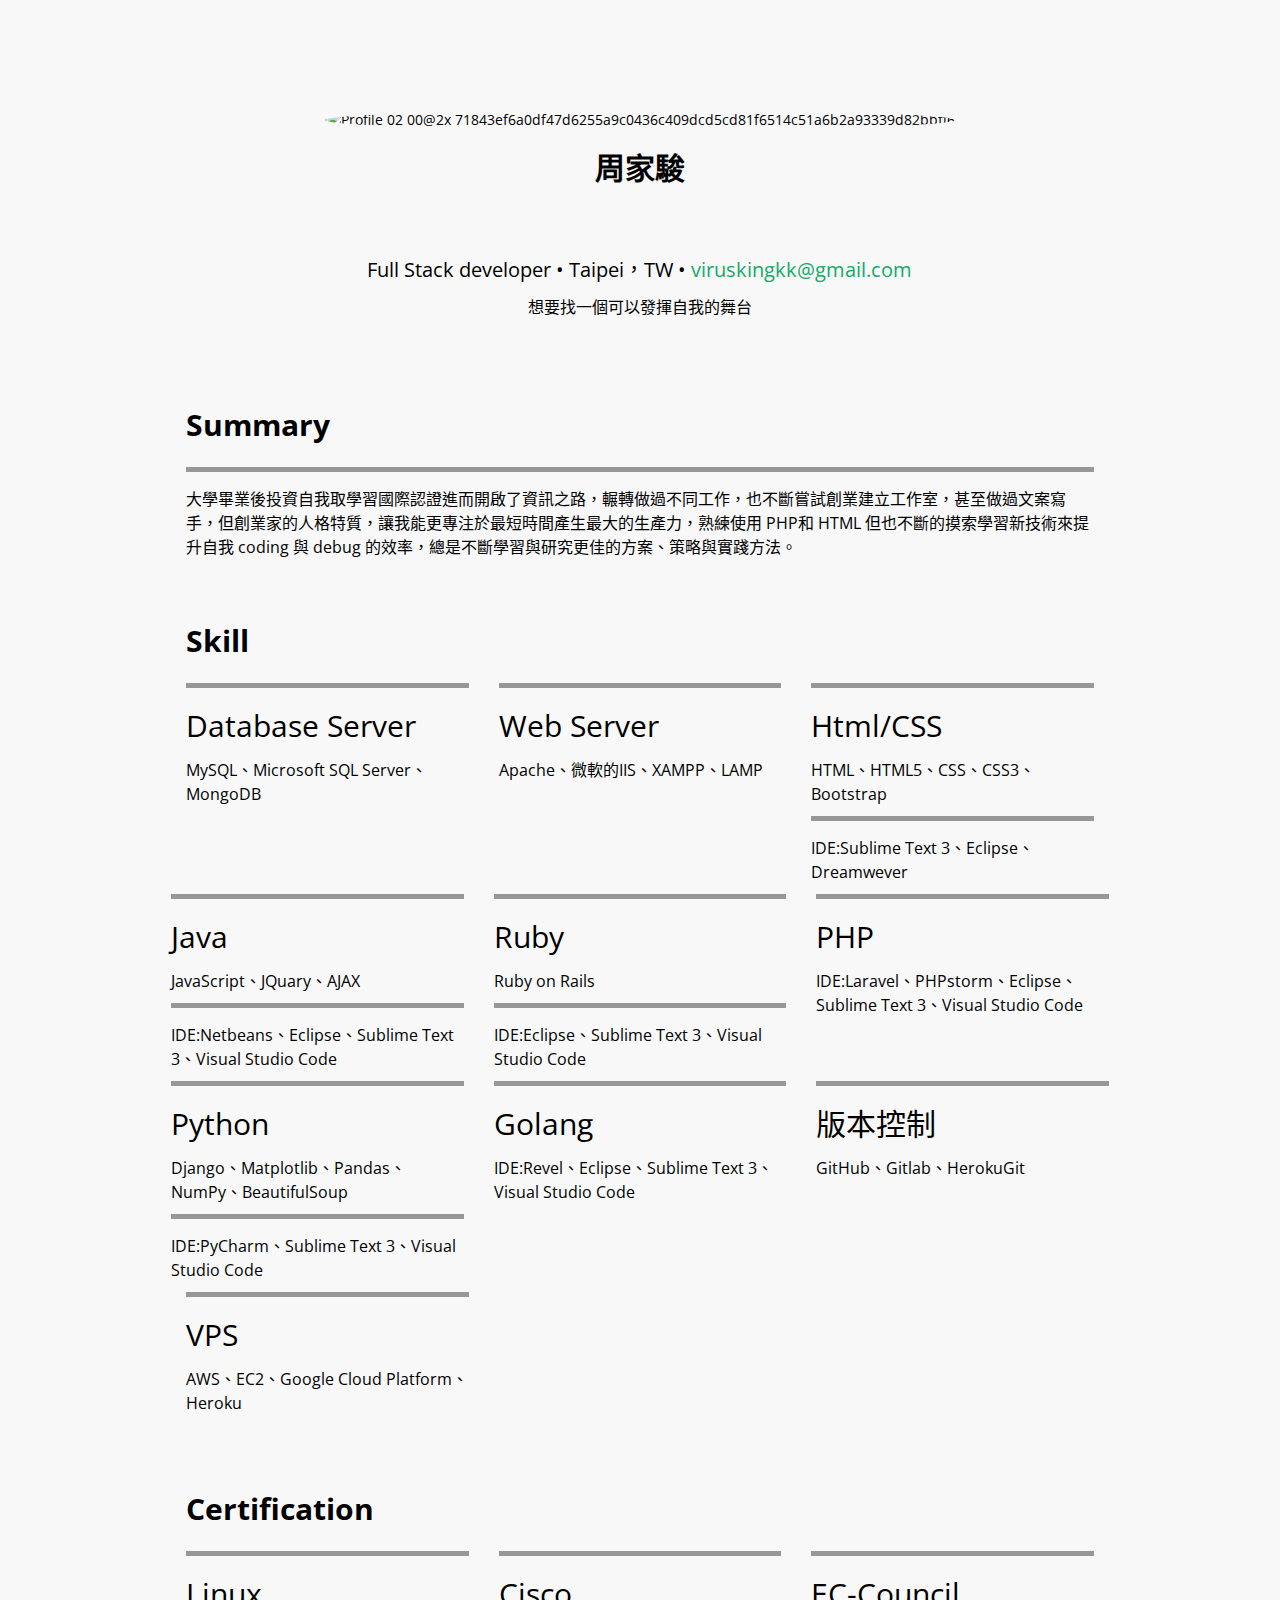
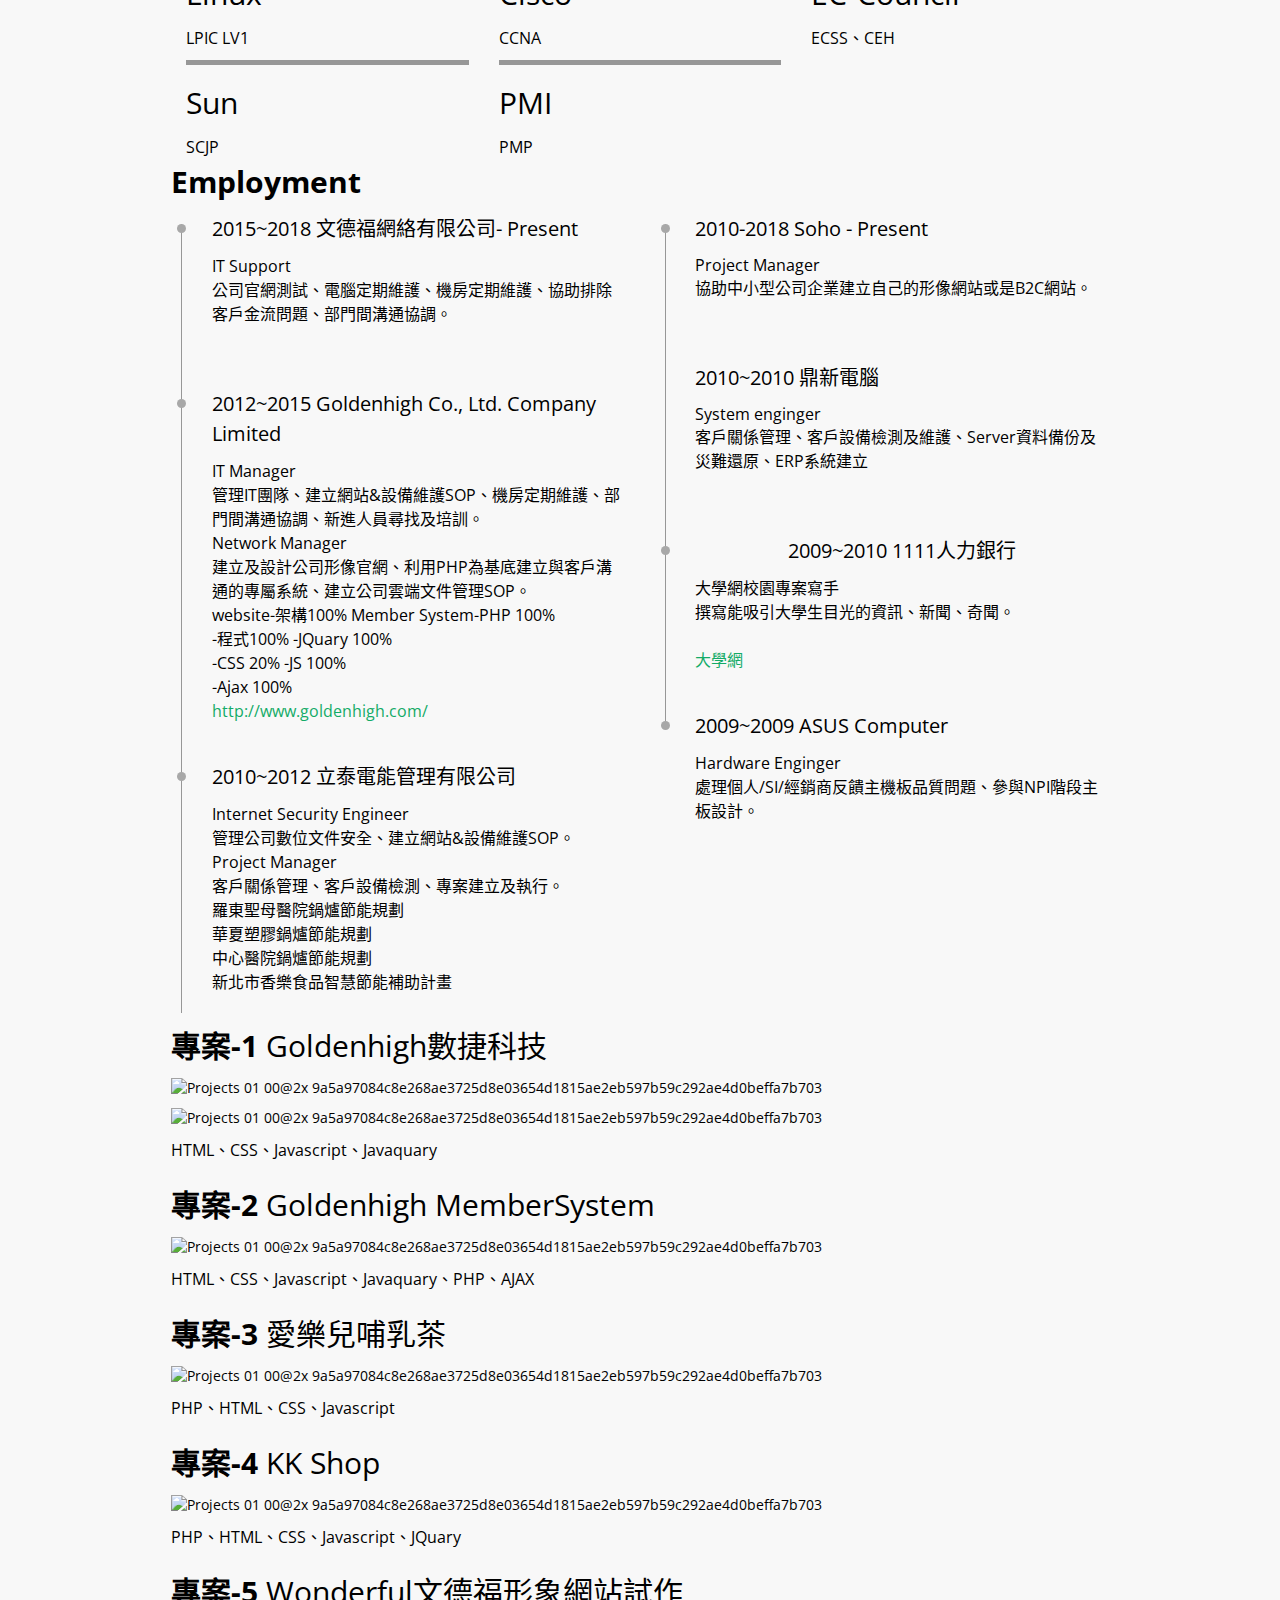
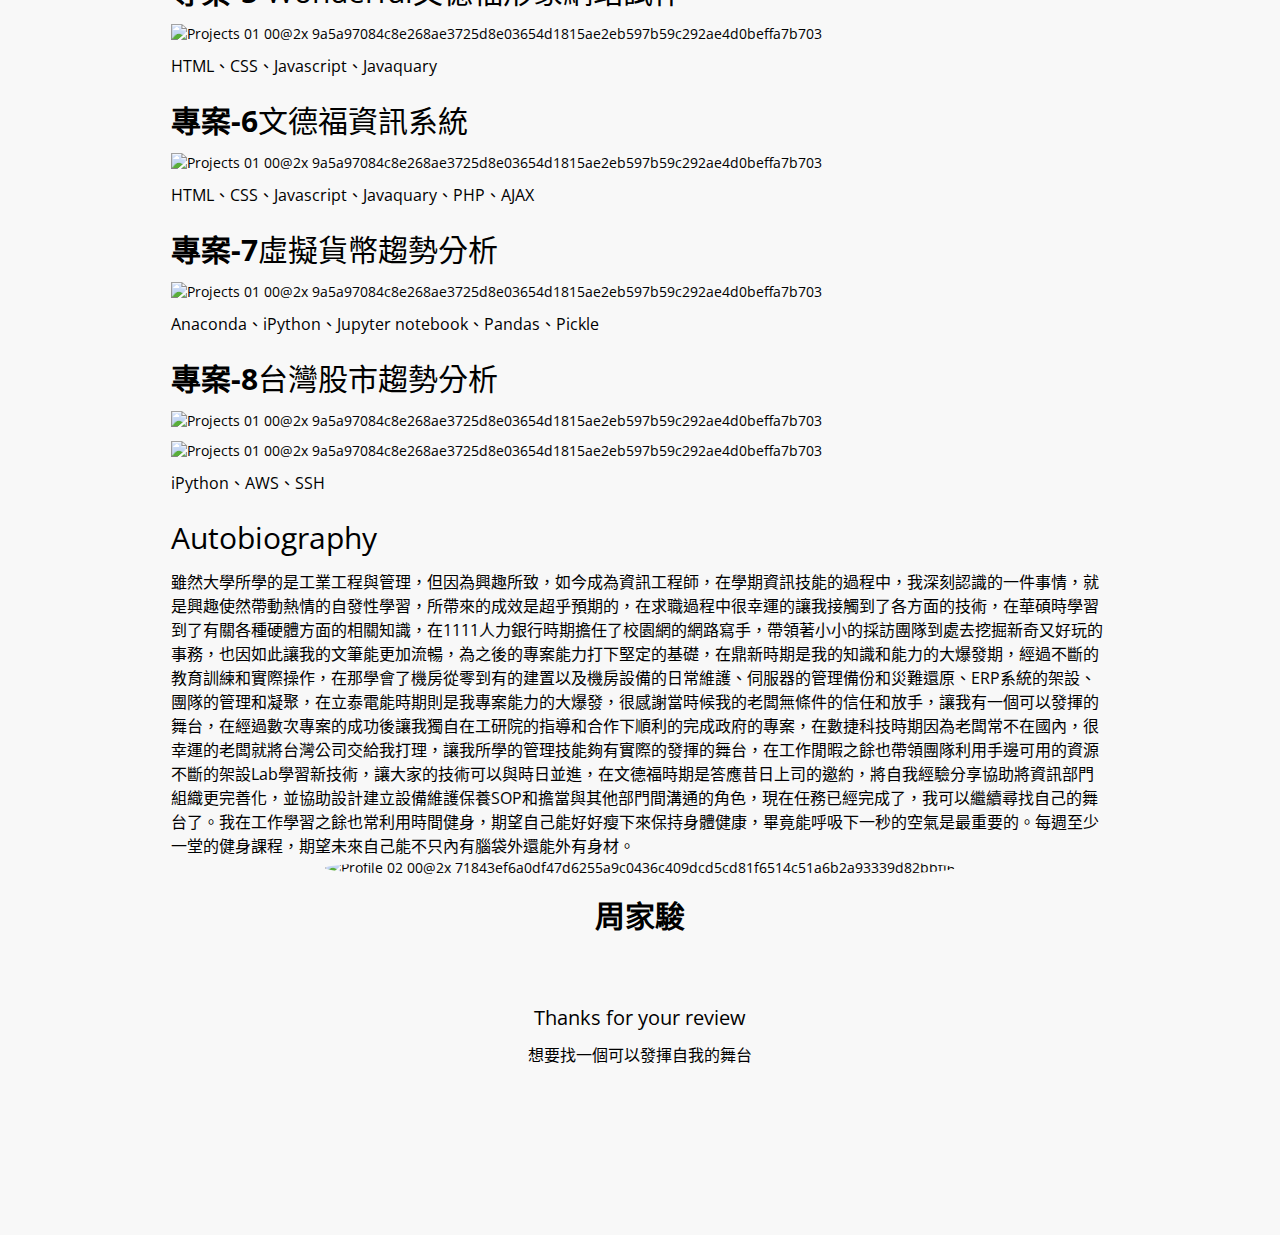
==== commit a68838e2: "20181206" ====
--- a/resume.html
+++ b/resume.html
@@ -68,41 +68,27 @@
   </div>
 </div>
 <div class="row intro">
-<div class="col-xs-12 col-sm-10 col-sm-offset-1"><h3>Full Stack developer  •  Taipei，TW  •  <a href="/cdn-cgi/l/email-protection#b5c3dcc7c0c6dedcdbd2dedef5d2d8d4dcd99bd6dad8" target="_blank" rel="nofollow noopener noreferrer"><span class="__cf_email__" data-cfemail="97e1fee5e2e4fcfef9f0fcfcd7f0faf6fefbb9f4f8fa">viruskingkk@gmail.com</span></a></h3><p>想要找一個可以發揮自我的舞台</p><p><br></p><p><br></p>
-</div></div></div></div>
-<div class="row snippet-features-001">
-<div class="col-sm-12">
-<div class="row">
-<div class="col-sm-12"><h1><b>Summary </b><br></h1>
-</div></div>
-<div class="row" title="">
-<div class="col-sm-12 item"><hr><p>大學畢業後投資自我取學習國際認證進而開啟了資訊之路，輾轉做過不同工作，也不斷嘗試創業建立工作室，甚至做過文案寫手，但創業家的人格特質，讓我能更專注於最短時間產生最大的生產力，熟練使用 PHP和 HTML 但也不斷的摸索學習新技術來提升自我 coding 與 debug 的效率，總是不斷學習與研究更佳的方案、策略與實踐方法。</p><p><br></p><p><br></p>
-</div></div></div></div>
+<div class="col-xs-12 col-sm-10 col-sm-offset-1"><h3>Full Stack developer  •  Taipei，TW  •  <a href="/cdn-cgi/l/email-protection#b5c3dcc7c0c6dedcdbd2dedef5d2d8d4dcd99bd6dad8" target="_blank" rel="nofollow noopener noreferrer"><span class="__cf_email__" data-cfemail="97e1fee5e2e4fcfef9f0fcfcd7f0faf6fefbb9f4f8fa">viruskingkk@gmail.com</span></a></h3><p>想要找一個可以發揮自我的舞台</p><p><br></p><p><br></p></div></div></div></div><div class="row snippet-features-001"><div class="col-sm-12"><div class="row"><div class="col-sm-12"><h1><b>Summary </b><br></h1></div></div><div class="row" title=""><div class="col-sm-12 item"><hr><p>大學畢業後投資自我取學習國際認證進而開啟了資訊之路，輾轉做過不同工作，也不斷嘗試創業建立工作室，甚至做過文案寫手，但創業家的人格特質，讓我能更專注於最短時間產生最大的生產力，熟練使用 PHP和 HTML 但也不斷的摸索學習新技術來提升自我 coding 與 debug 的效率，總是不斷學習與研究更佳的方案、策略與實踐方法。<br></p><p><br></p></div></div></div></div>
 
 <div class="row snippet-features-003">
 <div class="col-sm-12"><div class="row">
 <div class="col-sm-12"><h1><b>Skill</b></h1>
 </div></div>
-<div class="row" title="">
-<div class="col-sm-4 item"><hr>
-<h1>Html/CSS</h1>
-<p>HTML、HTML5、CSS、CSS3、Bootstrap</p><hr><p>IDE:Sublime Text 3、Eclipse、Dreamwever</p>
-</div>
-<div class="col-sm-4 item"><hr><h1>JavaScript</h1><p>JavaScript、JQuary、JQuary UI、JQuary EasyUI、AJAX</p><hr><p>IDE:Netbeans</p>
-</div>
-<div class="col-sm-4 item"><hr><h1>Server </h1><p>PHP、Python、Python3、Ruby、Java、Django、Docker</p>
-</div></div>
 <div class="row" title="" style="display: block;">
-<div class="col-sm-4 item"><hr><h1>PHP</h1><p>IDE:Laravel、 PHPstorm、Eclipse</p>
-</div>
-<div class="col-sm-4 item"><hr><h1>Python</h1><p>IDE:PyCharm、Sublime Text 3</p></div>
-<div class="col-sm-4 item"><hr><h1>Data base</h1>
-<p> SQL、MSQL、SQLite</p></div></div>
+<div class="col-sm-4 item"><hr><h1>Database Server </h1><p>MySQL、Microsoft SQL Server、MongoDB</p></div>
+<div class="col-sm-4 item"><hr><h1>Web Server </h1><p>Apache、微軟的IIS、XAMPP、LAMP</p></div>
+<div class="col-sm-4 item"><hr><h1>Html/CSS</h1><p>HTML、HTML5、CSS、CSS3、Bootstrap</p><hr><p>IDE:Sublime Text 3、Eclipse、Dreamwever</p></div>
 <div class="row" title="" style="display: block;">
-<div class="col-sm-4 item"><hr><h1>版本控制 </h1><p>GitHub、HerokuGit</p></div>
-<div class="col-sm-4 item"><hr><h1>Security </h1><p><span style="font-size: 10px;"><span>EC-Council Certified Security Specialist
-</span>Certificated Ethical Hacker </span></p><p>ISO/IEC 27002</p></div><div class="col-sm-4 item"><hr>
-<h1>VPS</h1><p>AWS、EC2、Google Cloud Platform、Heroku</p></div></div></div></div><div class="row snippet-features-002"><div class="col-sm-12"><div class="row"><div class="col-sm-12"></div></div></div></div>
+<div class="col-sm-4 item"><hr><h1>Java</h1><p>JavaScript、JQuary、AJAX</p><hr><p>IDE:Netbeans、Eclipse、Sublime Text 3、Visual Studio Code</p></div>
+<div class="col-sm-4 item"><hr><h1>Ruby</h1><p>Ruby on Rails</p><hr><p>IDE:Eclipse、Sublime Text 3、Visual Studio Code</p></div>
+<div class="col-sm-4 item"><hr><h1>PHP</h1><p>IDE:Laravel、PHPstorm、Eclipse、Sublime Text 3、Visual Studio Code</p></div></div>
+<div class="row" title="" style="display: block;">
+<div class="col-sm-4 item"><hr><h1>Python</h1><p>Django、Matplotlib、Pandas、NumPy、BeautifulSoup</p><hr><p>IDE:PyCharm、Sublime Text 3、Visual Studio Code</p></div>
+<div class="col-sm-4 item"><hr><h1>Golang</h1><p>IDE:Revel、Eclipse、Sublime Text 3、Visual Studio Code</p></div>
+<div class="col-sm-4 item"><hr><h1>版本控制</h1><p>GitHub、Gitlab、HerokuGit</p></div></div>
+<div class="col-sm-4 item"><hr><h1>VPS</h1><p>AWS、EC2、Google Cloud Platform、Heroku</p></div></div></div></div>
+<div class="row snippet-features-002"><div class="col-sm-12"><div class="row"><div class="col-sm-12"></div></div></div></div>
+
 <div class="row snippet-features-003"><div class="col-sm-12"><div class="row"><div class="col-sm-12"><h1><b>
 Certification</b></h1></div></div>
 <div class="row" title="">
@@ -122,14 +108,14 @@
 <h1>PMI</h1>
 <p>PMP</p></div>
 
-<div class="row snippet-experiences-014"><div class="col-xs-12"><div class="row"><div class="col-xs-12"><h1><b>Employment</b><br></h1></div></div><div class="row"><div class="col-xs-12 col-sm-6"><div class="row" title=""><div class="col-xs-2 col-sm-1 item-bullet"></div><div class="col-xs-10 col-sm-11 item"><h3>2015~2018 文德福網絡有限公司- Present</h3><p>IT Support</p><p>公司官網測試、電腦定期維護、機房定期維護、協助排除客戶金流問題、部門間溝通協調。</p><p><br></p><p><br></p></div></div><div class="row" title=""><div class="col-xs-2 col-sm-1 item-bullet"></div><div class="col-xs-10 col-sm-11 item"><h3>2012~2015 Goldenhigh Co., Ltd. Company Limited</h3><p>IT Manager</p><p>管理IT團隊、建立網站&amp;設備維護SOP、機房定期維護、部門間溝通協調、新進人員尋找及培訓。</p><p>Network Manager</p><p>建立及設計公司形像官網、利用PHP為基底建立與客戶溝通的專屬系統、建立公司雲端文件管理SOP。</p><p>website-架構100%     Member System-PHP 100%<br></p><p>              -程式100%                                  -JQuary 100%</p><p>              -CSS 20%                                    -JS 100%</p><p>                                                                  -Ajax 100%</p><p><a href="http://www.goldenhigh.com/" target="_blank" rel="nofollow noopener noreferrer">http://www.goldenhigh.com/</a></p><p><br></p></div></div><div class="row" title="" style="display: block;"><div class="col-xs-2 col-sm-1 item-bullet"></div><div class="col-xs-10 col-sm-11 item"><h3>2010~2012 立泰電能管理有限公司</h3><p>Internet Security Engineer</p><p>管理公司數位文件安全、建立網站&amp;設備維護SOP。</p><p>Project Manager</p><p>客戶關係管理、客戶設備檢測、專案建立及執行。</p><p>羅東聖母醫院鍋爐節能規劃</p><p>華夏塑膠鍋爐節能規劃</p><p>中心醫院鍋爐節能規劃</p><p>新北市香樂食品智慧節能補助計畫<br></p><p><br></p></div></div></div><div class="col-xs-12 col-sm-6" style="text-align: left;"><div class="row" title=""><div class="col-xs-2 col-sm-1 item-bullet"></div><div class="col-xs-10 col-sm-11 item"><h3>2010-2018 Soho - Present</h3><div style="font-size: 16px;">Project Manager</div><div style="font-size: 16px;">協助中小型公司企業建立自己的形像網站或是B2C網站。</div><div style="font-size: 16px;"><br></div><div><br></div><div><br></div><h3>2010~2010 鼎新電腦</h3><div style="font-size: 16px;">System enginger</div><p>客戶關係管理、客戶設備檢測及維護、Server資料備份及災難還原、ERP系統建立<br></p><p><br></p><p><br></p></div></div><div class="row" title=""><div class="col-xs-2 col-sm-1 item-bullet"></div><div class="col-xs-10 col-sm-11 item"><h3 style="text-align: center;">2009~2010 1111人力銀行</h3><p style="font-size: 16px;">大學網校園專案寫手</p><p>撰寫能吸引大學生目光的新聞、趣聞、奇聞。</p><p><br></p><p><a href="https://university.1111.com.tw/" target="_blank" rel="nofollow noopener noreferrer">大學網</a><br></p><p><br></p></div></div><div class="row" title="" style="display: block;"><div class="col-xs-2 col-sm-1 item-bullet"></div><div class="col-xs-10 col-sm-11 item"><h3>2009~2009 ASUS Computer</h3><p>Hardware Enginger</p><p>處理個人/SI/經銷商反饋主機板品質問題、參與NPI階段主板設計。</p></div></div></div></div></div></div><div class="row snippet-projects-011"><div class="col-xs-12"><h1><b>專案-1 </b>Goldenhigh數捷科技</h1><figure><img data-no-retina="true" src="http://res.cloudinary.com/userkk/image/upload/v1517096573/goldenhigh_phzmwt.jpg" alt="Projects 01 00@2x 9a5a97084c8e268ae3725d8e03654d1815ae2eb597b59c292ae4d0beffa7b703" style="border-radius: 0px;">
+
+
+<div class="row snippet-experiences-014"><div class="col-xs-12"><div class="row"><div class="col-xs-12"><h1><b>Employment</b><br></h1></div></div><div class="row"><div class="col-xs-12 col-sm-6"><div class="row" title=""><div class="col-xs-2 col-sm-1 item-bullet"></div><div class="col-xs-10 col-sm-11 item"><h3>2015~2018 文德福網絡有限公司- Present</h3><p>IT Support</p><p>公司官網測試、電腦定期維護、機房定期維護、協助排除客戶金流問題、部門間溝通協調。</p><p><br></p><p><br></p></div></div><div class="row" title=""><div class="col-xs-2 col-sm-1 item-bullet"></div><div class="col-xs-10 col-sm-11 item"><h3>2012~2015 Goldenhigh Co., Ltd. Company Limited</h3><p>IT Manager</p><p>管理IT團隊、建立網站&amp;設備維護SOP、機房定期維護、部門間溝通協調、新進人員尋找及培訓。</p><p>Network Manager</p><p>建立及設計公司形像官網、利用PHP為基底建立與客戶溝通的專屬系統、建立公司雲端文件管理SOP。</p><p>website-架構100%     Member System-PHP 100%<br></p><p>              -程式100%                                  -JQuary 100%</p><p>              -CSS 20%                                    -JS 100%</p><p>                                                                  -Ajax 100%</p><p><a href="http://www.goldenhigh.com/" target="_blank" rel="nofollow noopener noreferrer">http://www.goldenhigh.com/</a></p><p><br></p></div></div><div class="row" title="" style="display: block;"><div class="col-xs-2 col-sm-1 item-bullet"></div><div class="col-xs-10 col-sm-11 item"><h3>2010~2012 立泰電能管理有限公司</h3><p>Internet Security Engineer</p><p>管理公司數位文件安全、建立網站&amp;設備維護SOP。</p><p>Project Manager</p><p>客戶關係管理、客戶設備檢測、專案建立及執行。</p><p>羅東聖母醫院鍋爐節能規劃</p><p>華夏塑膠鍋爐節能規劃</p><p>中心醫院鍋爐節能規劃</p><p>新北市香樂食品智慧節能補助計畫<br></p><p><br></p></div></div></div><div class="col-xs-12 col-sm-6" style="text-align: left;"><div class="row" title=""><div class="col-xs-2 col-sm-1 item-bullet"></div><div class="col-xs-10 col-sm-11 item"><h3>2010-2018 Soho - Present</h3><div style="font-size: 16px;">Project Manager</div><div style="font-size: 16px;">協助中小型公司企業建立自己的形像網站或是B2C網站。</div><div style="font-size: 16px;"><br></div><div><br></div><div><br></div><h3>2010~2010 鼎新電腦</h3><div style="font-size: 16px;">System enginger</div><p>客戶關係管理、客戶設備檢測及維護、Server資料備份及災難還原、ERP系統建立<br></p><p><br></p><p><br></p></div></div><div class="row" title=""><div class="col-xs-2 col-sm-1 item-bullet"></div><div class="col-xs-10 col-sm-11 item"><h3 style="text-align: center;">2009~2010 1111人力銀行</h3><p style="font-size: 16px;">大學網校園專案寫手</p><p>撰寫能吸引大學生目光的資訊、新聞、奇聞。</p><p><br></p><p><a href="https://university.1111.com.tw/" target="_blank" rel="nofollow noopener noreferrer">大學網</a><br></p><p><br></p></div></div><div class="row" title="" style="display: block;"><div class="col-xs-2 col-sm-1 item-bullet"></div><div class="col-xs-10 col-sm-11 item"><h3>2009~2009 ASUS Computer</h3><p>Hardware Enginger</p><p>處理個人/SI/經銷商反饋主機板品質問題、參與NPI階段主板設計。</p></div></div></div></div></div></div><div class="row snippet-projects-011"><div class="col-xs-12"><h1><b>專案-1 </b>Goldenhigh數捷科技</h1><figure><img data-no-retina="true" src="http://res.cloudinary.com/userkk/image/upload/v1517096573/goldenhigh_phzmwt.jpg" alt="Projects 01 00@2x 9a5a97084c8e268ae3725d8e03654d1815ae2eb597b59c292ae4d0beffa7b703" style="border-radius: 0px;">
 <img data-no-retina="true" src="http://res.cloudinary.com/userkk/image/upload/v1517096649/goldenhigh2_xuxam4.jpg" alt="Projects 01 00@2x 9a5a97084c8e268ae3725d8e03654d1815ae2eb597b59c292ae4d0beffa7b703" style="border-radius: 0px;">
-<figcaption><p>HTML、CSS、Javascript、Javaquary</p></figcaption></figure></div></div><div class="row snippet-projects-011"><div class="col-xs-12"><h1><b>專案-2 </b>Goldenhigh MemberSystem </h1><figure><img data-no-retina="true" src="http://res.cloudinary.com/userkk/image/upload/v1517118492/goldenhigh3_wxtmtr.jpg" alt="Projects 01 00@2x 9a5a97084c8e268ae3725d8e03654d1815ae2eb597b59c292ae4d0beffa7b703"><figcaption><p>HTML、CSS、Javascript、Javaquary、PHP、AJAX</p></figcaption></figure></div></div><div class="row snippet-projects-011"><div class="col-xs-12"><h1><b>專案-3 </b>愛樂兒哺乳茶</h1><figure><img data-no-retina="true" src="http://res.cloudinary.com/userkk/image/upload/v1517098056/eler_b3rhve.jpg" alt="Projects 01 00@2x 9a5a97084c8e268ae3725d8e03654d1815ae2eb597b59c292ae4d0beffa7b703"><figcaption><p>PHP、HTML、CSS、Javascript</p></figcaption></figure></div></div><div class="row snippet-projects-011"><div class="col-xs-12"><h1><b>專案-4 </b>KK Shop</h1><figure><img data-no-retina="true" src="http://res.cloudinary.com/userkk/image/upload/v1517118487/opencart_rianii.jpg" alt="Projects 01 00@2x 9a5a97084c8e268ae3725d8e03654d1815ae2eb597b59c292ae4d0beffa7b703"><figcaption><p>PHP、HTML、CSS、Javascript、JQuary</p></figcaption></figure></div></div><div class="row snippet-projects-011"><div class="col-xs-12"><h1><b>專案-5 </b>Wonderful文德福形象網站試作</h1><figure><img data-no-retina="true" src="http://res.cloudinary.com/userkk/image/upload/v1517118506/WONDERFUL_trumev.jpg" alt="Projects 01 00@2x 9a5a97084c8e268ae3725d8e03654d1815ae2eb597b59c292ae4d0beffa7b703"><figcaption><p>HTML、CSS、Javascript、Javaquary</p></figcaption></figure></div></div><div class="row snippet-projects-011"><div class="col-xs-12">
-    <h1><b>專案</b>-6 Wonderful ITsystem試作</h1><figure><img data-no-retina="true" src="http://res.cloudinary.com/userkk/image/upload/v1517118500/twit_q5rkz5.jpg" alt="Projects 01 00@2x 9a5a97084c8e268ae3725d8e03654d1815ae2eb597b59c292ae4d0beffa7b703"><figcaption><p>HTML、CSS、Javascript、Javaquary、PHP、AJAX</p></figcaption></figure></div></div><div class="row snippet-projects-011"><div class="col-xs-12">
-        <h1><b>專案</b>-7 虛擬貨幣分析系統</h1><figure><img data-no-retina="true" src="http://res.cloudinary.com/userkk/image/upload/v1517121632/Cryptocurrency_tv8so2.jpg" alt="Projects 01 00@2x 9a5a97084c8e268ae3725d8e03654d1815ae2eb597b59c292ae4d0beffa7b703"><figcaption><p>Anaconda、iPython、Jupyter notebook、Pandas、Pickle</p></figcaption></figure></div></div><div class="row snippet-projects-011"><div class="col-xs-12">
-            <h1><b>專案</b>-8 台股分析及判斷系統</h1><figure><img data-no-retina="true" src="http://res.cloudinary.com/userkk/image/upload/v1517121632/twstock_vjverf.jpg" alt="Projects 01 00@2x 9a5a97084c8e268ae3725d8e03654d1815ae2eb597b59c292ae4d0beffa7b703">
-<img data-no-retina="true" src="http://res.cloudinary.com/userkk/image/upload/v1518069670/twstock222_gvg7gd.jpg" alt="Projects 01 00@2x 9a5a97084c8e268ae3725d8e03654d1815ae2eb597b59c292ae4d0beffa7b703"><p>iPython、AWS、SSH</p></figure></div></div><div class="row snippet-paragraphs-001"><div class="col-xs-12"><h1>Autobiography<br></h1>
-<p>雖然大學所學的是工業工程與管理，但因為興趣所致，如今成為資訊工程師，在學期資訊技能的過程中，我深刻認識的一件事情，就是興趣使然帶動熱情的自發性學習，所帶來的成效是超乎預期的，在求職過程中很幸運的讓我接觸到了各方面的技術，在華碩時學習到了有關各種硬體方面的相關知識，在1111人力銀行時期擔任了校園網的網路寫手，帶領著小小的採訪團隊到處去挖掘新奇又好玩的事務，也因如此讓我的文筆能更加流暢，為之後的專案能力打下堅定的基礎，在鼎新時期是我的知識和能力的大爆發期，經過不斷的教育訓練和實際操作，在那學會了機房從零到有的建置以及機房設備的日常維護、伺服器的管理備份和災難還原、ERP系統的架設、團隊的管理和凝聚，在立泰電能時期則是我專案能力的大爆發，很感謝當時候我的老闆無條件的信任和放手，讓我有一個可以發揮的舞台，在經過數次專案的成功後讓我獨自在工研院的指導和合作下順利的完成政府的專案，在數捷科技時期因為老闆常不在國內，很幸運的老闆就將台灣公司交給我打理，讓我所學的管理技能夠有實際的發揮的舞台，在工作閒暇之餘也帶領團隊利用手邊可用的資源不斷的架設Lab學習新技術，讓大家的技術可以與時日並進，在文德福時期是答應昔日上司的邀約，將自我經驗分享協助將資訊部門組織更完善化，並協助設計建立設備維護保養SOP和擔當與其他部門間溝通的角色，現在任務已經完成了，我可以繼續尋找自己的舞台了。我在工作學習之餘也常利用時間健身，期望自己能好好瘦下來保持身體健康，畢竟能呼吸下一秒的空氣是最重要的。每週至少一堂的健身課程，期望未來自己能不只內有腦袋外還能外有身材。<br></p></div></div><div class="row snippet-profile-021"><div class="col-xs-12 text-center"><img data-no-retina="true" src="http://res.cloudinary.com/userkk/image/upload/v1518072614/EC6058BFA9EF4D059A13F467E8BC15D7_ubm8oc.jpg" alt="Profile 02 00@2x 71843ef6a0df47d6255a9c0436c409dcd5cd81f6514c51a6b2a93339d82bbff6" style="border-radius: 50%;"><h1><b>周家駿</b></h1><div class="edit">
+<figcaption><p>HTML、CSS、Javascript、Javaquary</p></figcaption></figure></div></div><div class="row snippet-projects-011"><div class="col-xs-12"><h1><b>專案-2 </b>Goldenhigh MemberSystem </h1><figure><img data-no-retina="true" src="http://res.cloudinary.com/userkk/image/upload/v1517118492/goldenhigh3_wxtmtr.jpg" alt="Projects 01 00@2x 9a5a97084c8e268ae3725d8e03654d1815ae2eb597b59c292ae4d0beffa7b703"><figcaption><p>HTML、CSS、Javascript、Javaquary、PHP、AJAX</p></figcaption></figure></div></div><div class="row snippet-projects-011"><div class="col-xs-12"><h1><b>專案-3 </b>愛樂兒哺乳茶</h1><figure><img data-no-retina="true" src="http://res.cloudinary.com/userkk/image/upload/v1517098056/eler_b3rhve.jpg" alt="Projects 01 00@2x 9a5a97084c8e268ae3725d8e03654d1815ae2eb597b59c292ae4d0beffa7b703"><figcaption><p>PHP、HTML、CSS、Javascript</p></figcaption></figure></div></div><div class="row snippet-projects-011"><div class="col-xs-12"><h1><b>專案-4 </b>KK Shop</h1><figure><img data-no-retina="true" src="http://res.cloudinary.com/userkk/image/upload/v1517118487/opencart_rianii.jpg" alt="Projects 01 00@2x 9a5a97084c8e268ae3725d8e03654d1815ae2eb597b59c292ae4d0beffa7b703"><figcaption><p>PHP、HTML、CSS、Javascript、JQuary</p></figcaption></figure></div></div><div class="row snippet-projects-011"><div class="col-xs-12"><h1><b>專案-5 </b>Wonderful文德福形象網站試作</h1><figure><img data-no-retina="true" src="http://res.cloudinary.com/userkk/image/upload/v1517118506/WONDERFUL_trumev.jpg" alt="Projects 01 00@2x 9a5a97084c8e268ae3725d8e03654d1815ae2eb597b59c292ae4d0beffa7b703"><figcaption><p>HTML、CSS、Javascript、Javaquary</p></figcaption></figure></div></div><div class="row snippet-projects-011"><div class="col-xs-12"><h1><b>專案-6</b>文德福資訊系統</h1><figure><img data-no-retina="true" src="http://res.cloudinary.com/userkk/image/upload/v1517118500/twit_q5rkz5.jpg" alt="Projects 01 00@2x 9a5a97084c8e268ae3725d8e03654d1815ae2eb597b59c292ae4d0beffa7b703"><figcaption><p>HTML、CSS、Javascript、Javaquary、PHP、AJAX</p></figcaption></figure></div></div><div class="row snippet-projects-011"><div class="col-xs-12"><h1><b>專案-7</b>虛擬貨幣趨勢分析</h1><figure><img data-no-retina="true" src="http://res.cloudinary.com/userkk/image/upload/v1517121632/Cryptocurrency_tv8so2.jpg" alt="Projects 01 00@2x 9a5a97084c8e268ae3725d8e03654d1815ae2eb597b59c292ae4d0beffa7b703"><figcaption><p>Anaconda、iPython、Jupyter notebook、Pandas、Pickle</p></figcaption></figure></div></div><div class="row snippet-projects-011"><div class="col-xs-12"><h1><b>專案-8</b>台灣股市趨勢分析</h1><figure><img data-no-retina="true" src="http://res.cloudinary.com/userkk/image/upload/v1517121632/twstock_vjverf.jpg" alt="Projects 01 00@2x 9a5a97084c8e268ae3725d8e03654d1815ae2eb597b59c292ae4d0beffa7b703">
+<img data-no-retina="true" src="http://res.cloudinary.com/userkk/image/upload/v1518069670/twstock222_gvg7gd.jpg" alt="Projects 01 00@2x 9a5a97084c8e268ae3725d8e03654d1815ae2eb597b59c292ae4d0beffa7b703"><p>iPython、AWS、SSH</p></figure></div></div><div class="row snippet-paragraphs-001"><div class="col-xs-12"><h1>Autobiography<br></h1><p>雖然大學所學的是工業工程與管理，但因為興趣所致，如今成為資訊工程師，在學期資訊技能的過程中，我深刻認識的一件事情，就是興趣使然帶動熱情的自發性學習，所帶來的成效是超乎預期的，在求職過程中很幸運的讓我接觸到了各方面的技術，在華碩時學習到了有關各種硬體方面的相關知識，在1111人力銀行時期擔任了校園網的網路寫手，帶領著小小的採訪團隊到處去挖掘新奇又好玩的事務，也因如此讓我的文筆能更加流暢，為之後的專案能力打下堅定的基礎，在鼎新時期是我的知識和能力的大爆發期，經過不斷的教育訓練和實際操作，在那學會了機房從零到有的建置以及機房設備的日常維護、伺服器的管理備份和災難還原、ERP系統的架設、團隊的管理和凝聚，在立泰電能時期則是我專案能力的大爆發，很感謝當時候我的老闆無條件的信任和放手，讓我有一個可以發揮的舞台，在經過數次專案的成功後讓我獨自在工研院的指導和合作下順利的完成政府的專案，在數捷科技時期因為老闆常不在國內，很幸運的老闆就將台灣公司交給我打理，讓我所學的管理技能夠有實際的發揮的舞台，在工作閒暇之餘也帶領團隊利用手邊可用的資源不斷的架設Lab學習新技術，讓大家的技術可以與時日並進，在文德福時期是答應昔日上司的邀約，將自我經驗分享協助將資訊部門組織更完善化，並協助設計建立設備維護保養SOP和擔當與其他部門間溝通的角色，現在任務已經完成了，我可以繼續尋找自己的舞台了。我在工作學習之餘也常利用時間健身，期望自己能好好瘦下來保持身體健康，畢竟能呼吸下一秒的空氣是最重要的。每週至少一堂的健身課程，期望未來自己能不只內有腦袋外還能外有身材。
+<br></p></div></div><div class="row snippet-profile-021"><div class="col-xs-12 text-center"><img data-no-retina="true" src="https://images.cakeresume.com/viruskingkk/2cfd2763-80e4-4868-ad05-8504ae7f2af8.png" alt="Profile 02 00@2x 71843ef6a0df47d6255a9c0436c409dcd5cd81f6514c51a6b2a93339d82bbff6" style="border-radius: 50%;"><h1><b>周家駿</b></h1><div class="edit">
+  <div class="social-links">
   <div class="social-links">
     <a href="https://twitter.com/" target="_blank" rel="nofollow noopener noreferrer"><i class="fa"></i></a>   
     <a href="https://www.linkedin.com/in/%E5%AE%B6%E9%A7%BF-%E5%91%A8-5438a499/" target="_blank" rel="nofollow noopener noreferrer"><i class="fa"></i></a>   
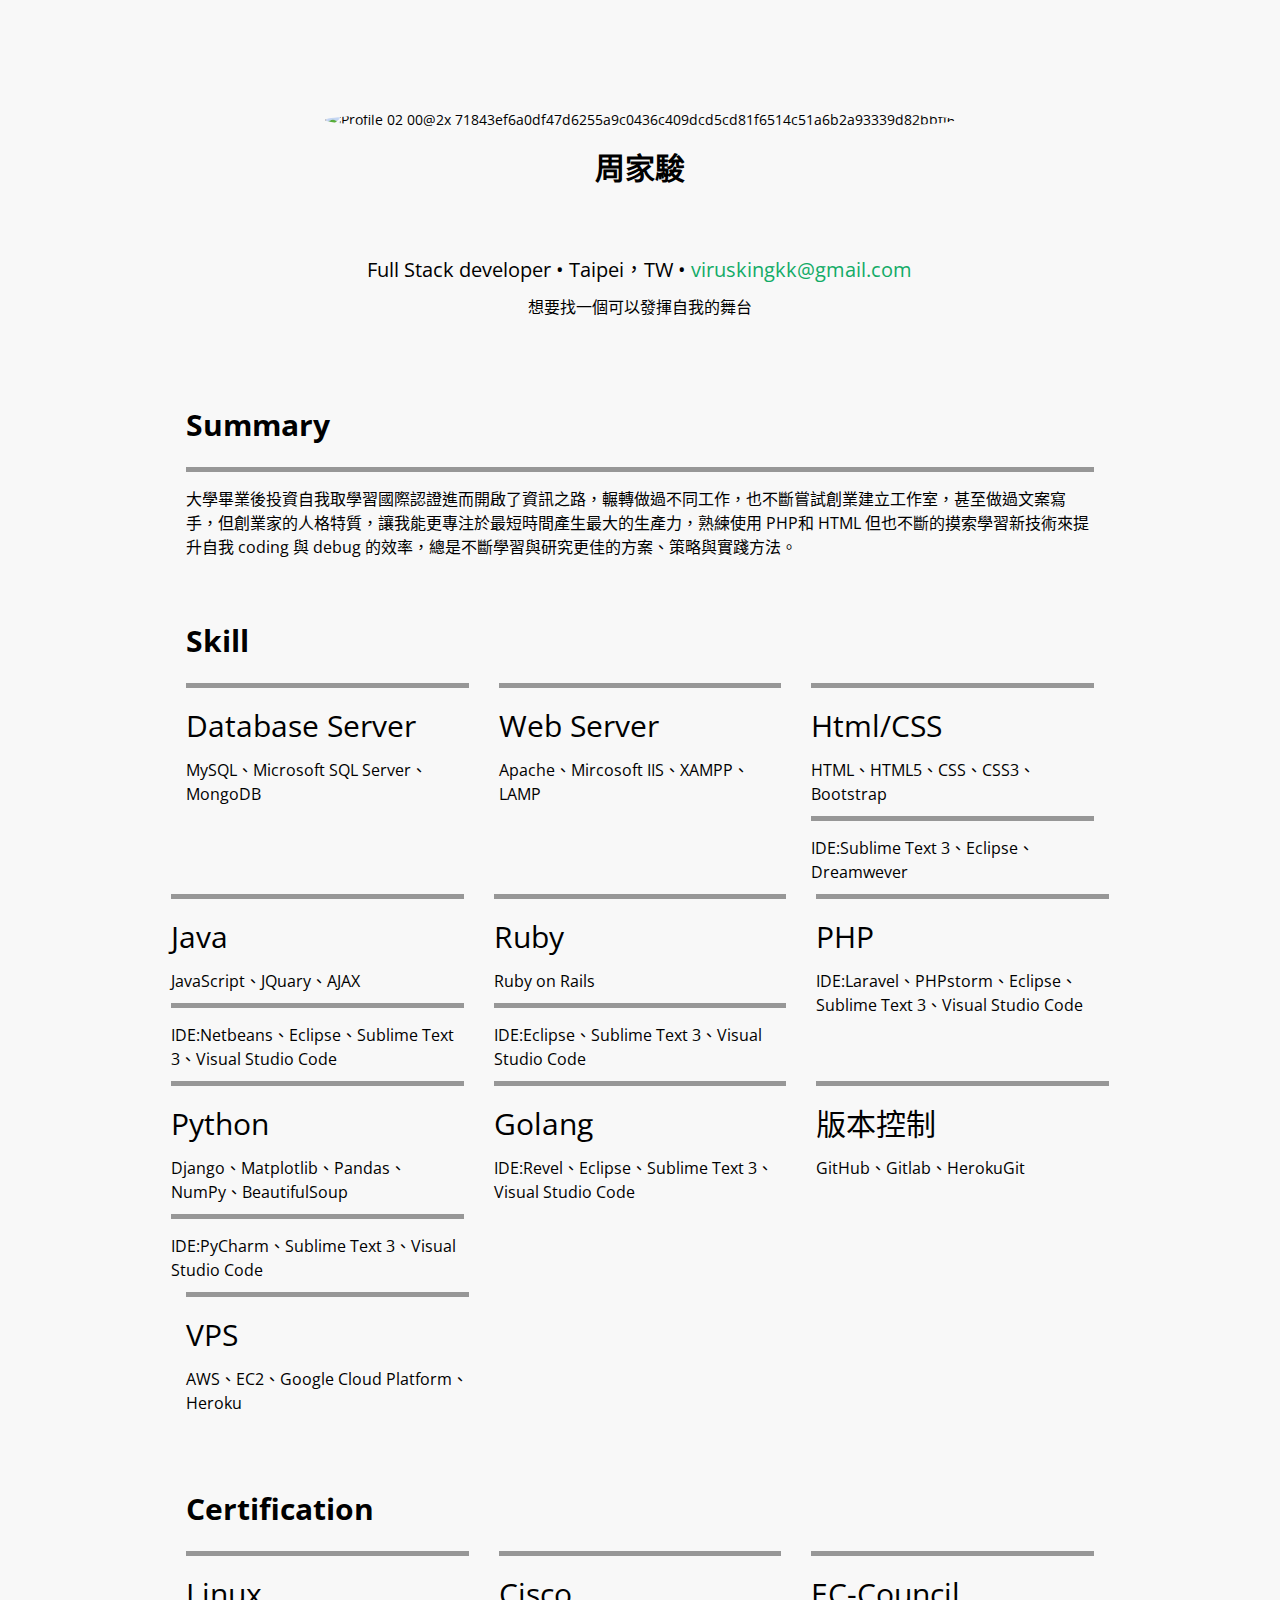
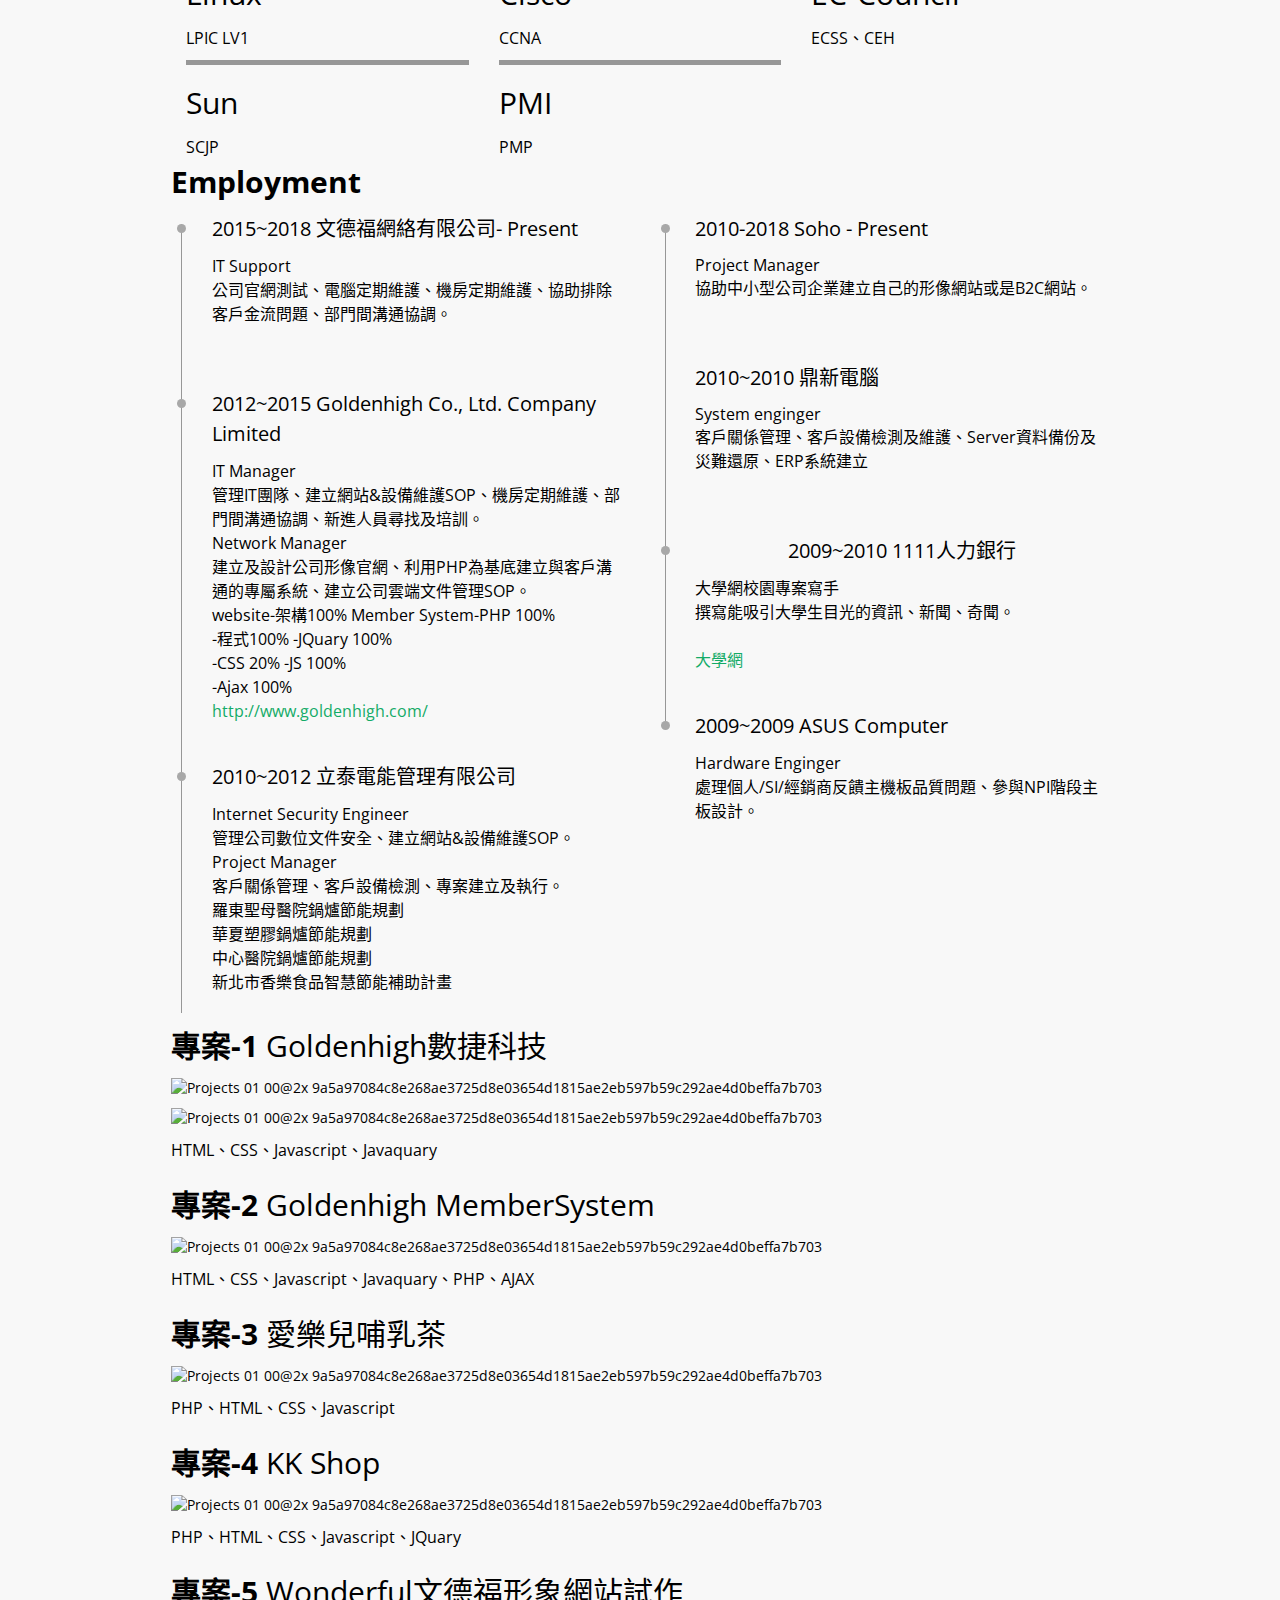
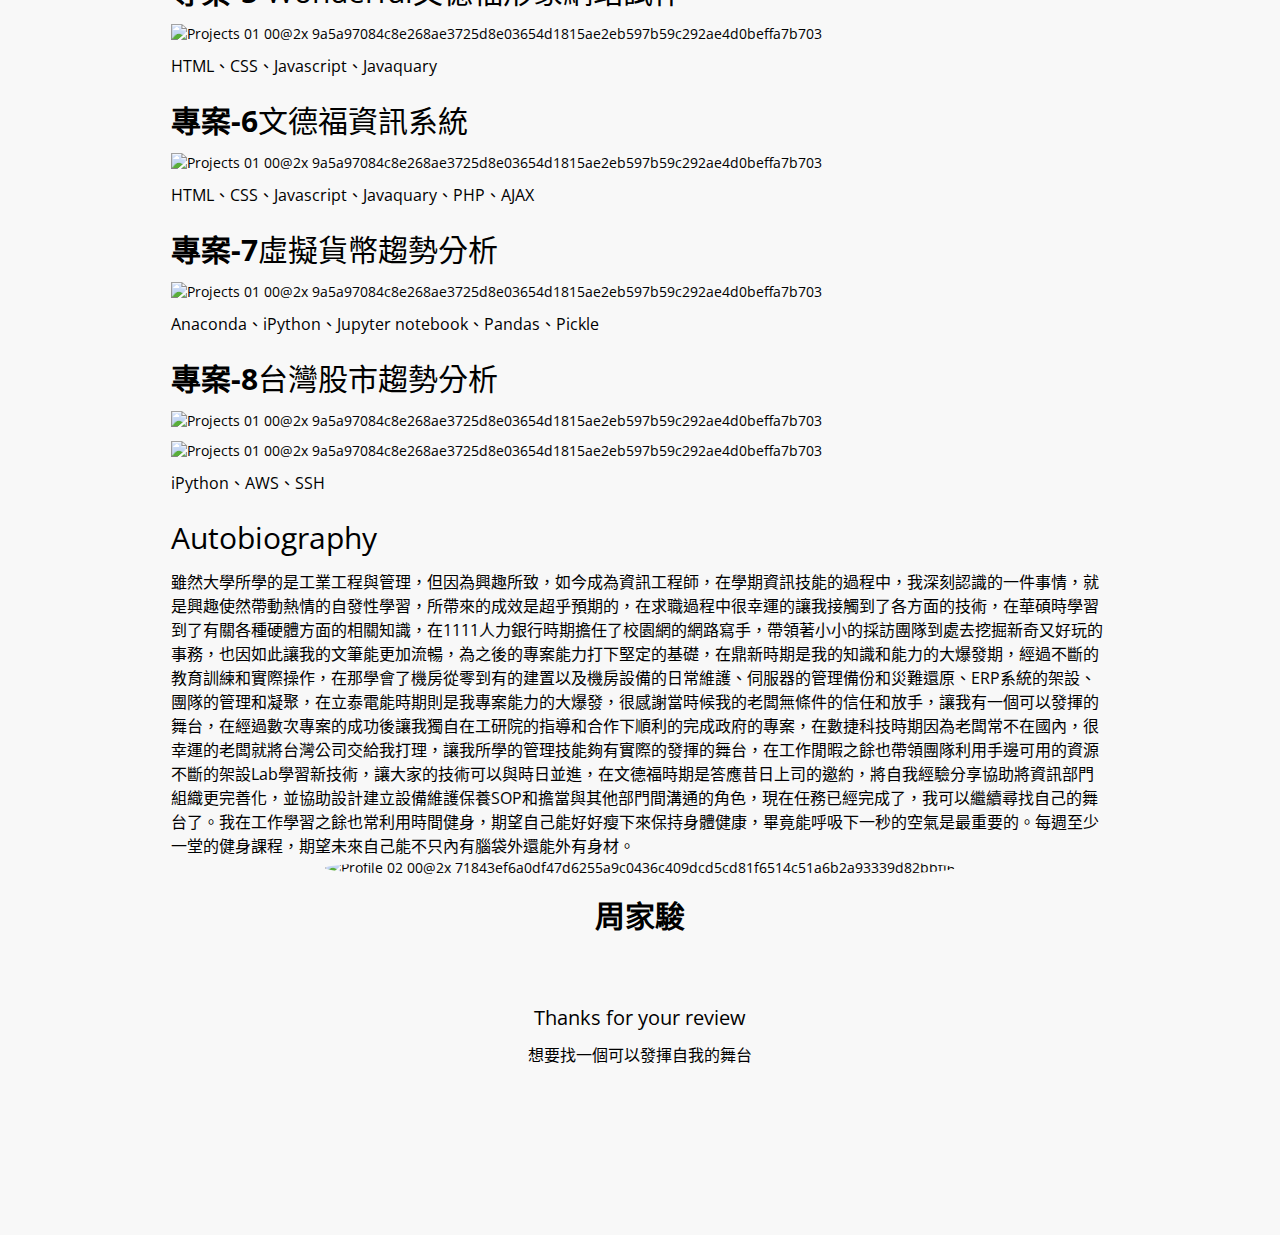
==== commit 30dea5ae: "20181206" ====
--- a/resume.html
+++ b/resume.html
@@ -76,7 +76,7 @@
 </div></div>
 <div class="row" title="" style="display: block;">
 <div class="col-sm-4 item"><hr><h1>Database Server </h1><p>MySQL、Microsoft SQL Server、MongoDB</p></div>
-<div class="col-sm-4 item"><hr><h1>Web Server </h1><p>Apache、微軟的IIS、XAMPP、LAMP</p></div>
+<div class="col-sm-4 item"><hr><h1>Web Server </h1><p>Apache、Mircosoft IIS、XAMPP、LAMP</p></div>
 <div class="col-sm-4 item"><hr><h1>Html/CSS</h1><p>HTML、HTML5、CSS、CSS3、Bootstrap</p><hr><p>IDE:Sublime Text 3、Eclipse、Dreamwever</p></div>
 <div class="row" title="" style="display: block;">
 <div class="col-sm-4 item"><hr><h1>Java</h1><p>JavaScript、JQuary、AJAX</p><hr><p>IDE:Netbeans、Eclipse、Sublime Text 3、Visual Studio Code</p></div>
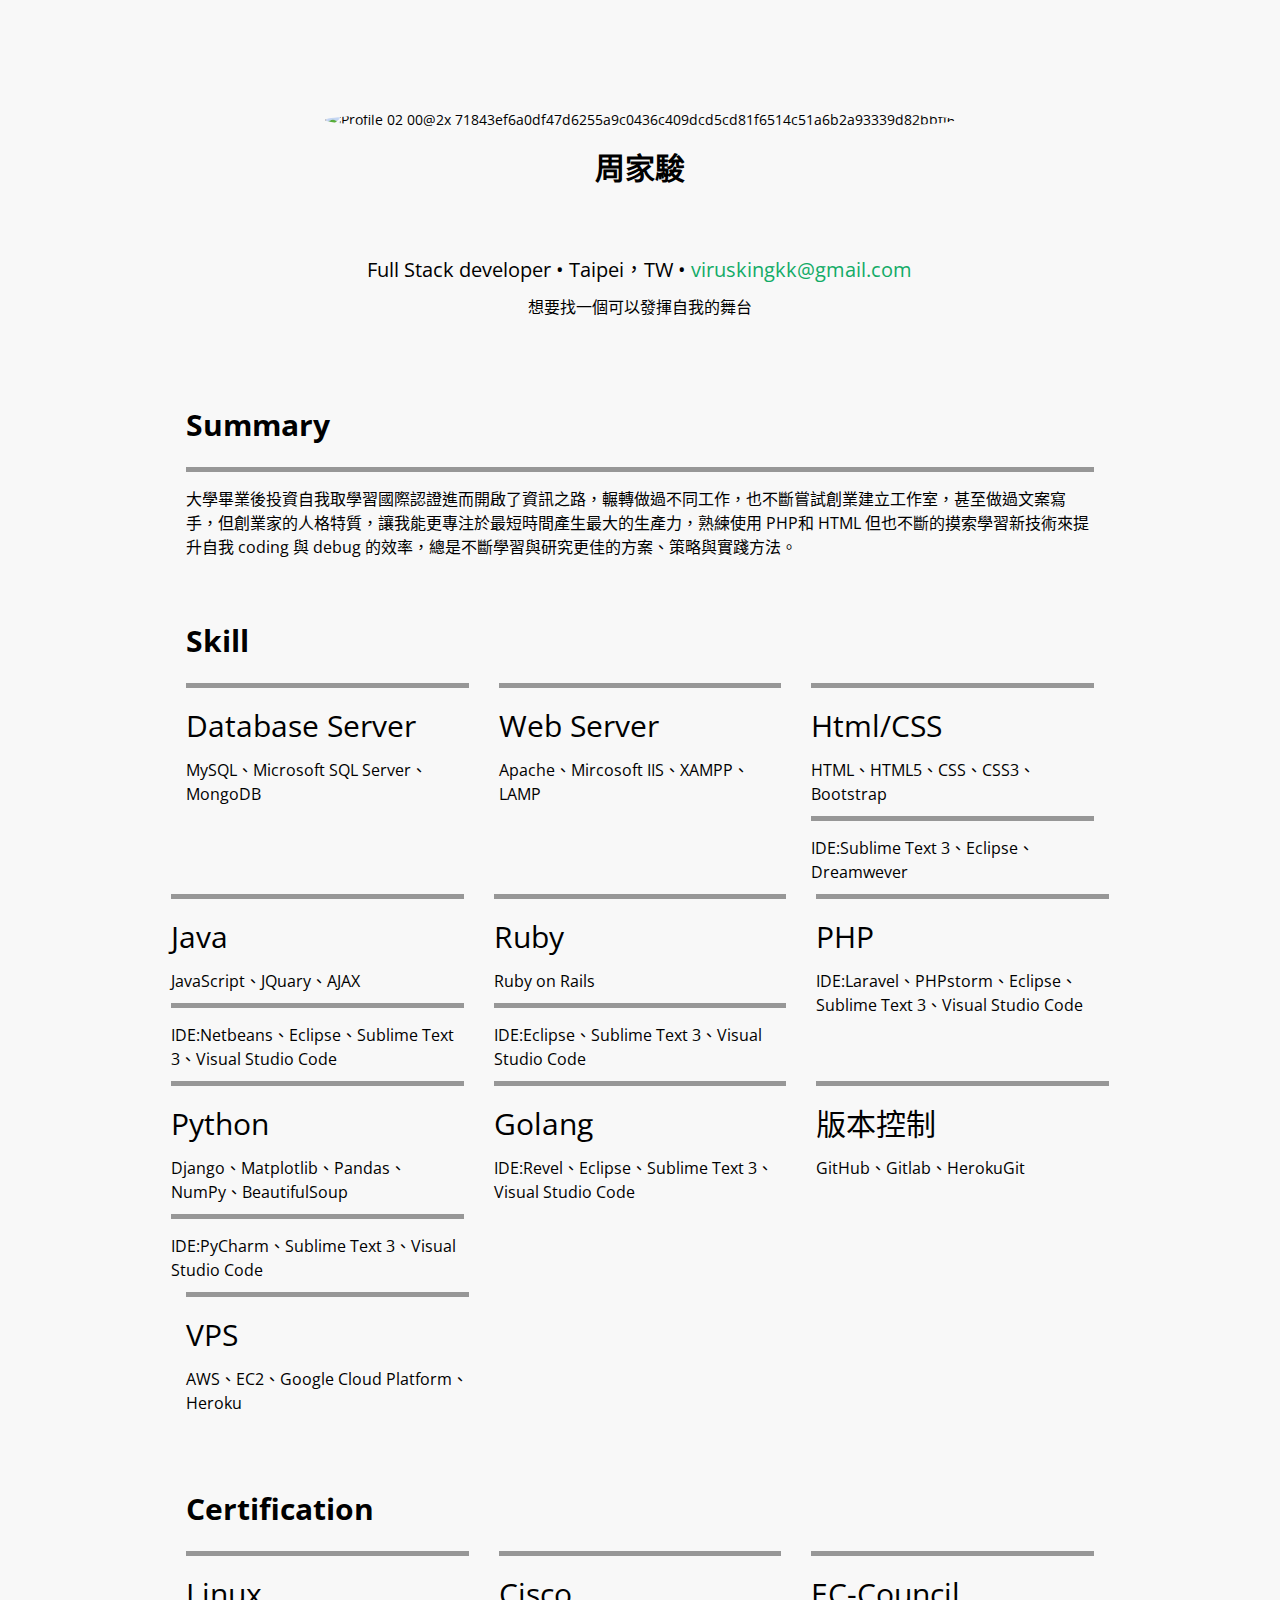
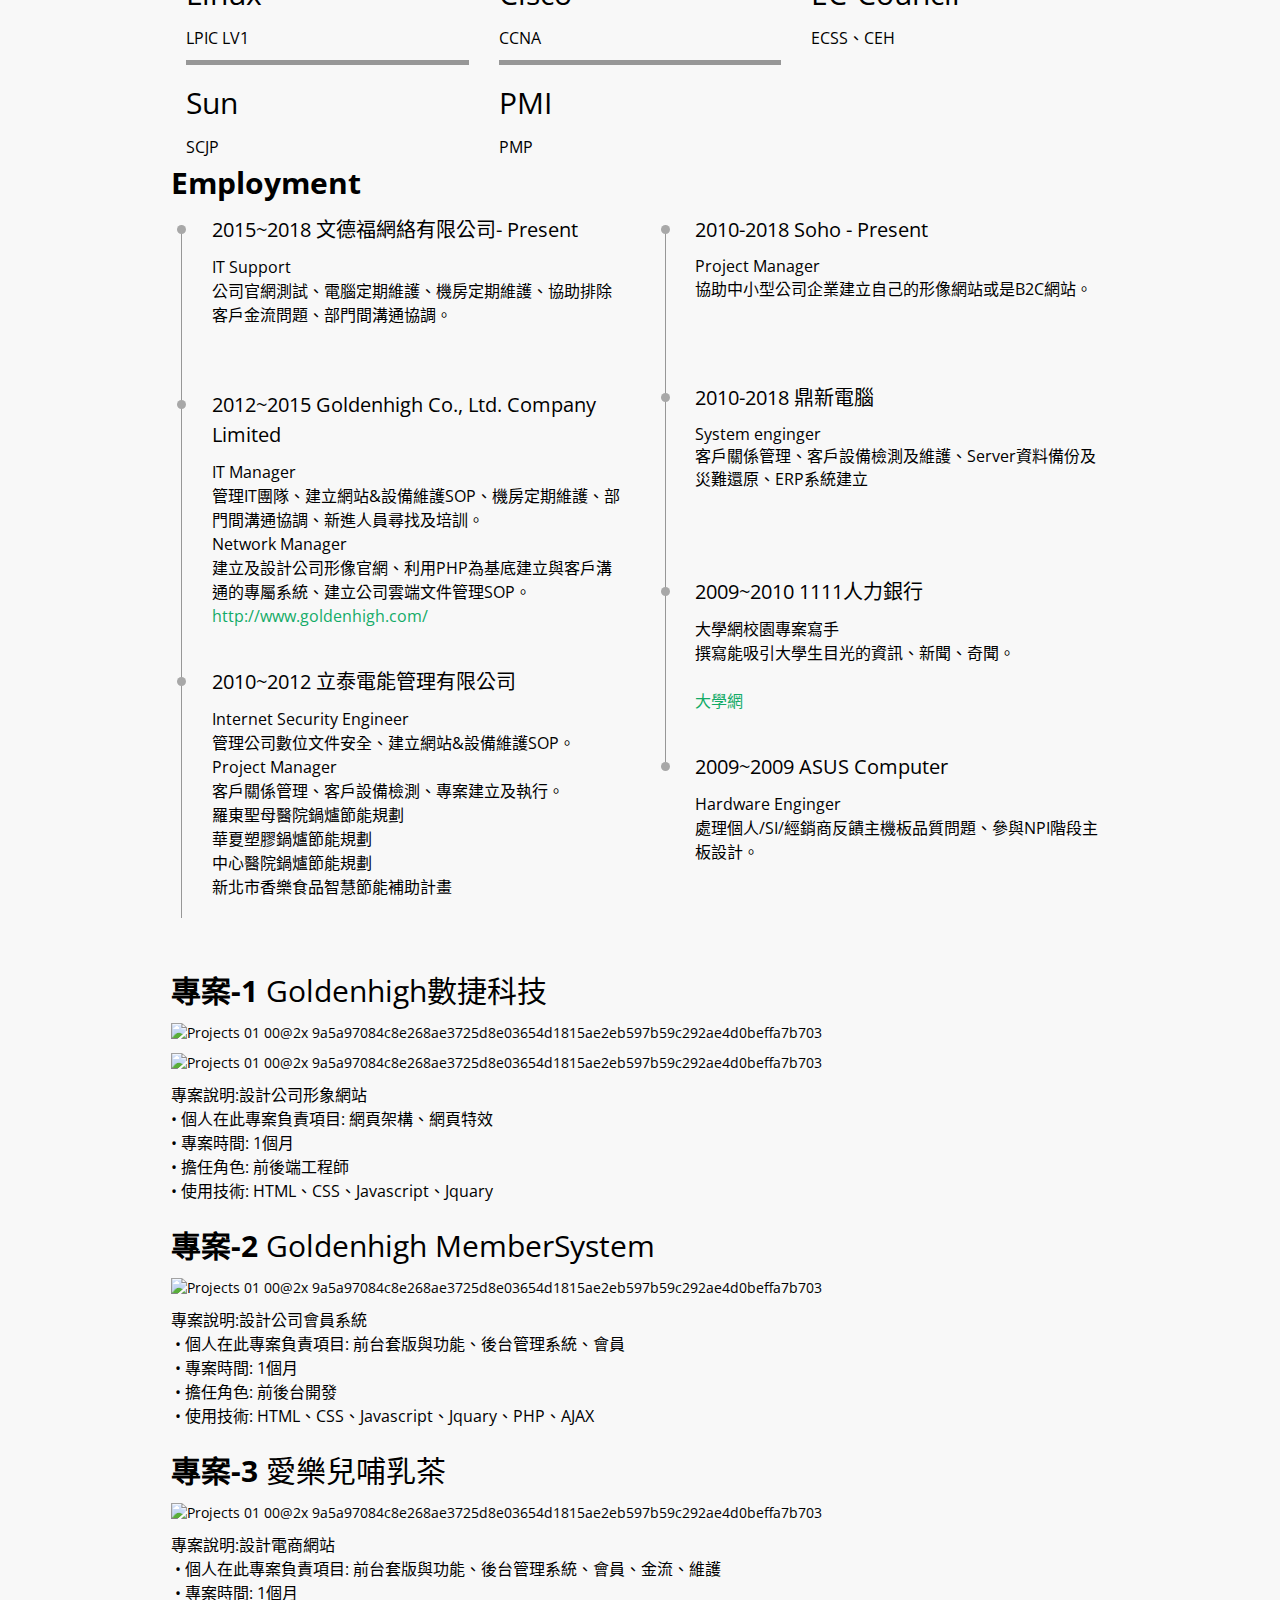
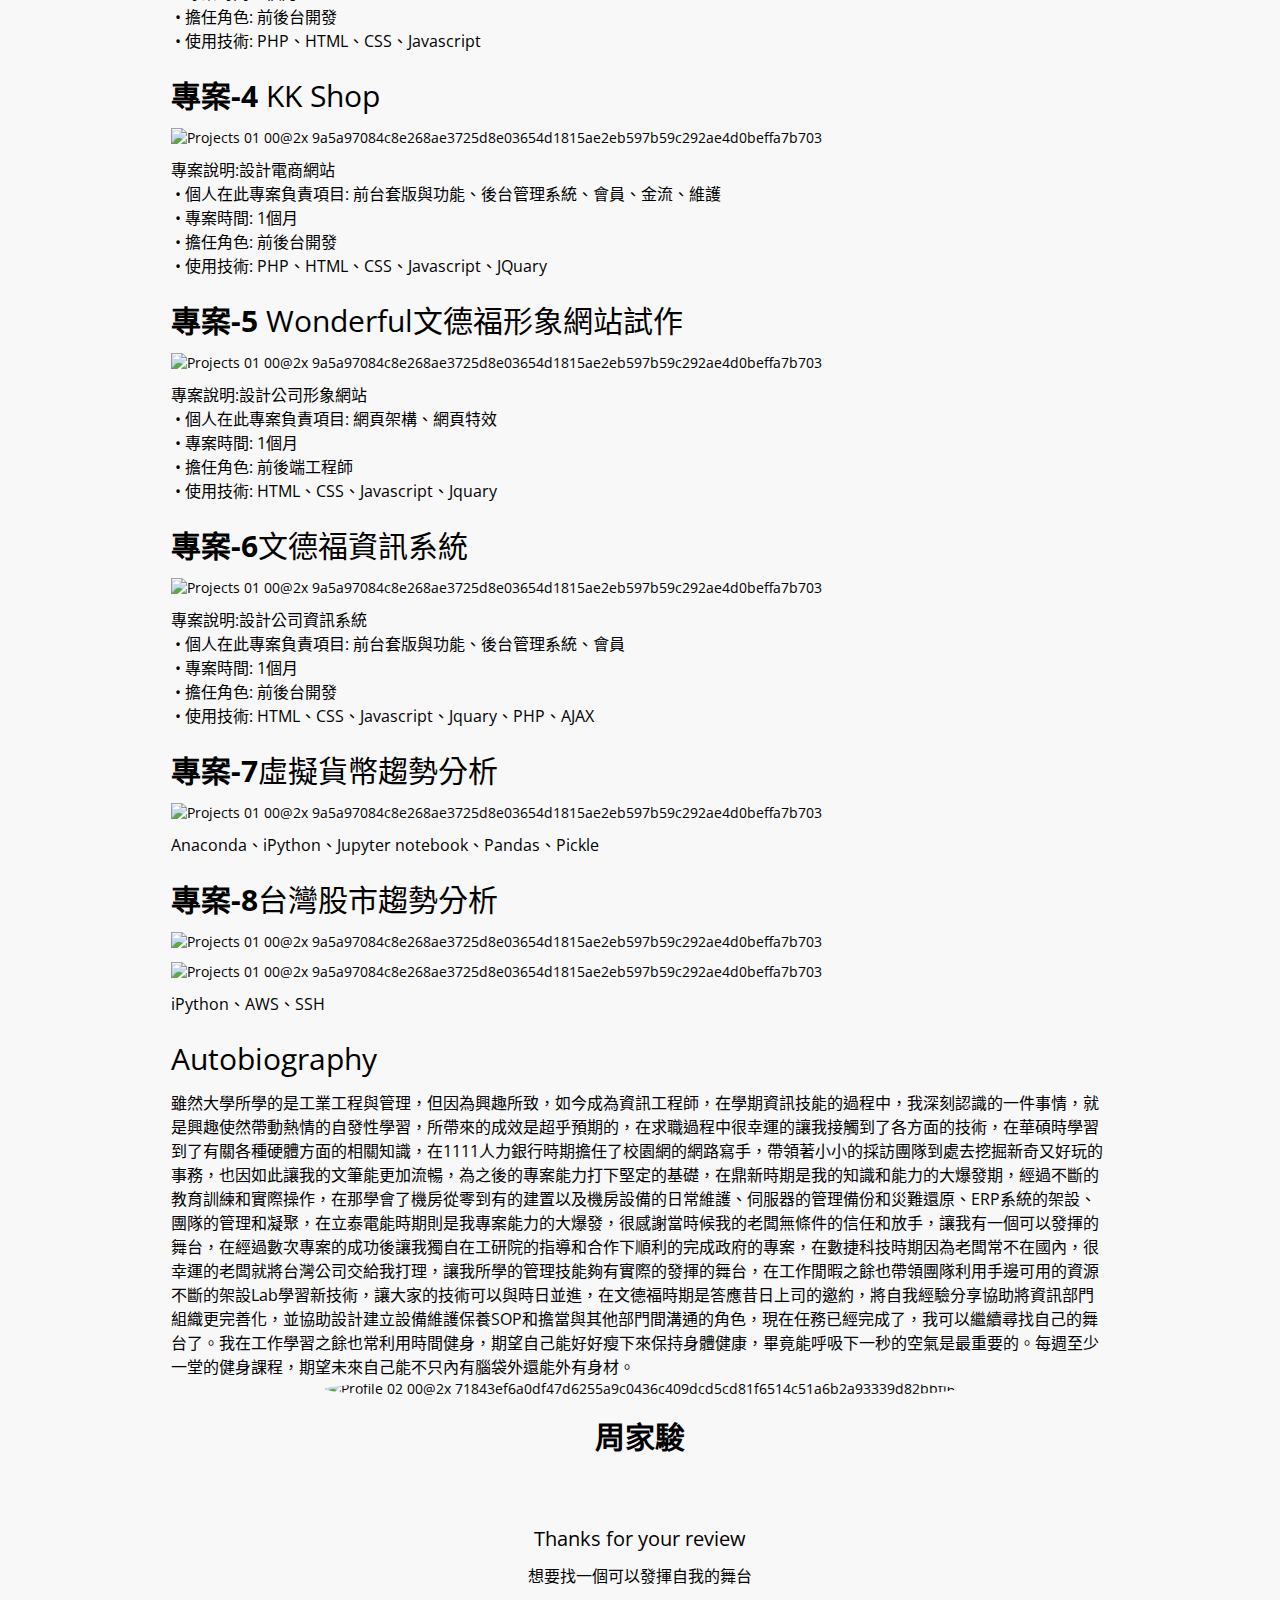
==== commit 669c812e: "20190113" ====
--- a/resume.html
+++ b/resume.html
@@ -107,12 +107,16 @@
 <div class="col-sm-4 item"><hr>
 <h1>PMI</h1>
 <p>PMP</p></div>
+<hr>
+<hr>
 
-
-
-<div class="row snippet-experiences-014"><div class="col-xs-12"><div class="row"><div class="col-xs-12"><h1><b>Employment</b><br></h1></div></div><div class="row"><div class="col-xs-12 col-sm-6"><div class="row" title=""><div class="col-xs-2 col-sm-1 item-bullet"></div><div class="col-xs-10 col-sm-11 item"><h3>2015~2018 文德福網絡有限公司- Present</h3><p>IT Support</p><p>公司官網測試、電腦定期維護、機房定期維護、協助排除客戶金流問題、部門間溝通協調。</p><p><br></p><p><br></p></div></div><div class="row" title=""><div class="col-xs-2 col-sm-1 item-bullet"></div><div class="col-xs-10 col-sm-11 item"><h3>2012~2015 Goldenhigh Co., Ltd. Company Limited</h3><p>IT Manager</p><p>管理IT團隊、建立網站&amp;設備維護SOP、機房定期維護、部門間溝通協調、新進人員尋找及培訓。</p><p>Network Manager</p><p>建立及設計公司形像官網、利用PHP為基底建立與客戶溝通的專屬系統、建立公司雲端文件管理SOP。</p><p>website-架構100%     Member System-PHP 100%<br></p><p>              -程式100%                                  -JQuary 100%</p><p>              -CSS 20%                                    -JS 100%</p><p>                                                                  -Ajax 100%</p><p><a href="http://www.goldenhigh.com/" target="_blank" rel="nofollow noopener noreferrer">http://www.goldenhigh.com/</a></p><p><br></p></div></div><div class="row" title="" style="display: block;"><div class="col-xs-2 col-sm-1 item-bullet"></div><div class="col-xs-10 col-sm-11 item"><h3>2010~2012 立泰電能管理有限公司</h3><p>Internet Security Engineer</p><p>管理公司數位文件安全、建立網站&amp;設備維護SOP。</p><p>Project Manager</p><p>客戶關係管理、客戶設備檢測、專案建立及執行。</p><p>羅東聖母醫院鍋爐節能規劃</p><p>華夏塑膠鍋爐節能規劃</p><p>中心醫院鍋爐節能規劃</p><p>新北市香樂食品智慧節能補助計畫<br></p><p><br></p></div></div></div><div class="col-xs-12 col-sm-6" style="text-align: left;"><div class="row" title=""><div class="col-xs-2 col-sm-1 item-bullet"></div><div class="col-xs-10 col-sm-11 item"><h3>2010-2018 Soho - Present</h3><div style="font-size: 16px;">Project Manager</div><div style="font-size: 16px;">協助中小型公司企業建立自己的形像網站或是B2C網站。</div><div style="font-size: 16px;"><br></div><div><br></div><div><br></div><h3>2010~2010 鼎新電腦</h3><div style="font-size: 16px;">System enginger</div><p>客戶關係管理、客戶設備檢測及維護、Server資料備份及災難還原、ERP系統建立<br></p><p><br></p><p><br></p></div></div><div class="row" title=""><div class="col-xs-2 col-sm-1 item-bullet"></div><div class="col-xs-10 col-sm-11 item"><h3 style="text-align: center;">2009~2010 1111人力銀行</h3><p style="font-size: 16px;">大學網校園專案寫手</p><p>撰寫能吸引大學生目光的資訊、新聞、奇聞。</p><p><br></p><p><a href="https://university.1111.com.tw/" target="_blank" rel="nofollow noopener noreferrer">大學網</a><br></p><p><br></p></div></div><div class="row" title="" style="display: block;"><div class="col-xs-2 col-sm-1 item-bullet"></div><div class="col-xs-10 col-sm-11 item"><h3>2009~2009 ASUS Computer</h3><p>Hardware Enginger</p><p>處理個人/SI/經銷商反饋主機板品質問題、參與NPI階段主板設計。</p></div></div></div></div></div></div><div class="row snippet-projects-011"><div class="col-xs-12"><h1><b>專案-1 </b>Goldenhigh數捷科技</h1><figure><img data-no-retina="true" src="http://res.cloudinary.com/userkk/image/upload/v1517096573/goldenhigh_phzmwt.jpg" alt="Projects 01 00@2x 9a5a97084c8e268ae3725d8e03654d1815ae2eb597b59c292ae4d0beffa7b703" style="border-radius: 0px;">
+<div class="row snippet-features-002"><div class="col-sm-12"><div class="row"><div class="col-sm-12"></div></div></div></div><div class="row snippet-experiences-014"><div class="col-xs-12"><div class="row"><div class="col-xs-12"><h1><b>Employment</b><br></h1></div></div><div class="row"><div class="col-xs-12 col-sm-6"><div class="row" title=""><div class="col-xs-2 col-sm-1 item-bullet"></div><div class="col-xs-10 col-sm-11 item"><h3>2015~2018 文德福網絡有限公司- Present</h3><p>IT Support</p><p>公司官網測試、電腦定期維護、機房定期維護、協助排除客戶金流問題、部門間溝通協調。</p><p><br></p><p><br></p></div></div><div class="row" title=""><div class="col-xs-2 col-sm-1 item-bullet"></div><div class="col-xs-10 col-sm-11 item"><h3>2012~2015 Goldenhigh Co., Ltd. Company Limited</h3><p>IT Manager</p><p>管理IT團隊、建立網站&amp;設備維護SOP、機房定期維護、部門間溝通協調、新進人員尋找及培訓。</p><p>Network Manager</p><p>建立及設計公司形像官網、利用PHP為基底建立與客戶溝通的專屬系統、建立公司雲端文件管理SOP。</p><p></p><p><a href="http://www.goldenhigh.com/" target="_blank" rel="nofollow noopener noreferrer">http://www.goldenhigh.com/</a></p><p><br></p></div></div><div class="row" title="" style="display: block;"><div class="col-xs-2 col-sm-1 item-bullet"></div><div class="col-xs-10 col-sm-11 item"><h3>2010~2012 立泰電能管理有限公司</h3><p>Internet Security Engineer</p><p>管理公司數位文件安全、建立網站&amp;設備維護SOP。</p><p>Project Manager</p><p>客戶關係管理、客戶設備檢測、專案建立及執行。</p><p>羅東聖母醫院鍋爐節能規劃</p><p>華夏塑膠鍋爐節能規劃</p><p>中心醫院鍋爐節能規劃</p><p>新北市香樂食品智慧節能補助計畫<br></p><p><br></p></div></div></div><div class="col-xs-12 col-sm-6" style="text-align: left;"><div class="row" title=""><div class="col-xs-2 col-sm-1 item-bullet"></div><div class="col-xs-10 col-sm-11 item"><h3>2010-2018 Soho&nbsp;- Present</h3><div style="font-size: 16px;">Project Manager</div><div style="font-size: 16px;">協助中小型公司企業建立自己的形像網站或是B2C網站。</div><div style="font-size: 16px;"><br></div><div><br></div><p><br></p></div></div><div class="row" title="" style="display: block;"><div class="col-xs-2 col-sm-1 item-bullet"></div><div class="col-xs-10 col-sm-11 item"><h3>2010-2018 鼎新電腦</h3><div style="font-size: 16px;">System enginger</div><div style="font-size: 16px;">客戶關係管理、客戶設備檢測及維護、Server資料備份及災難還原、ERP系統建立</div><div style="font-size: 16px;"><br></div><p><br></p><p><br></p></div></div><div class="row" title=""><div class="col-xs-2 col-sm-1 item-bullet"></div><div class="col-xs-10 col-sm-11 item"><h3 style="text-align: left;">2009~2010 1111人力銀行</h3><p style="font-size: 16px;">大學網校園專案寫手</p><p>撰寫能吸引大學生目光的資訊、新聞、奇聞。</p><p><br></p><p><a href="https://university.1111.com.tw/" target="_blank" rel="nofollow noopener noreferrer">大學網</a><br></p><p><br></p></div></div><div class="row" title="" style="display: block;"><div class="col-xs-2 col-sm-1 item-bullet"></div><div class="col-xs-10 col-sm-11 item"><h3>2009~2009 ASUS Computer</h3><p>Hardware Enginger</p><p>處理個人/SI/經銷商反饋主機板品質問題、參與NPI階段主板設計。</p></div></div></div></div></div></div>
+<br>
+<br>
+<div class="row snippet-projects-011"><div class="col-xs-12"><h1><b>專案-1 </b>Goldenhigh數捷科技</h1><figure><img data-no-retina="true" src="http://res.cloudinary.com/userkk/image/upload/v1517096573/goldenhigh_phzmwt.jpg" alt="Projects 01 00@2x 9a5a97084c8e268ae3725d8e03654d1815ae2eb597b59c292ae4d0beffa7b703" style="border-radius: 0px;">
 <img data-no-retina="true" src="http://res.cloudinary.com/userkk/image/upload/v1517096649/goldenhigh2_xuxam4.jpg" alt="Projects 01 00@2x 9a5a97084c8e268ae3725d8e03654d1815ae2eb597b59c292ae4d0beffa7b703" style="border-radius: 0px;">
-<figcaption><p>HTML、CSS、Javascript、Javaquary</p></figcaption></figure></div></div><div class="row snippet-projects-011"><div class="col-xs-12"><h1><b>專案-2 </b>Goldenhigh MemberSystem </h1><figure><img data-no-retina="true" src="http://res.cloudinary.com/userkk/image/upload/v1517118492/goldenhigh3_wxtmtr.jpg" alt="Projects 01 00@2x 9a5a97084c8e268ae3725d8e03654d1815ae2eb597b59c292ae4d0beffa7b703"><figcaption><p>HTML、CSS、Javascript、Javaquary、PHP、AJAX</p></figcaption></figure></div></div><div class="row snippet-projects-011"><div class="col-xs-12"><h1><b>專案-3 </b>愛樂兒哺乳茶</h1><figure><img data-no-retina="true" src="http://res.cloudinary.com/userkk/image/upload/v1517098056/eler_b3rhve.jpg" alt="Projects 01 00@2x 9a5a97084c8e268ae3725d8e03654d1815ae2eb597b59c292ae4d0beffa7b703"><figcaption><p>PHP、HTML、CSS、Javascript</p></figcaption></figure></div></div><div class="row snippet-projects-011"><div class="col-xs-12"><h1><b>專案-4 </b>KK Shop</h1><figure><img data-no-retina="true" src="http://res.cloudinary.com/userkk/image/upload/v1517118487/opencart_rianii.jpg" alt="Projects 01 00@2x 9a5a97084c8e268ae3725d8e03654d1815ae2eb597b59c292ae4d0beffa7b703"><figcaption><p>PHP、HTML、CSS、Javascript、JQuary</p></figcaption></figure></div></div><div class="row snippet-projects-011"><div class="col-xs-12"><h1><b>專案-5 </b>Wonderful文德福形象網站試作</h1><figure><img data-no-retina="true" src="http://res.cloudinary.com/userkk/image/upload/v1517118506/WONDERFUL_trumev.jpg" alt="Projects 01 00@2x 9a5a97084c8e268ae3725d8e03654d1815ae2eb597b59c292ae4d0beffa7b703"><figcaption><p>HTML、CSS、Javascript、Javaquary</p></figcaption></figure></div></div><div class="row snippet-projects-011"><div class="col-xs-12"><h1><b>專案-6</b>文德福資訊系統</h1><figure><img data-no-retina="true" src="http://res.cloudinary.com/userkk/image/upload/v1517118500/twit_q5rkz5.jpg" alt="Projects 01 00@2x 9a5a97084c8e268ae3725d8e03654d1815ae2eb597b59c292ae4d0beffa7b703"><figcaption><p>HTML、CSS、Javascript、Javaquary、PHP、AJAX</p></figcaption></figure></div></div><div class="row snippet-projects-011"><div class="col-xs-12"><h1><b>專案-7</b>虛擬貨幣趨勢分析</h1><figure><img data-no-retina="true" src="http://res.cloudinary.com/userkk/image/upload/v1517121632/Cryptocurrency_tv8so2.jpg" alt="Projects 01 00@2x 9a5a97084c8e268ae3725d8e03654d1815ae2eb597b59c292ae4d0beffa7b703"><figcaption><p>Anaconda、iPython、Jupyter notebook、Pandas、Pickle</p></figcaption></figure></div></div><div class="row snippet-projects-011"><div class="col-xs-12"><h1><b>專案-8</b>台灣股市趨勢分析</h1><figure><img data-no-retina="true" src="http://res.cloudinary.com/userkk/image/upload/v1517121632/twstock_vjverf.jpg" alt="Projects 01 00@2x 9a5a97084c8e268ae3725d8e03654d1815ae2eb597b59c292ae4d0beffa7b703">
+<figcaption><p>專案說明:設計公司形象網站</p><p>• 個人在此專案負責項目: 網頁架構、網頁特效</p><p>• 專案時間: 1個月</p><p>• 擔任角色: 前後端工程師&nbsp;</p><p>• 使用技術: HTML、CSS、Javascript、Jquary</p></figcaption></figure></div></div><div class="row snippet-projects-011"><div class="col-xs-12"><h1><b>專案-2 </b>Goldenhigh MemberSystem </h1><figure><img data-no-retina="true" src="http://res.cloudinary.com/userkk/image/upload/v1517118492/goldenhigh3_wxtmtr.jpg" alt="Projects 01 00@2x 9a5a97084c8e268ae3725d8e03654d1815ae2eb597b59c292ae4d0beffa7b703"><figcaption><p>專案說明:設計公司會員系統</p><p>&nbsp;• 個人在此專案負責項目: 前台套版與功能、後台管理系統、會員</p><p>&nbsp;• 專案時間: 1個月&nbsp;</p><p>&nbsp;• 擔任角色: 前後台開發</p><p>&nbsp;• 使用技術: HTML、CSS、Javascript、Jquary、PHP、AJAX</p></figcaption></figure></div></div><div class="row snippet-projects-011"><div class="col-xs-12"><h1><b>專案-3 </b>愛樂兒哺乳茶</h1><figure><img data-no-retina="true" src="http://res.cloudinary.com/userkk/image/upload/v1517098056/eler_b3rhve.jpg" alt="Projects 01 00@2x 9a5a97084c8e268ae3725d8e03654d1815ae2eb597b59c292ae4d0beffa7b703"><figcaption><p>專案說明:設計電商網站&nbsp;</p><p>&nbsp;• 個人在此專案負責項目: 前台套版與功能、後台管理系統、會員、金流、維護&nbsp;</p><p>&nbsp;• 專案時間: 1個月&nbsp;</p><p>&nbsp;• 擔任角色: 前後台開發&nbsp;</p><p>&nbsp;• 使用技術: PHP、HTML、CSS、Javascript<br></p></figcaption></figure></div></div><div class="row snippet-projects-011"><div class="col-xs-12"><h1><b>專案-4 </b>KK Shop</h1><figure><img data-no-retina="true" src="http://res.cloudinary.com/userkk/image/upload/v1517118487/opencart_rianii.jpg" alt="Projects 01 00@2x 9a5a97084c8e268ae3725d8e03654d1815ae2eb597b59c292ae4d0beffa7b703"><figcaption><p>專案說明:設計電商網站&nbsp;</p><p>&nbsp;• 個人在此專案負責項目: 前台套版與功能、後台管理系統、會員、金流、維護&nbsp;</p><p>&nbsp;• 專案時間: 1個月&nbsp;</p><p>&nbsp;• 擔任角色: 前後台開發&nbsp;</p><p>&nbsp;• 使用技術: PHP、HTML、CSS、Javascript、JQuary<br></p></figcaption></figure></div></div><div class="row snippet-projects-011"><div class="col-xs-12"><h1><b>專案-5 </b>Wonderful文德福形象網站試作</h1><figure><img data-no-retina="true" src="http://res.cloudinary.com/userkk/image/upload/v1517118506/WONDERFUL_trumev.jpg" alt="Projects 01 00@2x 9a5a97084c8e268ae3725d8e03654d1815ae2eb597b59c292ae4d0beffa7b703"><figcaption><p>專案說明:設計公司形象網站&nbsp;</p><p>&nbsp;• 個人在此專案負責項目: 網頁架構、網頁特效&nbsp;</p><p>&nbsp;• 專案時間: 1個月&nbsp;</p><p>&nbsp;• 擔任角色: 前後端工程師&nbsp;</p><p>&nbsp;• 使用技術: HTML、CSS、Javascript、Jquary</p></figcaption></figure></div></div><div class="row snippet-projects-011"><div class="col-xs-12"><h1><b>專案-6</b>文德福資訊系統</h1><figure><img data-no-retina="true" src="http://res.cloudinary.com/userkk/image/upload/v1517118500/twit_q5rkz5.jpg" alt="Projects 01 00@2x 9a5a97084c8e268ae3725d8e03654d1815ae2eb597b59c292ae4d0beffa7b703"><figcaption><p>
+專案說明:設計公司資訊系統&nbsp;</p><p>&nbsp;• 個人在此專案負責項目: 前台套版與功能、後台管理系統、會員&nbsp;</p><p>&nbsp;• 專案時間: 1個月&nbsp;</p><p>&nbsp;• 擔任角色: 前後台開發&nbsp;</p><p>&nbsp;• 使用技術: HTML、CSS、Javascript、Jquary、PHP、AJAX</p></figcaption></figure></div></div><div class="row snippet-projects-011"><div class="col-xs-12"><h1><b>專案-7</b>虛擬貨幣趨勢分析</h1><figure><img data-no-retina="true" src="http://res.cloudinary.com/userkk/image/upload/v1517121632/Cryptocurrency_tv8so2.jpg" alt="Projects 01 00@2x 9a5a97084c8e268ae3725d8e03654d1815ae2eb597b59c292ae4d0beffa7b703"><figcaption><p>Anaconda、iPython、Jupyter notebook、Pandas、Pickle</p></figcaption></figure></div></div><div class="row snippet-projects-011"><div class="col-xs-12"><h1><b>專案-8</b>台灣股市趨勢分析</h1><figure><img data-no-retina="true" src="http://res.cloudinary.com/userkk/image/upload/v1517121632/twstock_vjverf.jpg" alt="Projects 01 00@2x 9a5a97084c8e268ae3725d8e03654d1815ae2eb597b59c292ae4d0beffa7b703">
 <img data-no-retina="true" src="http://res.cloudinary.com/userkk/image/upload/v1518069670/twstock222_gvg7gd.jpg" alt="Projects 01 00@2x 9a5a97084c8e268ae3725d8e03654d1815ae2eb597b59c292ae4d0beffa7b703"><p>iPython、AWS、SSH</p></figure></div></div><div class="row snippet-paragraphs-001"><div class="col-xs-12"><h1>Autobiography<br></h1><p>雖然大學所學的是工業工程與管理，但因為興趣所致，如今成為資訊工程師，在學期資訊技能的過程中，我深刻認識的一件事情，就是興趣使然帶動熱情的自發性學習，所帶來的成效是超乎預期的，在求職過程中很幸運的讓我接觸到了各方面的技術，在華碩時學習到了有關各種硬體方面的相關知識，在1111人力銀行時期擔任了校園網的網路寫手，帶領著小小的採訪團隊到處去挖掘新奇又好玩的事務，也因如此讓我的文筆能更加流暢，為之後的專案能力打下堅定的基礎，在鼎新時期是我的知識和能力的大爆發期，經過不斷的教育訓練和實際操作，在那學會了機房從零到有的建置以及機房設備的日常維護、伺服器的管理備份和災難還原、ERP系統的架設、團隊的管理和凝聚，在立泰電能時期則是我專案能力的大爆發，很感謝當時候我的老闆無條件的信任和放手，讓我有一個可以發揮的舞台，在經過數次專案的成功後讓我獨自在工研院的指導和合作下順利的完成政府的專案，在數捷科技時期因為老闆常不在國內，很幸運的老闆就將台灣公司交給我打理，讓我所學的管理技能夠有實際的發揮的舞台，在工作閒暇之餘也帶領團隊利用手邊可用的資源不斷的架設Lab學習新技術，讓大家的技術可以與時日並進，在文德福時期是答應昔日上司的邀約，將自我經驗分享協助將資訊部門組織更完善化，並協助設計建立設備維護保養SOP和擔當與其他部門間溝通的角色，現在任務已經完成了，我可以繼續尋找自己的舞台了。我在工作學習之餘也常利用時間健身，期望自己能好好瘦下來保持身體健康，畢竟能呼吸下一秒的空氣是最重要的。每週至少一堂的健身課程，期望未來自己能不只內有腦袋外還能外有身材。
 <br></p></div></div><div class="row snippet-profile-021"><div class="col-xs-12 text-center"><img data-no-retina="true" src="https://images.cakeresume.com/viruskingkk/2cfd2763-80e4-4868-ad05-8504ae7f2af8.png" alt="Profile 02 00@2x 71843ef6a0df47d6255a9c0436c409dcd5cd81f6514c51a6b2a93339d82bbff6" style="border-radius: 50%;"><h1><b>周家駿</b></h1><div class="edit">
   <div class="social-links">
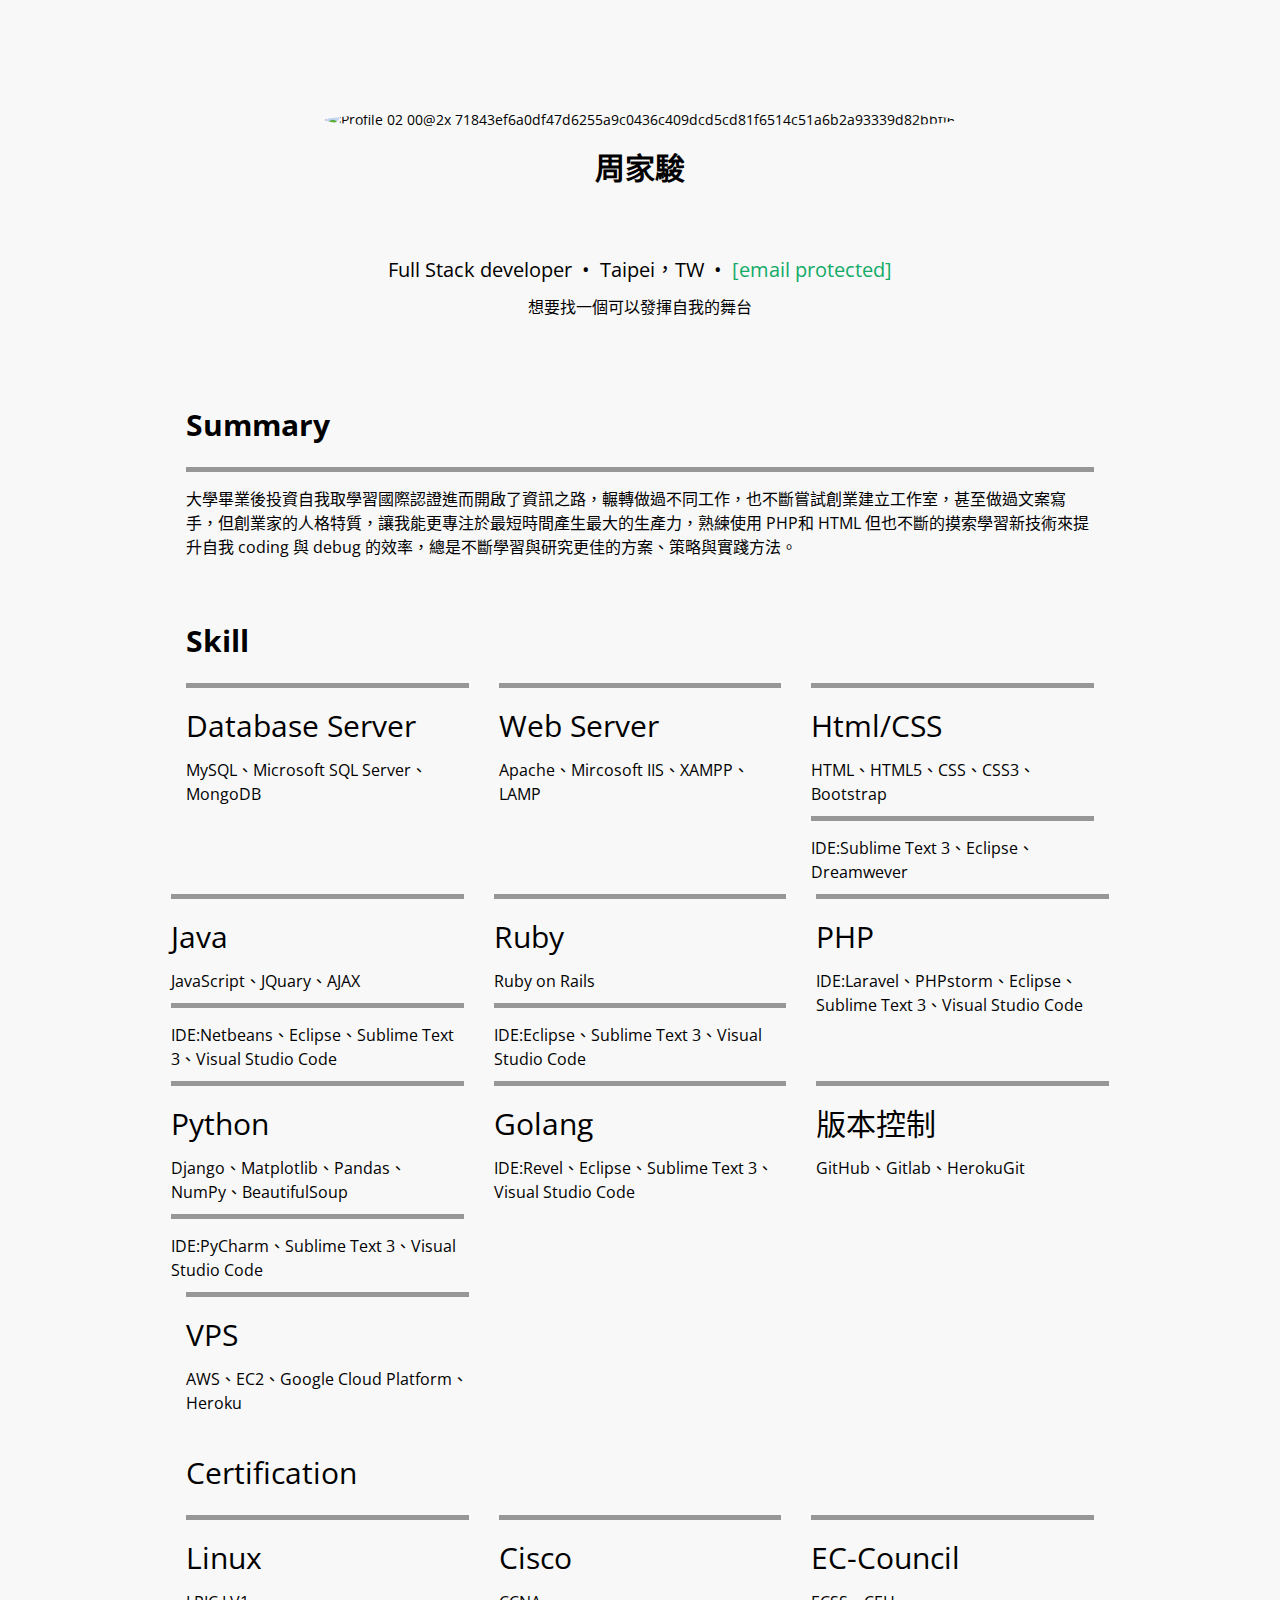
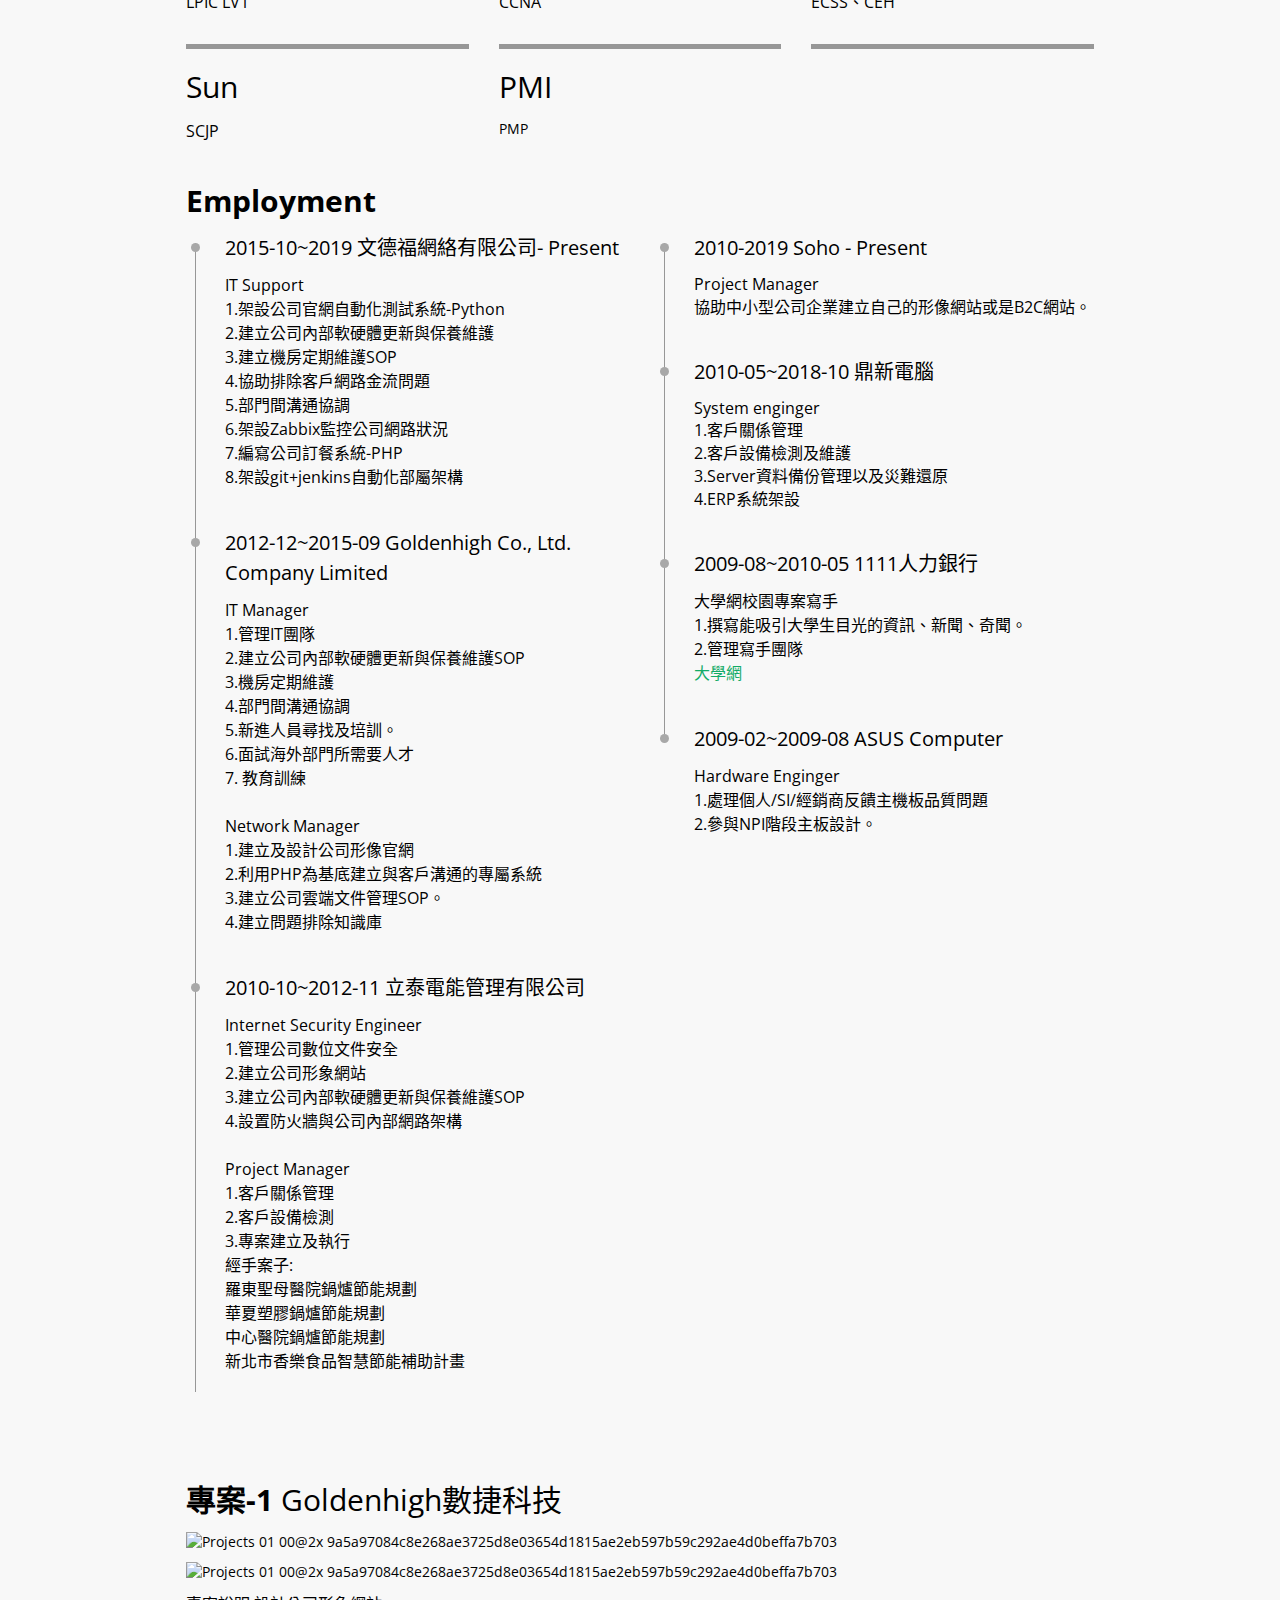
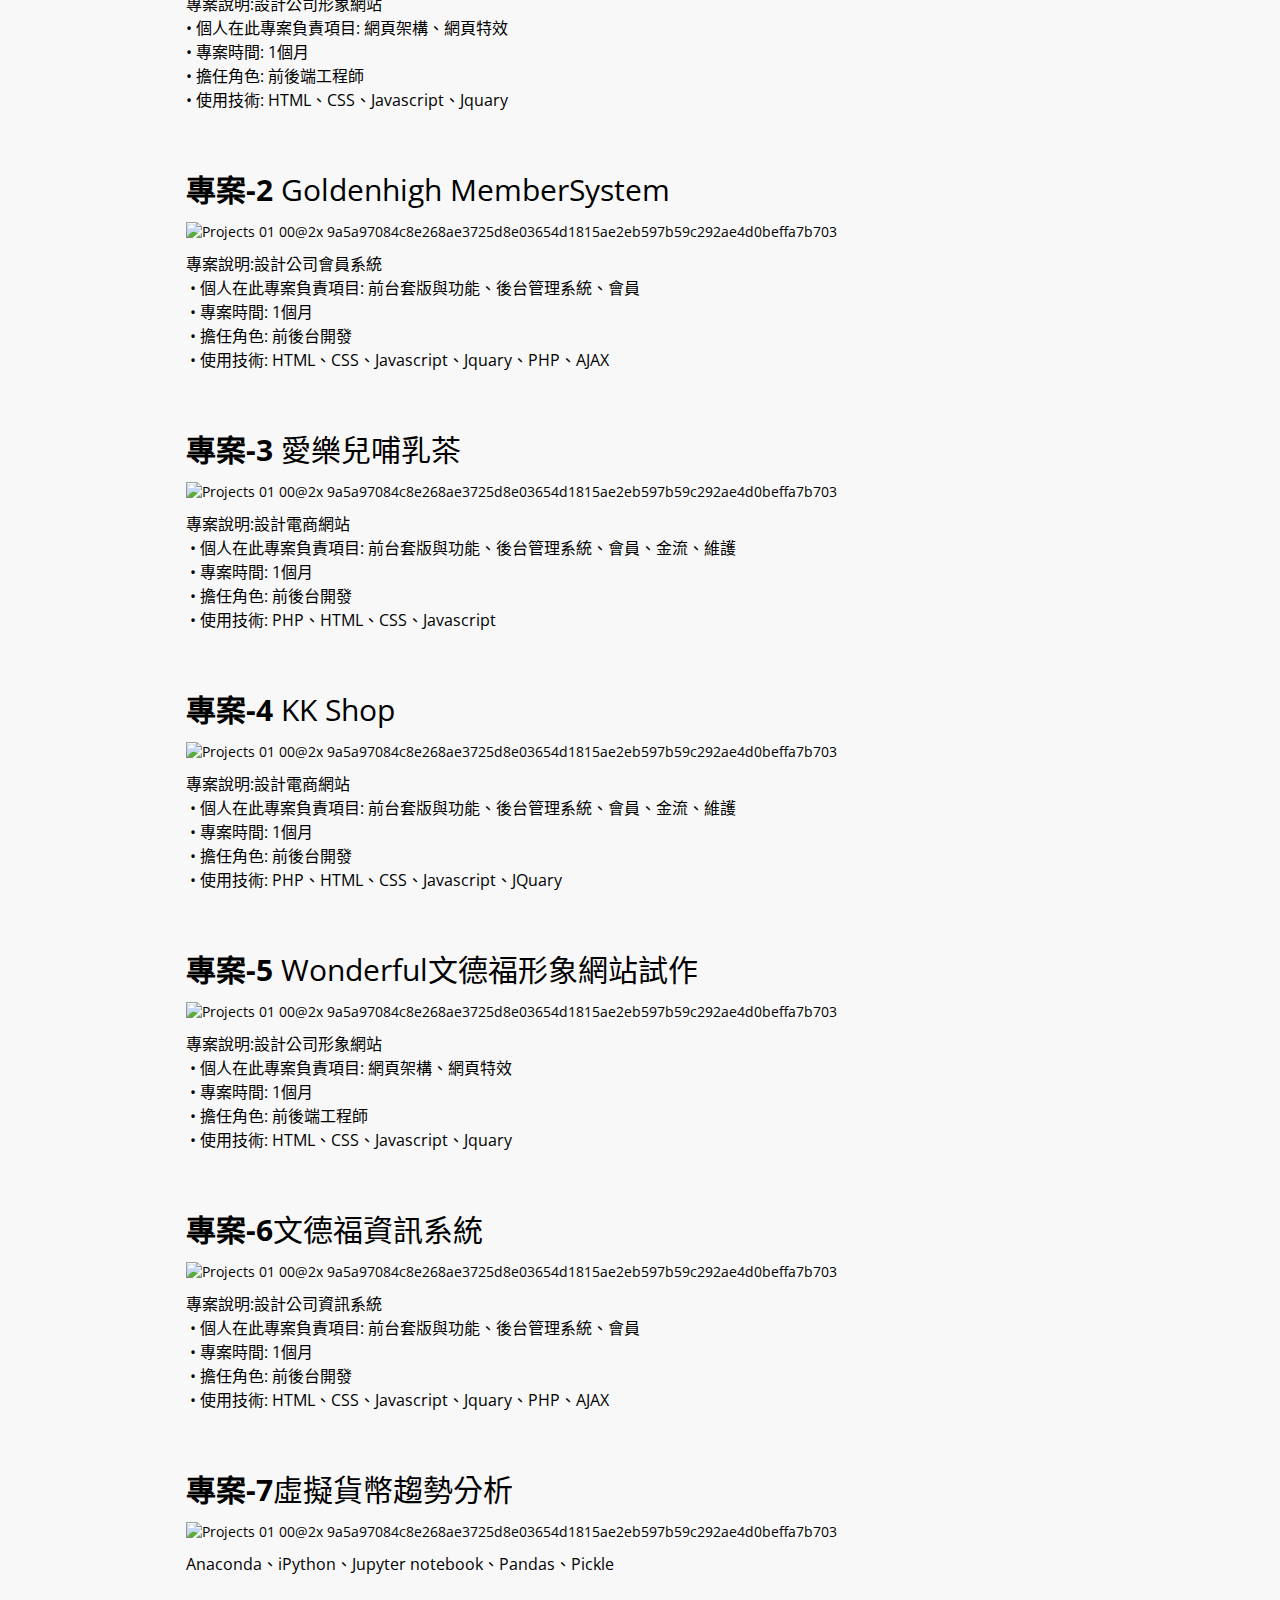
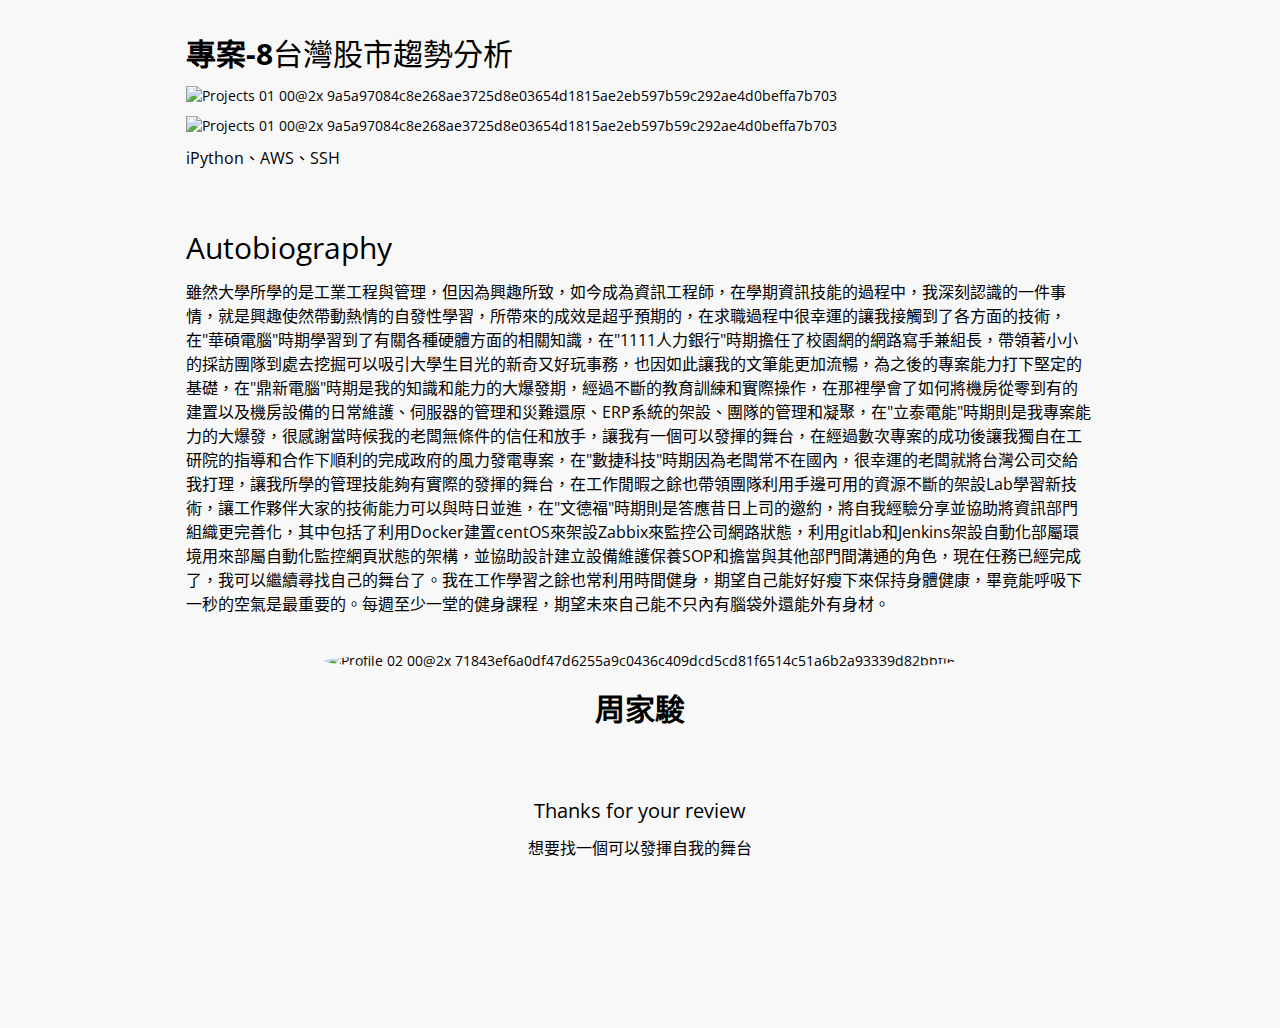
==== commit 3c6a388d: "20190120" ====
--- a/resume.html
+++ b/resume.html
@@ -1,22 +1,6 @@
 <!DOCTYPE html><html data-country="TW" lang="zh-TW">
 
 <head>
-<link rel="apple-touch-icon" sizes="57x57" href="/favicons/apple-touch-icon-57x57.png">
-<link rel="apple-touch-icon" sizes="60x60" href="/favicons/apple-touch-icon-60x60.png">
-<link rel="apple-touch-icon" sizes="72x72" href="/favicons/apple-touch-icon-72x72.png">
-<link rel="apple-touch-icon" sizes="76x76" href="/favicons/apple-touch-icon-76x76.png">
-<link rel="apple-touch-icon" sizes="114x114" href="/favicons/apple-touch-icon-114x114.png">
-<link rel="apple-touch-icon" sizes="120x120" href="/favicons/apple-touch-icon-120x120.png">
-<link rel="apple-touch-icon" sizes="144x144" href="/favicons/apple-touch-icon-144x144.png">
-<link rel="apple-touch-icon" sizes="152x152" href="/favicons/apple-touch-icon-152x152.png">
-<link rel="apple-touch-icon" sizes="180x180" href="/favicons/apple-touch-icon-180x180.png">
-<link rel="icon" type="image/png" href="/favicons/favicon-32x32.png" sizes="32x32">
-<link rel="icon" type="image/png" href="/favicons/android-chrome-192x192.png" sizes="192x192">
-<link rel="icon" type="image/png" href="/favicons/favicon-96x96.png" sizes="96x96">
-<link rel="icon" type="image/png" href="/favicons/favicon-16x16.png" sizes="16x16">
-<link rel="manifest" href="/favicons/manifest.json">
-<link rel="mask-icon" href="/favicons/safari-pinned-tab.svg" color="#5bbad5">
-<link rel="shortcut icon" href="/favicons/favicon.ico">
 <meta name="msapplication-TileColor" content="#da532c">
 <meta name="msapplication-TileImage" content="/favicons/mstile-144x144.png">
 <meta name="msapplication-config" content="/favicons/browserconfig.xml">
@@ -58,19 +42,15 @@
 <div class="item-page">
 <div class="contentarea" id="item" notranslate="">
 <div class="row snippet-profile-021"><div class="col-xs-12 text-center">
-<img data-no-retina="true" src="http://res.cloudinary.com/userkk/image/upload/v1518072614/EC6058BFA9EF4D059A13F467E8BC15D7_ubm8oc.jpg" alt="Profile 02 00@2x 71843ef6a0df47d6255a9c0436c409dcd5cd81f6514c51a6b2a93339d82bbff6" style="border-radius: 50%;"><h1><b>周家駿</b></h1>
-<div class="edit">
+<img data-no-retina="true" src="http://res.cloudinary.com/userkk/image/upload/v1518072614/EC6058BFA9EF4D059A13F467E8BC15D7_ubm8oc.jpg" alt="Profile 02 00@2x 71843ef6a0df47d6255a9c0436c409dcd5cd81f6514c51a6b2a93339d82bbff6" style="border-radius: 50%;"><h1><b>周家駿</b></h1><div class="edit">
   <div class="social-links">
-    <a href="https://twitter.com/" target="_blank" rel="nofollow noopener noreferrer"><i class="fa"></i></a>   
-    <a href="https://www.linkedin.com/in/%E5%AE%B6%E9%A7%BF-%E5%91%A8-5438a499/" target="_blank" rel="nofollow noopener noreferrer"><i class="fa"></i></a>   
-    <a href="https://www.facebook.com/viruskingkk" target="_blank" rel="nofollow noopener noreferrer"><i class="fa"></i></a>    
-    <a href="https://github.com/viruskingkk" target="_blank" rel="nofollow noopener noreferrer"><i class="fa"></i></a>    
+    <a href="https://twitter.com/" target="_blank" rel="nofollow noopener noreferrer"><i class="fa"></i></a>&nbsp;&nbsp;&nbsp;
+    <a href="https://www.linkedin.com/in/%E5%AE%B6%E9%A7%BF-%E5%91%A8-5438a499/" target="_blank" rel="nofollow noopener noreferrer"><i class="fa"></i></a>&nbsp;&nbsp;&nbsp;
+    <a href="https://www.facebook.com/viruskingkk" target="_blank" rel="nofollow noopener noreferrer"><i class="fa"></i></a>&nbsp;&nbsp;&nbsp;&nbsp;<a href="https://github.com/" target="_blank" rel="nofollow noopener noreferrer"><i class="fa"></i></a>&nbsp;&nbsp;&nbsp;
+    <a href="https://www.gitbook.com/@virusking/spaces" target="_blank" rel="nofollow noopener noreferrer"><i class="fas"></i></a>&nbsp;
   </div>
 </div>
-<div class="row intro">
-<div class="col-xs-12 col-sm-10 col-sm-offset-1"><h3>Full Stack developer  •  Taipei，TW  •  <a href="/cdn-cgi/l/email-protection#b5c3dcc7c0c6dedcdbd2dedef5d2d8d4dcd99bd6dad8" target="_blank" rel="nofollow noopener noreferrer"><span class="__cf_email__" data-cfemail="97e1fee5e2e4fcfef9f0fcfcd7f0faf6fefbb9f4f8fa">viruskingkk@gmail.com</span></a></h3><p>想要找一個可以發揮自我的舞台</p><p><br></p><p><br></p></div></div></div></div><div class="row snippet-features-001"><div class="col-sm-12"><div class="row"><div class="col-sm-12"><h1><b>Summary </b><br></h1></div></div><div class="row" title=""><div class="col-sm-12 item"><hr><p>大學畢業後投資自我取學習國際認證進而開啟了資訊之路，輾轉做過不同工作，也不斷嘗試創業建立工作室，甚至做過文案寫手，但創業家的人格特質，讓我能更專注於最短時間產生最大的生產力，熟練使用 PHP和 HTML 但也不斷的摸索學習新技術來提升自我 coding 與 debug 的效率，總是不斷學習與研究更佳的方案、策略與實踐方法。<br></p><p><br></p></div></div></div></div>
-
-<div class="row snippet-features-003">
+<div class="row intro"><div class="col-xs-12 col-sm-10 col-sm-offset-1"><h3>Full Stack developer&nbsp;&nbsp;•&nbsp;&nbsp;Taipei，TW&nbsp;&nbsp;•&nbsp;&nbsp;<a href="/cdn-cgi/l/email-protection#05736c7770766e6c6b626e6e456268646c692b666a68" target="_blank" rel="nofollow noopener noreferrer"><span class="__cf_email__" data-cfemail="ff89968d8a8c949691989494bf98929e9693d19c9092">[email&#160;protected]</span></a></h3><p>想要找一個可以發揮自我的舞台</p><p><br></p><p><br></p></div></div></div></div><div class="row snippet-features-001"><div class="col-sm-12"><div class="row"><div class="col-sm-12"><h1><b>Summary&nbsp;</b><br></h1></div></div><div class="row" title=""><div class="col-sm-12 item"><hr><p>大學畢業後投資自我取學習國際認證進而開啟了資訊之路，輾轉做過不同工作，也不斷嘗試創業建立工作室，甚至做過文案寫手，但創業家的人格特質，讓我能更專注於最短時間產生最大的生產力，熟練使用 PHP和 HTML 但也不斷的摸索學習新技術來提升自我 coding 與 debug 的效率，總是不斷學習與研究更佳的方案、策略與實踐方法。<br></p><p><br></p></div></div></div></div><div class="row snippet-features-003">
 <div class="col-sm-12"><div class="row">
 <div class="col-sm-12"><h1><b>Skill</b></h1>
 </div></div>
@@ -87,44 +67,25 @@
 <div class="col-sm-4 item"><hr><h1>Golang</h1><p>IDE:Revel、Eclipse、Sublime Text 3、Visual Studio Code</p></div>
 <div class="col-sm-4 item"><hr><h1>版本控制</h1><p>GitHub、Gitlab、HerokuGit</p></div></div>
 <div class="col-sm-4 item"><hr><h1>VPS</h1><p>AWS、EC2、Google Cloud Platform、Heroku</p></div></div></div></div>
-<div class="row snippet-features-002"><div class="col-sm-12"><div class="row"><div class="col-sm-12"></div></div></div></div>
+<div class="row snippet-features-003"><div class="col-sm-12"><div class="row"><div class="col-sm-12"><h1>Certification<br></h1></div></div><div class="row" title=""><div class="col-sm-4 item"><hr><h1>Linux
+</h1><p>LPIC LV1</p></div><div class="col-sm-4 item"><hr><h1>Cisco</h1><p>CCNA</p></div><div class="col-sm-4 item"><hr><h1>EC-Council
+</h1><p>ECSS、CEH</p></div></div><div class="row" title="" style="display: block;"><div class="col-sm-4 item"><hr><h1>Sun
 
-<div class="row snippet-features-003"><div class="col-sm-12"><div class="row"><div class="col-sm-12"><h1><b>
-Certification</b></h1></div></div>
-<div class="row" title="">
-<div class="col-sm-4 item"><hr>
-<h1>Linux</h1>
-<p>LPIC LV1</p></div>
-<div class="col-sm-4 item"><hr>
-<h1>Cisco</h1>
-<p>CCNA</p></div>
-<div class="col-sm-4 item"><hr>
-<h1>EC-Council</h1>
-<p>ECSS、CEH</p></div>
-<div class="col-sm-4 item"><hr>
-<h1>Sun</h1>
-<p>SCJP</p></div>
-<div class="col-sm-4 item"><hr>
-<h1>PMI</h1>
-<p>PMP</p></div>
-<hr>
-<hr>
-
-<div class="row snippet-features-002"><div class="col-sm-12"><div class="row"><div class="col-sm-12"></div></div></div></div><div class="row snippet-experiences-014"><div class="col-xs-12"><div class="row"><div class="col-xs-12"><h1><b>Employment</b><br></h1></div></div><div class="row"><div class="col-xs-12 col-sm-6"><div class="row" title=""><div class="col-xs-2 col-sm-1 item-bullet"></div><div class="col-xs-10 col-sm-11 item"><h3>2015~2018 文德福網絡有限公司- Present</h3><p>IT Support</p><p>公司官網測試、電腦定期維護、機房定期維護、協助排除客戶金流問題、部門間溝通協調。</p><p><br></p><p><br></p></div></div><div class="row" title=""><div class="col-xs-2 col-sm-1 item-bullet"></div><div class="col-xs-10 col-sm-11 item"><h3>2012~2015 Goldenhigh Co., Ltd. Company Limited</h3><p>IT Manager</p><p>管理IT團隊、建立網站&amp;設備維護SOP、機房定期維護、部門間溝通協調、新進人員尋找及培訓。</p><p>Network Manager</p><p>建立及設計公司形像官網、利用PHP為基底建立與客戶溝通的專屬系統、建立公司雲端文件管理SOP。</p><p></p><p><a href="http://www.goldenhigh.com/" target="_blank" rel="nofollow noopener noreferrer">http://www.goldenhigh.com/</a></p><p><br></p></div></div><div class="row" title="" style="display: block;"><div class="col-xs-2 col-sm-1 item-bullet"></div><div class="col-xs-10 col-sm-11 item"><h3>2010~2012 立泰電能管理有限公司</h3><p>Internet Security Engineer</p><p>管理公司數位文件安全、建立網站&amp;設備維護SOP。</p><p>Project Manager</p><p>客戶關係管理、客戶設備檢測、專案建立及執行。</p><p>羅東聖母醫院鍋爐節能規劃</p><p>華夏塑膠鍋爐節能規劃</p><p>中心醫院鍋爐節能規劃</p><p>新北市香樂食品智慧節能補助計畫<br></p><p><br></p></div></div></div><div class="col-xs-12 col-sm-6" style="text-align: left;"><div class="row" title=""><div class="col-xs-2 col-sm-1 item-bullet"></div><div class="col-xs-10 col-sm-11 item"><h3>2010-2018 Soho&nbsp;- Present</h3><div style="font-size: 16px;">Project Manager</div><div style="font-size: 16px;">協助中小型公司企業建立自己的形像網站或是B2C網站。</div><div style="font-size: 16px;"><br></div><div><br></div><p><br></p></div></div><div class="row" title="" style="display: block;"><div class="col-xs-2 col-sm-1 item-bullet"></div><div class="col-xs-10 col-sm-11 item"><h3>2010-2018 鼎新電腦</h3><div style="font-size: 16px;">System enginger</div><div style="font-size: 16px;">客戶關係管理、客戶設備檢測及維護、Server資料備份及災難還原、ERP系統建立</div><div style="font-size: 16px;"><br></div><p><br></p><p><br></p></div></div><div class="row" title=""><div class="col-xs-2 col-sm-1 item-bullet"></div><div class="col-xs-10 col-sm-11 item"><h3 style="text-align: left;">2009~2010 1111人力銀行</h3><p style="font-size: 16px;">大學網校園專案寫手</p><p>撰寫能吸引大學生目光的資訊、新聞、奇聞。</p><p><br></p><p><a href="https://university.1111.com.tw/" target="_blank" rel="nofollow noopener noreferrer">大學網</a><br></p><p><br></p></div></div><div class="row" title="" style="display: block;"><div class="col-xs-2 col-sm-1 item-bullet"></div><div class="col-xs-10 col-sm-11 item"><h3>2009~2009 ASUS Computer</h3><p>Hardware Enginger</p><p>處理個人/SI/經銷商反饋主機板品質問題、參與NPI階段主板設計。</p></div></div></div></div></div></div>
+</h1><p>SCJP</p></div><div class="col-sm-4 item"><hr><h1>PMI<br></h1><div>PMP</div></div><div class="col-sm-4 item"><hr><h1><br></h1></div></div></div></div><div class="row snippet-experiences-014"><div class="col-xs-12"><div class="row"><div class="col-xs-12"><h1><b>Employment</b><br></h1></div></div><div class="row"><div class="col-xs-12 col-sm-6"><div class="row" title=""><div class="col-xs-2 col-sm-1 item-bullet"></div><div class="col-xs-10 col-sm-11 item"><h3>2015-10~2019 文德福網絡有限公司- Present</h3><p>IT Support</p><p>1.架設公司官網自動化測試系統-Python</p><p>2.建立公司內部軟硬體更新與保養維護</p><p>3.建立機房定期維護SOP</p><p>4.協助排除客戶網路金流問題</p><p>5.部門間溝通協調</p><p>6.架設Zabbix監控公司網路狀況</p><p>7.編寫公司訂餐系統-PHP</p><p>8.架設git+jenkins自動化部屬架構</p><p><br></p></div></div><div class="row" title=""><div class="col-xs-2 col-sm-1 item-bullet"></div><div class="col-xs-10 col-sm-11 item"><h3>2012-12~2015-09 Goldenhigh Co., Ltd. Company Limited</h3><p>IT Manager</p><p>1.管理IT團隊</p><p>2.建立公司內部軟硬體更新與保養維護SOP</p><p>3.機房定期維護</p><p>4.部門間溝通協調</p><p>5.新進人員尋找及培訓。</p><p>6.面試海外部門所需要人才</p><p>7. 教育訓練<br></p><p><br></p><p>Network Manager</p><p>1.建立及設計公司形像官網</p><p>2.利用PHP為基底建立與客戶溝通的專屬系統</p><p>3.建立公司雲端文件管理SOP。</p><p>4.建立問題排除知識庫</p><p><br></p></div></div><div class="row" title="" style="display: block;"><div class="col-xs-2 col-sm-1 item-bullet"></div><div class="col-xs-10 col-sm-11 item"><h3>2010-10~2012-11 立泰電能管理有限公司</h3><p>Internet Security Engineer</p><p>1.管理公司數位文件安全</p><p>2.建立公司形象網站</p><p>3.建立公司內部軟硬體更新與保養維護SOP</p><p>4.設置防火牆與公司內部網路架構</p><p><br></p><p>Project Manager</p><p>1.客戶關係管理</p><p>2.客戶設備檢測</p><p>3.專案建立及執行</p><p>經手案子:</p><p>羅東聖母醫院鍋爐節能規劃</p><p>華夏塑膠鍋爐節能規劃</p><p>中心醫院鍋爐節能規劃</p><p>新北市香樂食品智慧節能補助計畫<br></p><p><br></p></div></div></div><div class="col-xs-12 col-sm-6" style="text-align: left;"><div class="row" title=""><div class="col-xs-2 col-sm-1 item-bullet"></div><div class="col-xs-10 col-sm-11 item"><h3>2010-2019 Soho&nbsp;- Present</h3><div style="font-size: 16px;">Project Manager</div><div style="font-size: 16px;">協助中小型公司企業建立自己的形像網站或是B2C網站。</div><div style="font-size: 16px;"><br></div></div></div><div class="row" title="" style="display: block;"><div class="col-xs-2 col-sm-1 item-bullet"></div><div class="col-xs-10 col-sm-11 item"><h3>2010-05~2018-10 鼎新電腦</h3><div style="font-size: 16px;">System enginger</div><div style="font-size: 16px;">1.客戶關係管理</div><div style="font-size: 16px;">2.客戶設備檢測及維護</div><div style="font-size: 16px;">3.Server資料備份管理以及災難還原</div><div style="font-size: 16px;">4.ERP系統架設</div><div style="font-size: 16px;"><br></div></div></div><div class="row" title=""><div class="col-xs-2 col-sm-1 item-bullet"></div><div class="col-xs-10 col-sm-11 item"><h3 style="text-align: left;">2009-08~2010-05 1111人力銀行</h3><p style="font-size: 16px;">大學網校園專案寫手</p><p>1.撰寫能吸引大學生目光的資訊、新聞、奇聞。</p><p>2.管理寫手團隊</p><p><a href="https://university.1111.com.tw/" target="_blank" rel="nofollow noopener noreferrer">大學網</a><br></p><p><br></p></div></div><div class="row" title="" style="display: block;"><div class="col-xs-2 col-sm-1 item-bullet"></div><div class="col-xs-10 col-sm-11 item"><h3>2009-02~2009-08 ASUS Computer</h3><p>Hardware Enginger</p><p>1.處理個人/SI/經銷商反饋主機板品質問題</p><p>2.參與NPI階段主板設計。</p></div></div></div></div></div></div>
 <br>
 <br>
 <div class="row snippet-projects-011"><div class="col-xs-12"><h1><b>專案-1 </b>Goldenhigh數捷科技</h1><figure><img data-no-retina="true" src="http://res.cloudinary.com/userkk/image/upload/v1517096573/goldenhigh_phzmwt.jpg" alt="Projects 01 00@2x 9a5a97084c8e268ae3725d8e03654d1815ae2eb597b59c292ae4d0beffa7b703" style="border-radius: 0px;">
 <img data-no-retina="true" src="http://res.cloudinary.com/userkk/image/upload/v1517096649/goldenhigh2_xuxam4.jpg" alt="Projects 01 00@2x 9a5a97084c8e268ae3725d8e03654d1815ae2eb597b59c292ae4d0beffa7b703" style="border-radius: 0px;">
 <figcaption><p>專案說明:設計公司形象網站</p><p>• 個人在此專案負責項目: 網頁架構、網頁特效</p><p>• 專案時間: 1個月</p><p>• 擔任角色: 前後端工程師&nbsp;</p><p>• 使用技術: HTML、CSS、Javascript、Jquary</p></figcaption></figure></div></div><div class="row snippet-projects-011"><div class="col-xs-12"><h1><b>專案-2 </b>Goldenhigh MemberSystem </h1><figure><img data-no-retina="true" src="http://res.cloudinary.com/userkk/image/upload/v1517118492/goldenhigh3_wxtmtr.jpg" alt="Projects 01 00@2x 9a5a97084c8e268ae3725d8e03654d1815ae2eb597b59c292ae4d0beffa7b703"><figcaption><p>專案說明:設計公司會員系統</p><p>&nbsp;• 個人在此專案負責項目: 前台套版與功能、後台管理系統、會員</p><p>&nbsp;• 專案時間: 1個月&nbsp;</p><p>&nbsp;• 擔任角色: 前後台開發</p><p>&nbsp;• 使用技術: HTML、CSS、Javascript、Jquary、PHP、AJAX</p></figcaption></figure></div></div><div class="row snippet-projects-011"><div class="col-xs-12"><h1><b>專案-3 </b>愛樂兒哺乳茶</h1><figure><img data-no-retina="true" src="http://res.cloudinary.com/userkk/image/upload/v1517098056/eler_b3rhve.jpg" alt="Projects 01 00@2x 9a5a97084c8e268ae3725d8e03654d1815ae2eb597b59c292ae4d0beffa7b703"><figcaption><p>專案說明:設計電商網站&nbsp;</p><p>&nbsp;• 個人在此專案負責項目: 前台套版與功能、後台管理系統、會員、金流、維護&nbsp;</p><p>&nbsp;• 專案時間: 1個月&nbsp;</p><p>&nbsp;• 擔任角色: 前後台開發&nbsp;</p><p>&nbsp;• 使用技術: PHP、HTML、CSS、Javascript<br></p></figcaption></figure></div></div><div class="row snippet-projects-011"><div class="col-xs-12"><h1><b>專案-4 </b>KK Shop</h1><figure><img data-no-retina="true" src="http://res.cloudinary.com/userkk/image/upload/v1517118487/opencart_rianii.jpg" alt="Projects 01 00@2x 9a5a97084c8e268ae3725d8e03654d1815ae2eb597b59c292ae4d0beffa7b703"><figcaption><p>專案說明:設計電商網站&nbsp;</p><p>&nbsp;• 個人在此專案負責項目: 前台套版與功能、後台管理系統、會員、金流、維護&nbsp;</p><p>&nbsp;• 專案時間: 1個月&nbsp;</p><p>&nbsp;• 擔任角色: 前後台開發&nbsp;</p><p>&nbsp;• 使用技術: PHP、HTML、CSS、Javascript、JQuary<br></p></figcaption></figure></div></div><div class="row snippet-projects-011"><div class="col-xs-12"><h1><b>專案-5 </b>Wonderful文德福形象網站試作</h1><figure><img data-no-retina="true" src="http://res.cloudinary.com/userkk/image/upload/v1517118506/WONDERFUL_trumev.jpg" alt="Projects 01 00@2x 9a5a97084c8e268ae3725d8e03654d1815ae2eb597b59c292ae4d0beffa7b703"><figcaption><p>專案說明:設計公司形象網站&nbsp;</p><p>&nbsp;• 個人在此專案負責項目: 網頁架構、網頁特效&nbsp;</p><p>&nbsp;• 專案時間: 1個月&nbsp;</p><p>&nbsp;• 擔任角色: 前後端工程師&nbsp;</p><p>&nbsp;• 使用技術: HTML、CSS、Javascript、Jquary</p></figcaption></figure></div></div><div class="row snippet-projects-011"><div class="col-xs-12"><h1><b>專案-6</b>文德福資訊系統</h1><figure><img data-no-retina="true" src="http://res.cloudinary.com/userkk/image/upload/v1517118500/twit_q5rkz5.jpg" alt="Projects 01 00@2x 9a5a97084c8e268ae3725d8e03654d1815ae2eb597b59c292ae4d0beffa7b703"><figcaption><p>
 專案說明:設計公司資訊系統&nbsp;</p><p>&nbsp;• 個人在此專案負責項目: 前台套版與功能、後台管理系統、會員&nbsp;</p><p>&nbsp;• 專案時間: 1個月&nbsp;</p><p>&nbsp;• 擔任角色: 前後台開發&nbsp;</p><p>&nbsp;• 使用技術: HTML、CSS、Javascript、Jquary、PHP、AJAX</p></figcaption></figure></div></div><div class="row snippet-projects-011"><div class="col-xs-12"><h1><b>專案-7</b>虛擬貨幣趨勢分析</h1><figure><img data-no-retina="true" src="http://res.cloudinary.com/userkk/image/upload/v1517121632/Cryptocurrency_tv8so2.jpg" alt="Projects 01 00@2x 9a5a97084c8e268ae3725d8e03654d1815ae2eb597b59c292ae4d0beffa7b703"><figcaption><p>Anaconda、iPython、Jupyter notebook、Pandas、Pickle</p></figcaption></figure></div></div><div class="row snippet-projects-011"><div class="col-xs-12"><h1><b>專案-8</b>台灣股市趨勢分析</h1><figure><img data-no-retina="true" src="http://res.cloudinary.com/userkk/image/upload/v1517121632/twstock_vjverf.jpg" alt="Projects 01 00@2x 9a5a97084c8e268ae3725d8e03654d1815ae2eb597b59c292ae4d0beffa7b703">
-<img data-no-retina="true" src="http://res.cloudinary.com/userkk/image/upload/v1518069670/twstock222_gvg7gd.jpg" alt="Projects 01 00@2x 9a5a97084c8e268ae3725d8e03654d1815ae2eb597b59c292ae4d0beffa7b703"><p>iPython、AWS、SSH</p></figure></div></div><div class="row snippet-paragraphs-001"><div class="col-xs-12"><h1>Autobiography<br></h1><p>雖然大學所學的是工業工程與管理，但因為興趣所致，如今成為資訊工程師，在學期資訊技能的過程中，我深刻認識的一件事情，就是興趣使然帶動熱情的自發性學習，所帶來的成效是超乎預期的，在求職過程中很幸運的讓我接觸到了各方面的技術，在華碩時學習到了有關各種硬體方面的相關知識，在1111人力銀行時期擔任了校園網的網路寫手，帶領著小小的採訪團隊到處去挖掘新奇又好玩的事務，也因如此讓我的文筆能更加流暢，為之後的專案能力打下堅定的基礎，在鼎新時期是我的知識和能力的大爆發期，經過不斷的教育訓練和實際操作，在那學會了機房從零到有的建置以及機房設備的日常維護、伺服器的管理備份和災難還原、ERP系統的架設、團隊的管理和凝聚，在立泰電能時期則是我專案能力的大爆發，很感謝當時候我的老闆無條件的信任和放手，讓我有一個可以發揮的舞台，在經過數次專案的成功後讓我獨自在工研院的指導和合作下順利的完成政府的專案，在數捷科技時期因為老闆常不在國內，很幸運的老闆就將台灣公司交給我打理，讓我所學的管理技能夠有實際的發揮的舞台，在工作閒暇之餘也帶領團隊利用手邊可用的資源不斷的架設Lab學習新技術，讓大家的技術可以與時日並進，在文德福時期是答應昔日上司的邀約，將自我經驗分享協助將資訊部門組織更完善化，並協助設計建立設備維護保養SOP和擔當與其他部門間溝通的角色，現在任務已經完成了，我可以繼續尋找自己的舞台了。我在工作學習之餘也常利用時間健身，期望自己能好好瘦下來保持身體健康，畢竟能呼吸下一秒的空氣是最重要的。每週至少一堂的健身課程，期望未來自己能不只內有腦袋外還能外有身材。
+<img data-no-retina="true" src="http://res.cloudinary.com/userkk/image/upload/v1518069670/twstock222_gvg7gd.jpg" alt="Projects 01 00@2x 9a5a97084c8e268ae3725d8e03654d1815ae2eb597b59c292ae4d0beffa7b703"><p>iPython、AWS、SSH</p></figure></div></div><div class="row snippet-paragraphs-001"><div class="col-xs-12"><h1>Autobiography<br></h1><p>雖然大學所學的是工業工程與管理，但因為興趣所致，如今成為資訊工程師，在學期資訊技能的過程中，我深刻認識的一件事情，就是興趣使然帶動熱情的自發性學習，所帶來的成效是超乎預期的，在求職過程中很幸運的讓我接觸到了各方面的技術，在"華碩電腦"時期學習到了有關各種硬體方面的相關知識，在"1111人力銀行"時期擔任了校園網的網路寫手兼組長，帶領著小小的採訪團隊到處去挖掘可以吸引大學生目光的新奇又好玩事務，也因如此讓我的文筆能更加流暢，為之後的專案能力打下堅定的基礎，在"鼎新電腦"時期是我的知識和能力的大爆發期，經過不斷的教育訓練和實際操作，在那裡學會了如何將機房從零到有的建置以及機房設備的日常維護、伺服器的管理和災難還原、ERP系統的架設、團隊的管理和凝聚，在"立泰電能"時期則是我專案能力的大爆發，很感謝當時候我的老闆無條件的信任和放手，讓我有一個可以發揮的舞台，在經過數次專案的成功後讓我獨自在工研院的指導和合作下順利的完成政府的風力發電專案，在"數捷科技"時期因為老闆常不在國內，很幸運的老闆就將台灣公司交給我打理，讓我所學的管理技能夠有實際的發揮的舞台，在工作閒暇之餘也帶領團隊利用手邊可用的資源不斷的架設Lab學習新技術，讓工作夥伴大家的技術能力可以與時日並進，在"文德福"時期則是答應昔日上司的邀約，將自我經驗分享並協助將資訊部門組織更完善化，其中包括了利用Docker建置centOS來架設Zabbix來監控公司網路狀態，利用gitlab和Jenkins架設自動化部屬環境用來部屬自動化監控網頁狀態的架構，並協助設計建立設備維護保養SOP和擔當與其他部門間溝通的角色，現在任務已經完成了，我可以繼續尋找自己的舞台了。我在工作學習之餘也常利用時間健身，期望自己能好好瘦下來保持身體健康，畢竟能呼吸下一秒的空氣是最重要的。每週至少一堂的健身課程，期望未來自己能不只內有腦袋外還能外有身材。
 <br></p></div></div><div class="row snippet-profile-021"><div class="col-xs-12 text-center"><img data-no-retina="true" src="https://images.cakeresume.com/viruskingkk/2cfd2763-80e4-4868-ad05-8504ae7f2af8.png" alt="Profile 02 00@2x 71843ef6a0df47d6255a9c0436c409dcd5cd81f6514c51a6b2a93339d82bbff6" style="border-radius: 50%;"><h1><b>周家駿</b></h1><div class="edit">
   <div class="social-links">
-  <div class="social-links">
-    <a href="https://twitter.com/" target="_blank" rel="nofollow noopener noreferrer"><i class="fa"></i></a>   
-    <a href="https://www.linkedin.com/in/%E5%AE%B6%E9%A7%BF-%E5%91%A8-5438a499/" target="_blank" rel="nofollow noopener noreferrer"><i class="fa"></i></a>   
-    <a href="https://www.facebook.com/viruskingkk" target="_blank" rel="nofollow noopener noreferrer"><i class="fa"></i></a>     
-    <a href="https://github.com/viruskingkk" target="_blank" rel="nofollow noopener noreferrer"><i class="fa"></i></a>    
+    <a href="https://twitter.com/" target="_blank" rel="nofollow noopener noreferrer"><i class="fa"></i></a>&nbsp;&nbsp;&nbsp;
+    <a href="https://www.linkedin.com/" target="_blank" rel="nofollow noopener noreferrer"><i class="fa"></i></a>&nbsp;&nbsp;&nbsp;
+    <a href="https://www.facebook.com/" target="_blank" rel="nofollow noopener noreferrer"><i class="fa"></i></a>&nbsp;&nbsp;&nbsp;
+&nbsp;<a href="https://github.com/" target="_blank" rel="nofollow noopener noreferrer"><i class="fa"></i></a>&nbsp;&nbsp;&nbsp;
+    <a href="https://www.gitbook.com/@virusking/spaces" target="_blank" rel="nofollow noopener noreferrer"><i class="fas"></i></a>&nbsp;
   </div>
 </div><div class="row intro"><div class="col-xs-12 col-sm-10 col-sm-offset-1"><h3>Thanks for your review</h3><p>想要找一個可以發揮自我的舞台</p></div></div></div></div></div>
 
